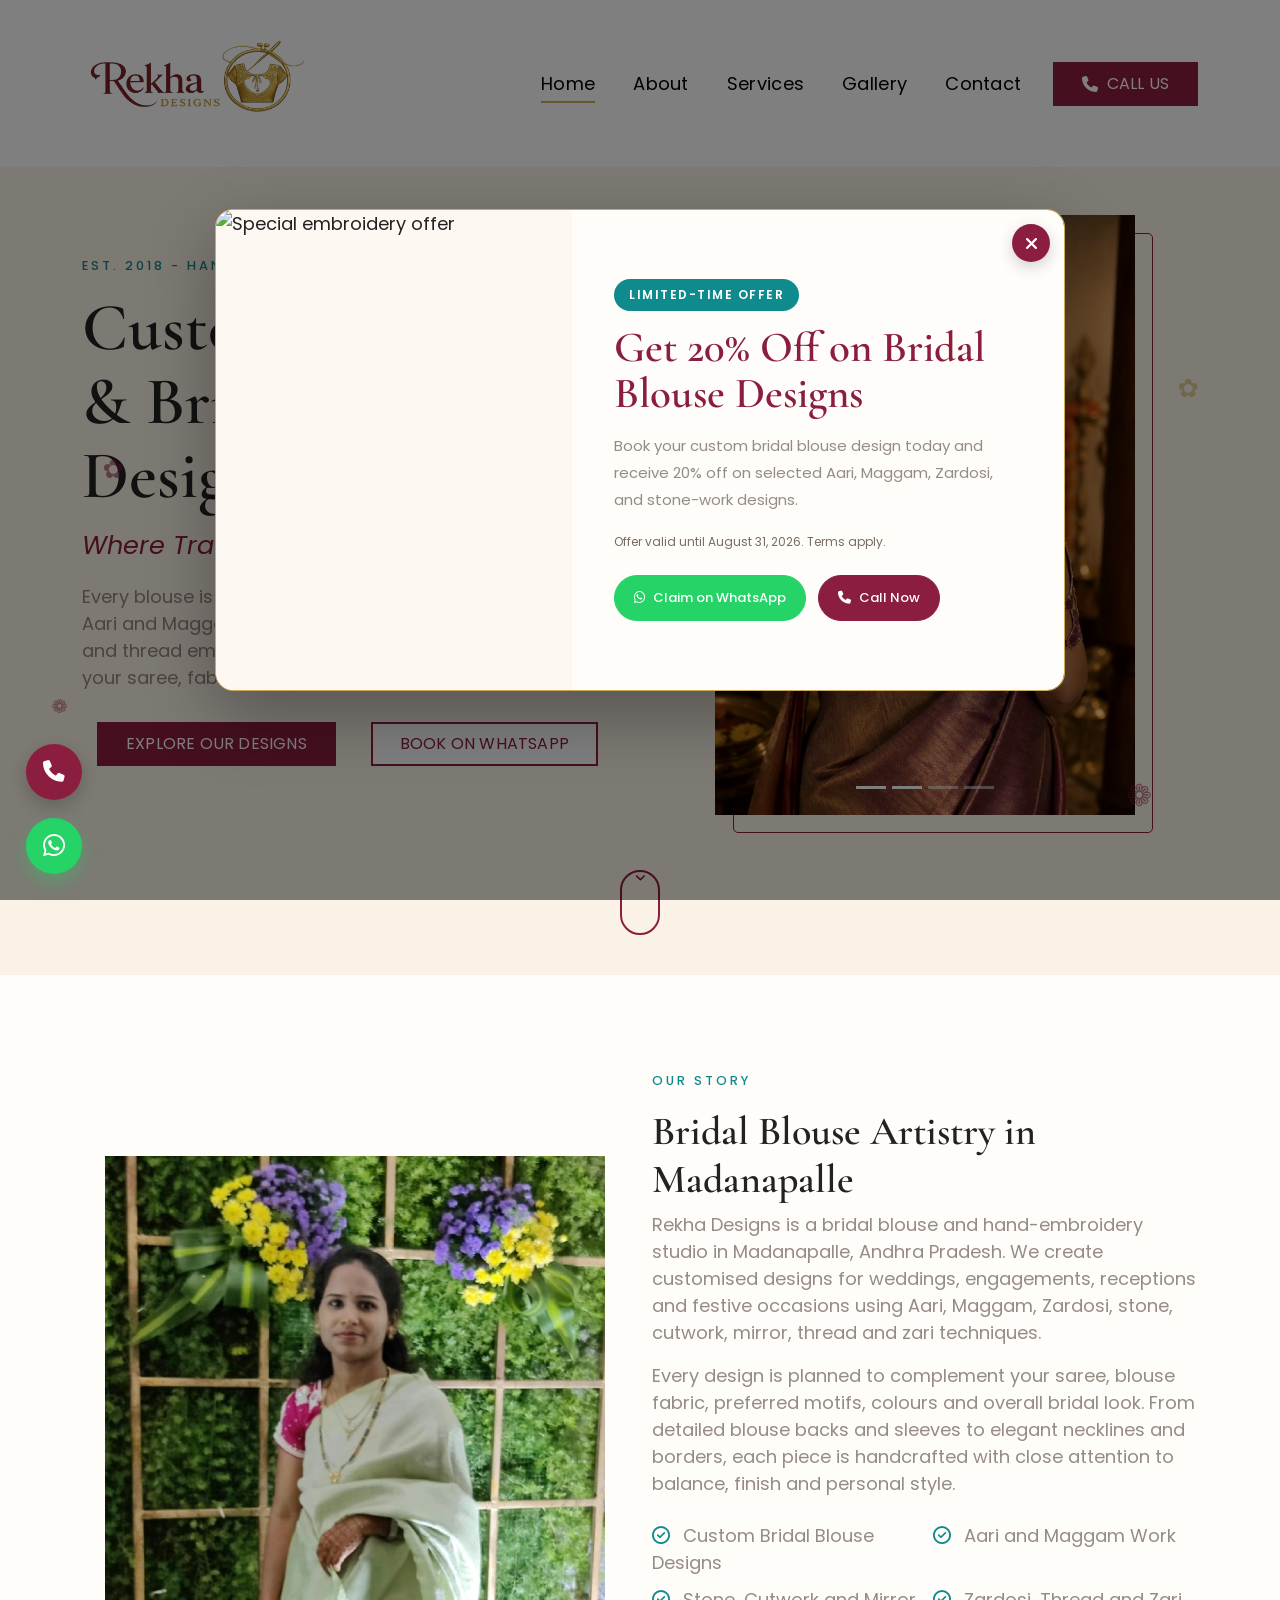
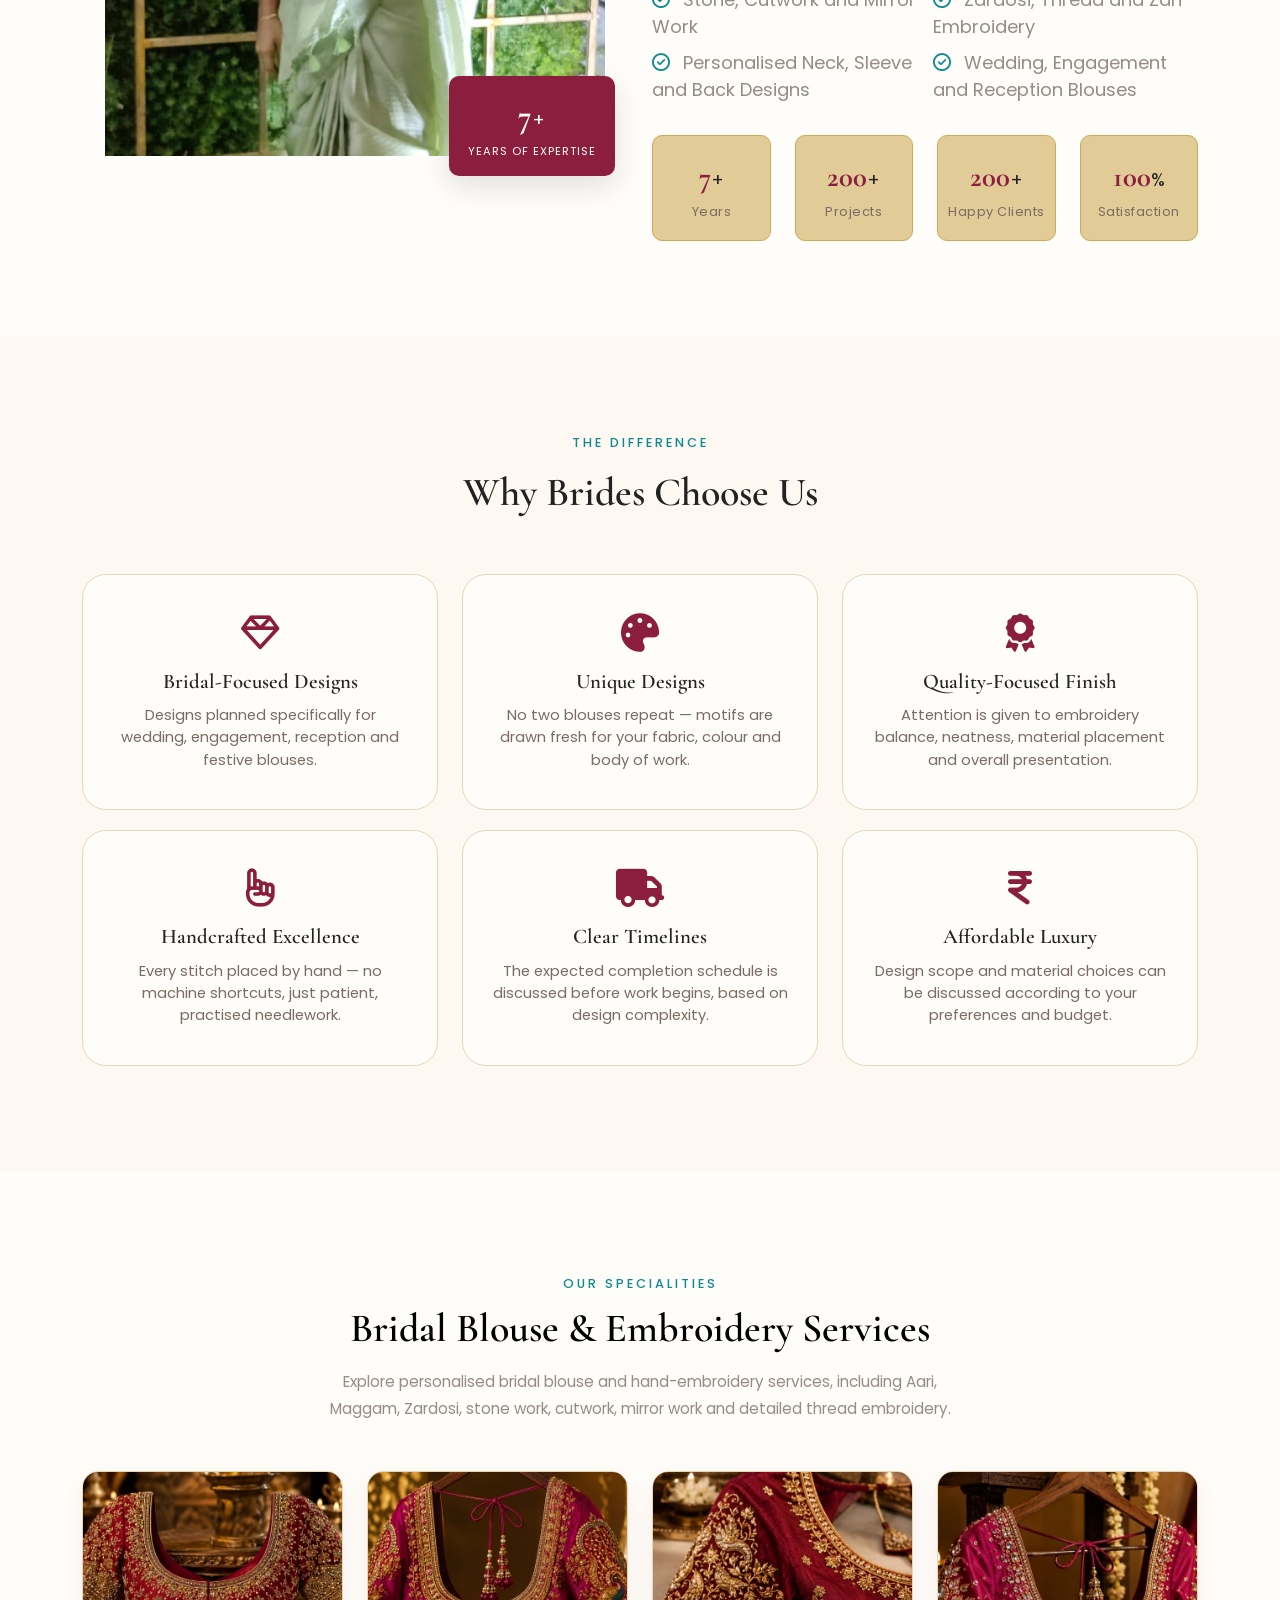
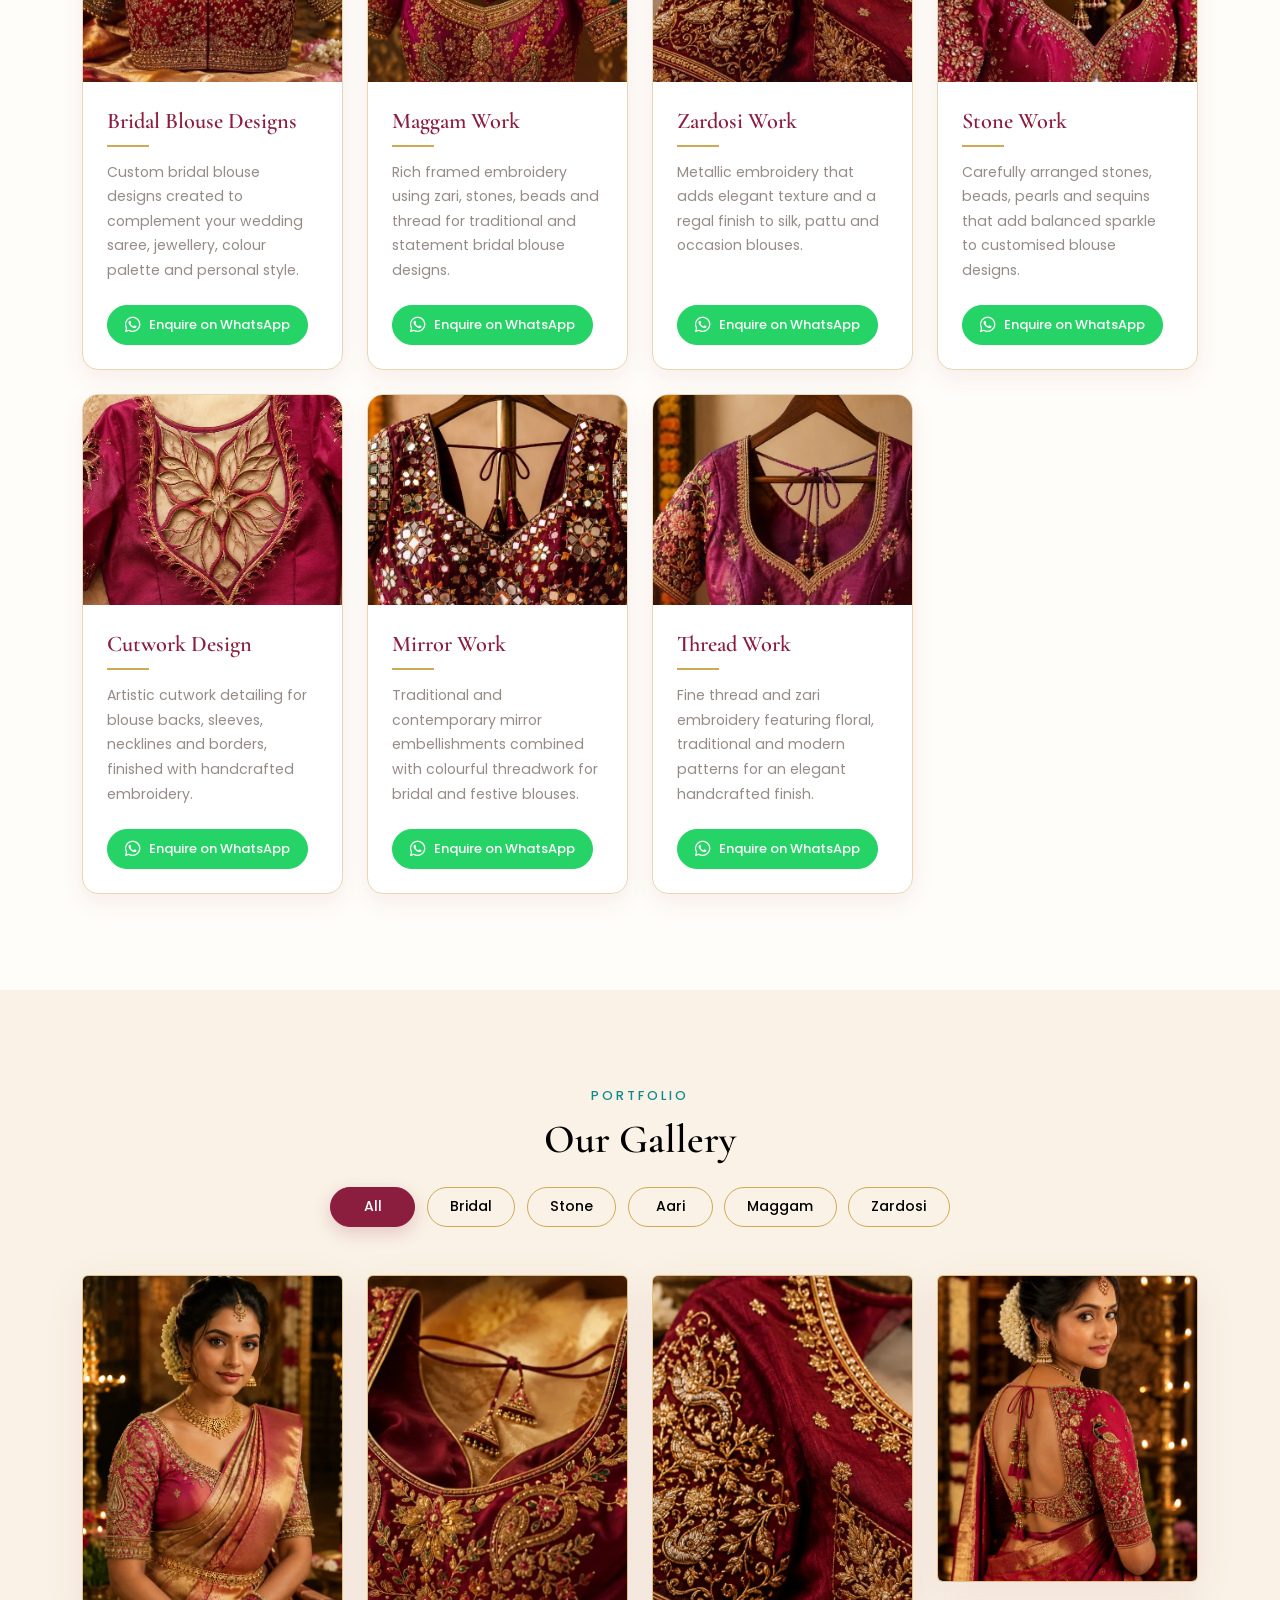
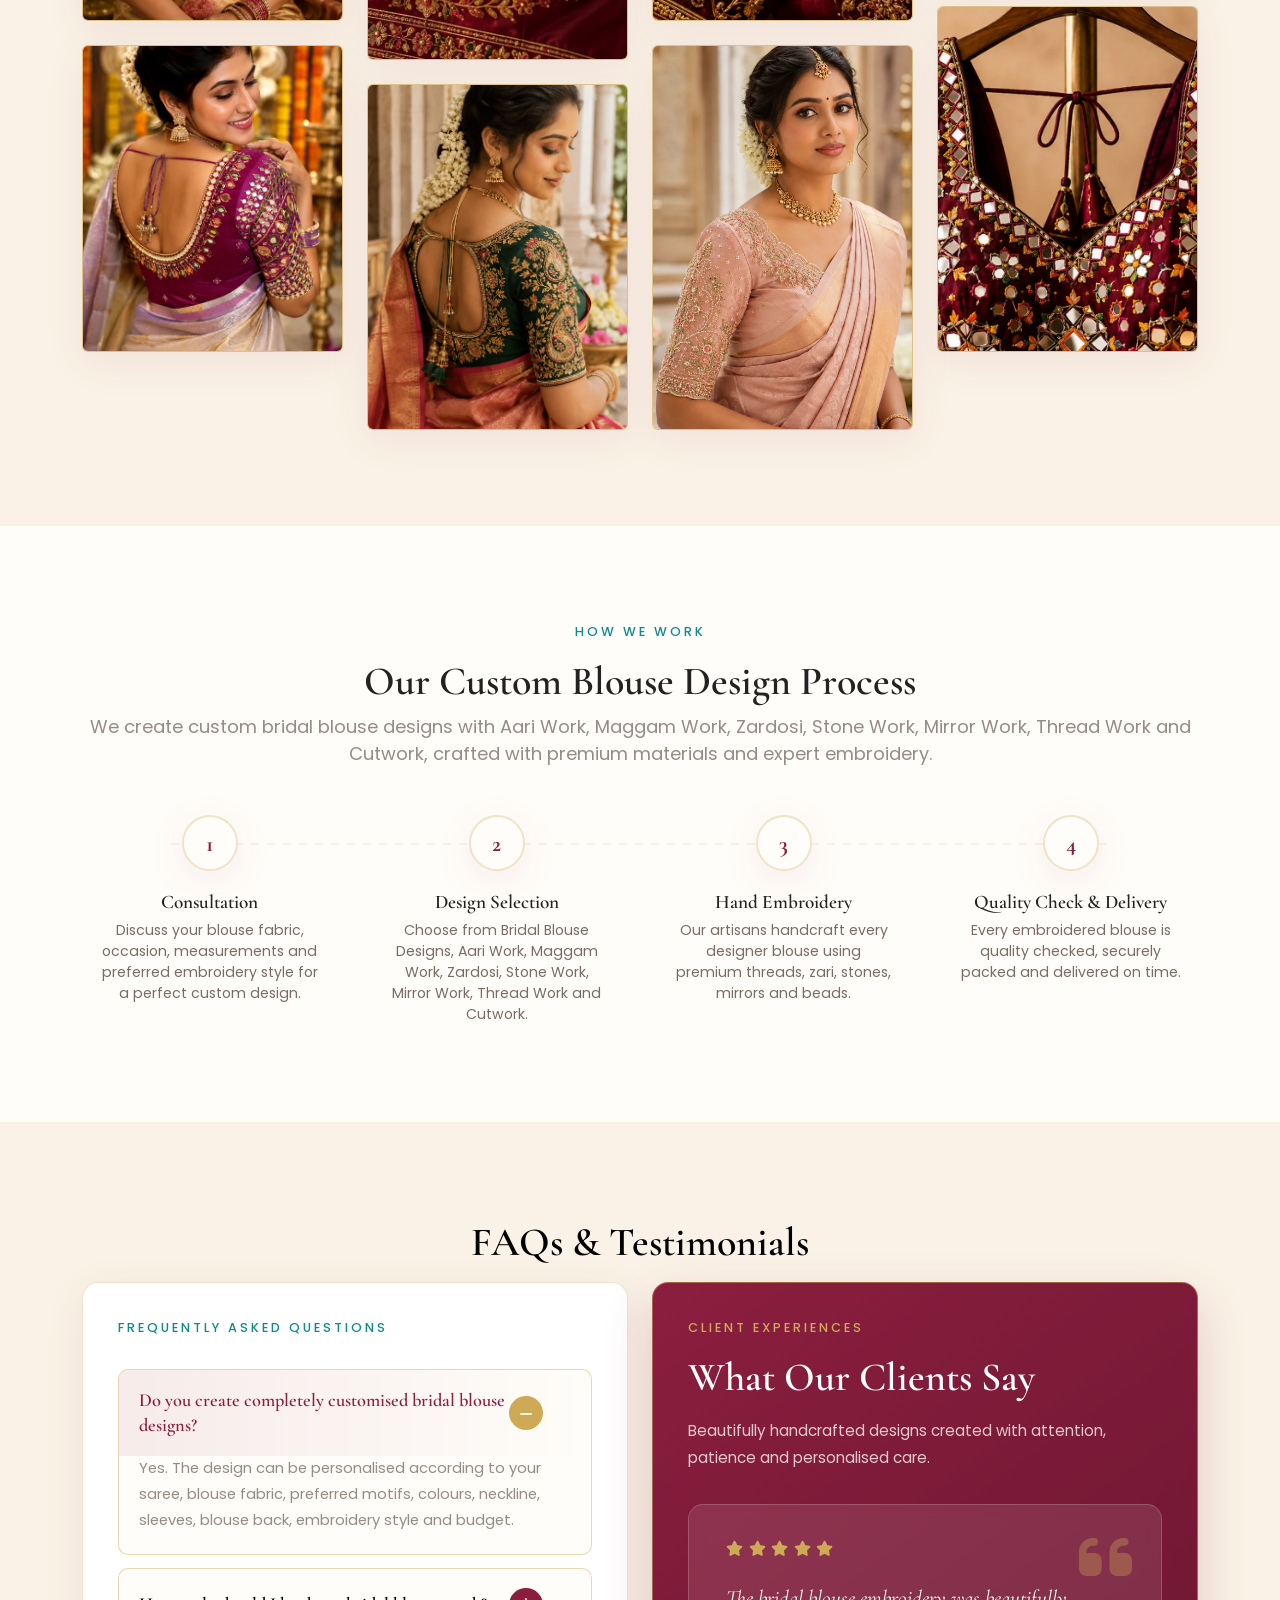
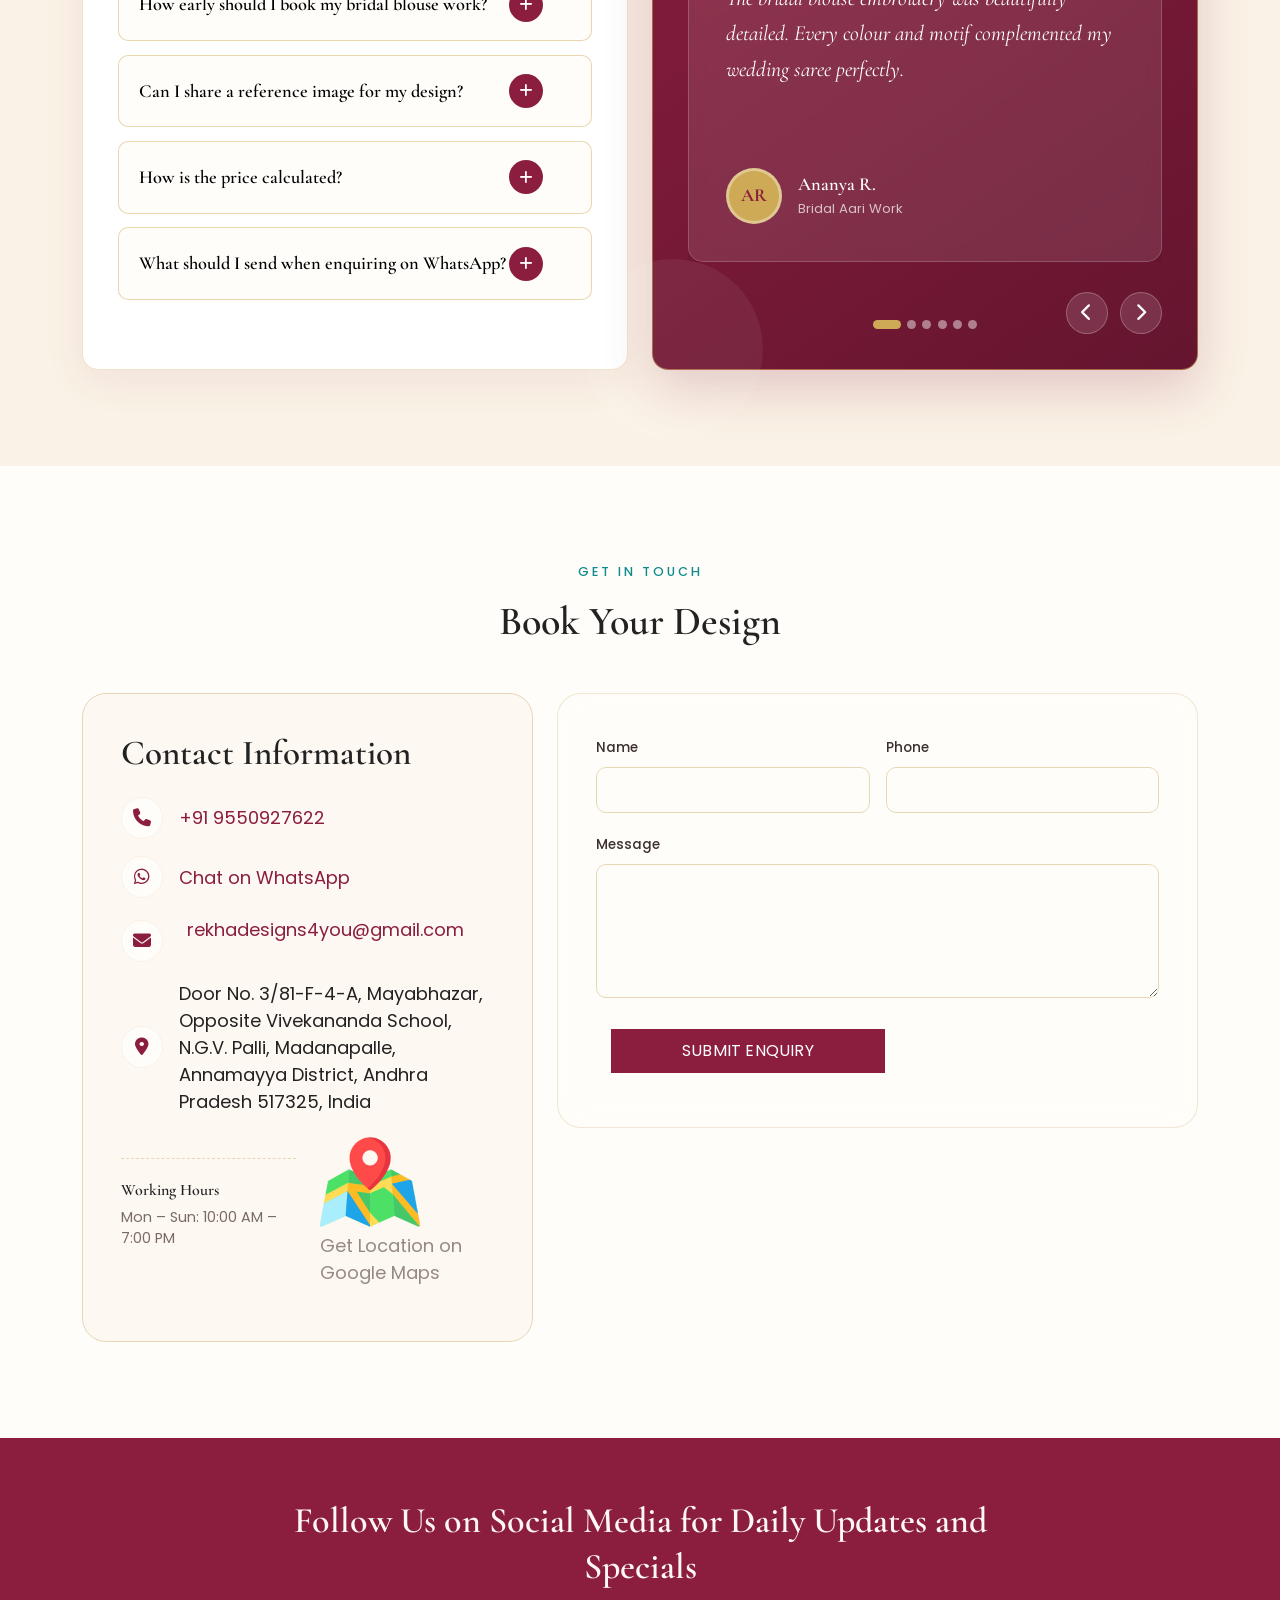
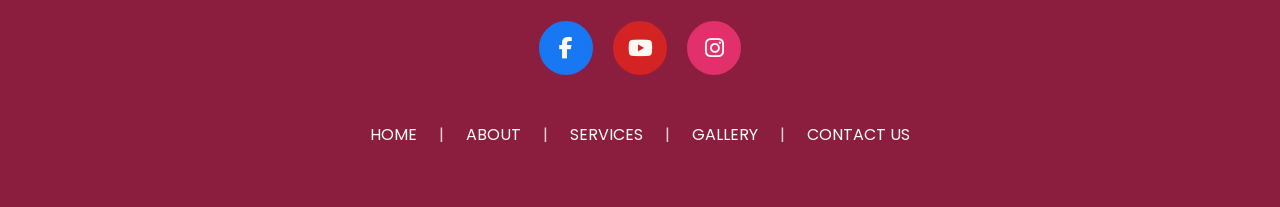
==== index.html @ cb828326 "Update contact form with action and input changes" ====
<!doctype html>
<html lang="en">
  <head>
    <!-- ============ CHARSET & VIEWPORT ============ -->
    <meta charset="UTF-8" />
    <meta
      name="viewport"
      content="width=device-width, initial-scale=1.0, shrink-to-fit=no"
    />
    <meta http-equiv="X-UA-Compatible" content="IE=edge" />
    <!-- ============ PRIMARY SEO META TAGS ============ -->
    <title>
      Aari Work & Bridal Blouse Designs in Madanapalle | Rekha Designs
    </title>
    <meta
      name="title"
      content="Aari Work & Bridal Blouse Designs in Madanapalle | Rekha Designs"
    />
    <meta name="description" content="Custom Aari work and bridal blouse designs in Madanapalle. Explore Maggam, Zardosi, stone, cutwork, mirror and thread embroidery. Enquire on WhatsApp.">
    <meta
      name="keywords"
      content="Aari work in Madanapalle, bridal blouse designs in Madanapalle, Maggam work blouse designs, stone work blouse designs, cutwork blouse designs, mirror work blouse designs, Zardosi work blouse designs, thread work blouse designs"
    />
    <meta name="author" content="Rekha" />
    <meta name="robots" content="index, follow, max-image-preview:large" />
    <meta name="revisit-after" content="7 days" />
    <meta name="language" content="English" />
    <!-- ✅ Canonical -->
    <link rel="canonical" href="https://www.rekhadesigns.in/" />

    <!-- Mobile Web App -->
    <meta name="mobile-web-app-capable" content="yes" />
    <meta name="apple-mobile-web-app-capable" content="yes" />
    <meta name="apple-mobile-web-app-status-bar-style" content="default" />
    <meta name="apple-mobile-web-app-title" content="Rekha Designs" />

    <meta property="og:site_name" content="Rekha Designs" />
    <meta property="og:locale" content="en_IN" />
    <!-- OG Image -->
    <meta property="og:title" content="Rekha Designs" />
    <meta
      property="og:description"
      content="Premium Blouse Aari Work | Bridal Blouse Designs | Handcrafted Embroidery"
    />
    <meta
      property="og:image"
      content="https://rekhadesigns.in/assets/logo.jpg"
    />
    <meta property="og:url" content="https://rekhadesigns.in" />
    <meta property="og:type" content="website" />

    <meta name="twitter:site" content="@rekhadesigns" />
    <meta name="twitter:creator" content="@rekhadesigns" />
    <meta name="twitter:card" content="summary_large_image" />
    <meta name="twitter:title" content="Rekha Designs" />
    <meta
      name="twitter:description"
      content="Luxury Blouse Aari Work Designs"
    />
    <meta
      name="twitter:image"
      content="https://rekhadesigns.in/assets/logo.jpg"
    />

    <!-- GEO Tags -->
    <!-- <meta name="geo.region" content="IN-AP">
<meta name="geo.placename" content="Madanapalle">
<meta name="geo.position" content="13.5503;78.5029">
<meta name="ICBM" content="13.5503,78.5029"> -->

    <!-- Google Font -->
    <link rel="preconnect" href="https://fonts.googleapis.com" />
    <link rel="preconnect" href="https://fonts.gstatic.com" crossorigin />
    <link rel="preconnect" href="https://cdn.jsdelivr.net" />
    <link rel="preconnect" href="https://cdnjs.cloudflare.com" />
    <!-- Popins -->
    <link
      href="https://fonts.googleapis.com/css2?family=Poppins:wght@300;400;500;600;700&display=swap"
      rel="stylesheet"
    />
    <!-- Serif -->
    <link
      href="https://fonts.googleapis.com/css2?family=Noto+Serif:ital,wght@0,100..900;1,100..900&family=Ubuntu+Mono:ital,wght@0,400;0,700;1,400;1,700&display=swap"
      rel="stylesheet"
    />
    <!-- Dancing Script -->
    <link
      href="https://fonts.googleapis.com/css2?family=Dancing+Script:wght@400..700&family=Noto+Serif:ital,wght@0,100..900;1,100..900&family=Ubuntu+Mono:ital,wght@0,400;0,700;1,400;1,700&display=swap"
      rel="stylesheet"
    />
    <link href="https://fonts.googleapis.com/css2?family=Cormorant+Garamond:ital,wght@0,300..700;1,300..700&family=Dancing+Script:wght@400..700&family=Noto+Serif:ital,wght@0,100..900;1,100..900&family=Outfit:wght@100..900&family=Ubuntu+Mono:ital,wght@0,400;0,700;1,400;1,700&display=swap" rel="stylesheet">
    <!-- Bootstrap 5.3 CSS -->
    <link
      href="https://cdn.jsdelivr.net/npm/bootstrap@5.3.3/dist/css/bootstrap.min.css"
      rel="stylesheet"
      integrity="sha384-QWTKZyjpPEjISv5WaRU9OFeRpok6YctnYmDr5pNlyT2bRjXh0JMhjY6hW+ALEwIH"
      crossorigin="anonymous"
    />

    <!-- Font Awesome 6.5.2 -->
    <link
      rel="stylesheet"
      href="https://cdnjs.cloudflare.com/ajax/libs/font-awesome/6.5.2/css/all.min.css"
    />

    <!-- Owl Carousel -->
    <link
      rel="stylesheet"
      href="https://cdnjs.cloudflare.com/ajax/libs/OwlCarousel2/2.3.4/assets/owl.carousel.min.css"
    />
    <link
      rel="stylesheet"
      href="https://cdnjs.cloudflare.com/ajax/libs/OwlCarousel2/2.3.4/assets/owl.theme.default.min.css"
    />

    <!-- Favicon -->
    <link
      rel="icon"
      type="image/png"
      href="img/favicon/favicon-96x96.png"
      sizes="96x96"
    />
    <link rel="icon" type="image/svg+xml" href="img/favicon//favicon.svg" />
    <link rel="shortcut icon" href="img/favicon/favicon.ico" />
    <link
      rel="apple-touch-icon"
      sizes="180x180"
      href="img/favicon/apple-touch-icon.png"
    />
    <link rel="manifest" href="img/favicon//site.webmanifest" />

    <!-- Preload -->

    <!-- AOS -->
    <link href="https://unpkg.com/aos@2.3.1/dist/aos.css" rel="stylesheet" />
    <link rel="stylesheet" href="index.css" />

    <!-- Google Tag Manager -->
<script>(function(w,d,s,l,i){w[l]=w[l]||[];w[l].push({'gtm.start':
new Date().getTime(),event:'gtm.js'});var f=d.getElementsByTagName(s)[0],
j=d.createElement(s),dl=l!='dataLayer'?'&l='+l:'';j.async=true;j.src=
'https://www.googletagmanager.com/gtm.js?id='+i+dl;f.parentNode.insertBefore(j,f);
})(window,document,'script','dataLayer','GTM-NZLRRTJ6');</script>
<!-- End Google Tag Manager -->
  </head>

  <body>

<div id="site-header"></div>
    <!-- Banner Section -->
    <main class="hero">
        <div class="container">
                  <div class="floating-flowers" aria-hidden="true">        <span class="ff ff1">✿</span>        <span class="ff ff2">❁</span>        <span class="ff ff3">✿</span>        <span class="ff ff4">❁</span>        <span class="ff ff5">✿</span>      </div>
            <div class="row align-items-center justify-content-between py-5">
                <div class="col-lg-6">
                    <p class="super-text">Est. 2018 - Handcrafted in Madanapalle</p>
                    <h1 class="hero-heading">Custom Aari Work & Bridal Blouse Designs</h1>
                    <p class="sub-text">Where Tradition Meets Bridal Elegance</p>
                    <p>
                        Every blouse is handcrafted with thoughtful detail - from Aari and Maggam work to Zardosi, stone, cutwork, mirror and thread embroidery. Each design is personalised around your saree, fabric, style and special occasion.
                    </p>
                    <div class="text-center text-md-start">
                            <a href="#gallery" class="btn btn-custom">Explore Our Designs</a>
                            <!-- <a href="#contact" class="btn btn-custom btn-abt2">Book on WhatsApp</a> -->
                            <a href="https://wa.me/9550927622" target="_blank" rel="noopener" class="btn btn-custom btn-abt2" aria-label="Book on WhatsApp">Book on WhatsApp</a>
                        </div>
                </div>
                <!-- <div class="col-lg-6 text-center">
                    <div class="hero-art-frame">
                        <img src="assets/img-1.webp" class="img-fluid" alt="Hero Image">
                         <span class="hero-frame-ring" aria-hidden="true"></span>
                    </div>
                </div> -->
                <div class="col-lg-6 text-center">
                    <div class="hero-art-frame">
                        <div id="heroCarousel" class="carousel slide carousel-fade" data-bs-ride="carousel" data-bs-interval="3000">
                            <div class="carousel-inner">
                                <div class="carousel-item active">
                                    <img src="assets/banner/arri-blouse.webp" class="img-fluid" alt="Peacock Aari back design">
                                </div>
                                <div class="carousel-item">
                                    <img src="assets/banner/flower-blouse.webp" class="img-fluid" alt="Zardosi neckline close-up">
                                </div>
                                <div class="carousel-item">
                                    <img src="assets/banner/mirror-blouse.webp" class="img-fluid" alt="Maggam work blouse">
                                </div>
                                <div class="carousel-item">
                                    <img src="assets/banner/classic-blouse.webp" class="img-fluid" alt="Handcrafted blouse detail">
                                </div>
                            </div>

                            <!-- dot indicators -->
                            <div class="carousel-indicators hero-carousel-indicators">
                                <button type="button" data-bs-target="#heroCarousel" data-bs-slide-to="0" class="active" aria-current="true" aria-label="Slide 1"></button>
                                <button type="button" data-bs-target="#heroCarousel" data-bs-slide-to="1" aria-label="Slide 2"></button>
                                <button type="button" data-bs-target="#heroCarousel" data-bs-slide-to="2" aria-label="Slide 3"></button>
                                <button type="button" data-bs-target="#heroCarousel" data-bs-slide-to="3" aria-label="Slide 4"></button>
                            </div>
                        </div>

                        <span class="hero-frame-ring" aria-hidden="true"></span>
                    </div>
                </div>
            </div>
            <div class="scroll-indicator">
                <i class="fa-solid fa-chevron-down first"></i>
                <i class="fa-solid fa-chevron-down second"></i>
            </div>
        </div>
    </main>


    <!-- About Secton -->
    <!-- <div class="about-section">
        <div class="container">
            <div class="row">

            </div>
        </div>
    </div> -->

    <section id="about" class="about-section" aria-label="About Rekha Designs">
      <div class="container">
        <div class="row align-items-center">
          <div class="col-lg-6 d-flex justify-content-center" data-animate="fade-right">
            <div class="about-img-wrap">
              <img src="assets/rek.webp" class="img-fluid"/>
              <div class="about-stat-badge">
                <span class="stat-num" data-count="7">7</span><span>+</span>
                <small>Years of Expertise</small>
              </div>
            </div>
          </div>

          <div class="col-lg-6 mt-5 mt-md-0" data-animate="fade-left">
            <p class="super-text">Our Story</p>
            <h2 class="section-heading">Bridal Blouse Artistry in Madanapalle</h2>
            <p class="section-text">
              Rekha Designs is a bridal blouse and hand-embroidery studio in Madanapalle, Andhra Pradesh. We create customised designs for weddings, engagements, receptions and festive occasions using Aari, Maggam, Zardosi, stone, cutwork, mirror, thread and zari techniques.
            </p>
            <p>
              Every design is planned to complement your saree, blouse fabric, preferred motifs, colours and overall bridal look. From detailed blouse backs and sleeves to elegant necklines and borders, each piece is handcrafted with close attention to balance, finish and personal style.
            </p>

            <ul class="about-checklist list-unstyled">
              <li><i class="fa-regular fa-circle-check"></i> Custom Bridal Blouse Designs</li>
              <li><i class="fa-regular fa-circle-check"></i> Aari and Maggam Work</li>
              <li><i class="fa-regular fa-circle-check"></i> Stone, Cutwork and Mirror Work</li>
              <li><i class="fa-regular fa-circle-check"></i> Zardosi, Thread and Zari Embroidery</li>
              <li><i class="fa-regular fa-circle-check"></i> Personalised Neck, Sleeve and Back Designs</li>
              <li><i class="fa-regular fa-circle-check"></i> Wedding, Engagement and Reception Blouses</li>
            </ul>

            <div class="row about-counters text-center ">
              <div class="col-6 col-md-3">
                <div class="counter-card">
                  <span class="stat-num" data-count="7">7</span><span>+</span>
                  <p>Years</p>
                </div>
              </div>
              <div class="col-6 col-md-3">
                <div class="counter-card">
                  <span class="stat-num" data-count="200">200</span><span>+</span>
                  <p>Projects</p>
                </div>
              </div>
              <div class="col-6 col-md-3">
                <div class="counter-card">
                  <span class="stat-num" data-count="200">200</span><span>+</span>
                  <p>Happy Clients</p>
                </div>
              </div>
              <div class="col-6 col-md-3">
                <div class="counter-card">
                  <span class="stat-num" data-count="100">100</span><span>%</span>
                  <p>Satisfaction</p>
                </div>
              </div>
            </div>
          </div>
        </div>
      </div>
    </section>


     <!-- ============================================================
         WHY CHOOSE US
    ============================================================= -->
    <section id="why-us" class="why-us-section" aria-label="Why choose Rekha Designs">
      <div class="container">
        <div class="text-center mb-5" data-animate="fade-up">
          <p class="super-text">The Difference</p>
          <h2 class="section-heading">Why Brides Choose Us</h2>
        </div>

        <div class="row">
          <div class="col-md-6 col-lg-4 why-us-margin" data-animate="fade-up" data-delay="0">
            <div class="why-card">
              <i class="fa-regular fa-gem"></i>
              <h3>Bridal-Focused Designs</h3>
              <p>Designs planned specifically for wedding, engagement, reception and festive blouses.</p>
            </div>
          </div>
          <div class="col-md-6 col-lg-4 why-us-margin" data-animate="fade-up" data-delay="100">
            <div class="why-card">
              <i class="fa-solid fa-palette"></i>
              <h3>Unique Designs</h3>
              <p>No two blouses repeat — motifs are drawn fresh for your fabric, colour and body of work.</p>
            </div>
          </div>
          <div class="col-md-6 col-lg-4 why-us-margin" data-animate="fade-up" data-delay="200">
            <div class="why-card">
              <i class="fa-solid fa-award"></i>
              <h3>Quality-Focused Finish</h3>
              <p>Attention is given to embroidery balance, neatness, material placement and overall presentation.</p>
            </div>
          </div>
          <div class="col-md-6 col-lg-4 why-us-margin" data-animate="fade-up" data-delay="0">
            <div class="why-card">
              <i class="fa-regular fa-hand-point-up"></i>
              <h3>Handcrafted Excellence</h3>
              <p>Every stitch placed by hand — no machine shortcuts, just patient, practised needlework.</p>
            </div>
          </div>
          <div class="col-md-6 col-lg-4 why-us-margin" data-animate="fade-up" data-delay="100">
            <div class="why-card">
              <i class="fa-solid fa-truck"></i>
              <h3>Clear Timelines</h3>
              <p>The expected completion schedule is discussed before work begins, based on design complexity.</p>
            </div>
          </div>
          <div class="col-md-6 col-lg-4 why-us-margin" data-animate="fade-up" data-delay="200">
            <div class="why-card">
              <i class="fa-solid fa-indian-rupee-sign"></i>
              <h3>Affordable Luxury</h3>
              <p>Design scope and material choices can be discussed according to your preferences and budget.</p>
            </div>
          </div>
        </div>
      </div>
    </section>

    

         <!-- ============================================================
         WHY CHOOSE US
    ============================================================= -->


    <section class="craft-services-section" id="services">
    <div class="container">

        <div class="craft-services-heading">
            <span class="craft-services-label">Our Specialities</span>

            <h2>Bridal Blouse & Embroidery Services</h2>

            <p>
                Explore personalised bridal blouse and hand-embroidery services, including Aari, Maggam, Zardosi, stone work, cutwork, mirror work and detailed thread embroidery.
            </p>
        </div>

        <div class="craft-services-grid">

            <!-- Bridal Blouse -->
            <article class="craft-service-card">
                <div class="craft-service-image">
                    <img
                        src="assets/services/bridal-blouse-design.webp"
                        alt="Bridal blouse design service"
                        loading="lazy">
                </div>

                <div class="craft-service-content">
                    <h3>Bridal Blouse Designs</h3>

                    <p>
                        Custom bridal blouse designs created to complement your wedding saree, jewellery, colour palette and personal style.
                    </p>

                    <a class="craft-whatsapp-btn"
                       href="https://wa.me/9550927622?text=Hello%2C%20I%20am%20interested%20in%20the%20Bridal%20Blouse%20service.%20Please%20share%20more%20details."
                       target="_blank"
                       rel="noopener noreferrer"
                       aria-label="Enquire about Bridal Blouse on WhatsApp">
                        <i class="fa-brands fa-whatsapp" aria-hidden="true"></i>
                        Enquire on WhatsApp
                    </a>
                </div>
            </article>

            <!-- Maggam Work -->
            <article class="craft-service-card">
                <div class="craft-service-image">
                    <img
                        src="assets/services/maggam-work-blouse.webp"
                        alt="Maggam embroidery work service"
                        loading="lazy">
                </div>

                <div class="craft-service-content">
                    <h3>Maggam Work</h3>

                    <p>
                        Rich framed embroidery using zari, stones, beads and thread for traditional and statement bridal blouse designs.
                    </p>

                    <a class="craft-whatsapp-btn"
                       href="https://wa.me/9550927622?text=Hello%2C%20I%20am%20interested%20in%20the%20Maggam%20Work%20service.%20Please%20share%20more%20details."
                       target="_blank"
                       rel="noopener noreferrer"
                       aria-label="Enquire about Maggam Work on WhatsApp">
                        <i class="fa-brands fa-whatsapp" aria-hidden="true"></i>
                        Enquire on WhatsApp
                    </a>
                </div>
            </article>

            <!-- Aari Embroidery -->
            <!-- <article class="craft-service-card">
                <div class="craft-service-image">
                    <img
                        src="https://placehold.co/600x420/FDF8F2/8B1E3F?text=Aari+Embroidery"
                        alt="Aari embroidery service"
                        loading="lazy">
                </div>

                <div class="craft-service-content">
                    <h3>Aari Embroidery</h3>

                    <p>
                        Fine chain-stitch embroidery that adds graceful patterns
                        and detailed craftsmanship to every blouse.
                    </p>

                    <a class="craft-whatsapp-btn"
                       href="https://wa.me/9550927622?text=Hello%2C%20I%20am%20interested%20in%20the%20Aari%20Embroidery%20service.%20Please%20share%20more%20details."
                       target="_blank"
                       rel="noopener noreferrer"
                       aria-label="Enquire about Aari Embroidery on WhatsApp">
                        <i class="fa-brands fa-whatsapp" aria-hidden="true"></i>
                        Enquire on WhatsApp
                    </a>
                </div>
            </article> -->

            <!-- Zardosi Work -->
            <article class="craft-service-card">
                <div class="craft-service-image">
                    <img
                        src="assets/services/zardosi-work-blouse.webp"
                        alt="Zardosi embroidery service"
                        loading="lazy">
                </div>

                <div class="craft-service-content">
                    <h3>Zardosi Work</h3>

                    <p>
                        Metallic embroidery that adds elegant texture and a regal finish to silk, pattu and occasion blouses.
                    </p>

                    <a class="craft-whatsapp-btn"
                       href="https://wa.me/9550927622?text=Hello%2C%20I%20am%20interested%20in%20the%20Zardosi%20Work%20service.%20Please%20share%20more%20details."
                       target="_blank"
                       rel="noopener noreferrer"
                       aria-label="Enquire about Zardosi Work on WhatsApp">
                        <i class="fa-brands fa-whatsapp" aria-hidden="true"></i>
                        Enquire on WhatsApp
                    </a>
                </div>
            </article>

            <!-- Stone Work -->
            <article class="craft-service-card">
                <div class="craft-service-image">
                    <img
                        src="assets/services/stone-work-blouse.webp"
                        alt="Decorative stone work service"
                        loading="lazy">
                </div>

                <div class="craft-service-content">
                    <h3>Stone Work</h3>

                    <p>
                        Carefully arranged stones, beads, pearls and sequins that add balanced sparkle to customised blouse designs.
                    </p>

                    <a class="craft-whatsapp-btn"
                       href="https://wa.me/9550927622?text=Hello%2C%20I%20am%20interested%20in%20the%20Stone%20Work%20service.%20Please%20share%20more%20details."
                       target="_blank"
                       rel="noopener noreferrer"
                       aria-label="Enquire about Stone Work on WhatsApp">
                        <i class="fa-brands fa-whatsapp" aria-hidden="true"></i>
                        Enquire on WhatsApp
                    </a>
                </div>
            </article>

            <!-- Cutwork Design -->
            <article class="craft-service-card">
                <div class="craft-service-image">
                    <img
                        src="assets/services/cutwork-design-blouse.webp"
                        alt="Cutwork blouse design service"
                        loading="lazy">
                </div>

                <div class="craft-service-content">
                    <h3>Cutwork Design</h3>

                    <p>
                        Artistic cutwork detailing for blouse backs, sleeves, necklines and borders, finished with handcrafted embroidery.
                    </p>

                    <a class="craft-whatsapp-btn"
                       href="https://wa.me/9550927622?text=Hello%2C%20I%20am%20interested%20in%20the%20Cutwork%20Design%20service.%20Please%20share%20more%20details."
                       target="_blank"
                       rel="noopener noreferrer"
                       aria-label="Enquire about Cutwork Design on WhatsApp">
                        <i class="fa-brands fa-whatsapp" aria-hidden="true"></i>
                        Enquire on WhatsApp
                    </a>
                </div>
            </article>

            <!-- Mirror Work -->
            <article class="craft-service-card">
                <div class="craft-service-image">
                    <img
                        src="assets/services/mirror-work-blouse.webp"
                        alt="Traditional mirror work service"
                        loading="lazy">
                </div>

                <div class="craft-service-content">
                    <h3>Mirror Work</h3>

                    <p>
                        Traditional and contemporary mirror embellishments combined with colourful threadwork for bridal and festive blouses.
                    </p>

                    <a class="craft-whatsapp-btn"
                       href="https://wa.me/9550927622?text=Hello%2C%20I%20am%20interested%20in%20the%20Mirror%20Work%20service.%20Please%20share%20more%20details."
                       target="_blank"
                       rel="noopener noreferrer"
                       aria-label="Enquire about Mirror Work on WhatsApp">
                        <i class="fa-brands fa-whatsapp" aria-hidden="true"></i>
                        Enquire on WhatsApp
                    </a>
                </div>
            </article>

            <!-- Thread Work -->
            <article class="craft-service-card">
                <div class="craft-service-image">
                    <img
                        src="assets/services/thread-work-blouse.webp"
                        alt="Decorative thread embroidery service"
                        loading="lazy">
                </div>

                <div class="craft-service-content">
                    <h3>Thread Work</h3>

                    <p>
                        Fine thread and zari embroidery featuring floral, traditional and modern patterns for an elegant handcrafted finish.
                    </p>

                    <a class="craft-whatsapp-btn"
                       href="https://wa.me/9550927622?text=Hello%2C%20I%20am%20interested%20in%20the%20Thread%20Work%20service.%20Please%20share%20more%20details."
                       target="_blank"
                       rel="noopener noreferrer"
                       aria-label="Enquire about Thread Work on WhatsApp">
                        <i class="fa-brands fa-whatsapp" aria-hidden="true"></i>
                        Enquire on WhatsApp
                    </a>
                </div>
            </article>

        </div>
    </div>
</section>

        <!-- ============================================================
         GALLERY SECTION
    ============================================================= -->
<!-- ============================================================
     GALLERY SECTION
============================================================= -->
<section
  id="gallery"
  class="gallery-section"
  aria-label="Embroidery gallery"
>
  <div class="container">

    <div class="text-center mb-4">
      <p class="section-eyebrow">Portfolio</p>
      <h2 class="section-heading">Our Gallery</h2>
    </div>

    <!-- Gallery Filters -->
    <div
      class="gallery-filters text-center mb-5"
      role="group"
      aria-label="Filter gallery by category"
    >
      <button
        type="button"
        class="filter-btn active"
        data-filter="all"
      >
        All
      </button>

      <button
        type="button"
        class="filter-btn"
        data-filter="bridal"
      >
        Bridal
      </button>

      <button
        type="button"
        class="filter-btn"
        data-filter="stone"
      >
        Stone
      </button>

      <button
        type="button"
        class="filter-btn"
        data-filter="aari"
      >
        Aari
      </button>

      <button
        type="button"
        class="filter-btn"
        data-filter="maggam"
      >
        Maggam
      </button>

      <button
        type="button"
        class="filter-btn"
        data-filter="zardosi"
      >
        Zardosi
      </button>
    </div>

    <!-- Gallery Grid -->
    <div class="gallery-grid" id="galleryGrid">

      <!-- Column 1 -->
      <div class="gallery-column">

        <div
          class="gallery-item gallery-medium"
          data-category="bridal"
        >
          <img
            src="assets/gallery/gallery-img-2.webp"
            alt="Bridal blouse embroidery design"
            loading="lazy"
          />
        </div>

        <div
          class="gallery-item gallery-short"
          data-category="stone"
        >
          <img
            src="assets/gallery/gallery-img-3.webp"
            alt="Stone work blouse embroidery"
            loading="lazy"
          />
        </div>

      </div>

      <!-- Column 2 -->
      <div class="gallery-column">

        <div
          class="gallery-item gallery-tall"
          data-category="aari"
        >
          <img
            src="assets/gallery/gallery-img-9.webp"
            alt="Handcrafted Aari embroidery design"
            loading="lazy"
          />
        </div>

        <div
          class="gallery-item gallery-medium"
          data-category="maggam"
        >
          <img
            src="assets/gallery/gallery-img-4.webp"
            alt="Traditional Maggam work blouse"
            loading="lazy"
          />
        </div>

      </div>

      <!-- Column 3 -->
      <div class="gallery-column">

        <div
          class="gallery-item gallery-medium"
          data-category="zardosi"
        >
          <img
            src="assets/gallery/gallery-img-5.webp"
            alt="Zardosi blouse embroidery design"
            loading="lazy"
          />
        </div>

        <div
          class="gallery-item gallery-tall"
          data-category="bridal"
        >
          <img
            src="assets/gallery/gallery-img-6.webp"
            alt="Designer bridal blouse embroidery"
            loading="lazy"
          />
        </div>

      </div>

      <!-- Column 4 -->
      <div class="gallery-column">

        <div
          class="gallery-item gallery-short"
          data-category="aari"
        >
          <img
            src="assets/gallery/gallery-img-7.webp"
            alt="Aari embroidery blouse pattern"
            loading="lazy"
          />
        </div>

        <div
          class="gallery-item gallery-medium"
          data-category="stone"
        >
          <img
            src="assets/gallery/gallery-img-8.webp"
            alt="Designer stone work blouse"
            loading="lazy"
          />
        </div>

      </div>

    </div>
  </div>
</section>

<!-- ============================================================
     GALLERY LIGHTBOX
============================================================= -->
<div
  class="lightbox"
  id="lightbox"
  role="dialog"
  aria-modal="true"
  aria-label="Gallery image preview"
  aria-hidden="true"
>
  <button
    type="button"
    class="lightbox-close"
    id="lightboxClose"
    aria-label="Close image preview"
  >
    &times;
  </button>

  <button
    type="button"
    class="lightbox-nav lightbox-prev"
    id="lightboxPrev"
    aria-label="View previous image"
  >
    <i class="fa-solid fa-chevron-left"></i>
  </button>

  <img
    id="lightboxImg"
    src=""
    alt=""
  />

  <button
    type="button"
    class="lightbox-nav lightbox-next"
    id="lightboxNext"
    aria-label="View next image"
  >
    <i class="fa-solid fa-chevron-right"></i>
  </button>
</div>


<!-- ============================================================
         PROCESS / TIMELINE
    ============================================================= -->
    <section id="process" class="process-section" aria-label="Our Custom Blouse Design Process">
  <div class="container">
    <div class="text-center mb-5" data-animate="fade-up">
      <p class="super-text">How We Work</p>

      <h2 class="section-heading">
        Our Custom Blouse Design Process
      </h2>

      <p class="section-description">
        We create custom bridal blouse designs with Aari Work, Maggam Work,
        Zardosi, Stone Work, Mirror Work, Thread Work and Cutwork, crafted with
        premium materials and expert embroidery.
      </p>
    </div>

    <div class="timeline">

      <div class="timeline-step" data-animate="fade-up" data-delay="0">
        <div class="timeline-num">1</div>

        <h3>Consultation</h3>

        <p>
          Discuss your blouse fabric, occasion, measurements and preferred
          embroidery style for a perfect custom design.
        </p>
      </div>

      <div class="timeline-step" data-animate="fade-up" data-delay="100">
        <div class="timeline-num">2</div>

        <h3>Design Selection</h3>

        <p>
          Choose from Bridal Blouse Designs, Aari Work, Maggam Work, Zardosi,
          Stone Work, Mirror Work, Thread Work and Cutwork.
        </p>
      </div>

      <div class="timeline-step" data-animate="fade-up" data-delay="200">
        <div class="timeline-num">3</div>

        <h3>Hand Embroidery</h3>

        <p>
          Our artisans handcraft every designer blouse using premium threads,
          zari, stones, mirrors and beads.
        </p>
      </div>

      <div class="timeline-step" data-animate="fade-up" data-delay="300">
        <div class="timeline-num">4</div>

        <h3>Quality Check & Delivery</h3>

        <p>
          Every embroidered blouse is quality checked, securely packed and
          delivered on time.
        </p>
      </div>

    </div>
  </div>
</section>

    <!-- ============================================================
     FAQ AND TESTIMONIALS SECTION
============================================================= -->
<section
  id="faq-testimonials"
  class="faq-testimonial-section"
  aria-label="Frequently asked questions and client testimonials"
>
  <div class="container">

    <div class="row align-items-stretch">
      <h2 class="section-heading text-center">FAQs & Testimonials</h2>
      <!-- ======================================================
           LEFT SIDE: FAQ
      ======================================================= -->
      <div class="col-lg-6">
        <div class="faq-wrapper h-100">

          <div class="section-title-block">
            <p class="super-text">Frequently Asked Questions</p>

            <!-- <h2 class="section-heading">
              Everything You Need to Know
            </h2> -->
          </div>

          <div
            class="accordion custom-faq-accordion"
            id="faqAccordion"
          >

            <!-- FAQ 1 -->
            <div class="accordion-item">
              <h3
                class="accordion-header"
                id="faqHeadingOne"
              >
                <button
                  class="accordion-button"
                  type="button"
                  data-bs-toggle="collapse"
                  data-bs-target="#faqCollapseOne"
                  aria-expanded="true"
                  aria-controls="faqCollapseOne"
                >
                 Do you create completely customised bridal blouse designs?
                </button>
              </h3>

              <div
                id="faqCollapseOne"
                class="accordion-collapse collapse show"
                aria-labelledby="faqHeadingOne"
                data-bs-parent="#faqAccordion"
              >
                <div class="accordion-body">
                  Yes. The design can be personalised according to your saree, blouse fabric, preferred motifs, colours, neckline, sleeves, blouse back, embroidery style and budget.
                </div>
              </div>
            </div>

            <!-- FAQ 2 -->
            <div class="accordion-item">
              <h3
                class="accordion-header"
                id="faqHeadingTwo"
              >
                <button
                  class="accordion-button collapsed"
                  type="button"
                  data-bs-toggle="collapse"
                  data-bs-target="#faqCollapseTwo"
                  aria-expanded="false"
                  aria-controls="faqCollapseTwo"
                >
                  How early should I book my bridal blouse work?
                </button>
              </h3>

              <div
                id="faqCollapseTwo"
                class="accordion-collapse collapse"
                aria-labelledby="faqHeadingTwo"
                data-bs-parent="#faqAccordion"
              >
                <div class="accordion-body">
                  Booking early is recommended, especially during the wedding season. The completion time depends on design complexity, embroidery coverage, material availability and current bookings.
                </div>
              </div>
            </div>

            <!-- FAQ 3 -->
            <div class="accordion-item">
              <h3
                class="accordion-header"
                id="faqHeadingThree"
              >
                <button
                  class="accordion-button collapsed"
                  type="button"
                  data-bs-toggle="collapse"
                  data-bs-target="#faqCollapseThree"
                  aria-expanded="false"
                  aria-controls="faqCollapseThree"
                >
                 Can I share a reference image for my design?
                </button>
              </h3>

              <div
                id="faqCollapseThree"
                class="accordion-collapse collapse"
                aria-labelledby="faqHeadingThree"
                data-bs-parent="#faqAccordion"
              >
                <div class="accordion-body">
                  Yes. You may share photographs, sketches or inspiration images to explain your preferences. The final design can then be adapted to suit your fabric and blouse pattern.
                </div>
              </div>
            </div>

            <!-- FAQ 4 -->
            <div class="accordion-item">
              <h3
                class="accordion-header"
                id="faqHeadingFour"
              >
                <button
                  class="accordion-button collapsed"
                  type="button"
                  data-bs-toggle="collapse"
                  data-bs-target="#faqCollapseFour"
                  aria-expanded="false"
                  aria-controls="faqCollapseFour"
                >
                  How is the price calculated?
                </button>
              </h3>

              <div
                id="faqCollapseFour"
                class="accordion-collapse collapse"
                aria-labelledby="faqHeadingFour"
                data-bs-parent="#faqAccordion"
              >
                <div class="accordion-body">
                  Pricing depends on the design size, embroidery technique, work coverage, materials, stones or embellishments and the amount of handwork required. The expected cost should be confirmed before work begins.
                </div>
              </div>
            </div>

           
            <!-- FAQ 6 -->
            <div class="accordion-item">
              <h3
                class="accordion-header"
                id="faqHeadingSix"
              >
                <button
                  class="accordion-button collapsed"
                  type="button"
                  data-bs-toggle="collapse"
                  data-bs-target="#faqCollapseSix"
                  aria-expanded="false"
                  aria-controls="faqCollapseSix"
                >
                  What should I send when enquiring on WhatsApp?
                </button>
              </h3>

              <div
                id="faqCollapseSix"
                class="accordion-collapse collapse"
                aria-labelledby="faqHeadingSix"
                data-bs-parent="#faqAccordion"
              >
                <div class="accordion-body">
                  Please share your name, event date, saree or blouse fabric photographs, preferred service, design references and any budget or timeline requirements.
                </div>
              </div>
            </div>

          </div>
        </div>
      </div>


      <!-- ======================================================
           RIGHT SIDE: TESTIMONIALS
      ======================================================= -->
      <div class="col-lg-6 mt-5 mt-lg-0">
        <div class="testimonial-wrapper h-100">

          <div class="testimonial-heading">
            <p class="super-text">Client Experiences</p>

            <h2 class="section-heading">
              What Our Clients Say
            </h2>

            <p class="section-description">
              Beautifully handcrafted designs created with attention,
              patience and personalised care.
            </p>
          </div>

          <div
            id="testimonialCarousel"
            class="carousel slide testimonial-carousel"
            data-bs-ride="carousel"
            data-bs-interval="5000"
            data-bs-pause="hover"
          >

            <!-- Carousel indicators -->
            <div class="carousel-indicators testimonial-indicators">
              <button
                type="button"
                data-bs-target="#testimonialCarousel"
                data-bs-slide-to="0"
                class="active"
                aria-current="true"
                aria-label="Testimonial 1"
              ></button>

              <button
                type="button"
                data-bs-target="#testimonialCarousel"
                data-bs-slide-to="1"
                aria-label="Testimonial 2"
              ></button>

              <button
                type="button"
                data-bs-target="#testimonialCarousel"
                data-bs-slide-to="2"
                aria-label="Testimonial 3"
              ></button>

              <button
                type="button"
                data-bs-target="#testimonialCarousel"
                data-bs-slide-to="3"
                aria-label="Testimonial 4"
              ></button>

              <button
                type="button"
                data-bs-target="#testimonialCarousel"
                data-bs-slide-to="4"
                aria-label="Testimonial 5"
              ></button>

              <button
                type="button"
                data-bs-target="#testimonialCarousel"
                data-bs-slide-to="5"
                aria-label="Testimonial 6"
              ></button>
            </div>

            <div class="carousel-inner">

              <!-- Testimonial 1 -->
              <div class="carousel-item active">
                <article class="testimonial-card">

                  <div class="testimonial-quote-icon">
                    <i class="fa-solid fa-quote-left"></i>
                  </div>

                  <div
                    class="testimonial-rating"
                    aria-label="Five-star rating"
                  >
                    <i class="fa-solid fa-star"></i>
                    <i class="fa-solid fa-star"></i>
                    <i class="fa-solid fa-star"></i>
                    <i class="fa-solid fa-star"></i>
                    <i class="fa-solid fa-star"></i>
                  </div>

                  <blockquote>
                    The bridal blouse embroidery was beautifully detailed.
                    Every colour and motif complemented my wedding saree
                    perfectly.
                  </blockquote>

                  <div class="testimonial-client">
                    <div class="testimonial-avatar">
                      AR
                    </div>

                    <div>
                      <h3>Ananya R.</h3>
                      <p>Bridal Aari Work</p>
                    </div>
                  </div>

                </article>
              </div>

              <!-- Testimonial 2 -->
              <div class="carousel-item">
                <article class="testimonial-card">

                  <div class="testimonial-quote-icon">
                    <i class="fa-solid fa-quote-left"></i>
                  </div>

                  <div
                    class="testimonial-rating"
                    aria-label="Five-star rating"
                  >
                    <i class="fa-solid fa-star"></i>
                    <i class="fa-solid fa-star"></i>
                    <i class="fa-solid fa-star"></i>
                    <i class="fa-solid fa-star"></i>
                    <i class="fa-solid fa-star"></i>
                  </div>

                  <blockquote>
                    The Maggam work was elegant and neatly finished. The
                    design looked even better than the reference image I
                    shared.
                  </blockquote>

                  <div class="testimonial-client">
                    <div class="testimonial-avatar">
                      SK
                    </div>

                    <div>
                      <h3>Sneha K.</h3>
                      <p>Custom Maggam Work</p>
                    </div>
                  </div>

                </article>
              </div>

              <!-- Testimonial 3 -->
              <div class="carousel-item">
                <article class="testimonial-card">

                  <div class="testimonial-quote-icon">
                    <i class="fa-solid fa-quote-left"></i>
                  </div>

                  <div
                    class="testimonial-rating"
                    aria-label="Five-star rating"
                  >
                    <i class="fa-solid fa-star"></i>
                    <i class="fa-solid fa-star"></i>
                    <i class="fa-solid fa-star"></i>
                    <i class="fa-solid fa-star"></i>
                    <i class="fa-solid fa-star"></i>
                  </div>

                  <blockquote>
                    I loved how patiently the design was discussed before
                    beginning the work. The final blouse was unique and
                    beautifully handcrafted.
                  </blockquote>

                  <div class="testimonial-client">
                    <div class="testimonial-avatar">
                      PM
                    </div>

                    <div>
                      <h3>Priya M.</h3>
                      <p>Designer Blouse</p>
                    </div>
                  </div>

                </article>
              </div>

              <!-- Testimonial 4 -->
              <div class="carousel-item">
                <article class="testimonial-card">

                  <div class="testimonial-quote-icon">
                    <i class="fa-solid fa-quote-left"></i>
                  </div>

                  <div
                    class="testimonial-rating"
                    aria-label="Five-star rating"
                  >
                    <i class="fa-solid fa-star"></i>
                    <i class="fa-solid fa-star"></i>
                    <i class="fa-solid fa-star"></i>
                    <i class="fa-solid fa-star"></i>
                    <i class="fa-solid fa-star"></i>
                  </div>

                  <blockquote>
                    The stone work was balanced and elegant without feeling
                    too heavy. It gave my blouse a premium bridal finish.
                  </blockquote>

                  <div class="testimonial-client">
                    <div class="testimonial-avatar">
                      ND
                    </div>

                    <div>
                      <h3>Nithya D.</h3>
                      <p>Stone Work Blouse</p>
                    </div>
                  </div>

                </article>
              </div>

              <!-- Testimonial 5 -->
              <div class="carousel-item">
                <article class="testimonial-card">

                  <div class="testimonial-quote-icon">
                    <i class="fa-solid fa-quote-left"></i>
                  </div>

                  <div
                    class="testimonial-rating"
                    aria-label="Five-star rating"
                  >
                    <i class="fa-solid fa-star"></i>
                    <i class="fa-solid fa-star"></i>
                    <i class="fa-solid fa-star"></i>
                    <i class="fa-solid fa-star"></i>
                    <i class="fa-solid fa-star"></i>
                  </div>

                  <blockquote>
                    The workmanship and attention to detail were excellent.
                    The embroidery looked refined and matched the fabric
                    beautifully.
                  </blockquote>

                  <div class="testimonial-client">
                    <div class="testimonial-avatar">
                      LS
                    </div>

                    <div>
                      <h3>Lakshmi S.</h3>
                      <p>Zardosi Embroidery</p>
                    </div>
                  </div>

                </article>
              </div>

              <!-- Testimonial 6 -->
              <div class="carousel-item">
                <article class="testimonial-card">

                  <div class="testimonial-quote-icon">
                    <i class="fa-solid fa-quote-left"></i>
                  </div>

                  <div
                    class="testimonial-rating"
                    aria-label="Five-star rating"
                  >
                    <i class="fa-solid fa-star"></i>
                    <i class="fa-solid fa-star"></i>
                    <i class="fa-solid fa-star"></i>
                    <i class="fa-solid fa-star"></i>
                    <i class="fa-solid fa-star"></i>
                  </div>

                  <blockquote>
                    My customised blouse was completed with a lovely
                    combination of Aari and thread work. The result was
                    graceful and truly personalised.
                  </blockquote>

                  <div class="testimonial-client">
                    <div class="testimonial-avatar">
                      RV
                    </div>

                    <div>
                      <h3>Ramya V.</h3>
                      <p>Custom Aari Embroidery</p>
                    </div>
                  </div>

                </article>
              </div>

            </div>

            <!-- Previous button -->
            <button
              class="carousel-control-prev testimonial-control testimonial-control-prev"
              type="button"
              data-bs-target="#testimonialCarousel"
              data-bs-slide="prev"
              aria-label="Previous testimonial"
            >
              <i class="fa-solid fa-chevron-left"></i>
            </button>

            <!-- Next button -->
            <button
              class="carousel-control-next testimonial-control testimonial-control-next"
              type="button"
              data-bs-target="#testimonialCarousel"
              data-bs-slide="next"
              aria-label="Next testimonial"
            >
              <i class="fa-solid fa-chevron-right"></i>
            </button>

          </div>
        </div>
      </div>

    </div>
  </div>
</section>

<!-- ============================================================
         CONTACT SECTION
    ============================================================= -->
    <section id="contact" class="contact-section" aria-label="Contact us">
      <div class="container">
        <div class="text-center mb-5" data-animate="fade-up">
          <p class="super-text">Get In Touch</p>
          <h2 class="section-heading">Book Your Design</h2>
        </div>

        <div class="row">
          <div class="col-lg-5 mt-5 mt-lg-0 order-2 order-md-1" data-animate="fade-right">
            <div class="contact-info-card">
              <h3>Contact Information</h3>
              <ul class="list-unstyled contact-info-list">
                <li>
                  <i class="fa-solid fa-phone"></i>
                  <a href="tel:+9550927622">+91 9550927622</a>
                </li>
                
                <li>
                  <i class="fa-brands fa-whatsapp"></i>
                  <a href="https://wa.me/9550927622" target="_blank" rel="noopener noreferrer">
                    Chat on WhatsApp
                  </a>
                </li>
                
<li class="d-flex align-items-start">
    <i class="fa-solid fa-envelope me-2 mt-1"></i>
    <a href="mailto:hello@rekhadesigns.com" class="text-break">
        rekhadesigns4you@gmail.com
    </a>
</li>
                
                <li>
                  <i class="fa-solid fa-location-dot"></i>
                  <span>Door No. 3/81-F-4-A, Mayabhazar, Opposite Vivekananda School, N.G.V. Palli, Madanapalle, Annamayya District, Andhra Pradesh 517325, India</span>
                </li>
              </ul>
                <div class="row">
                  <div class="col-12 col-sm-6">
                    <div class="working-hours">
                      <h4>Working Hours</h4>
                      <p>Mon – Sun: 10:00 AM – 7:00 PM</p>
                      <!-- <p>Sunday: By appointment</p> -->
                    </div>
                  </div>
                  <div class="col-12 col-sm-6">
                    <a href="https://maps.app.goo.gl/DSAVGCnXgZAu66Gt7"><img src="assets/map.webp" class="img-fluid"/></a>
                    <p>Get Location on Google Maps</p>
                  </div>
                </div>
                </div>
          </div>

          <div class="col-lg-7  order-1 order-md-2" data-animate="fade-left">
                      <form class="contact-form glass-card" id="contactForm" action="https://api.web3forms.com/submit" method="POST"
            novalidate>

            <input type="hidden" name="access_key" value="fe12d25f-1e54-4a87-9f85-1ef8a8208ac3">

            <div class="row g-3">

              <!-- Name -->
              <div class="col-md-6">
                <label for="cf-name" class="form-label">Name</label>
                <input type="text" class="form-control" id="cf-name" name="name" required minlength="2">
                <div class="invalid-feedback">
                  Please enter your name.
                </div>
              </div>

              <!-- Phone -->
              <div class="col-md-6">
                <label for="cf-phone" class="form-label">Phone</label>
                <input type="tel" class="form-control" id="cf-phone" name="Phone Number" pattern="[0-9]{10}"
                  maxlength="10" required>
                <div class="invalid-feedback">
                  Please enter a valid 10-digit phone number.
                </div>
              </div>


              <!-- Message -->
              <div class="col-12">
                <label for="cf-message" class="form-label">Message</label>
                <textarea class="form-control" id="cf-message" name="message" rows="5"></textarea>
              </div>

              <!-- Submit -->
              <div class="col-12 col-sm-12 col-lg-6">
                <button type="submit" class="btn btn-custom w-100" id="submitBtn">
                  Submit Enquiry
                </button>
              </div>

            </div>
          </form>
          </div>
        </div>
      </div>
    </section>


    <!-- Offer Popup Modal -->
<div class="modal fade offer-popup-modal"
     id="offerPopupModal"
     tabindex="-1"
     aria-labelledby="offerPopupTitle"
     aria-hidden="true">

    <div class="modal-dialog modal-dialog-centered">
        <div class="modal-content">

            <button type="button"
                    class="offer-popup-close"
                    data-bs-dismiss="modal"
                    aria-label="Close">
                <i class="fa-solid fa-xmark" aria-hidden="true"></i>
            </button>

            <div class="offer-popup-layout">

                <!-- Offer Image -->
                <div class="offer-popup-image">
                    <img src="https://placehold.co/700x700/FDF8F2/8B1E3F?text=Special+Offer"
                         alt="Special embroidery offer"
                         loading="lazy">
                </div>

                <!-- Offer Content -->
                <div class="offer-popup-content">

                    <span class="offer-popup-label">
                        Limited-Time Offer
                    </span>

                    <h2 id="offerPopupTitle">
                        Get 20% Off on Bridal Blouse Designs
                    </h2>

                    <p>
                        Book your custom bridal blouse design today and receive
                        20% off on selected Aari, Maggam, Zardosi, and stone-work
                        designs.
                    </p>

                    <small class="offer-popup-validity">
                        Offer valid until August 31, 2026. Terms apply.
                    </small>

                    <div class="offer-popup-actions">

                        <a href="https://wa.me/9550927622?text=Hello%2C%20I%20would%20like%20to%20know%20more%20about%20the%2020%25%20Bridal%20Blouse%20offer."
                           class="offer-popup-whatsapp"
                           target="_blank"
                           rel="noopener noreferrer">
                            <i class="fa-brands fa-whatsapp" aria-hidden="true"></i>
                            Claim on WhatsApp
                        </a>

                        <a href="tel:+9550927622"
                           class="offer-popup-call">
                            <i class="fa-solid fa-phone" aria-hidden="true"></i>
                            Call Now
                        </a>

                    </div>
                </div>

            </div>
        </div>
    </div>
</div>

<button id="backToTop" class="back-to-top show" aria-label="Back to top">
    <i class="fa-solid fa-chevron-up" aria-hidden="true"></i>
</button> 

<div id="site-footer"></div>
    <script src="https://cdn.jsdelivr.net/npm/bootstrap@5.3.3/dist/js/bootstrap.bundle.min.js"></script>
      <script src="components.js"></script>
      <script src="index.js"></script>
    <!-- Google Tag Manager (noscript) -->
<noscript><iframe src="https://www.googletagmanager.com/ns.html?id=GTM-NZLRRTJ6"
height="0" width="0" style="display:none;visibility:hidden"></iframe></noscript>
<!-- End Google Tag Manager (noscript) -->
  </body>
</html>
---- index.css ----
* {
  box-sizing: border-box;
  margin:0;
  padding:0;
  
}


:root {  
--pink: #8b1e3f;
--white : #fff;
--black : #000;
--dark-gold:#CEAA56;
--gold:#FAF2E7;
--body-bg: #FAF2E6;
--green: #0f8b8d;
--heading-font: "Cormorant Garamond", serif;
--text: #6b5c56b5;
--light-gold: #FFFDF9;
  --maroon: #8B1E3F;
  --emerald: #0F8B8D;
  --cream: #FDF8F2;
  --light: #FFFDF9;
  --dark-text: #3B2F2F;
  --border-color: #E8D7B7;
  --shadow-soft: 0 10px 40px rgba(139, 30, 63, 0.08);
  --shadow-gold: 0 8px 24px rgba(200, 162, 76, 0.35);
  --radius-lg: 24px;
  --radius-md: 16px;
  --radius-sm: 10px;
  --transition-base: 0.4s cubic-bezier(0.25, 0.8, 0.25, 1);
}

.cormorant {
  font-family: "Cormorant Garamond", serif;
  font-optical-sizing: auto;
  font-style: normal;
}



body {
  font-family: "Poppins", system-ui, -apple-system, BlinkMacSystemFont,
    "Segoe UI", sans-serif;
  background: var(--body-bg);
  color: #222;
  scroll-behavior: smooth;
  font-size: 18px;

}

a {
  text-decoration: none;
}

h1,
h2,
h3,
h4,
h5,
h6 {
  font-family: var(--heading-font);
  font-weight: 600;
}

h1 {
  font-size: 45px;
}

h2 {
  font-size: 40px;

}

h3 {
  font-size: 35px;
}

p{
    color: var(--text);
    font-family: Poppins;
}

/* TOPBAR BASE */
.topbar {
  background-color: var(--gold);
  color: var(--dark-gold);
  font-size: 0.92rem;
  overflow: hidden;
  max-height: 100px;
  opacity: 1;
  transition: max-height 0.35s ease, opacity 0.3s ease, padding 0.35s ease;
}

/* Hidden state, toggled by JS on scroll */
.topbar.topbar-hidden {
  max-height: 0;
  opacity: 0;
  padding-top: 0 !important;
  padding-bottom: 0 !important;
}

/* Social Icons */
.topbar-social-link {
  width: 32px;
  height: 32px;
  border-radius: 6px;
  display: flex;
  align-items: center;
  justify-content: center;
  background: var(--pink);
  color: #fff;
  transition: 0.25s;
  text-decoration: none;
}

.topbar-social-link:hover {
  background: #fff;
  color: var(--pink);
  box-shadow: 0 0 0 1px var(--pink) inset;
}

/* Right side items (icon + label) */
.topbar-item {
  display: none;
  align-items: center;
  gap: 6px;
  white-space: nowrap;
}

.topbar-item a {
  color: var(--pink);
  transition: color 0.2s ease;
}

.topbar-item a:hover {
  color: var(--dark-gold);
}



.main-logo {
    width: 200px;
    height: auto;
    transform: scale(1.15);
    transform-origin: left center;
}

/* Nav bar */


/* Sticky website header */
header {
  position: -webkit-sticky;
  position: sticky;
  top: 0;
  width: 100%;
  z-index: 20;
  background-color: var(--white);
}

.navbar {
  background-color: var(--white);
  padding-top: 12px;
  padding-bottom: 12px;
  transition: box-shadow 0.3s ease, padding 0.3s ease;
}

/* Once topbar is hidden, tighten things up a bit and add depth */
header.is-stuck .navbar {
  padding-top: 8px;
  padding-bottom: 8px;
  box-shadow: 0 6px 20px rgba(0, 0, 0, 0.08);
}

header.is-stuck .main-logo {
  height: 70px;
  width: 70px;
}

.navbar-nav {
  gap: 6px;
}

.navbar-nav .nav-link {
  color: var(--black);
  font-weight: 400;
  letter-spacing: 0.3px;
  padding: 10px 16px !important;
  position: relative;
  transition: color 0.25s ease;
}

/* 1) Move the hover-underline to ::before so it stops
      fighting with Bootstrap's caret (::after) */
.navbar-nav .nav-link::before {
  content: "";
  position: absolute;
  left: 16px;
  right: 16px;
  bottom: 4px;
  height: 2px;
  background-color: var(--dark-gold);
  transform: scaleX(0);
  transform-origin: center;
  transition: transform 0.25s ease;
}

.navbar-nav .nav-link:hover::before,
.navbar-nav .nav-link:focus-visible::before {
  transform: scaleX(1);
}

.navbar-nav .nav-link.active::before {
  transform: scaleX(1);
}

/* remove the old ::after underline rules you had before —
   delete these two blocks entirely: */
/*
.navbar-nav .nav-link::after { ... }
.navbar-nav .nav-link:hover::after, .navbar-nav .nav-link:focus-visible::after { ... }
.navbar-nav .nav-link.active::after { ... }
*/

/* 2) Give the caret proper spacing/color now that it's visible again */
.dropdown-toggle::after {
  margin-left: 6px;
  vertical-align: 2px;
  color: var(--pink);
  transition: transform 0.25s ease;
}

.nav-item.dropdown:hover .dropdown-toggle::after,
.nav-item.dropdown.show .dropdown-toggle::after {
  transform: rotate(180deg);
}

/* 3) Open the dropdown on hover (desktop only) instead of click */
@media (min-width: 992px) {
  .nav-item.dropdown {
    position: relative;
  }

  .nav-item.dropdown .dropdown-menu {
    display: block;
    opacity: 0;
    visibility: hidden;
    transform: translateY(8px);
    transition: opacity 0.2s ease, transform 0.2s ease, visibility 0.2s ease;
    margin-top: 0;
    pointer-events: none;
  }

  .nav-item.dropdown:hover .dropdown-menu {
    opacity: 1;
    visibility: visible;
    transform: translateY(0);
    pointer-events: auto;
  }
}

/* Dropdown (Services) */
.navbar-nav .dropdown-menu {
  border: none;
  border-radius: 6px;
  box-shadow: 0 10px 30px rgba(0, 0, 0, 0.12);
  padding: 10px 0;
  margin-top: 6px;
  background-color: var(--white);
  border-top: 2px solid var(--dark-gold);
}

.dropdown-item {
  color: var(--black);
  padding: 8px 20px;
  font-size: 0.92rem;
  transition: background-color 0.2s ease, color 0.2s ease, padding-left 0.2s ease;
}

.dropdown-item:hover,
.dropdown-item:focus {
  background-color: var(--gold);
  color: var(--pink);
  padding-left: 26px;
}

.dropdown-toggle::after {
  vertical-align: 2px;
  transition: transform 0.25s ease;
}

.nav-item.dropdown:hover .dropdown-toggle::after {
  transform: rotate(180deg);
}

.navbar-buttons {
  display: flex;
  align-items: center;
  margin-left: 10px;
}


 /* button*/
    .btn {
        position: relative;
        /* display: inline-flex; */
        margin: 15px;
        padding: 8px 27px;
        text-align: center;
        font-size: 16px;
        letter-spacing: 1px;
        text-decoration: none;
        color: var(--white);
        border: 1px solid var(--pink);
        background: var(--pink);
        border-radius: var(--radius);
        cursor: pointer;
        transition: ease-out 0.5s;
        -webkit-transition: ease-out 0.5s;
        -moz-transition: ease-out 0.5s;
        /*    font-weight: 700;*/
        text-transform: uppercase;
        transition: background linear 0.2s;
        border: 2px solid transparent;
        white-space: nowrap;
        letter-spacing: 0.2px;
    }

        .btn.btn-custom::after,
        .btn.btn-custom::before {
            position: absolute;
            content: "";
            width: 0;
            height: 0;
            transition: .5s;
        }

        .btn.btn-custom::after {
            top: -5px;
            left: -5px;
            border-top: 1px solid transparent;
            border-left: 1px solid transparent;
        }

        .btn.btn-custom::before {
            bottom: -5px;
            right: -5px;
            border-bottom: 1px solid transparent;
            border-right: 1px solid transparent;
        }

        .btn.btn-custom:hover {
            background: var(--white);
            color: var(--pink);
        }

            .btn.btn-custom:hover::after,
            .btn.btn-custom:hover::before {
                width: calc(100% + 10px);
                height: calc(100% + 10px);
                border-color: var(--pink);
                border-radius: var(--radius);
            }

        .btn.btn-custom.btn-read-more {
            background: var(--pink);
            color: #fff;
            border-color: var(--pink);
        }

            .btn.btn-custom.btn-read-more:hover {
                background: var(--white);
                color: var(--pink);
            }

                .btn.btn-custom.btn-read-more:hover::after,
                .btn.btn-custom.btn-read-more:hover::before {
                    border-color: var(--pink);
                }
        .btn.btn-custom.btn-abt {
            background: var(--pink);
            color: #fff;
            border-color: var(--pink);
        }

            .btn.btn-custom.btn-abt:hover {
                background: var(--dark-gold);
                color: var(--white);
            }

                .btn.btn-custom.btn-abt:hover::after,
                .btn.btn-custom.btn-abt:hover::before {
                    border-color: var(--dark-gold);
                }


        .btn.btn-custom.btn-abt2 {
            background: var(--white);
            color: var(--pink);
            border-color: var(--pink);
        }

            .btn.btn-custom.btn-abt2:hover {
                background: var(--dark-gold);
                color: var(--white);
            }

                .btn.btn-custom.btn-abt2:hover::after,
                .btn.btn-custom.btn-abt2:hover::before {
                    border-color: var(--pink);
                }

/* Floating Flowers */
.floating-flowers { 
    position: absolute; inset: 0; pointer-events: none; }
    .ff { position: absolute; color: var(--gold); z-index: 200; opacity: 0.55; font-size: 1.6rem; animation: floatFlower 8s ease-in-out infinite; }
    .ff1 { top: 35%; left: 8%; animation-delay: 0s; color: var(--pink); }
    .ff2 { top: 65%; left: 4%; animation-delay: 1.5s; font-size: 1.2rem; color: var(--pink);}
    .ff3 { top: 25%; left: 92%; animation-delay: 0.7s; color: var(--dark-gold); }
    .ff4 { top: 75%; left: 88%; animation-delay: 2.2s; font-size: 1.9rem; color: var(--pink);}
    .ff5 { top: 45%; left: 50%; animation-delay: 3s; font-size: 1.1rem; opacity: 0.35;color: var(--pink); }
    @keyframes floatFlower {  
        0%,100% { transform: translateY(0) rotate(0deg); }
      50% { transform: translateY(-24px) rotate(15deg); }}


.super-text{
    color:var(--green);
    letter-spacing: 3px;
    text-transform: uppercase;
    font-size: 0.8rem;
    margin-bottom: 1rem;
    font-weight: 500;
}
.hero-heading {
    font-size: clamp(2.4rem, 5.5vw, 4.2rem);
    line-height: 1.1;
    margin-bottom: 0.8rem;
    border-right: 2px solid transparent;
    
}
.sub-text{
    font-style: italic;
    color: var(--pink);
    font-size: clamp(1.2rem, 2vw, 1.6rem);
    margin-bottom: 1.2rem;
}

.hero-art-frame { 
    position: relative; 
    display: inline-block; 
    max-width: 420px; 
}
.hero-frame-ring {
  position: absolute; 
  top: 18px; 
  left: 18px; 
  right: -18px; 
  bottom: -18px;
  border: 1.5px solid var(--pink); 
  border-radius: 5px; 
  z-index: -1;
}

.hero-art-img {
    border-radius: 5px;
    box-shadow: 0 10px 30px rgba(0, 0, 0, 0.12);
    position: relative;
    z-index: 2;
}

.hero{
    /* min-height: 100vh;       */
    position: relative;

    display: flex;
    justify-content: center;
    align-items: flex-end;  /* Pushes indicator to bottom */

    padding-bottom: 40px;
}

.scroll-indicator{
    width: 40px;
    height: 65px;
    border: 2px solid #8b1e3f;
    border-radius: 50px;
    position: relative;
    overflow: hidden;
    left: 50%;
    transform: translateX(-50%);
    
}

.scroll-indicator i{
    position: absolute;
    left: 50%;
    transform: translateX(-50%);
    color: #8b1e3f;
    font-size: 10px;
}

.first{
    animation: arrowDown 1.5s infinite;
}

.second{
    animation: arrowDown 1.5s infinite .4s;
}

@keyframes arrowDown{
    0%{
        top: 12px;
        opacity: 0;
    }
    30%{
        opacity: 1;
    }
    100%{
        top: 38px;
        opacity: 0;
    }
}          


/* ---------------------------------------------------------------
   9. ABOUT SECTION
--------------------------------------------------------------- */
.about-section { 
    padding: 6rem 0;
     background: var(--light-gold); 
    }
.about-img-wrap { 
    position: relative; 
}
.about-main-img { 
    border-radius: 5px; 
    box-shadow: 0 10px 30px rgba(0, 0, 0, 0.12); 
}
.about-stat-badge {
  position: absolute; 
  bottom: -20px; 
  right: -10px;
  background: var(--pink); 
  color: var(--white);
  padding: 1.0rem 1.2rem; 
  border-radius: 10px;
  text-align: center; 
  box-shadow: 0 10px 30px rgba(0, 0, 0, 0.12);
}
.about-stat-badge .stat-num { 
    font-family: var(--heading-font); 
    font-size: 2rem; 
    font-weight: 700; 
}
.about-stat-badge small { 
    display: block; 
    font-size: 0.7rem; 
    letter-spacing: 1px; 
    text-transform: uppercase; 
    margin-top: 0.2rem; 
}

.about-checklist { 
    margin: 1.6rem 0; 
    display: grid; 
    grid-template-columns: 1fr 1fr; 
    gap: 0.6rem 1rem; 
}
.about-checklist li { 
    color: var(--text); 
    font-weight: 400; 
}
.about-checklist i { 
    color: var(--green); 
    margin-right: 0.5rem; 
}

.about-counters { 
    margin-top: 2rem; 
}
.counter-card {
  background: #ceaa5699; 
  border: 1px solid var(--dark-gold); 
  border-radius: 10px;
  padding: 1.2rem 0.5rem; transition: 
  transform var(--transition-base);
}
.counter-card:hover { transform: translateY(-6px); box-shadow: var(--shadow-soft); }
.counter-card .stat-num { font-family: var(--heading-font); font-size: 1.8rem; font-weight: 700; color: var(--maroon); }
.counter-card p { margin: 0.2rem 0 0; font-size: 0.8rem; letter-spacing: 0.5px; color: #7a6b64; }


/* ---------------------------------------------------------------
   10. WHY CHOOSE US
--------------------------------------------------------------- */
.why-us-section { 
    padding: 6rem 0; 
    background: var(--cream); 
}
.why-card {
  background: var(--light-gold); 
  border: 1px solid var(--border-color);
  border-radius: var(--radius-lg); 
  padding: 2.4rem 1.8rem; 
  height: 100%;
  text-align: center; 
  transition: transform var(--transition-base), 
  box-shadow var(--transition-base), 
  border-color var(--transition-base);
}
.why-card:hover { 
    transform: translateY(-10px); 
    box-shadow: var(--shadow-soft); 
    border-color: var(--gold);
 }
.why-card i {
     font-size: 2.4rem; 
     color: var(--pink); 
     margin-bottom: 1.1rem; 
     display: inline-block; 
     transition: transform var(--transition-base); }
.why-card:hover i { 
    transform: scale(1.15) rotate(-6deg); 
    color: var(--pink); 
}
.why-card h3 { 
    font-size: 1.3rem; 
    margin-bottom: 0.6rem; 
}
.why-card p { 
    color: #7a6b64; 
    font-size: 0.92rem; 
    margin: 0; 
}
.why-us-margin{
  margin:10px 0;
}

/* ---------------------------------------------------------------
   12. GALLERY + LIGHTBOX
--------------------------------------------------------------- */
/* ===============================================================
   GALLERY SECTION
================================================================ */

.gallery-section {
  position: relative;
  padding: 6rem 0;
  overflow: hidden;
  background: var(--body-bg);
}

.gallery-section .section-eyebrow {
  margin-bottom: 0.6rem;
  color: var(--green);
  font-size: 0.8rem;
  font-weight: 500;
  letter-spacing: 3px;
  text-transform: uppercase;
}

.gallery-section .section-heading {
  margin-bottom: 0;
  color: var(--black);
}


/* ===============================================================
   GALLERY FILTERS
================================================================ */

.gallery-filters {
  display: flex;
  flex-wrap: wrap;
  justify-content: center;
  gap: 0.7rem;
}

.filter-btn {
  display: inline-flex;
  align-items: center;
  justify-content: center;

  min-width: 85px;
  padding: 0.55rem 1.4rem;

  color: var(--black);
  font-family: "Poppins", sans-serif;
  font-size: 0.88rem;
  font-weight: 500;

  background: transparent;
  border: 1px solid var(--dark-gold);
  border-radius: 50px;

  cursor: pointer;

  transition:
    color 0.3s ease,
    background-color 0.3s ease,
    border-color 0.3s ease,
    transform 0.3s ease,
    box-shadow 0.3s ease;
}

.filter-btn:hover,
.filter-btn:focus-visible {
  color: var(--pink);
  background: var(--white);
  border-color: var(--pink);
  box-shadow: 0 6px 18px rgba(139, 30, 63, 0.12);
  transform: translateY(-2px);
  outline: none;
}

.filter-btn.active {
  color: var(--white);
  background: var(--pink);
  border-color: var(--pink);
  box-shadow: 0 6px 18px rgba(139, 30, 63, 0.2);
}


/* ===============================================================
   STAGGERED GALLERY LAYOUT
================================================================ */

.gallery-grid {
  display: flex;
  flex-wrap: wrap;
  justify-content: center;
  align-items: flex-start;
  gap: 1.5rem;
}

.gallery-column {
  display: flex;
  flex: 0 0 calc((100% - 4.5rem) / 4);
  flex-direction: column;
  gap: 1.5rem;

  width: calc((100% - 4.5rem) / 4);
  max-width: calc((100% - 4.5rem) / 4);
  min-width: 0;
}

/*
  Added through JavaScript when all images inside
  a column are hidden by the selected filter.
*/
.gallery-column.column-hidden {
  display: none;
}


/* ===============================================================
   GALLERY ITEMS
================================================================ */

.gallery-item {
  position: relative;
  width: 100%;
  overflow: hidden;

  background: var(--light-gold);
  border: 1px solid rgba(206, 170, 86, 0.7);
  border-radius: 6px;

  box-shadow: var(--shadow-soft);
  cursor: pointer;
  isolation: isolate;

  transition:
    transform 0.4s ease,
    box-shadow 0.4s ease,
    border-color 0.4s ease,
    opacity 0.4s ease;
}

.gallery-item.hide {
  display: none;
}

/* Different gallery heights */

.gallery-short {
  aspect-ratio: 4 / 4.7;
}

.gallery-medium {
  aspect-ratio: 4 / 5.3;
}

.gallery-tall {
  aspect-ratio: 4 / 5.9;
}

.gallery-item:hover {
  border-color: var(--dark-gold);
  box-shadow: 0 16px 38px rgba(139, 30, 63, 0.16);
  transform: translateY(-6px);
}


/* ===============================================================
   GALLERY IMAGES
================================================================ */

.gallery-item img {
  display: block;
  width: 100%;
  height: 100%;

  object-fit: cover;
  object-position: center;

  transition:
    transform 0.65s ease,
    filter 0.4s ease;
}

.gallery-item:hover img {
  filter: brightness(0.78);
  transform: scale(1.07);
}


/* ===============================================================
   GALLERY IMAGE OVERLAY
================================================================ */

.gallery-item::before {
  content: "";
  position: absolute;
  inset: 0;
  z-index: 1;

  background:
    linear-gradient(
      180deg,
      rgba(139, 30, 63, 0.03),
      rgba(139, 30, 63, 0.48)
    );

  opacity: 0;
  pointer-events: none;

  transition: opacity 0.35s ease;
}

.gallery-item::after {
  content: "\f00e";

  position: absolute;
  top: 50%;
  left: 50%;
  z-index: 2;

  display: flex;
  align-items: center;
  justify-content: center;

  width: 54px;
  height: 54px;

  color: var(--white);
  font-family: "Font Awesome 6 Free";
  font-size: 1.3rem;
  font-weight: 900;

  background: rgba(139, 30, 63, 0.88);
  border: 1px solid rgba(255, 255, 255, 0.6);
  border-radius: 50%;

  opacity: 0;
  pointer-events: none;

  transform: translate(-50%, -50%) scale(0.7);

  transition:
    opacity 0.35s ease,
    transform 0.35s ease;
}

.gallery-item:hover::before,
.gallery-item:hover::after {
  opacity: 1;
}

.gallery-item:hover::after {
  transform: translate(-50%, -50%) scale(1);
}


/* ===============================================================
   LIGHTBOX
================================================================ */

.lightbox {
  position: fixed;
  inset: 0;
  z-index: 5000;

  display: flex;
  align-items: center;
  justify-content: center;

  padding: 2rem;

  background: rgba(22, 15, 17, 0.94);
  backdrop-filter: blur(7px);

  opacity: 0;
  visibility: hidden;
  pointer-events: none;

  transition:
    opacity 0.3s ease,
    visibility 0.3s ease;
}

.lightbox.active {
  opacity: 1;
  visibility: visible;
  pointer-events: auto;
}


/* ===============================================================
   LIGHTBOX IMAGE
================================================================ */

.lightbox img {
  display: block;
  width: auto;
  height: auto;

  max-width: 85vw;
  max-height: 85vh;

  object-fit: contain;

  background: var(--white);
  border: 3px solid rgba(206, 170, 86, 0.75);
  border-radius: var(--radius-md);

  box-shadow: 0 18px 70px rgba(0, 0, 0, 0.6);

  transform: scale(0.92);

  transition: transform 0.35s ease;
}

.lightbox.active img {
  transform: scale(1);
}


/* ===============================================================
   LIGHTBOX CLOSE BUTTON
================================================================ */

.lightbox-close {
  position: absolute;
  top: 20px;
  right: 30px;
  z-index: 3;

  display: flex;
  align-items: center;
  justify-content: center;

  width: 48px;
  height: 48px;
  padding: 0;

  color: var(--white);
  font-size: 2.3rem;
  font-weight: 300;
  line-height: 1;

  background: rgba(255, 255, 255, 0.12);
  border: 1px solid rgba(255, 255, 255, 0.25);
  border-radius: 50%;

  cursor: pointer;

  transition:
    background-color 0.3s ease,
    border-color 0.3s ease,
    transform 0.3s ease;
}

.lightbox-close:hover,
.lightbox-close:focus-visible {
  color: var(--white);
  background: var(--pink);
  border-color: var(--pink);
  transform: rotate(90deg);
  outline: none;
}


/* ===============================================================
   LIGHTBOX NAVIGATION
================================================================ */

.lightbox-nav {
  position: absolute;
  top: 50%;
  z-index: 3;

  display: flex;
  align-items: center;
  justify-content: center;

  width: 52px;
  height: 52px;
  padding: 0;

  color: var(--white);
  font-size: 1.2rem;

  background: rgba(255, 255, 255, 0.12);
  border: 1px solid rgba(255, 255, 255, 0.28);
  border-radius: 50%;

  cursor: pointer;

  transform: translateY(-50%);

  transition:
    background-color 0.3s ease,
    border-color 0.3s ease,
    transform 0.3s ease;
}

.lightbox-nav:hover,
.lightbox-nav:focus-visible {
  color: var(--white);
  background: var(--pink);
  border-color: var(--pink);
  outline: none;
}

.lightbox-prev {
  left: 24px;
}

.lightbox-next {
  right: 24px;
}

.lightbox-prev:hover {
  transform: translateY(-50%) translateX(-4px);
}

.lightbox-next:hover {
  transform: translateY(-50%) translateX(4px);
}


/* ===============================================================
   TABLET
================================================================ */

@media (max-width: 991.98px) {
  .gallery-section {
    padding: 5rem 0;
  }

  .gallery-column {
    flex-basis: calc((100% - 1.5rem) / 2);
    width: calc((100% - 1.5rem) / 2);
    max-width: calc((100% - 1.5rem) / 2);
  }

  .lightbox img {
    max-width: 80vw;
    max-height: 80vh;
  }
}


/* ===============================================================
   MOBILE
================================================================ */

@media (max-width: 767.98px) {
  .gallery-section {
    padding: 4rem 0;
  }

  .gallery-filters {
    gap: 0.55rem;
    margin-bottom: 2rem !important;
  }

  .filter-btn {
    min-width: auto;
    padding: 0.48rem 1rem;
    font-size: 0.8rem;
  }

  .gallery-grid {
    gap: 1rem;
  }

  .gallery-column {
    gap: 1rem;
  }

  .gallery-item:hover {
    transform: none;
  }

  .lightbox {
    padding: 1rem;
  }

  .lightbox img {
    max-width: 90vw;
    max-height: 75vh;
  }

  .lightbox-nav {
    top: auto;
    bottom: 20px;

    width: 46px;
    height: 46px;

    transform: none;
  }

  .lightbox-prev {
    left: calc(50% - 58px);
  }

  .lightbox-next {
    right: calc(50% - 58px);
  }

  .lightbox-prev:hover,
  .lightbox-next:hover {
    transform: none;
  }

  .lightbox-close {
    top: 12px;
    right: 12px;

    width: 44px;
    height: 44px;
  }
}


/* ===============================================================
   SMALL MOBILE
================================================================ */

@media (max-width: 575.98px) {
  .gallery-column {
    flex-basis: 100%;
    width: 100%;
    max-width: 100%;
  }

  .gallery-short {
    aspect-ratio: 4 / 4.5;
  }

  .gallery-medium {
    aspect-ratio: 4 / 5;
  }

  .gallery-tall {
    aspect-ratio: 4 / 5.5;
  }

  .gallery-item::after {
    width: 48px;
    height: 48px;
    font-size: 1.1rem;
  }

  .lightbox img {
    max-width: 94vw;
    max-height: 72vh;
  }
}


/* ===============================================================
   REDUCED MOTION
================================================================ */

@media (prefers-reduced-motion: reduce) {
  .filter-btn,
  .gallery-item,
  .gallery-item img,
  .gallery-item::before,
  .gallery-item::after,
  .lightbox,
  .lightbox img,
  .lightbox-close,
  .lightbox-nav {
    transition: none;
  }
}


/* ---------------------------------------------------------------
   13. PROCESS TIMELINE
--------------------------------------------------------------- */
.process-section { padding: 6rem 0; background: var(--light); }
.timeline { display: flex; justify-content: space-between; flex-wrap: wrap; gap: 2rem; position: relative; }
.timeline::before {
  content: ''; position: absolute; top: 28px; left: 8%; right: 8%; height: 1.5px;
  background: repeating-linear-gradient(90deg, var(--gold) 0 8px, transparent 8px 16px);
  z-index: 0;
}
.timeline-step { flex: 1 1 200px; text-align: center; position: relative; z-index: 1; }
.timeline-num {
  width: 56px; height: 56px; border-radius: 50%; background: var(--light);
  border: 2px solid #f1e3c5; color: var(--maroon); font-family: var(--heading-font);
  font-weight: 700; font-size: 1.4rem; display: flex; align-items: center; justify-content: center;
  margin: 0 auto 1.2rem; box-shadow: var(--shadow-soft); transition: transform var(--transition-base);
}
.timeline-step:hover .timeline-num { transform: scale(1.1); background: var(--maroon); color: var(--light); }
.timeline-step h3 { font-size: 1.2rem; margin-bottom: 0.4rem; }
.timeline-step p { font-size: 0.88rem; color: #7a6b64; max-width: 220px; margin: 0 auto; }


/* ===============================================================
   FAQ AND TESTIMONIALS SECTION
================================================================ */

.faq-testimonial-section {
  position: relative;
  padding: 6rem 0;
  overflow: hidden;
  background: none !important;
  /* background:
    radial-gradient(
      circle at top left,
      rgba(206, 170, 86, 0.13),
      transparent 32%
    ),
    var(--light-gold); */
}

.section-title-block,
.testimonial-heading {
  margin-bottom: 2rem;
}

.faq-testimonial-section .section-heading {
  margin-bottom: 1rem;
  color: var(--black);
}

.faq-testimonial-section .section-description {
  max-width: 590px;
  margin-bottom: 0;
  color: var(--text);
  font-size: 0.95rem;
  line-height: 1.8;
}


/* ===============================================================
   FAQ WRAPPER
================================================================ */

.faq-wrapper {
  position: relative;
  padding: 2.2rem;

  background: var(--white);
  border: 1px solid rgba(206, 170, 86, 0.32);
  border-radius: var(--radius-md);

  box-shadow: var(--shadow-soft);
}


/* ===============================================================
   FAQ ACCORDION
================================================================ */

.custom-faq-accordion {
  display: flex;
  flex-direction: column;
  gap: 0.85rem;
}

.custom-faq-accordion .accordion-item {
  overflow: hidden;

  background: var(--light-gold);
  border: 1px solid rgba(206, 170, 86, 0.45);
  border-radius: 10px;

  transition:
    border-color 0.3s ease,
    box-shadow 0.3s ease,
    transform 0.3s ease;
}

.custom-faq-accordion .accordion-item:hover {
  border-color: var(--dark-gold);
  box-shadow: 0 7px 20px rgba(139, 30, 63, 0.08);
  transform: translateY(-2px);
}

.custom-faq-accordion .accordion-header {
  margin: 0;
}

.custom-faq-accordion .accordion-button {
  position: relative;

  padding: 1.15rem 3rem 1.15rem 1.25rem;

  color: var(--black);
  font-family: var(--heading-font);
  font-size: 1.15rem;
  font-weight: 600;
  line-height: 1.35;

  background: transparent;
  border: none;
  box-shadow: none;
}

.custom-faq-accordion .accordion-button:not(.collapsed) {
  color: var(--pink);
  background:
    linear-gradient(
      90deg,
      rgba(139, 30, 63, 0.08),
      transparent
    );
}

.custom-faq-accordion .accordion-button:focus {
  border-color: transparent;
  box-shadow: none;
}

.custom-faq-accordion .accordion-button::after {
  width: 34px;
  height: 34px;

  background-image: none;
  background-color: var(--pink);
  border-radius: 50%;

  content: "\2b";

  display: flex;
  align-items: center;
  justify-content: center;

  color: var(--white);
  font-family: "Font Awesome 6 Free";
  font-size: 0.9rem;
  font-weight: 900;

  transform: none;

  transition:
    background-color 0.3s ease,
    transform 0.3s ease;
}

.custom-faq-accordion
  .accordion-button:not(.collapsed)::after {
  content: "\f068";
  background-color: var(--dark-gold);
  transform: rotate(180deg);
}

.custom-faq-accordion .accordion-body {
  padding: 0 1.25rem 1.25rem;

  color: var(--text);
  font-size: 0.92rem;
  line-height: 1.75;
}


/* ===============================================================
   TESTIMONIAL WRAPPER
================================================================ */

.testimonial-wrapper {
  position: relative;
  display: flex;
  flex-direction: column;

  padding: 2.2rem;

  background:
    linear-gradient(
      145deg,
      var(--pink),
      #65152f
    );

  border: 1px solid rgba(206, 170, 86, 0.55);
  border-radius: var(--radius-md);

  box-shadow:
    0 20px 50px rgba(139, 30, 63, 0.2);

  isolation: isolate;
}

/* .testimonial-wrapper::before {
  position: absolute;
  top: -80px;
  right: -80px;
  z-index: -1;

  width: 230px;
  height: 230px;

  background: rgba(206, 170, 86, 0.15);
  border-radius: 50%;

  content: "";
} */

.testimonial-wrapper::after {
  position: absolute;
  bottom: -70px;
  left: -70px;
  z-index: -1;

  width: 180px;
  height: 180px;

  background: rgba(255, 255, 255, 0.06);
  border-radius: 50%;

  content: "";
}

.testimonial-wrapper .super-text {
  color: var(--dark-gold);
}

.testimonial-wrapper .section-heading {
  color: var(--white);
}

.testimonial-wrapper .section-description {
  color: rgba(255, 255, 255, 0.76);
}


/* ===============================================================
   TESTIMONIAL CAROUSEL
================================================================ */

.testimonial-carousel {
  display: flex;
  flex: 1;
  flex-direction: column;

  min-height: 430px;
  padding-bottom: 4.5rem;
}

.testimonial-carousel .carousel-inner {
  display: flex;
  flex: 1;
  align-items: stretch;
}

.testimonial-carousel .carousel-item {
  width: 100%;
}

.testimonial-carousel .carousel-item.active {
  display: flex;
}


/* ===============================================================
   TESTIMONIAL CARD
================================================================ */

.testimonial-card {
  position: relative;

  display: flex;
  flex: 1;
  flex-direction: column;
  justify-content: center;

  width: 100%;
  min-height: 330px;
  padding: 2.3rem;

  background: rgba(255, 255, 255, 0.1);
  border: 1px solid rgba(255, 255, 255, 0.18);
  border-radius: 15px;

  box-shadow: 0 15px 35px rgba(0, 0, 0, 0.12);
  backdrop-filter: blur(8px);
}

.testimonial-quote-icon {
  position: absolute;
  top: 22px;
  right: 28px;

  color: rgba(206, 170, 86, 0.35);
  font-size: 3.8rem;
  line-height: 1;
}

.testimonial-rating {
  display: flex;
  gap: 0.35rem;

  margin-bottom: 1.5rem;

  color: var(--dark-gold);
  font-size: 0.95rem;
}

.testimonial-card blockquote {
  position: relative;
  z-index: 1;

  margin: 0 0 2rem;

  color: var(--white);
  font-family: var(--heading-font);
  font-size: 1.35rem;
  font-style: italic;
  line-height: 1.65;
}


/* ===============================================================
   TESTIMONIAL CLIENT
================================================================ */

.testimonial-client {
  display: flex;
  align-items: center;
  gap: 1rem;

  margin-top: auto;
}

.testimonial-avatar {
  display: flex;
  flex: 0 0 56px;
  align-items: center;
  justify-content: center;

  width: 56px;
  height: 56px;

  color: var(--pink);
  font-family: var(--heading-font);
  font-size: 1.15rem;
  font-weight: 700;

  background: var(--dark-gold);
  border: 3px solid rgba(255, 255, 255, 0.35);
  border-radius: 50%;
}

.testimonial-client h3 {
  margin: 0 0 0.2rem;

  color: var(--white);
  font-family: var(--heading-font);
  font-size: 1.15rem;
}

.testimonial-client p {
  margin: 0;

  color: rgba(255, 255, 255, 0.7);
  font-size: 0.82rem;
}


/* ===============================================================
   TESTIMONIAL INDICATORS
================================================================ */

.testimonial-indicators {
  bottom: 5px;
  gap: 0.4rem;

  margin-bottom: 0;
}

.testimonial-indicators [data-bs-target] {
  width: 9px;
  height: 9px;

  margin: 0;

  background-color: rgba(255, 255, 255, 0.45);
  border: none;
  border-radius: 50%;

  opacity: 1;

  transition:
    width 0.3s ease,
    background-color 0.3s ease,
    border-radius 0.3s ease;
}

.testimonial-indicators .active {
  width: 28px;

  background-color: var(--dark-gold);
  border-radius: 50px;
}


/* ===============================================================
   TESTIMONIAL PREVIOUS AND NEXT CONTROLS
================================================================ */

.testimonial-control {
  top: auto;
  bottom: 0;

  width: 42px;
  height: 42px;

  color: var(--white);

  background: rgba(255, 255, 255, 0.12);
  border: 1px solid rgba(255, 255, 255, 0.25);
  border-radius: 50%;

  opacity: 1;

  transition:
    background-color 0.3s ease,
    border-color 0.3s ease,
    transform 0.3s ease;
}

.testimonial-control:hover,
.testimonial-control:focus {
  color: var(--white);
  background: var(--dark-gold);
  border-color: var(--dark-gold);
}

.testimonial-control-prev {
  right: 54px;
  left: auto;
}

.testimonial-control-next {
  right: 0;
}

.testimonial-control-prev:hover {
  transform: translateX(-3px);
}

.testimonial-control-next:hover {
  transform: translateX(3px);
}


/* ===============================================================
   TABLET
================================================================ */

@media (max-width: 991.98px) {
  .faq-testimonial-section {
    padding: 5rem 0;
  }

  .faq-wrapper,
  .testimonial-wrapper {
    padding: 2rem;
  }

  .testimonial-carousel {
    min-height: 400px;
  }
}


/* ===============================================================
   MOBILE
================================================================ */

@media (max-width: 767.98px) {
  .faq-testimonial-section {
    padding: 3rem 0;
  }

  .faq-wrapper,
  .testimonial-wrapper {
    padding: 1.5rem;
  }

  .custom-faq-accordion .accordion-button {
    padding: 1rem 2.6rem 1rem 1rem;
    font-size: 1.05rem;
  }

  .custom-faq-accordion .accordion-body {
    padding: 0 1rem 1rem;
  }

  .testimonial-card {
    min-height: 340px;
    padding: 1.7rem;
  }

  .testimonial-card blockquote {
    font-size: 1.18rem;
  }

  .testimonial-quote-icon {
    top: 18px;
    right: 20px;
    font-size: 3rem;
  }
}


/* ===============================================================
   SMALL MOBILE
================================================================ */

@media (max-width: 575.98px) {
  .faq-wrapper,
  .testimonial-wrapper {
    padding: 1.25rem;
  }

  .filter-btn {
    font-size: 0.8rem;
  }

  .testimonial-carousel {
    min-height: 450px;
  }

  .testimonial-card {
    min-height: 370px;
    padding: 1.45rem;
  }

  .testimonial-card blockquote {
    font-size: 1.08rem;
  }

  .testimonial-avatar {
    flex-basis: 50px;
    width: 50px;
    height: 50px;
  }
}


/* ===============================================================
   REDUCED MOTION
================================================================ */

@media (prefers-reduced-motion: reduce) {
  .custom-faq-accordion .accordion-item,
  .custom-faq-accordion .accordion-button::after,
  .testimonial-control,
  .testimonial-indicators [data-bs-target] {
    transition: none;
  }
}

/* ---------------------------------------------------------------
   16. CONTACT SECTION
--------------------------------------------------------------- */
.contact-section { padding: 6rem 0; background: var(--light); }
.contact-info-card {
  background: var(--cream); border: 1px solid var(--border-color); border-radius: var(--radius-lg);
  padding: 2.4rem; height: 100%;
}
.contact-info-card h3 { margin-bottom: 1.4rem; }
.contact-info-list li { display: flex; align-items: center; gap: 1rem; margin-bottom: 1.1rem; }
.contact-info-list i { width: 42px; height: 42px; border-radius: 50%; background: var(--light); border: 1px solid var(--gold); display: flex; align-items: center; justify-content: center; color: var(--maroon); flex-shrink: 0; }
.contact-info-list a{
  color:var(--pink)
}
.contact-info-list a:hover { color: var(--text); }
.working-hours { margin-top: 1.6rem; padding-top: 1.4rem; border-top: 1px dashed var(--border-color); }
.working-hours h4 { font-size: 1rem; margin-bottom: 0.4rem; }
.working-hours p { margin: 0; font-size: 0.9rem; color: #7a6b64; }

.contact-form { padding: 2.4rem; }
.contact-form .form-label { font-size: 0.85rem; font-weight: 500; color: var(--dark-text); }
.contact-form .form-control {
  background: var(--light); border: 1px solid var(--border-color); border-radius: var(--radius-sm);
  padding: 0.7rem 1rem; font-size: 0.92rem;
}
.contact-form .form-control:focus { border-color: var(--gold); box-shadow: 0 0 0 3px rgba(200,162,76,0.15); }
.form-success { display: none; text-align: center; color: var(--emerald); font-weight: 500; margin-top: 0.8rem; }
.form-success.show { display: block; }

.glass-card {
    background: rgba(255, 253, 249, 0.65);
    backdrop-filter: blur(14px);
    -webkit-backdrop-filter: blur(14px);
    border: 1px solid rgba(232, 215, 183, 0.6);
    border-radius: var(--radius-lg);
}

.ads-social-area {
    background-color: var(--pink);
    padding: 60px 20px;
}

.ads-social-title {
    max-width: 750px;
    margin: 0 auto 30px;
    text-align: center;
    font-size: clamp(24px, 3vw, 36px);
    line-height: 1.3;
    color: var(--cream);
}

.ads-social-list {
    display: flex;
    flex-wrap: wrap;
    align-items: center;
    justify-content: center;
    gap: 20px;
}

.ads-social-icon {
    display: inline-flex;
    align-items: center;
    justify-content: center;
    width: 54px;
    height: 54px;
    border: 2px solid var(--cream);
    border-radius: 50%;
    background-color: transparent;
    color: var(--cream);
    font-size: 22px;
    text-decoration: none;
    transition:
        background-color 0.3s ease,
        border-color 0.3s ease,
        color 0.3s ease,
        transform 0.3s ease,
        box-shadow 0.3s ease;
}

.ads-social-icon:hover,
.ads-social-icon:focus-visible {
    color: #fff;
    transform: translateY(-5px);
    box-shadow: 0 8px 18px rgba(0, 0, 0, 0.18);
    outline: none;
}

.ads-facebook,
.ads-facebook:focus-visible {
    background-color: #1877f2;
    border-color: #1877f2;
}


.ads-yelp,
.ads-yelp:focus-visible {
    background-color: #d32323;
    border-color: #d32323;
}


.ads-instagram,
.ads-instagram:focus-visible {
    background-color: #e1306c;
    border-color: #e1306c;
}

.footer-links {
    display: flex;
    flex-wrap: wrap;
    justify-content: center;
    align-items: center;
    gap: 22px;
    text-transform: uppercase;
    font-size: 16px;
    font-weight: 400;
    text-align: center;
}

.footer-links a{
  color: var(--light)
}
.footer-links a:hover{
  color: var(--cream)
}
.footer-links span {
    color: var(--light);
    opacity: 0.8;
}

@media (max-width: 575px) {
    .ads-social-area {
        padding: 45px 15px;
    }

    .ads-social-list {
        gap: 14px;
    }

    .ads-social-icon {
        width: 48px;
        height: 48px;
        font-size: 20px;
    }
}

/* ---------------------------------------------------------------
   19. FLOATING BUTTONS
--------------------------------------------------------------- */
.whatsapp-float {
  position: fixed; bottom: 26px; left: 26px; width: 56px; height: 56px; border-radius: 50%;
  background: #25D366; color: var(--light); display: flex; align-items: center; justify-content: center;
  font-size: 1.6rem; box-shadow: 0 8px 20px rgba(37,211,102,0.4); z-index: 1500;
  animation: pulseWhatsapp 2.4s ease-in-out infinite;
}
@keyframes pulseWhatsapp { 0%, 100% { transform: scale(1); } 50% { transform: scale(1.08); } }

.call-float {
  position: fixed;
  left: 26px;
  bottom: 100px;
  width: 56px;
  height: 56px;
  border-radius: 50%;
  background: var(--pink);
  color: var(--light);
  display: flex;
  align-items: center;
  justify-content: center;
  font-size: 1.35rem;
   box-shadow: 0 6px 18px rgba(0, 0, 0, 0.2);
  z-index: 1500;
  animation: pulseCall 2.4s ease-in-out infinite;
}

.call-float:hover {
  color: var(--light);
}

@keyframes pulseCall {
  0%,
  100% {
    transform: scale(1);
  }

  50% {
    transform: scale(1.08);
  }
}

/* Back-to-top button */
.back-to-top {
    position: fixed;
    right: 25px;
    bottom: 25px;
    z-index: 1000;

    display: flex;
    align-items: center;
    justify-content: center;

    width: 46px;
    height: 46px;
    padding: 0;

    color: var(--white);
    font-size: 17px;

    background-color: var(--pink);
    border: 2px solid var(--pink);
    border-radius: 50%;

    box-shadow: 0 6px 18px rgba(0, 0, 0, 0.2);
    cursor: pointer;

    opacity: 0;
    visibility: hidden;
    pointer-events: none;
    transform: translateY(15px);

    transition:
        opacity 0.3s ease,
        visibility 0.3s ease,
        transform 0.3s ease,
        color 0.3s ease,
        background-color 0.3s ease,
        border-color 0.3s ease;
}

/* Add this class through JavaScript after scrolling */
.back-to-top.show {
    opacity: 1;
    visibility: visible;
    pointer-events: auto;
    transform: translateY(0);
}

.back-to-top:hover,
.back-to-top:focus-visible {
    color: var(--pink);
    background-color: var(--white);
    border-color: var(--pink);
    transform: translateY(-4px);
    outline: none;
}

.back-to-top:active {
    transform: translateY(-1px);
}

@media (max-width: 575.98px) {
    .back-to-top {
        right: 18px;
        bottom: 18px;
        width: 42px;
        height: 42px;
        font-size: 15px;
    }
}

/* ===============================================================
   SERVICES SECTION
================================================================ */

.craft-services-section {
    position: relative;
    padding: 6rem 0;
    background-color: var(--light-gold);
}

.craft-services-heading {
    max-width: 720px;
    margin: 0 auto 3rem;
    padding: 0 15px;
    text-align: center;
}

.craft-services-label {
    display: inline-block;
    margin-bottom: 0.7rem;
    color: var(--green);
    font-size: 0.8rem;
    font-weight: 500;
    letter-spacing: 3px;
    text-transform: uppercase;
}

.craft-services-heading h2 {
    margin: 0 0 1rem;
    color: var(--black);
}

.craft-services-heading p {
    max-width: 650px;
    margin: 0 auto;
    color: var(--text);
    font-size: 0.95rem;
    line-height: 1.8;
}


/* Services grid */

.craft-services-grid {
    display: grid;
    grid-template-columns: repeat(4, minmax(0, 1fr));
    gap: 1.5rem;
}


/* Service card */

.craft-service-card {
    display: flex;
    flex-direction: column;
    min-width: 0;
    height: 100%;
    overflow: hidden;

    background-color: var(--white);
    border: 1px solid var(--border-color);
    border-radius: var(--radius-md);

    box-shadow: 0 8px 25px rgba(139, 30, 63, 0.07);

    transition:
        border-color 0.35s ease,
        box-shadow 0.35s ease,
        transform 0.35s ease;
}

.craft-service-card:hover {
    border-color: var(--dark-gold);
    box-shadow: 0 16px 35px rgba(139, 30, 63, 0.14);
    transform: translateY(-7px);
}


/* Service image */

.craft-service-image {
    position: relative;
    width: 100%;
    height: 210px;
    overflow: hidden;
    background-color: var(--cream);
}

.craft-service-image::after {
    position: absolute;
    inset: 0;
    background: linear-gradient(
        180deg,
        transparent 55%,
        rgba(139, 30, 63, 0.12)
    );
    content: "";
    pointer-events: none;
}

.craft-service-image img {
    display: block;
    width: 100%;
    height: 100%;
    object-fit: cover;
    object-position: center;

    transition: transform 0.5s ease;
}

.craft-service-card:hover .craft-service-image img {
    transform: scale(1.06);
}


/* Service content */

.craft-service-content {
    display: flex;
    flex: 1;
    flex-direction: column;
    padding: 1.5rem;
}

.craft-service-content h3 {
    position: relative;
    margin: 0 0 0.8rem;
    padding-bottom: 0.75rem;

    color: var(--pink);
    font-size: 1.4rem;
    line-height: 1.3;
}

.craft-service-content h3::after {
    position: absolute;
    bottom: 0;
    left: 0;

    width: 42px;
    height: 2px;

    background-color: var(--dark-gold);
    content: "";
}

.craft-service-content p {
    margin: 0 0 1.4rem;
    color: var(--text);
    font-size: 0.88rem;
    line-height: 1.75;
}


/* WhatsApp enquiry button */

.craft-whatsapp-btn {
    display: inline-flex;
    align-items: center;
    justify-content: center;
    align-self: flex-start;
    gap: 8px;

    margin-top: auto;
    padding: 10px 17px;

    color: var(--white);
    font-family: "Poppins", sans-serif;
    font-size: 13px;
    font-weight: 500;
    line-height: 1.4;

    background-color: #25d366;
    border: 1px solid #25d366;
    border-radius: 50px;

    text-decoration: none;

    transition:
        color 0.3s ease,
        background-color 0.3s ease,
        border-color 0.3s ease,
        box-shadow 0.3s ease,
        transform 0.3s ease;
}

.craft-whatsapp-btn i {
    font-size: 18px;
}

.craft-whatsapp-btn:hover,
.craft-whatsapp-btn:focus-visible {
    color: #128c4a;
    background-color: var(--white);
    border-color: #25d366;
    box-shadow: 0 7px 18px rgba(37, 211, 102, 0.22);
    transform: translateY(-2px);
    outline: none;
}


/* Tablet */

@media (max-width: 991.98px) {
    .craft-services-section {
        padding: 5rem 0;
    }

    .craft-services-grid {
        grid-template-columns: repeat(2, minmax(0, 1fr));
    }
}


/* Mobile */

@media (max-width: 575.98px) {
    .craft-services-section {
        padding: 4rem 0;
    }

    .craft-services-heading {
        margin-bottom: 2rem;
    }

    .craft-services-grid {
        grid-template-columns: 1fr;
        gap: 1.2rem;
    }

    .craft-service-image {
        height: 220px;
    }

    .craft-service-content {
        padding: 1.3rem;
    }

    .craft-service-content h3 {
        font-size: 1.3rem;
    }

    .craft-whatsapp-btn {
        width: 100%;
    }
}


/* Reduced-motion accessibility */

@media (prefers-reduced-motion: reduce) {
    .craft-service-card,
    .craft-service-image img,
    .craft-whatsapp-btn {
        transition: none;
    }
}


/* ===============================================================
   RESPONSIVE OFFER POPUP
================================================================ */

.offer-popup-modal .modal-dialog {
    width: calc(100% - 30px);
    max-width: 850px;
    margin-right: auto;
    margin-left: auto;
}

.offer-popup-modal .modal-content {
    position: relative;
    overflow: hidden;
    background-color: var(--light-gold);
    border: 1px solid var(--dark-gold);
    border-radius: 18px;
    box-shadow: 0 25px 70px rgba(0, 0, 0, 0.3);
}

.offer-popup-layout {
    display: grid;
    grid-template-columns: 42% 58%;
    min-height: 480px;
}


/* Offer image */

.offer-popup-image {
    min-height: 480px;
    overflow: hidden;
    background-color: var(--cream);
}

.offer-popup-image img {
    display: block;
    width: 100%;
    height: 100%;
    min-height: 480px;
    object-fit: cover;
    object-position: center;
}


/* Offer content */

.offer-popup-content {
    display: flex;
    flex-direction: column;
    justify-content: center;
    padding: 48px 42px;
}

.offer-popup-label {
    display: inline-block;
    align-self: flex-start;
    margin-bottom: 14px;
    padding: 7px 15px;

    color: var(--white);
    font-size: 12px;
    font-weight: 600;
    letter-spacing: 1.5px;
    text-transform: uppercase;

    background-color: var(--green);
    border-radius: 50px;
}

.offer-popup-content h2 {
    margin: 0 0 16px;
    color: var(--pink);
    font-size: clamp(30px, 4vw, 43px);
    line-height: 1.05;
}

.offer-popup-content p {
    margin: 0 0 20px;
    color: var(--text);
    font-size: 15px;
    line-height: 1.8;
}


/* Offer code */

.offer-popup-code {
    align-self: flex-start;
    margin-bottom: 13px;
    padding: 11px 17px;

    color: var(--dark-text);
    font-size: 14px;

    background-color: var(--gold);
    border: 1px dashed var(--dark-gold);
    border-radius: 8px;
}

.offer-popup-code strong {
    margin-left: 5px;
    color: var(--pink);
    letter-spacing: 1px;
}

.offer-popup-validity {
    display: block;
    margin-bottom: 24px;
    color: #7a6b64;
    font-size: 12px;
    line-height: 1.5;
}


/* Popup buttons */

.offer-popup-actions {
    display: flex;
    flex-wrap: wrap;
    gap: 12px;
}

.offer-popup-whatsapp,
.offer-popup-call {
    display: inline-flex;
    align-items: center;
    justify-content: center;
    gap: 8px;

    min-height: 46px;
    padding: 11px 19px;

    font-family: "Poppins", sans-serif;
    font-size: 13px;
    font-weight: 500;

    border: 1px solid transparent;
    border-radius: 50px;
    text-decoration: none;

    transition:
        color 0.3s ease,
        background-color 0.3s ease,
        border-color 0.3s ease,
        transform 0.3s ease,
        box-shadow 0.3s ease;
}

.offer-popup-whatsapp {
    color: var(--white);
    background-color: #25d366;
    border-color: #25d366;
}

.offer-popup-whatsapp:hover,
.offer-popup-whatsapp:focus-visible {
    color: #128c4a;
    background-color: var(--white);
    border-color: #25d366;
    box-shadow: 0 7px 18px rgba(37, 211, 102, 0.2);
    transform: translateY(-2px);
    outline: none;
}

.offer-popup-call {
    color: var(--white);
    background-color: var(--pink);
    border-color: var(--pink);
}

.offer-popup-call:hover,
.offer-popup-call:focus-visible {
    color: var(--pink);
    background-color: var(--white);
    border-color: var(--pink);
    transform: translateY(-2px);
    outline: none;
}


/* Close button */

.offer-popup-close {
    position: absolute;
    top: 14px;
    right: 14px;
    z-index: 5;

    display: inline-flex;
    align-items: center;
    justify-content: center;

    width: 38px;
    height: 38px;
    padding: 0;

    color: var(--white);
    font-size: 17px;

    background-color: var(--pink);
    border: none;
    border-radius: 50%;

    box-shadow: 0 5px 15px rgba(0, 0, 0, 0.18);
    cursor: pointer;

    transition:
        background-color 0.3s ease,
        transform 0.3s ease;
}

.offer-popup-close:hover,
.offer-popup-close:focus-visible {
    color: var(--white);
    background-color: var(--dark-gold);
    transform: rotate(90deg);
    outline: none;
}


/* Tablet and mobile */

@media (max-width: 767.98px) {
    .offer-popup-modal .modal-dialog {
        max-width: 560px;
    }

    .offer-popup-layout {
        grid-template-columns: 1fr;
        min-height: auto;
    }

    .offer-popup-image {
        height: 230px;
        min-height: 0;
    }

    .offer-popup-image img {
        height: 230px;
        min-height: 0;
    }

    .offer-popup-content {
        padding: 32px 25px;
        text-align: center;
    }

    .offer-popup-label,
    .offer-popup-code {
        align-self: center;
    }

    .offer-popup-actions {
        justify-content: center;
    }
}


/* Small mobile */

@media (max-width: 575.98px) {
    .offer-popup-modal .modal-dialog {
        width: calc(100% - 20px);
        margin-top: 10px;
        margin-bottom: 10px;
    }

    .offer-popup-modal .modal-content {
        border-radius: 14px;
    }

    .offer-popup-image {
        height: 190px;
    }

    .offer-popup-image img {
        height: 190px;
    }

    .offer-popup-content {
        padding: 27px 18px 22px;
    }

    .offer-popup-content h2 {
        font-size: 28px;
    }

    .offer-popup-content p {
        font-size: 14px;
        line-height: 1.65;
    }

    .offer-popup-actions {
        flex-direction: column;
    }

    .offer-popup-whatsapp,
    .offer-popup-call {
        width: 100%;
    }

    .offer-popup-close {
        top: 10px;
        right: 10px;
        width: 35px;
        height: 35px;
    }
}


/* ------------------------------------------
   0–425px → social center, no right items
------------------------------------------- */
@media (max-width: 425px) {
  .topbar .container {
    justify-content: center;
  }

  .topbar-right {
    display: none !important;
  }
  .hero-art-frame {
    max-width: 270px;
}
}

/* ------------------------------------------
   426–767px → social center + ONLY icons on right
------------------------------------------- */
@media (min-width: 426px) and (max-width: 767.98px) {


  /* Show right section */
  .topbar-right {
    display: flex !important;
    position: absolute;
    right: 15px;
  }

  /* Show icons only */
  .topbar-item {
    display: flex;
  }

  .topbar-item .topbar-label {
    display: none;
  }
}

/* ------------------------------------------
   768px+ → Normal desktop layout
------------------------------------------- */
@media (min-width: 768px) {
  .topbar .container {
    justify-content: flex-start;
  }

  .topbar-right {
    display: flex !important;
    position: static;
  }

  .topbar-item {
    display: flex;
  }

  .topbar-item .topbar-label {
    display: inline;
  }
}

/* ------------------------------------------
   576px+ → Normal desktop layout
------------------------------------------- */
@media (min-width:576px) and (max-width:767.98px) {
  .topbar-right {
    padding-right: 10% !important
  }
}

/* ------------------------------------------
   Mobile nav collapse
------------------------------------------- */
@media (max-width: 767.98px) {
  .navbar-collapse {
    background-color: var(--white);
    padding: 16px;
    border-top: 1px solid var(--gold);
  }

  /* .navbar-nav .nav-link::after {
    display: none;
  } */

  .navbar-buttons {
    margin-left: 0;
    margin-top: 12px;
    flex-direction: column;
    align-items: stretch;
  }

  .navbar-buttons .btn {
    margin: 6px 0;
    width: 100%;
  }
    .about-stat-badge { 
        /* position: static;  */
        margin-top: 1rem; 
        display: inline-block;
     }
  .about-checklist { 
    grid-template-columns: 1fr; 
}
.hero-art-frame {
    position: relative;
    display: inline-block;
    max-width: 250px;
}
  .about-stat-badge { 
    /* position: static; */
     margin-top: 1rem; display: inline-block; }
  .about-checklist { grid-template-columns: 1fr; }

  .why-card { 
    padding: 2rem 1.4rem; 
      
  }

  .contact-info-card, .contact-form { padding: 1.8rem; }

  .instagram-grid { grid-template-columns: repeat(2, 1fr); }

  .site-footer { text-align: center; }
  .footer-brand, .footer-about { margin-left: auto; margin-right: auto; }
  .footer-social { justify-content: center; }
  .call-float {

    left: 18px;
    bottom: 80px;
    width: 50px;
    height: 50px;
  }
  .counter-card {
    margin:10px;
  }
  .about-section{
    padding:3rem 0;
  }
  .why-us-section{
    padding:3rem 0;
  }
  .why-us-margin{
    margin:10px 0;
  }
  .process-section{
    padding:3rem 0;
  }
  .contact-section{
    padding:3rem 0;
  }
  .main-logo{
    width: 150px;
  }
}
/* ---------------- Large Desktops / below 1200px ---------------- */
@media (max-width: 1199.98px) {

  .instagram-grid { grid-template-columns: repeat(4, 1fr); }
}
@media (max-width:991.98px){
  .about-checklist { grid-template-columns: 1fr 1fr; }
  .timeline { flex-direction: column; }
  .timeline::before { display: none; }
     .instagram-grid { grid-template-columns: repeat(3, 1fr); }
}

@media(max-width:575.98px){

  .filter-btn { padding: 0.45rem 1rem; font-size: 0.8rem; }

  .instagram-grid { grid-template-columns: repeat(2, 1fr); gap: 0.5rem; }

  .whatsapp-float { width: 48px; height: 48px; font-size: 1.3rem; bottom: 18px; left: 18px; }
  .back-to-top { width: 42px; height: 42px; bottom: 18px; right: 18px; }

  .testimonial-card { padding: 1.6rem 1.2rem; }

}
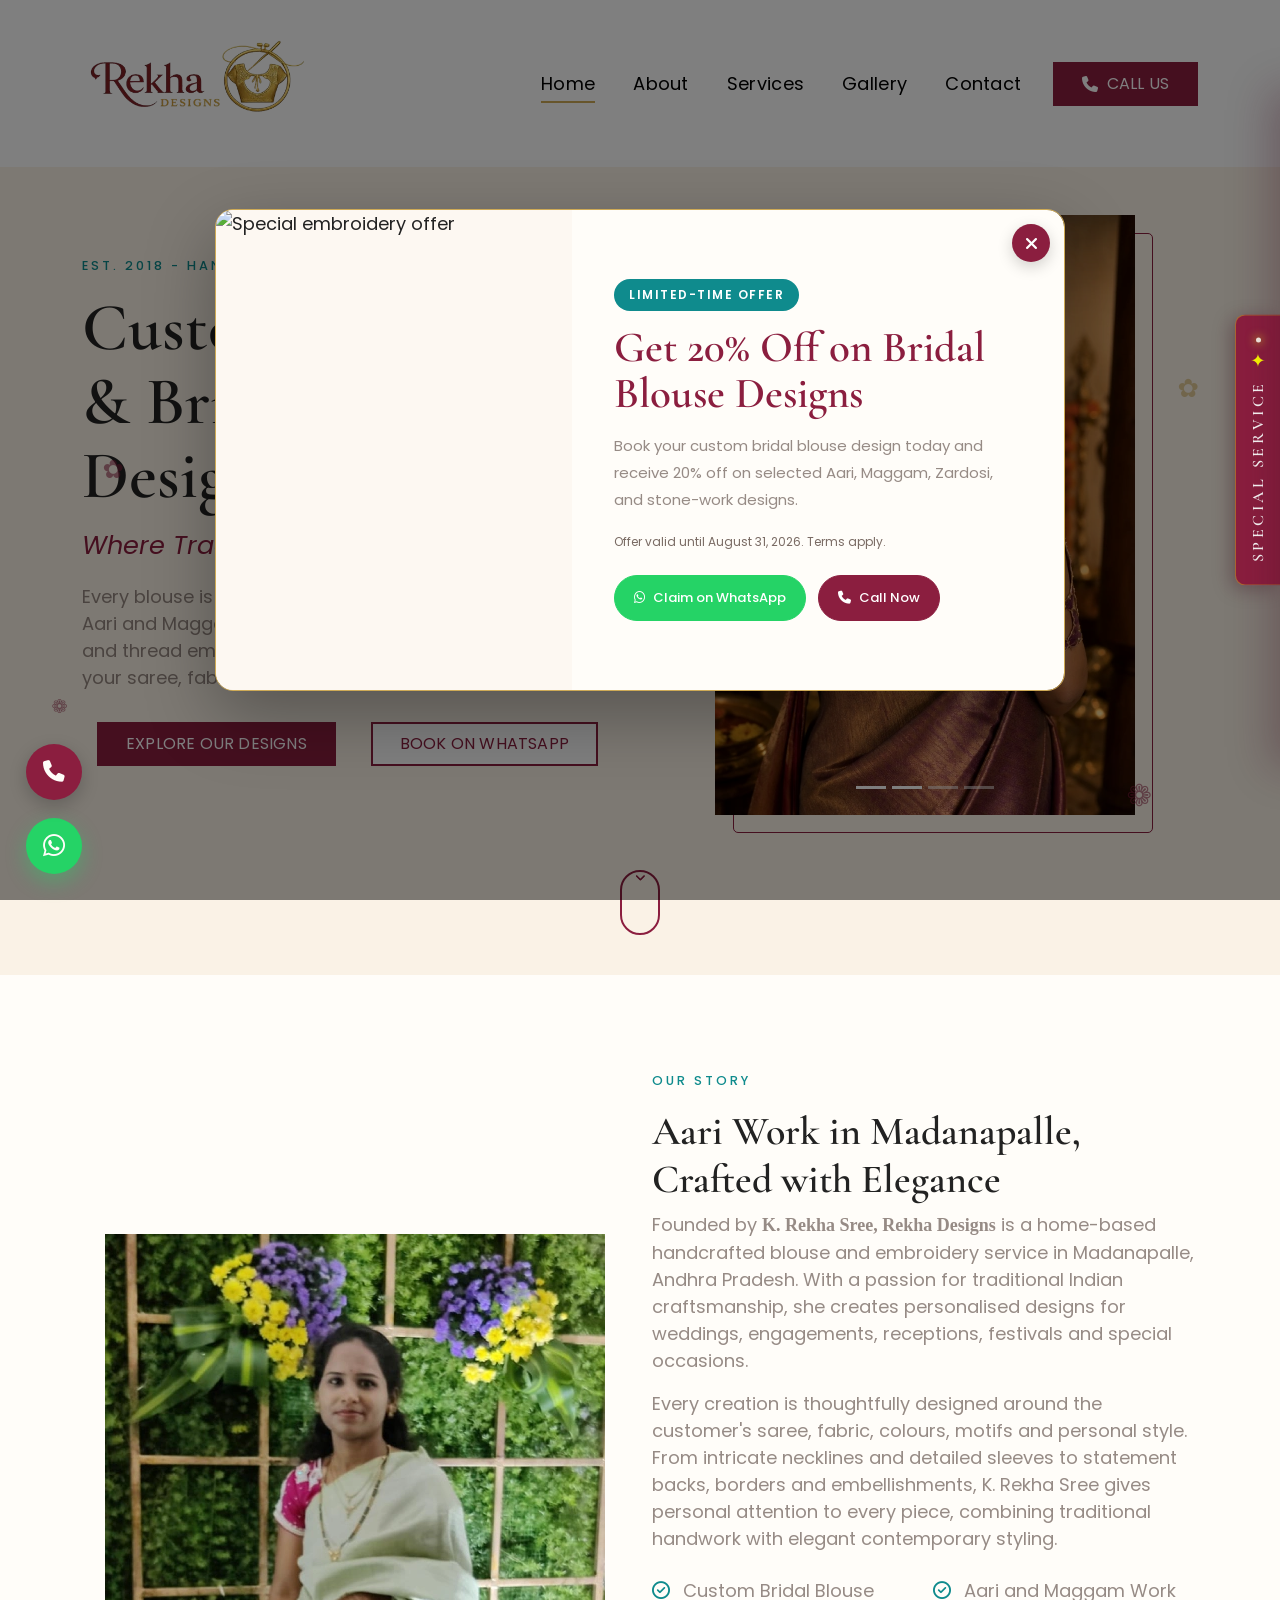
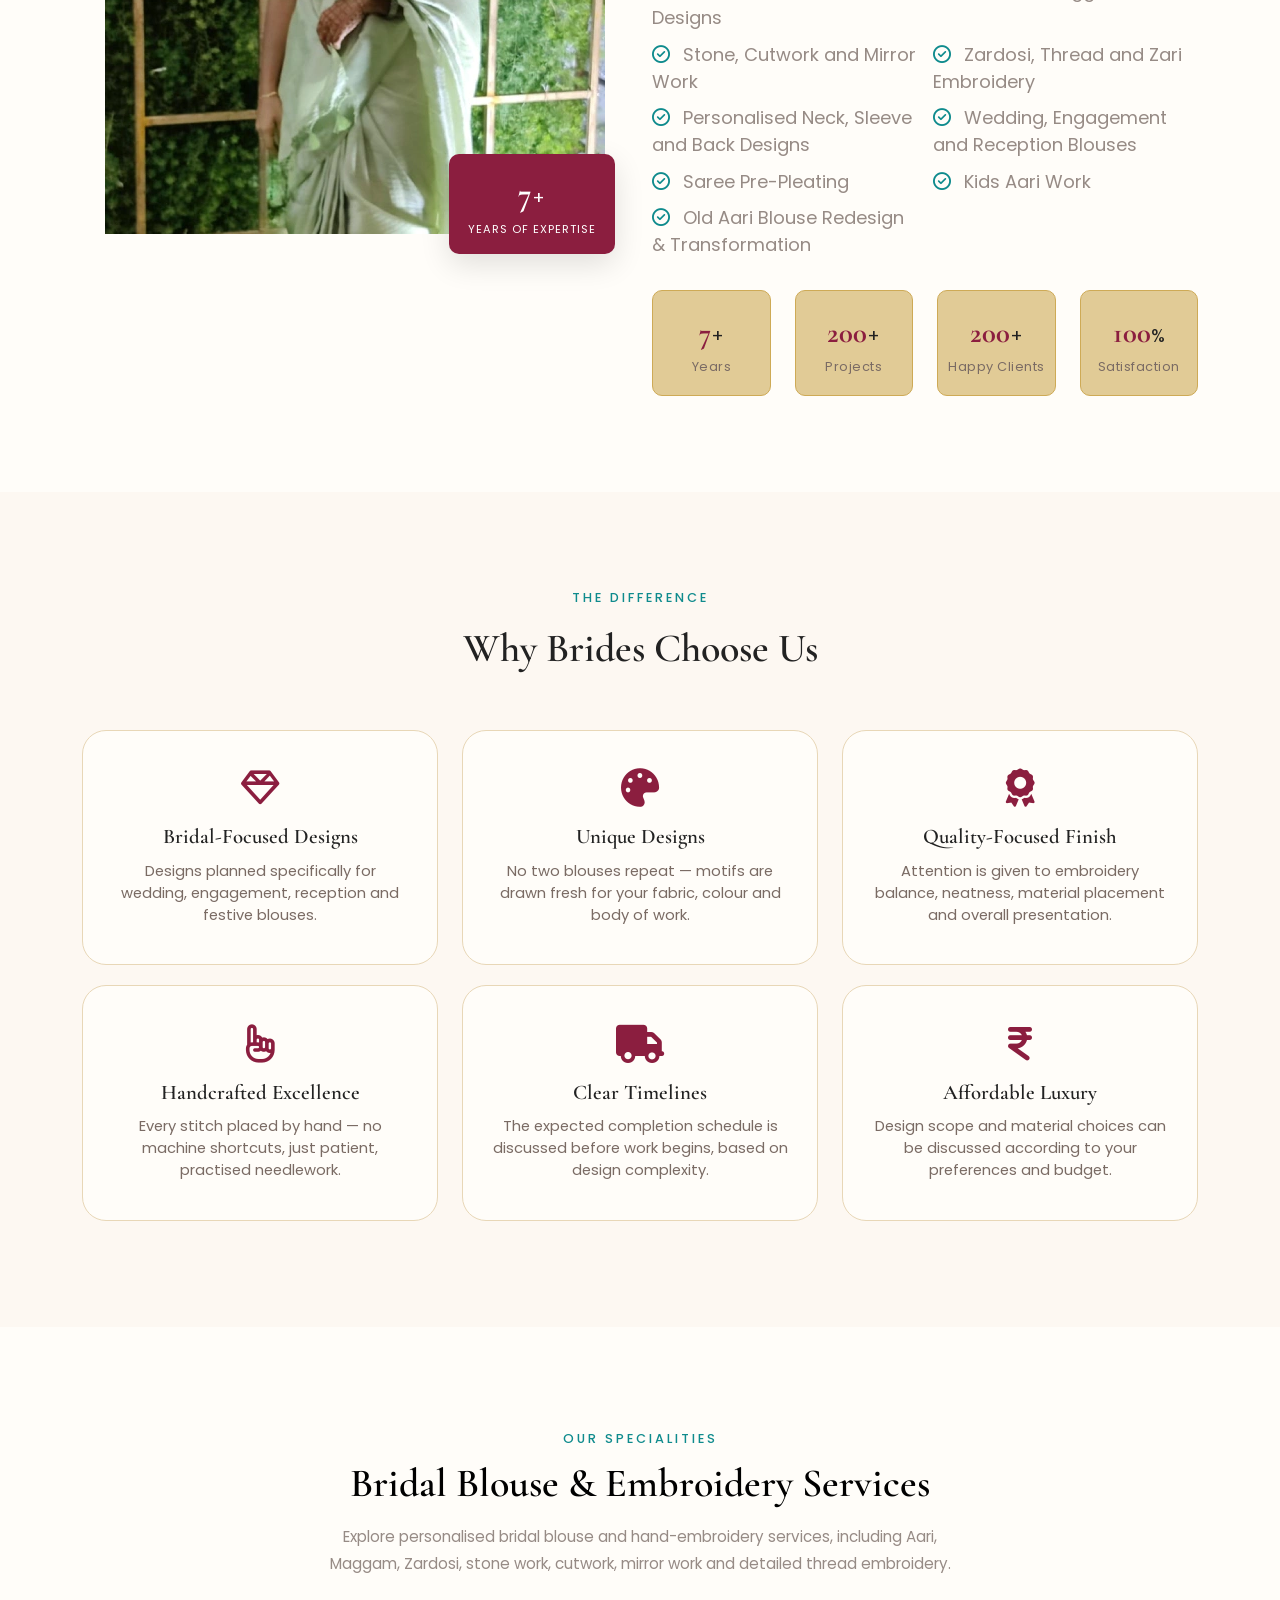
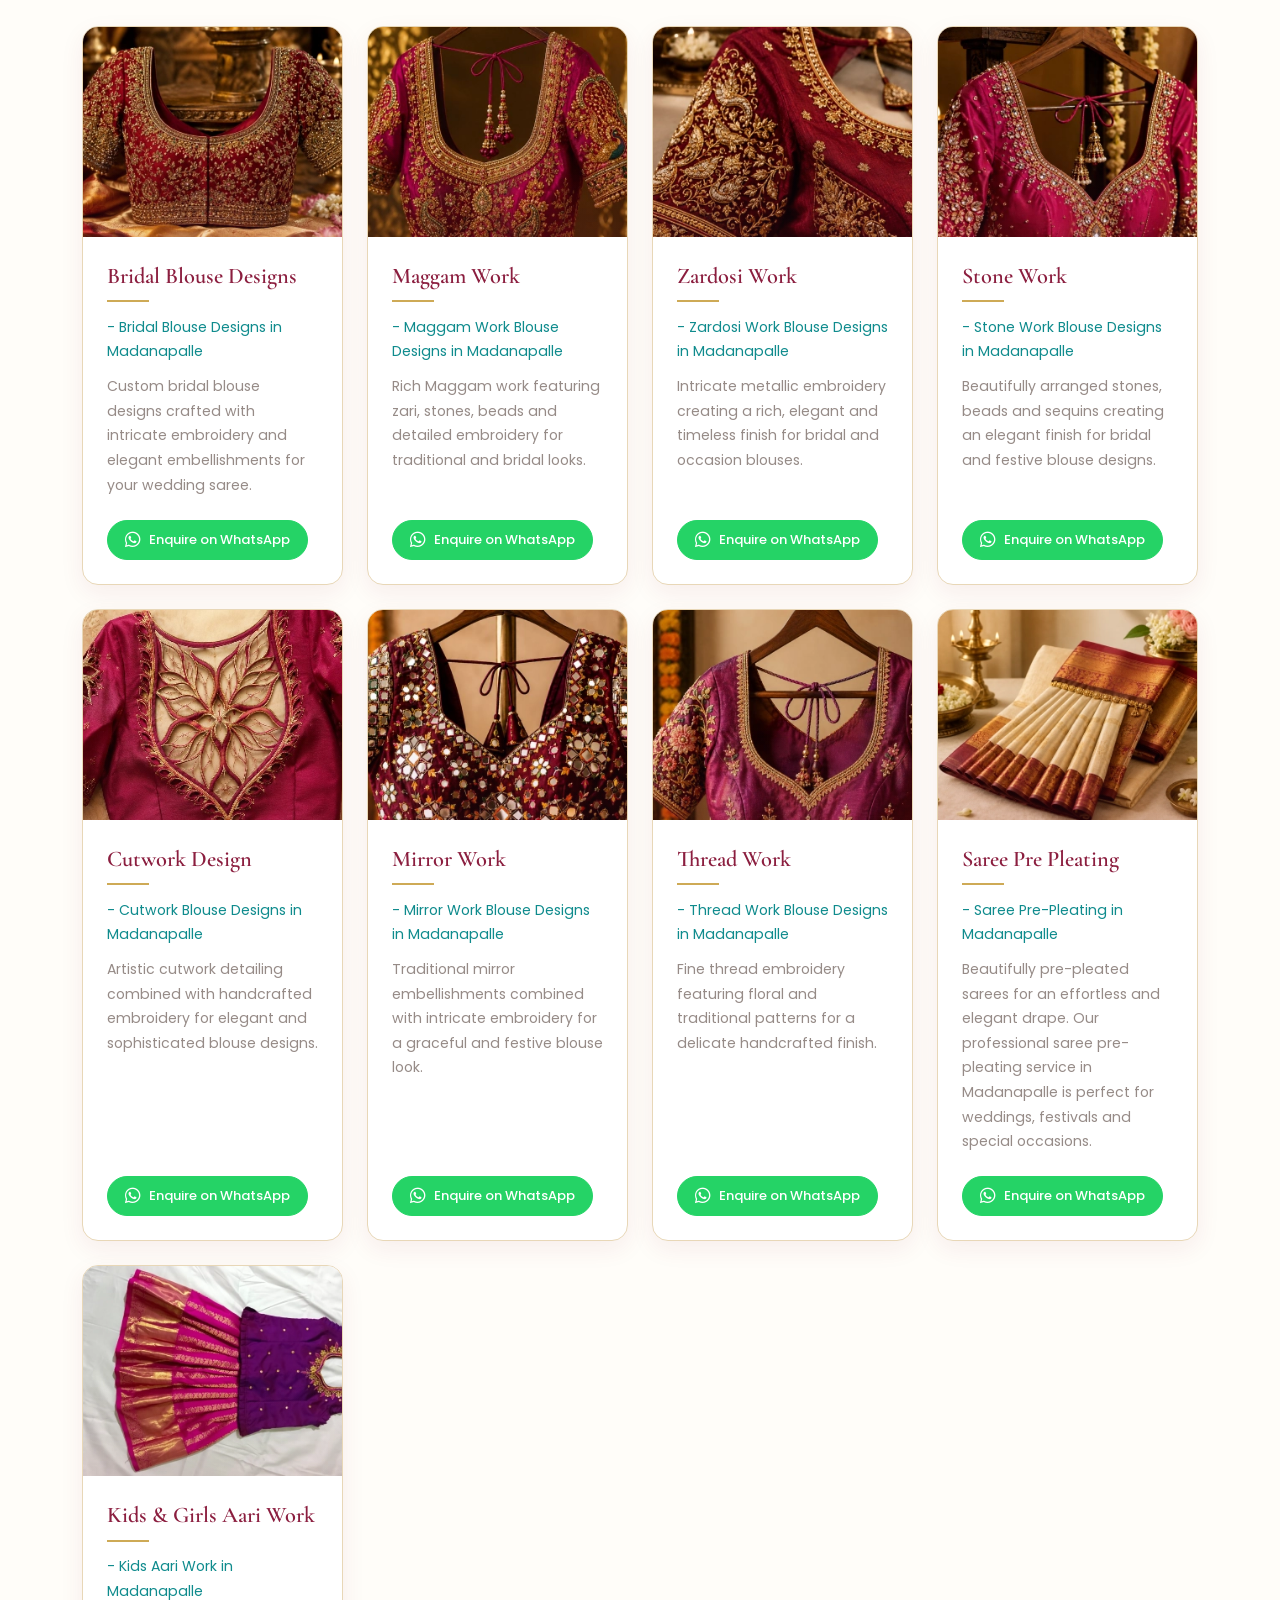
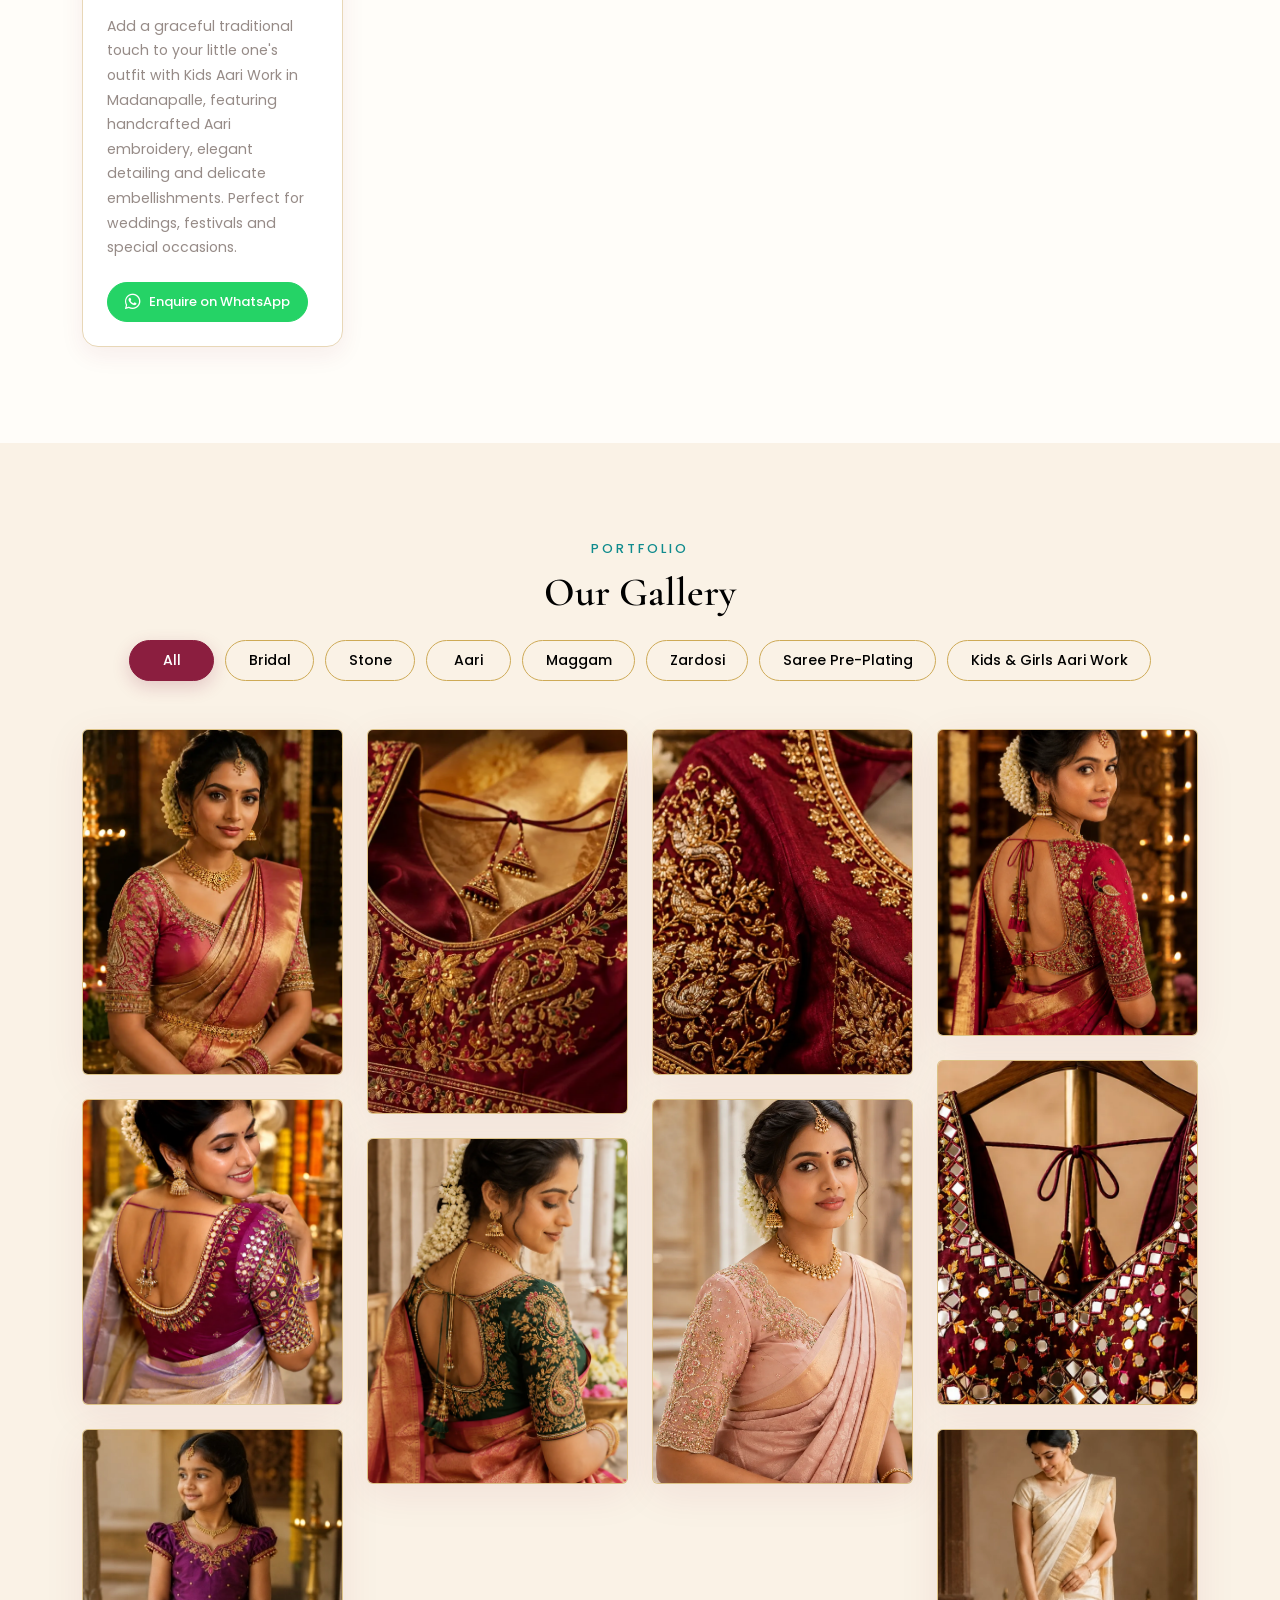
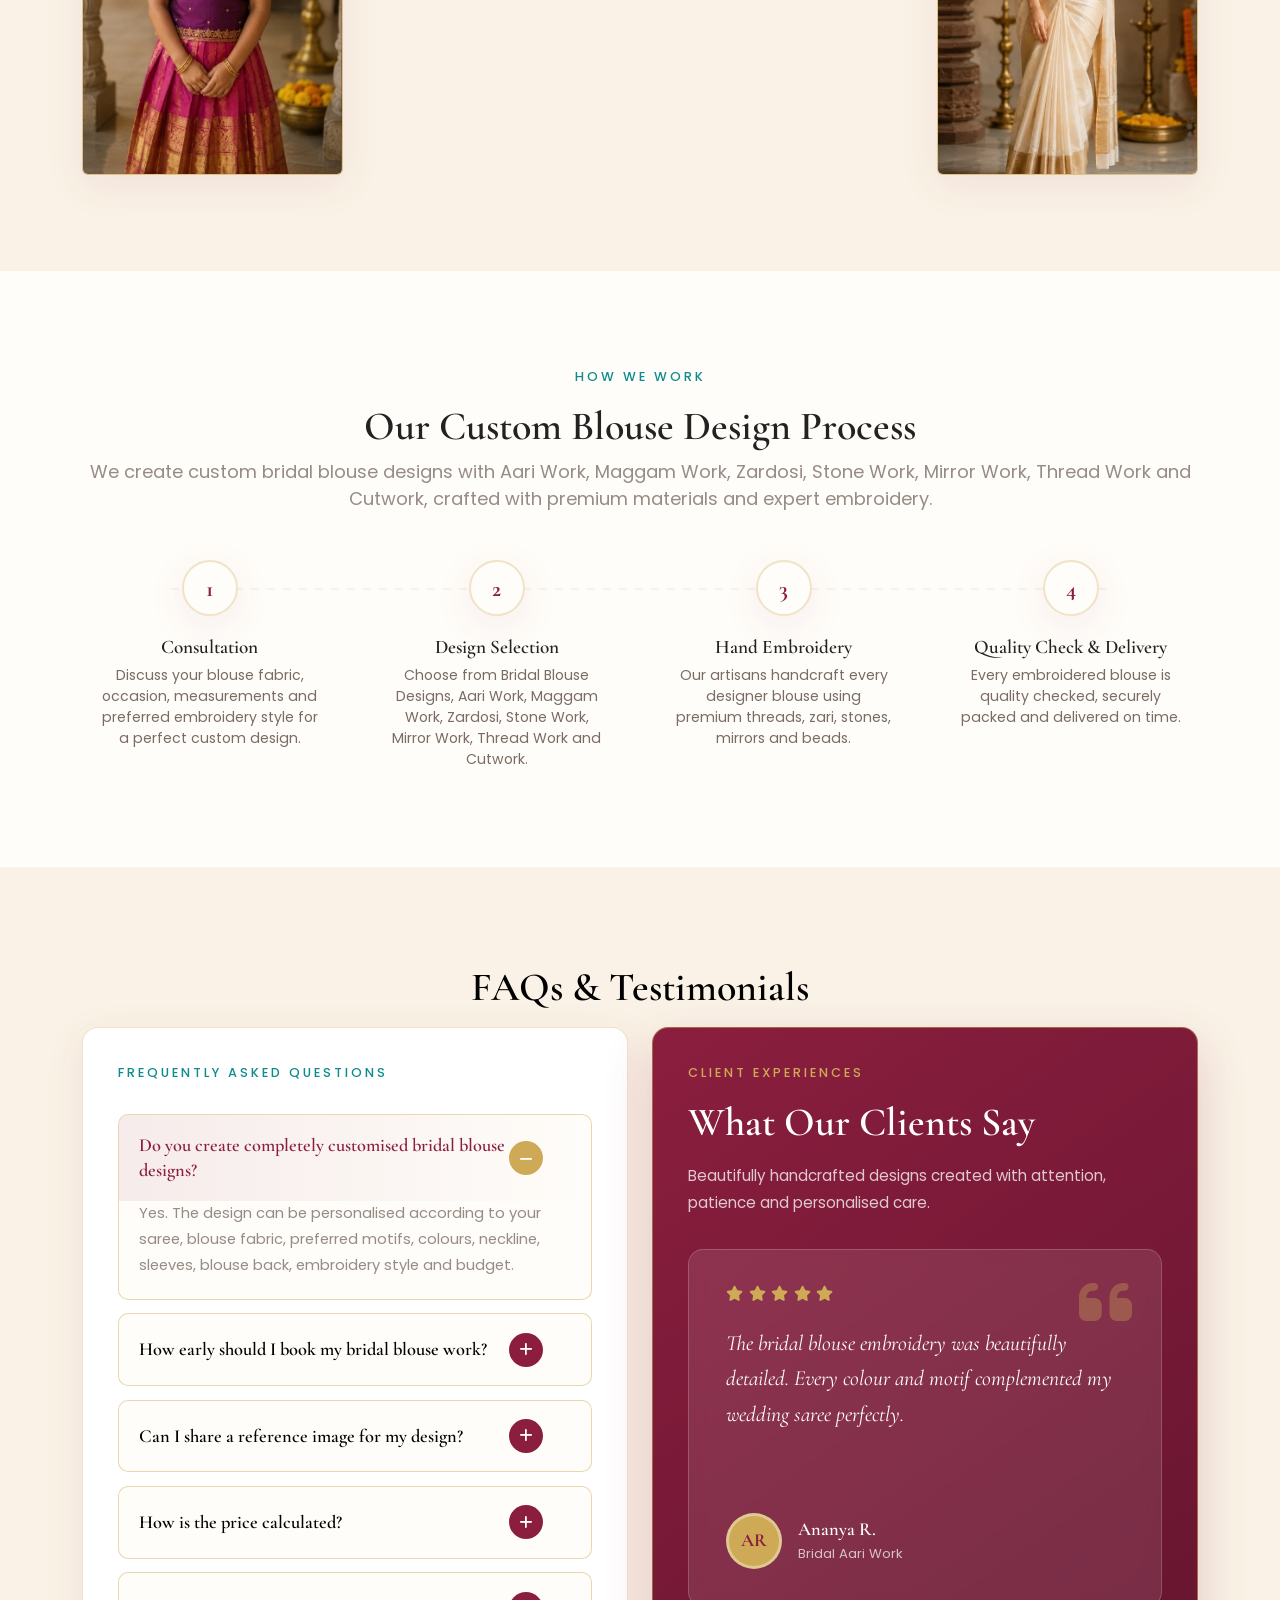
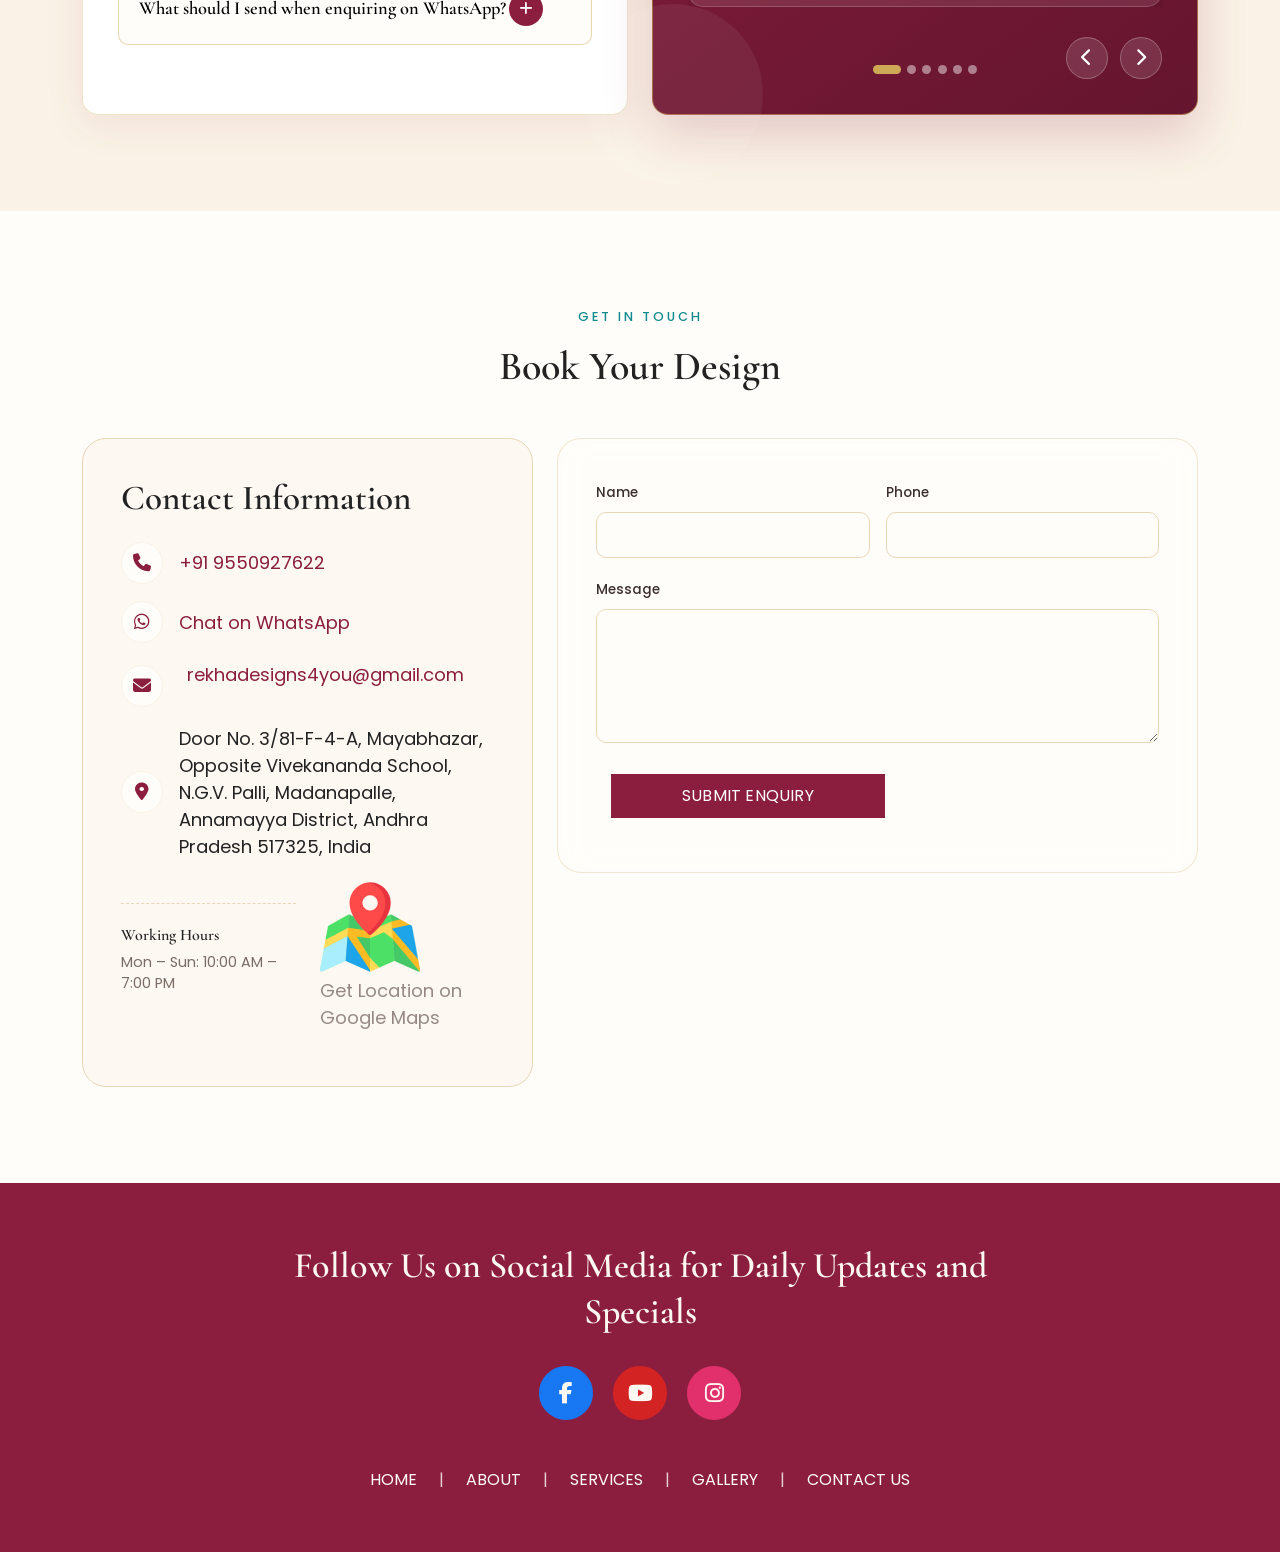
==== commit 7916b30f: "Update Rekha Designs website and SEO" ====
--- a/index.html
+++ b/index.html
@@ -19,7 +19,7 @@
     <meta name="description" content="Custom Aari work and bridal blouse designs in Madanapalle. Explore Maggam, Zardosi, stone, cutwork, mirror and thread embroidery. Enquire on WhatsApp.">
     <meta
       name="keywords"
-      content="Aari work in Madanapalle, bridal blouse designs in Madanapalle, Maggam work blouse designs, stone work blouse designs, cutwork blouse designs, mirror work blouse designs, Zardosi work blouse designs, thread work blouse designs"
+      content="Aari work in Madanapalle, bridal blouse designs in Madanapalle, Maggam work blouse designs, stone work blouse designs, cutwork blouse designs, mirror work blouse designs, Zardosi work blouse designs, thread work blouse designs, Saree Pre-Pleating Madanapalle, Kids Aari Work Madanapalle, Old Aari Blouse Redesign in Madanapalle"
     />
     <meta name="author" content="Rekha" />
     <meta name="robots" content="index, follow, max-image-preview:large" />
@@ -117,17 +117,19 @@
     <link
       rel="icon"
       type="image/png"
-      href="img/favicon/favicon-96x96.png"
+      href="assets/favicon/favicon-96x96.png"
       sizes="96x96"
     />
-    <link rel="icon" type="image/svg+xml" href="img/favicon//favicon.svg" />
-    <link rel="shortcut icon" href="img/favicon/favicon.ico" />
+    <link rel="icon" type="image/svg+xml" href="assets/favicon/favicon.svg" />
+    <link rel="shortcut icon" href="assets/favicon/favicon.ico" />
     <link
       rel="apple-touch-icon"
       sizes="180x180"
-      href="img/favicon/apple-touch-icon.png"
+      href="assets/favicon/apple-touch-icon.png"
     />
-    <link rel="manifest" href="img/favicon//site.webmanifest" />
+    <link rel="manifest" href="assets/favicon/site.webmanifest" />
+
+    
 
     <!-- Preload -->
 
@@ -224,7 +226,7 @@
         <div class="row align-items-center">
           <div class="col-lg-6 d-flex justify-content-center" data-animate="fade-right">
             <div class="about-img-wrap">
-              <img src="assets/rek.webp" class="img-fluid"/>
+              <img src="assets/rekha.webp" class="img-fluid" title="Rekha Sree, Aari Designer"/>
               <div class="about-stat-badge">
                 <span class="stat-num" data-count="7">7</span><span>+</span>
                 <small>Years of Expertise</small>
@@ -234,12 +236,12 @@
 
           <div class="col-lg-6 mt-5 mt-md-0" data-animate="fade-left">
             <p class="super-text">Our Story</p>
-            <h2 class="section-heading">Bridal Blouse Artistry in Madanapalle</h2>
+            <h2 class="section-heading">Aari Work in Madanapalle, Crafted with Elegance</h2>
             <p class="section-text">
-              Rekha Designs is a bridal blouse and hand-embroidery studio in Madanapalle, Andhra Pradesh. We create customised designs for weddings, engagements, receptions and festive occasions using Aari, Maggam, Zardosi, stone, cutwork, mirror, thread and zari techniques.
+              Founded by <strong>K. Rekha Sree, Rekha Designs</strong> is a home-based handcrafted blouse and embroidery service in Madanapalle, Andhra Pradesh. With a passion for traditional Indian craftsmanship, she creates personalised designs for weddings, engagements, receptions, festivals and special occasions.
             </p>
             <p>
-              Every design is planned to complement your saree, blouse fabric, preferred motifs, colours and overall bridal look. From detailed blouse backs and sleeves to elegant necklines and borders, each piece is handcrafted with close attention to balance, finish and personal style.
+              Every creation is thoughtfully designed around the customer's saree, fabric, colours, motifs and personal style. From intricate necklines and detailed sleeves to statement backs, borders and embellishments, K. Rekha Sree gives personal attention to every piece, combining traditional handwork with elegant contemporary styling.
             </p>
 
             <ul class="about-checklist list-unstyled">
@@ -249,6 +251,9 @@
               <li><i class="fa-regular fa-circle-check"></i> Zardosi, Thread and Zari Embroidery</li>
               <li><i class="fa-regular fa-circle-check"></i> Personalised Neck, Sleeve and Back Designs</li>
               <li><i class="fa-regular fa-circle-check"></i> Wedding, Engagement and Reception Blouses</li>
+              <li><i class="fa-regular fa-circle-check"></i> Saree Pre-Pleating</li>
+              <li><i class="fa-regular fa-circle-check"></i> Kids Aari Work</li>
+              <li><i class="fa-regular fa-circle-check"></i> Old Aari Blouse Redesign & Transformation</li>
             </ul>
 
             <div class="row about-counters text-center ">
@@ -368,14 +373,14 @@
                     <img
                         src="assets/services/bridal-blouse-design.webp"
                         alt="Bridal blouse design service"
-                        loading="lazy">
+                        loading="lazy" title="Bridal Blouse Design">
                 </div>
 
                 <div class="craft-service-content">
                     <h3>Bridal Blouse Designs</h3>
-
+                    <p class="service-sub-text">- Bridal Blouse Designs in Madanapalle</p>
                     <p>
-                        Custom bridal blouse designs created to complement your wedding saree, jewellery, colour palette and personal style.
+                        Custom bridal blouse designs crafted with intricate embroidery and elegant embellishments for your wedding saree.
                     </p>
 
                     <a class="craft-whatsapp-btn"
@@ -395,14 +400,15 @@
                     <img
                         src="assets/services/maggam-work-blouse.webp"
                         alt="Maggam embroidery work service"
-                        loading="lazy">
+                        loading="lazy" title="Maggam Work Blouse">
                 </div>
 
                 <div class="craft-service-content">
                     <h3>Maggam Work</h3>
+                    <p class="service-sub-text">- Maggam Work Blouse Designs in Madanapalle</p>
 
                     <p>
-                        Rich framed embroidery using zari, stones, beads and thread for traditional and statement bridal blouse designs.
+                        Rich Maggam work featuring zari, stones, beads and detailed embroidery for traditional and bridal looks.
                     </p>
 
                     <a class="craft-whatsapp-btn"
@@ -416,33 +422,7 @@
                 </div>
             </article>
 
-            <!-- Aari Embroidery -->
-            <!-- <article class="craft-service-card">
-                <div class="craft-service-image">
-                    <img
-                        src="https://placehold.co/600x420/FDF8F2/8B1E3F?text=Aari+Embroidery"
-                        alt="Aari embroidery service"
-                        loading="lazy">
-                </div>
-
-                <div class="craft-service-content">
-                    <h3>Aari Embroidery</h3>
-
-                    <p>
-                        Fine chain-stitch embroidery that adds graceful patterns
-                        and detailed craftsmanship to every blouse.
-                    </p>
-
-                    <a class="craft-whatsapp-btn"
-                       href="https://wa.me/9550927622?text=Hello%2C%20I%20am%20interested%20in%20the%20Aari%20Embroidery%20service.%20Please%20share%20more%20details."
-                       target="_blank"
-                       rel="noopener noreferrer"
-                       aria-label="Enquire about Aari Embroidery on WhatsApp">
-                        <i class="fa-brands fa-whatsapp" aria-hidden="true"></i>
-                        Enquire on WhatsApp
-                    </a>
-                </div>
-            </article> -->
+
 
             <!-- Zardosi Work -->
             <article class="craft-service-card">
@@ -450,15 +430,15 @@
                     <img
                         src="assets/services/zardosi-work-blouse.webp"
                         alt="Zardosi embroidery service"
-                        loading="lazy">
+                        loading="lazy" title="Zardosi Work Blouse">
                 </div>
 
                 <div class="craft-service-content">
                     <h3>Zardosi Work</h3>
+                    <p class="service-sub-text">- Zardosi Work Blouse Designs in Madanapalle</p>
 
                     <p>
-                        Metallic embroidery that adds elegant texture and a regal finish to silk, pattu and occasion blouses.
-                    </p>
+                      Intricate metallic embroidery creating a rich, elegant and timeless finish for bridal and occasion blouses.</p>
 
                     <a class="craft-whatsapp-btn"
                        href="https://wa.me/9550927622?text=Hello%2C%20I%20am%20interested%20in%20the%20Zardosi%20Work%20service.%20Please%20share%20more%20details."
@@ -477,14 +457,15 @@
                     <img
                         src="assets/services/stone-work-blouse.webp"
                         alt="Decorative stone work service"
-                        loading="lazy">
+                        loading="lazy" title="Stone Work Blouse">
                 </div>
 
                 <div class="craft-service-content">
                     <h3>Stone Work</h3>
+                    <p class="service-sub-text">- Stone Work Blouse Designs in Madanapalle</p>
 
                     <p>
-                        Carefully arranged stones, beads, pearls and sequins that add balanced sparkle to customised blouse designs.
+                        Beautifully arranged stones, beads and sequins creating an elegant finish for bridal and festive blouse designs.
                     </p>
 
                     <a class="craft-whatsapp-btn"
@@ -504,14 +485,15 @@
                     <img
                         src="assets/services/cutwork-design-blouse.webp"
                         alt="Cutwork blouse design service"
-                        loading="lazy">
+                        loading="lazy" title="Cutwork Blouse">
                 </div>
 
                 <div class="craft-service-content">
                     <h3>Cutwork Design</h3>
+                    <p class="service-sub-text">- Cutwork Blouse Designs in Madanapalle</p>
 
                     <p>
-                        Artistic cutwork detailing for blouse backs, sleeves, necklines and borders, finished with handcrafted embroidery.
+                        Artistic cutwork detailing combined with handcrafted embroidery for elegant and sophisticated blouse designs.
                     </p>
 
                     <a class="craft-whatsapp-btn"
@@ -531,14 +513,15 @@
                     <img
                         src="assets/services/mirror-work-blouse.webp"
                         alt="Traditional mirror work service"
-                        loading="lazy">
+                        loading="lazy" title="Mirror Work Blouse">
                 </div>
 
                 <div class="craft-service-content">
                     <h3>Mirror Work</h3>
+                    <p class="service-sub-text">- Mirror Work Blouse Designs in Madanapalle</p>
 
                     <p>
-                        Traditional and contemporary mirror embellishments combined with colourful threadwork for bridal and festive blouses.
+                        Traditional mirror embellishments combined with intricate embroidery for a graceful and festive blouse look.
                     </p>
 
                     <a class="craft-whatsapp-btn"
@@ -558,14 +541,15 @@
                     <img
                         src="assets/services/thread-work-blouse.webp"
                         alt="Decorative thread embroidery service"
-                        loading="lazy">
+                        loading="lazy" title="Thread Work Blouse">
                 </div>
 
                 <div class="craft-service-content">
                     <h3>Thread Work</h3>
+                    <p class="service-sub-text">- Thread Work Blouse Designs in Madanapalle</p>
 
                     <p>
-                        Fine thread and zari embroidery featuring floral, traditional and modern patterns for an elegant handcrafted finish.
+                        Fine thread embroidery featuring floral and traditional patterns for a delicate handcrafted finish.
                     </p>
 
                     <a class="craft-whatsapp-btn"
@@ -578,6 +562,63 @@
                     </a>
                 </div>
             </article>
+
+            <!-- Saree Pre Pleating -->
+            <article class="craft-service-card">
+                <div class="craft-service-image">
+                    <img
+                        src="assets/services/saree-pre-plating.webp"
+                        alt="Saree Pre Pleating service"
+                        loading="lazy" title="Saree Pre Pleating">
+                </div>
+
+                <div class="craft-service-content">
+                    <h3>Saree Pre Pleating</h3>
+                    <p class="service-sub-text">- Saree Pre-Pleating in Madanapalle</p>
+
+                    <p>
+                        Beautifully pre-pleated sarees for an effortless and elegant drape. Our professional saree pre-pleating service in Madanapalle is perfect for weddings, festivals and special occasions.
+                    </p>
+
+                    <a class="craft-whatsapp-btn"
+                       href="https://wa.me/9550927622?text=Hello%2C%20I%20am%20interested%20in%20the%20Saree%20PrePlating%20service.%20Please%20share%20more%20details."
+                       target="_blank"
+                       rel="noopener noreferrer"
+                       aria-label="Enquire about Saree Pre Pleating on WhatsApp">
+                        <i class="fa-brands fa-whatsapp" aria-hidden="true"></i>
+                        Enquire on WhatsApp
+                    </a>
+                </div>
+            </article> 
+
+
+            <!-- Kids Aari -->
+            <article class="craft-service-card">
+                <div class="craft-service-image">
+                    <img
+                        src="assets/services/kids-aari-work.webp"
+                        alt="Kids Aari Work"
+                        loading="lazy" title="Kids & Girls Aari Work">
+                </div>
+
+                <div class="craft-service-content">
+                    <h3>Kids & Girls Aari Work</h3>
+                    <p class="service-sub-text">- Kids Aari Work in Madanapalle</p>
+
+                    <p>
+                        Add a graceful traditional touch to your little one's outfit with Kids Aari Work in Madanapalle, featuring handcrafted Aari embroidery, elegant detailing and delicate embellishments. Perfect for weddings, festivals and special occasions.
+                    </p>
+
+                    <a class="craft-whatsapp-btn"
+                       href="https://wa.me/9550927622?text=Hello%2C%20I%20am%20interested%20in%20the%20Kids%20Aari%20Work%20service.%20Please%20share%20more%20details."
+                       target="_blank"
+                       rel="noopener noreferrer"
+                       aria-label="Enquire about Kids & Girls Aari Work on WhatsApp">
+                        <i class="fa-brands fa-whatsapp" aria-hidden="true"></i>
+                        Enquire on WhatsApp
+                    </a>
+                </div>
+            </article> 
 
         </div>
     </div>
@@ -654,6 +695,24 @@
       >
         Zardosi
       </button>
+
+      
+      <button
+        type="button"
+        class="filter-btn"
+        data-filter="saree-pre-plating"
+      >
+        Saree Pre-Plating
+      </button>
+
+      
+      <button
+        type="button"
+        class="filter-btn"
+        data-filter="kids-aari-work"
+      >
+        Kids & Girls Aari Work
+      </button>
     </div>
 
     <!-- Gallery Grid -->
@@ -683,6 +742,16 @@
             loading="lazy"
           />
         </div>
+                <div
+          class="gallery-item gallery-medium"
+          data-category="kids-aari-work"
+        >
+          <img
+            src="assets/gallery/kids-aari-work.webp"
+            alt="Kids & Girls Aari Work"
+            loading="lazy"
+          />
+        </div>
 
       </div>
 
@@ -764,6 +833,20 @@
             loading="lazy"
           />
         </div>
+
+        
+        <div
+          class="gallery-item gallery-medium"
+          data-category="saree-pre-plating"
+        >
+          <img
+            src="assets/gallery/saree-pre-plating.webp"
+            alt="Saree Pre-Plating Service"
+            loading="lazy"
+          />
+        </div>
+
+
 
       </div>
 
@@ -1576,7 +1659,7 @@
                         </a>
 
                         <a href="tel:+9550927622"
-                           class="offer-popup-call">
+                           class="offer-popup-call" title="Call">
                             <i class="fa-solid fa-phone" aria-hidden="true"></i>
                             Call Now
                         </a>
@@ -1589,11 +1672,529 @@
     </div>
 </div>
 
+  <!-- VERTICAL SPECIAL SERVICE TAB -->
+    
+<button type="button"
+        id="specialTab"
+        class="special-tab"
+        aria-haspopup="dialog"
+        aria-expanded="false"
+        aria-controls="specialPanel">
+  <span class="tab-spark"></span>
+  <span class="tab-icon">✦</span>
+  <span class="tab-label">Special Service</span>
+</button>
+ 
+<!-- Backdrop -->
+<div class="special-backdrop" id="specialBackdrop"></div>
+ 
+<!-- Slide-in panel -->
+<div class="special-panel"
+     id="specialPanel"
+     role="dialog"
+     aria-modal="true"
+     aria-labelledby="specialPanelTitle">
+ 
+  <button type="button" class="panel-close" id="specialClose" aria-label="Close special service panel">✕</button>
+ 
+<div class="panel-media">
+  <div class="ba-slider" id="baSlider">
+    <!-- Bottom layer: New (full width, always visible) -->
+    <div class="ba-img ba-after">
+      <img src="assets/services/after.webp" alt="Redesigned new Aari blouse" class="img-fluid" loading="lazy" title="New Aari Design">
+      <span class="ba-tag ba-tag-after">New Aari Design</span>
+    </div>
+
+    <!-- Top layer: Old (clipped, revealed as you drag) -->
+    <div class="ba-img ba-before" id="baBefore">
+      <img src="assets/services/before.webp" alt="Old Aari work blouse before redesign" class="img-fluid" loading="lazy" title="Old Aari Design">
+      <span class="ba-tag ba-tag-before">Old Aari Design</span>
+    </div>
+
+    <!-- Drag handle -->
+    <div class="ba-handle" id="baHandle" tabindex="0" role="slider"
+         aria-label="Drag to compare old and new blouse"
+         aria-valuemin="0" aria-valuemax="100" aria-valuenow="50">
+      <span class="ba-handle-line"></span>
+      <span class="ba-handle-grip">
+        <svg viewBox="0 0 24 24" width="14" height="14" fill="none" stroke="currentColor" stroke-width="2.4" stroke-linecap="round">
+          <path d="M8 6 L3 12 L8 18"/>
+          <path d="M16 6 L21 12 L16 18"/>
+        </svg>
+      </span>
+    </div>
+  </div>
+</div>
+ 
+  <div class="panel-body">
+    <span class="panel-eyebrow">Our Special Service</span>
+    <h2 class="panel-title" id="specialPanelTitle">Old Aari Blouse to New Blouse</h2>
+    <p class="service-sub-text">- Old Aari Blouse Redesign in Madanapalle</p>
+    <div class="panel-text">
+      <p>Give your old Aari-work blouse a beautiful new look with expert redesigning, alterations and fresh detailing—transforming an existing blouse into a stylish new design.</p>
+    </div>
+                         <a href="https://wa.me/9550927622?text=Hello%2C%20I%20would%20like%20to%20know%20more%20about%20the%20Special%20Service."
+                           class="offer-popup-whatsapp"
+                           target="_blank"
+                           rel="noopener noreferrer">
+                            <i class="fa-brands fa-whatsapp" aria-hidden="true"></i>
+                            Claim on WhatsApp
+                        </a>
+    <a href="tel:+91 9550927622" class="btn btn-custom">Call Us <span aria-hidden="true">→</span></a>
+  </div>
+</div>
+
+
 <button id="backToTop" class="back-to-top show" aria-label="Back to top">
     <i class="fa-solid fa-chevron-up" aria-hidden="true"></i>
 </button> 
 
 <div id="site-footer"></div>
+
+<!-- SEO Schema -->
+ <script type="application/ld+json">
+{
+  "@context": "https://schema.org",
+  "@graph": [
+
+    {
+      "@type": "LocalBusiness",
+      "@id": "https://www.rekhadesigns.in/#business",
+      "name": "Rekha Designs",
+      "description": "Home-based handcrafted Aari work, bridal blouse designs, embroidery, saree pre-pleating and customised blouse services in Madanapalle, Andhra Pradesh.",
+      "url": "https://www.rekhadesigns.in/",
+  "image": [
+    "https://www.rekhadesigns.in/assets/rekha.webp",
+    "https://www.rekhadesigns.in/assets/gallery/gallery-img-2.webp"
+  ],
+  "telephone": "+919550927622",
+  "email": "rekhadesigns4you@gmail.com",
+  "hasMap": "https://maps.app.goo.gl/hWUsTdnvtm161jp17",
+  "geo": {
+  "@type": "GeoCoordinates",
+  "latitude": "13.5709964",
+  "longitude": "78.5040349"
+},
+      "priceRange": "Rs",
+
+      "founder": {
+        "@id": "https://www.rekhadesigns.in/#founder"
+      },
+
+      "address": {
+        "@type": "PostalAddress",
+        "streetAddress": "Door No. 3/81-F-4-A, Mayabhazar, Opposite Vivekananda School, N.G.V. Palli",
+        "addressLocality": "Madanapalle",
+        "addressRegion": "Andhra Pradesh",
+        "postalCode": "517325",
+        "addressCountry": "IN"
+      },
+
+      "areaServed": {
+        "@type": "City",
+        "name": "Madanapalle"
+      },
+
+      "openingHoursSpecification": {
+        "@type": "OpeningHoursSpecification",
+        "dayOfWeek": [
+          "Monday",
+          "Tuesday",
+          "Wednesday",
+          "Thursday",
+          "Friday",
+          "Saturday",
+          "Sunday"
+        ],
+        "opens": "10:00 AM",
+        "closes": "7:00 PM"
+      }
+    },
+
+
+{
+  "@type": "Person",
+  "@id": "https://www.rekhadesigns.in/#founder",
+  "name": "K. Rekha Sree",
+  "jobTitle": "Aari Work & Bridal Blouse Designer",
+  "image": "https://www.rekhadesigns.in/assets/rekha.webp",
+  "worksFor": {
+    "@id": "https://www.rekhadesigns.in/#business"
+  }
+},
+
+    {
+      "@type": "WebSite",
+      "@id": "https://www.rekhadesigns.in/#website",
+      "url": "https://www.rekhadesigns.in/",
+      "name": "Rekha Designs",
+      "publisher": {
+        "@id": "https://www.rekhadesigns.in/#business"
+      },
+      "inLanguage": "en-IN"
+    },
+
+
+    {
+      "@type": "WebPage",
+      "@id": "https://www.rekhadesigns.in/#webpage",
+      "url": "https://www.rekhadesigns.in/",
+      "name": "Aari Work & Bridal Blouse Designs in Madanapalle | Rekha Designs",
+      "description": "Rekha Designs offers Aari work, bridal blouse designs, Maggam, Zardosi, stone, cutwork, mirror and thread work, saree pre-pleating, Kids Aari Work and Old Aari Blouse Redesign services in Madanapalle.",
+      "isPartOf": {
+        "@id": "https://www.rekhadesigns.in/#website"
+      },
+      "about": {
+        "@id": "https://www.rekhadesigns.in/#business"
+      },
+      "primaryImageOfPage": {
+        "@type": "ImageObject",
+        "url": "https://www.rekhadesigns.in/assets/images/reka-designs-main.webp"
+      },
+      "inLanguage": "en-IN"
+    },
+
+
+    {
+      "@type": "OfferCatalog",
+      "@id": "https://www.rekhadesigns.in/#services",
+      "name": "Rekha Designs Services",
+      "itemListElement": [
+
+        {
+          "@type": "Offer",
+          "itemOffered": {
+            "@id": "https://www.rekhadesigns.in/"
+          }
+        },
+
+        {
+          "@type": "Offer",
+          "itemOffered": {
+            "@id": "https://www.rekhadesigns.in/#services"
+          }
+        },
+
+        {
+          "@type": "Offer",
+          "itemOffered": {
+            "@id": "https://www.rekhadesigns.in/#services"
+          }
+        },
+
+        {
+          "@type": "Offer",
+          "itemOffered": {
+            "@id": "https://www.rekhadesigns.in/#services"
+          }
+        },
+
+        {
+          "@type": "Offer",
+          "itemOffered": {
+            "@id": "https://www.rekhadesigns.in/#cutwork"
+          }
+        },
+
+        {
+          "@type": "Offer",
+          "itemOffered": {
+            "@id": "https://www.rekhadesigns.in/#services"
+          }
+        },
+
+        {
+          "@type": "Offer",
+          "itemOffered": {
+            "@id": "https://www.rekhadesigns.in/#services"
+          }
+        },
+
+        {
+          "@type": "Offer",
+          "itemOffered": {
+            "@id": "https://www.rekhadesigns.in/#services"
+          }
+        },
+
+        {
+          "@type": "Offer",
+          "itemOffered": {
+            "@id": "https://www.rekhadesigns.in/#services"
+          }
+        },
+
+        {
+          "@type": "Offer",
+          "itemOffered": {
+            "@id": "https://www.rekhadesigns.in/#services"
+          }
+        },
+
+        {
+          "@type": "Offer",
+          "itemOffered": {
+            "@id": "https://www.rekhadesigns.in/"
+          }
+        }
+
+      ]
+    },
+
+
+    {
+      "@type": "Service",
+      "@id": "https://www.rekhadesigns.in/#services",
+      "name": "Aari Work in Madanapalle",
+      "serviceType": "Aari Work",
+      "description": "Handcrafted Aari embroidery for customised bridal, festive and traditional blouse designs in Madanapalle.",
+      "image": "https://www.rekhadesigns.in/assets/services/aari-work.webp",
+      "provider": {
+        "@id": "https://www.rekhadesigns.in/#business"
+      },
+      "areaServed": {
+        "@type": "City",
+        "name": "Madanapalle"
+      }
+    },
+
+
+    {
+      "@type": "Service",
+      "@id": "https://www.rekhadesigns.in/#services",
+      "name": "Bridal Blouse Designs in Madanapalle",
+      "serviceType": "Bridal Blouse Designs",
+      "description": "Custom bridal blouse designs created with detailed embroidery and embellishments to complement wedding sarees and special occasions.",
+      "image": "https://www.rekhadesigns.in/assets/services/bridal-blouse.webp",
+      "provider": {
+        "@id": "https://www.rekhadesigns.in/#business"
+      },
+      "areaServed": {
+        "@type": "City",
+        "name": "Madanapalle"
+      }
+    },
+
+
+    {
+      "@type": "Service",
+      "@id": "https://www.rekhadesigns.in/#services",
+      "name": "Maggam Work Blouse Designs in Madanapalle",
+      "serviceType": "Maggam Work Blouse Designs",
+      "description": "Detailed Maggam work blouse designs featuring zari, stones, beads and embroidery for bridal and traditional occasions.",
+      "image": "https://www.rekhadesigns.in/assets/services/maggam-work.webp",
+      "provider": {
+        "@id": "https://www.rekhadesigns.in/#business"
+      },
+      "areaServed": {
+        "@type": "City",
+        "name": "Madanapalle"
+      }
+    },
+
+
+    {
+      "@type": "Service",
+      "@id": "https://www.rekhadesigns.in/#services",
+      "name": "Stone Work Blouse Designs in Madanapalle",
+      "serviceType": "Stone Work Blouse Designs",
+      "description": "Custom stone work blouse designs using stones, beads, pearls and sequins for elegant bridal and festive looks.",
+      "image": "https://www.rekhadesigns.in/assets/services/stone-work.webp",
+      "provider": {
+        "@id": "https://www.rekhadesigns.in/#services"
+      },
+      "areaServed": {
+        "@type": "City",
+        "name": "Madanapalle"
+      }
+    },
+
+
+    {
+      "@type": "Service",
+      "@id": "https://www.rekhadesigns.in/#services",
+      "name": "Cutwork Blouse Designs in Madanapalle",
+      "serviceType": "Cutwork Blouse Designs",
+      "description": "Handcrafted cutwork blouse designs for necklines, sleeves, backs and borders with detailed embroidery.",
+      "image": "https://www.rekhadesigns.in/assets/services/cutwork.webp",
+      "provider": {
+        "@id": "https://www.rekhadesigns.in/#business"
+      },
+      "areaServed": {
+        "@type": "City",
+        "name": "Madanapalle"
+      }
+    },
+
+
+    {
+      "@type": "Service",
+      "@id": "https://www.rekhadesigns.in/#services",
+      "name": "Mirror Work Blouse Designs in Madanapalle",
+      "serviceType": "Mirror Work Blouse Designs",
+      "description": "Traditional and contemporary mirror work combined with embroidery for bridal, festive and traditional blouse designs.",
+      "image": "https://www.rekhadesigns.in/assets/services/mirror-work.webp",
+      "provider": {
+        "@id": "https://www.rekhadesigns.in/#business"
+      },
+      "areaServed": {
+        "@type": "City",
+        "name": "Madanapalle"
+      }
+    },
+
+
+    {
+      "@type": "Service",
+      "@id": "https://www.rekhadesigns.in/#services",
+      "name": "Zardosi Work Blouse Designs in Madanapalle",
+      "serviceType": "Zardosi Work Blouse Designs",
+      "description": "Intricate Zardosi embroidery creating a rich, elegant and traditional finish for bridal and occasion blouses.",
+      "image": "https://www.rekhadesigns.in/assets/services/zardosi-work.webp",
+      "provider": {
+        "@id": "https://www.rekhadesigns.in/#business"
+      },
+      "areaServed": {
+        "@type": "City",
+        "name": "Madanapalle"
+      }
+    },
+
+
+    {
+      "@type": "Service",
+      "@id": "https://www.rekhadesigns.in/#services",
+      "name": "Thread Work Blouse Designs in Madanapalle",
+      "serviceType": "Thread Work Blouse Designs",
+      "description": "Fine thread and zari embroidery featuring floral, traditional and contemporary patterns for customised blouse designs.",
+      "image": "https://www.rekhadesigns.in/assets/services/thread-work.webp",
+      "provider": {
+        "@id": "https://www.rekhadesigns.in/#business"
+      },
+      "areaServed": {
+        "@type": "City",
+        "name": "Madanapalle"
+      }
+    },
+
+
+    {
+      "@type": "Service",
+      "@id": "https://www.rekhadesigns.in/#services",
+      "name": "Saree Pre-Pleating in Madanapalle",
+      "serviceType": "Saree Pre-Pleating",
+      "description": "Professional saree pre-pleating in Madanapalle for neat, ready-to-drape sarees suitable for weddings, festivals, receptions and special occasions.",
+      "image": "https://www.rekhadesigns.in/assets/services/saree-pre-pleating.webp",
+      "provider": {
+        "@id": "https://www.rekhadesigns.in/#business"
+      },
+      "areaServed": {
+        "@type": "City",
+        "name": "Madanapalle"
+      }
+    },
+
+
+    {
+      "@type": "Service",
+      "@id": "https://www.rekhadesigns.in/#services",
+      "name": "Kids Aari Work in Madanapalle",
+      "serviceType": "Kids Aari Work",
+      "description": "Handcrafted Aari embroidery for children's and girls' traditional blouses and outfits, suitable for weddings, festivals and special occasions.",
+      "image": "https://www.rekhadesigns.in/assets/services/kids-aari-work.webp",
+      "provider": {
+        "@id": "https://www.rekhadesigns.in/#business"
+      },
+      "areaServed": {
+        "@type": "City",
+        "name": "Madanapalle"
+      }
+    },
+
+
+    {
+      "@type": "Service",
+      "@id": "https://www.rekhadesigns.in/#services",
+      "name": "Old Aari Blouse Redesign in Madanapalle",
+      "serviceType": "Old Aari Blouse Redesign & Transformation",
+      "description": "Transform an existing old Aari-work blouse into a refreshed new design through customised redesigning, alterations and new detailing.",
+      "image": "https://www.rekhadesigns.in/assets/services/old-aari-blouse-redesign.webp",
+      "provider": {
+        "@id": "https://www.rekhadesigns.in/#business"
+      },
+      "areaServed": {
+        "@type": "City",
+        "name": "Madanapalle"
+      }
+    },
+
+
+    {
+      "@type": "FAQPage",
+      "@id": "https://www.rekhadesigns.in/#faq",
+      "mainEntity": [
+
+        {
+          "@type": "Question",
+          "name": "Do you create customised bridal blouse designs?",
+          "acceptedAnswer": {
+            "@type": "Answer",
+            "text": "Yes. Bridal blouse designs can be personalised according to your saree, blouse fabric, preferred motifs, colours, neckline, sleeves, blouse back, embroidery style and overall design requirements."
+          }
+        },
+
+        {
+          "@type": "Question",
+          "name": "Do you provide Aari Work in Madanapalle?",
+          "acceptedAnswer": {
+            "@type": "Answer",
+            "text": "Yes. Rekha Designs provides handcrafted Aari work for bridal, festive and traditional blouse designs in Madanapalle."
+          }
+        },
+
+        {
+          "@type": "Question",
+          "name": "Do you provide Saree Pre-Pleating in Madanapalle?",
+          "acceptedAnswer": {
+            "@type": "Answer",
+            "text": "Yes. Rekha Designs provides saree pre-pleating in Madanapalle for weddings, festivals, receptions and special occasions."
+          }
+        },
+
+        {
+          "@type": "Question",
+          "name": "Do you provide Kids Aari Work in Madanapalle?",
+          "acceptedAnswer": {
+            "@type": "Answer",
+            "text": "Yes. Rekha Designs provides handcrafted Aari work for children's and girls' traditional blouses and outfits for weddings, festivals and special occasions."
+          }
+        },
+
+        {
+          "@type": "Question",
+          "name": "Can an old Aari blouse be redesigned into a new blouse?",
+          "acceptedAnswer": {
+            "@type": "Answer",
+            "text": "Yes. An existing Aari-work blouse can be assessed for redesigning, alterations and additional detailing to create a refreshed new look, depending on the condition of the blouse and existing embroidery."
+          }
+        },
+
+        {
+          "@type": "Question",
+          "name": "Can I share a reference image for my blouse design?",
+          "acceptedAnswer": {
+            "@type": "Answer",
+            "text": "Yes. You can share photographs, sketches or inspiration images, and the design can be adapted to suit your blouse fabric, pattern and preferred style."
+          }
+        }
+
+      ]
+    }
+
+  ]
+}
+</script>
+<!-- SEO Schema -->
     <script src="https://cdn.jsdelivr.net/npm/bootstrap@5.3.3/dist/js/bootstrap.bundle.min.js"></script>
       <script src="components.js"></script>
       <script src="index.js"></script>
--- a/index.css
+++ b/index.css
@@ -29,6 +29,7 @@
   --radius-md: 16px;
   --radius-sm: 10px;
   --transition-base: 0.4s cubic-bezier(0.25, 0.8, 0.25, 1);
+  --overlay:rgba(63,17,32,.55);
 }
 
 .cormorant {
@@ -638,6 +639,12 @@
   margin:10px 0;
 }
 
+.service-sub-text{
+  margin-bottom: 10px !important;
+  color: var(--green) !important;
+  
+}
+
 /* ---------------------------------------------------------------
    12. GALLERY + LIGHTBOX
 --------------------------------------------------------------- */
@@ -2800,3 +2807,332 @@
   .testimonial-card { padding: 1.6rem 1.2rem; }
 
 }
+
+
+ /* ============================================================
+     VERTICAL "SPECIAL SERVICE" TAB — fixed to right edge, mid-height
+     ============================================================ */
+  .special-tab{
+    position:fixed;
+    top:50%;
+    right:0;
+    transform:translateY(-50%);
+    z-index:1055;
+    background:linear-gradient(160deg,var(--maroon) 0%, var(--maroon) 100%);
+    color:var(--gold-soft);
+    border:1px solid rgba(201,162,39,.55);
+    border-right:none;
+    border-radius:10px 0 0 10px;
+    padding:22px 10px;
+    display:flex;
+    flex-direction:column;
+    align-items:center;
+    gap:10px;
+    cursor:pointer;
+    box-shadow:-4px 4px 18px rgba(63,17,32,.35);
+    transition:padding .25s ease, box-shadow .25s ease, background .25s ease, right .35s ease;
+  }
+ 
+  .special-tab:hover{
+    padding-right:16px;
+    box-shadow:-6px 6px 22px rgba(63,17,32,.45);
+    background:linear-gradient(160deg,var(--pink) 0%, var(--maroon) 100%);
+  }
+ 
+  .special-tab:focus-visible{
+    outline:2px solid var(--gold);
+    outline-offset:2px;
+  }
+ 
+  .special-tab .tab-icon{
+    font-size:1.15rem;
+    line-height:1;
+    color:yellow;
+  }
+ 
+  .special-tab .tab-label{
+    writing-mode:vertical-rl;
+    transform:rotate(180deg);
+    letter-spacing:.22em;
+    text-transform:uppercase;
+    font-family:var(--heading-font);
+    font-size:16px;
+    white-space:nowrap;
+    color: var(--white);
+    font-weight:600;
+  }
+ 
+  .special-tab .tab-spark{
+    width:5px;
+    height:5px;
+    border-radius:50%;
+    background:var(--gold);
+    box-shadow:0 0 8px 2px rgba(201,162,39,.7);
+  }
+ 
+  /* Hide the tab while the panel is open */
+  .special-tab.is-hidden{
+    right:-90px;
+    pointer-events:none;
+    opacity:0;
+  }
+ 
+  /* ============================================================
+     BACKDROP
+     ============================================================ */
+  .special-backdrop{
+    position:fixed;
+    inset:0;
+    background:var(--overlay);
+    backdrop-filter:blur(2px);
+    opacity:0;
+    visibility:hidden;
+    transition:opacity .35s ease;
+    z-index:1050;
+  }
+  .special-backdrop.is-open{
+    opacity:1;
+    visibility:visible;
+  }
+ 
+  /* ============================================================
+     SLIDE-IN PANEL
+     ============================================================ */
+  .special-panel{
+    position:fixed;
+    top:10%;
+    right:0;
+    height:auto;
+    width:min(430px, 92vw);
+    background:var(--cream);
+    z-index:1060;
+    transform:translateX(100%);
+    transition:transform .4s cubic-bezier(.22,.9,.32,1);
+    box-shadow:-10px 0 40px rgba(63,17,32,.3);
+    display:flex;
+    flex-direction:column;
+    overflow-y:auto;
+  }
+ 
+  .special-panel.is-open{
+    transform:translateX(0);
+  }
+ 
+  .special-panel .panel-close{
+    position:absolute;
+    top:16px;
+    right:16px;
+    width:38px;
+    height:38px;
+    border-radius:50%;
+    border:1px solid rgba(92,26,46,.25);
+    background:#fff;
+    color:var(--maroon);
+    font-size:1.1rem;
+    display:flex;
+    align-items:center;
+    justify-content:center;
+    cursor:pointer;
+    transition:background .2s ease, color .2s ease, transform .2s ease;
+    z-index:2;
+  }
+ 
+  .special-panel .panel-close:hover{
+    background:var(--dark-gold);
+    color:var(--gold-soft);
+    transform:rotate(90deg);
+  }
+ 
+.panel-media{
+  position:relative;
+  height:230px;
+  flex-shrink:0;
+  overflow:hidden;
+  background:linear-gradient(150deg,var(--maroon) 0%, var(--maroon) 70%);
+}
+
+.ba-slider{
+  position:relative;
+  width:100%;
+  height:100%;
+  overflow:hidden;
+  cursor:ew-resize;
+  user-select:none;
+  -webkit-user-select:none;
+  touch-action:none; /* so touch-drag doesn't scroll the page */
+}
+
+.ba-img{
+  position:absolute;
+  inset:0;
+  width:100%;
+  height:100%;
+}
+
+.ba-img img{
+  width:100%;
+  height:100%;
+  object-fit:cover;
+  display:block;
+  pointer-events:none; /* clicks/drag pass through to the slider */
+  -webkit-user-drag:none;
+}
+
+/* "before" starts revealed halfway; JS updates this clip-path on drag */
+.ba-before{
+  clip-path:inset(0 50% 0 0);
+}
+
+.ba-tag{
+  position:absolute;
+  bottom:10px;
+  background:rgba(63,17,32,.78);
+  color:var(--gold);
+  font-family:var(--heading-font);
+  letter-spacing:.14em;
+  text-transform:uppercase;
+  font-size:13px;
+  padding:4px 12px;
+  border-radius:20px;
+  white-space:nowrap;
+  pointer-events:none;
+}
+
+.ba-tag-before{ left:12px; }
+.ba-tag-after{ right:12px; }
+
+.ba-handle{
+  position:absolute;
+  top:0;
+  left:50%; /* JS updates this */
+  height:100%;
+  width:0;
+  transform:translateX(-50%);
+  z-index:3;
+  display:flex;
+  align-items:center;
+  justify-content:center;
+  cursor:ew-resize;
+}
+
+.ba-handle-line{
+  position:absolute;
+  top:0;
+  bottom:0;
+  left:50%;
+  width:2px;
+  transform:translateX(-50%);
+  background:var(--gold-soft);
+  box-shadow:0 0 6px rgba(0,0,0,.35);
+}
+
+.ba-handle-grip{
+  position:relative;
+  z-index:2;
+  width:32px;
+  height:32px;
+  border-radius:50%;
+  background:var(--gold);
+  color:var(--maroon-deep);
+  display:flex;
+  align-items:center;
+  justify-content:center;
+  box-shadow:0 2px 10px rgba(0,0,0,.35);
+  border:2px solid var(--cream);
+}
+
+.ba-handle:focus-visible .ba-handle-grip{
+  outline:2px solid var(--gold-soft);
+  outline-offset:2px;
+}
+
+@media (max-width: 767.98px){
+  .ba-tag{ font-size:.58rem; padding:3px 10px; bottom:8px; }
+  .ba-handle-grip{ width:28px; height:28px; }
+}
+ 
+  .panel-body{
+    padding:28px 28px 32px;
+  }
+ 
+  .panel-eyebrow{
+    letter-spacing:.24em;
+    text-transform:uppercase;
+    font-size:.68rem;
+    color:var(--gold);
+    font-weight:600;
+  }
+ 
+  .panel-title{
+    font-size:1.9rem;
+    color:var(--maroon-deep);
+    font-weight:600;
+    margin:.35rem 0 .9rem;
+  }
+ 
+  .panel-text p{
+    color:#5a4148;
+    font-size:.98rem;
+    line-height:1.7;
+    margin-bottom:.85rem;
+  }
+ 
+  .panel-text p:last-of-type{
+    margin-bottom:1.4rem;
+  }
+ 
+  .panel-cta{
+    background:linear-gradient(120deg,var(--maroon),var(--maroon-deep));
+    color:var(--gold-soft);
+    border:none;
+    padding:12px 26px;
+    border-radius:30px;
+    font-family:var(--heading-font);
+    letter-spacing:.08em;
+    font-size:.85rem;
+    text-decoration:none;
+    display:inline-flex;
+    align-items:center;
+    gap:8px;
+    transition:transform .2s ease, box-shadow .2s ease;
+  }
+ 
+  .panel-cta:hover{
+    transform:translateY(-2px);
+    box-shadow:0 8px 18px rgba(92,26,46,.35);
+    color:var(--gold);
+  }
+ 
+  /* ---------- Responsive tuning ---------- */
+  @media (max-width: 767.98px){
+    .special-tab{
+      padding:16px 7px;
+      border-radius:8px 0 0 8px;
+    }
+    .special-tab .tab-label{
+      font-size:.72rem;
+    }
+    .special-panel{
+      width:100%;
+    }
+    .panel-media{
+      height:190px;
+    }
+    .panel-body{
+      padding:24px 20px 28px;
+    }
+    .panel-title{
+      font-size:1.55rem;
+    }
+  }
+ 
+  @media (max-width: 380px){
+    .special-tab .tab-icon{ font-size:1rem; }
+    .special-tab{ padding:14px 6px; gap:8px; }
+  }
+ 
+  @media (prefers-reduced-motion: reduce){
+    .special-tab, .special-panel, .special-backdrop, .panel-close{
+      transition:none !important;
+    }
+  }
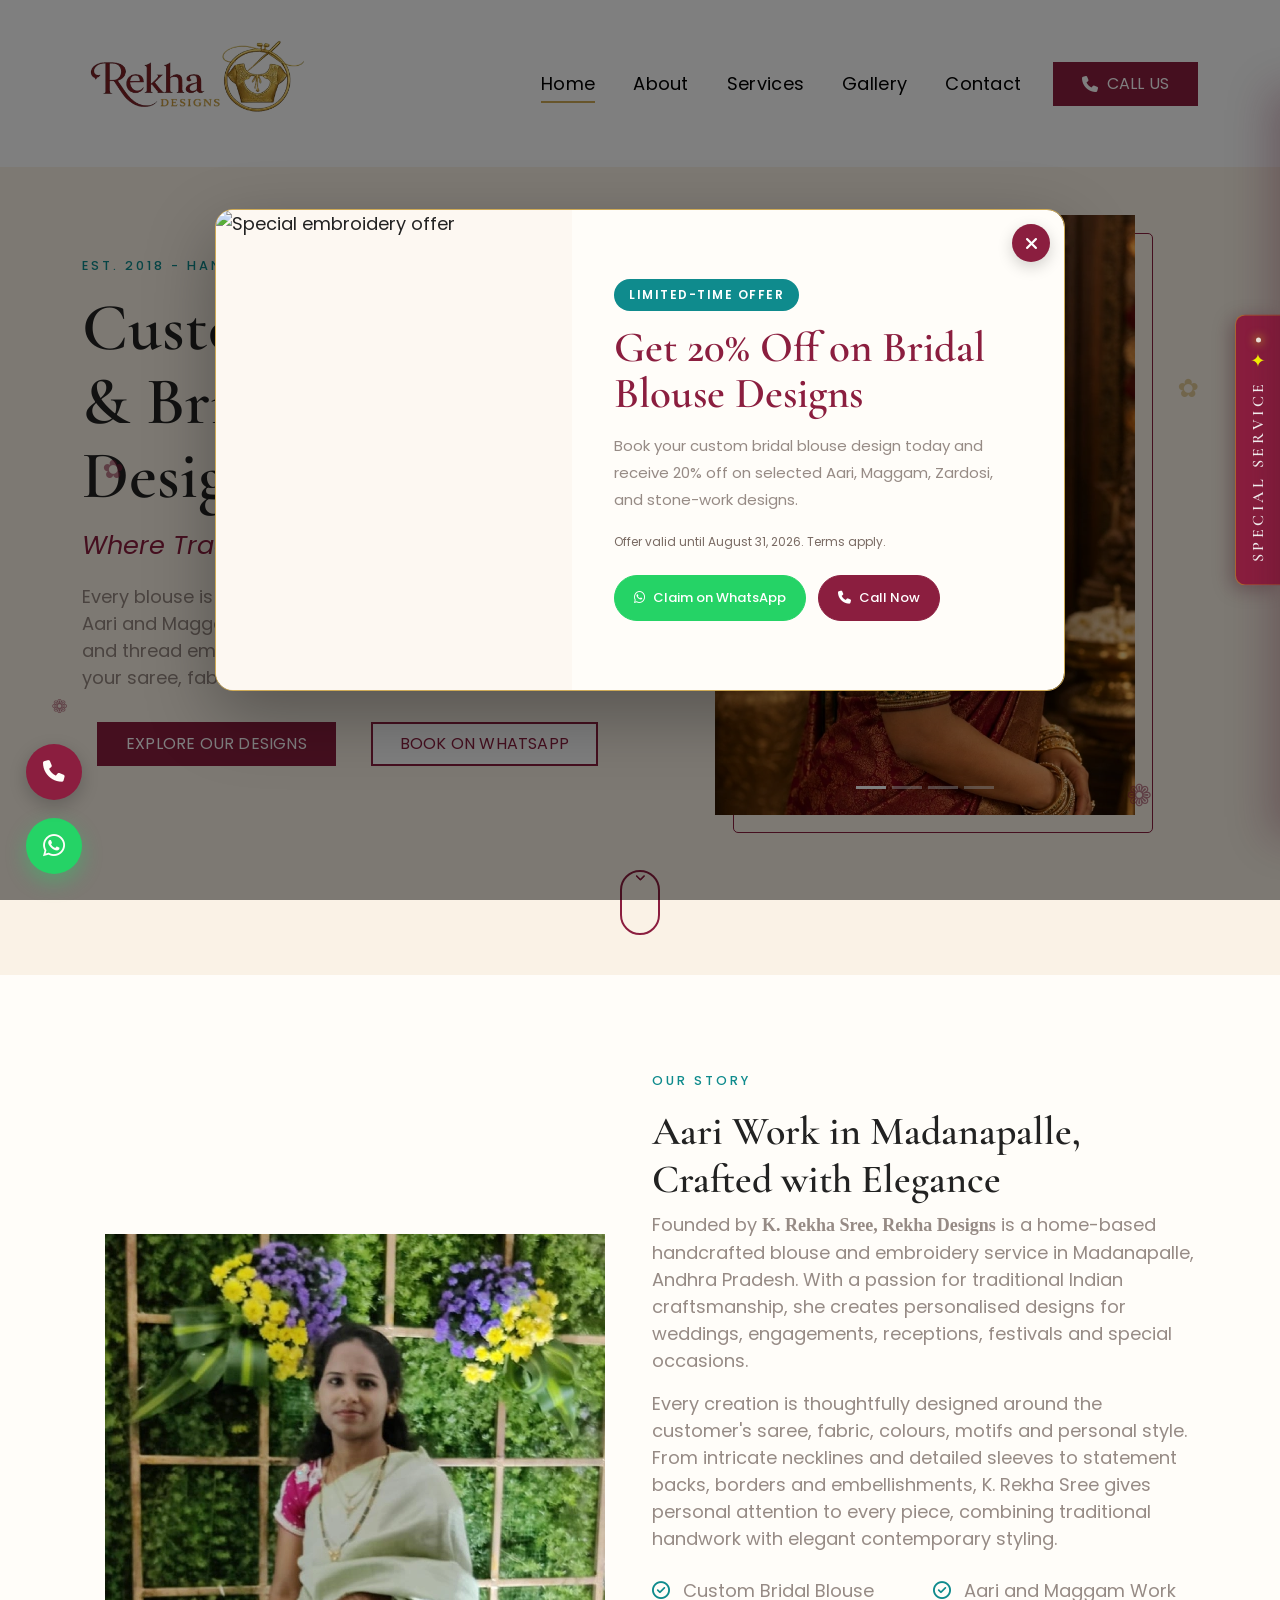
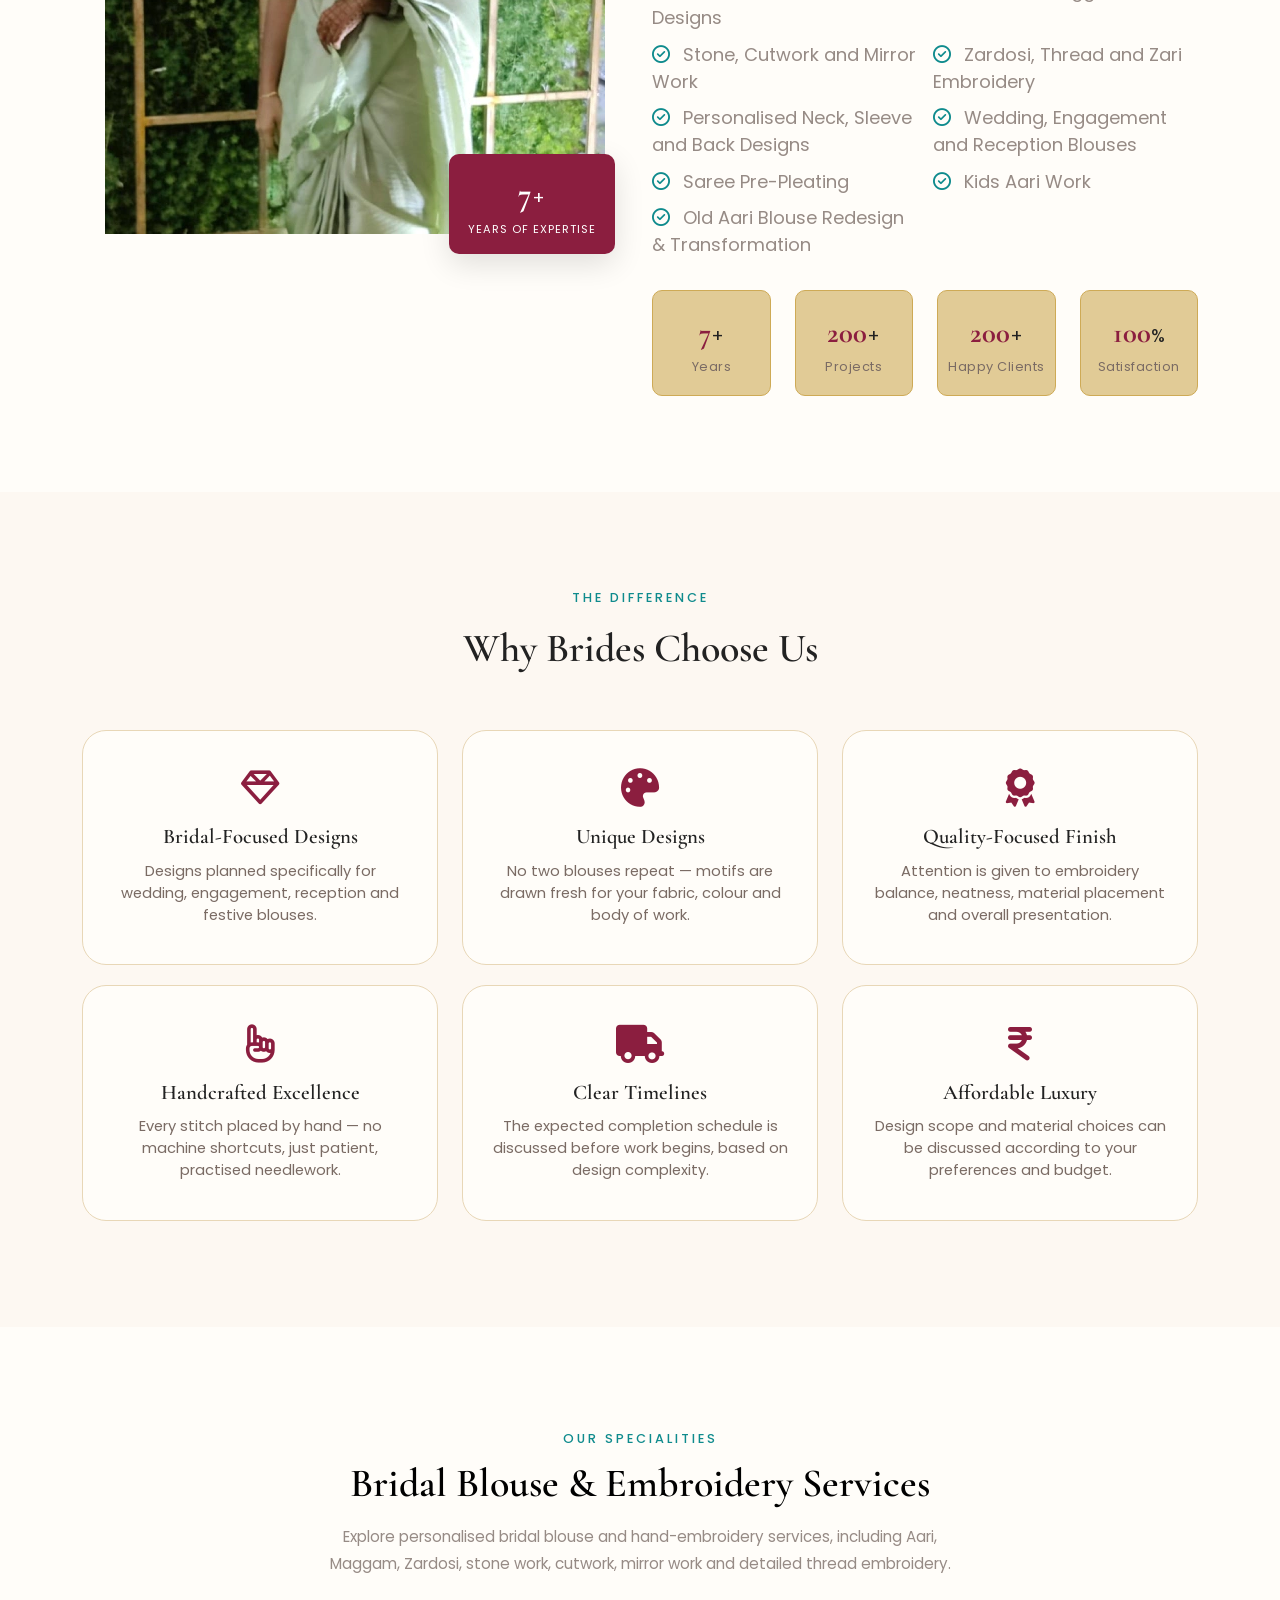
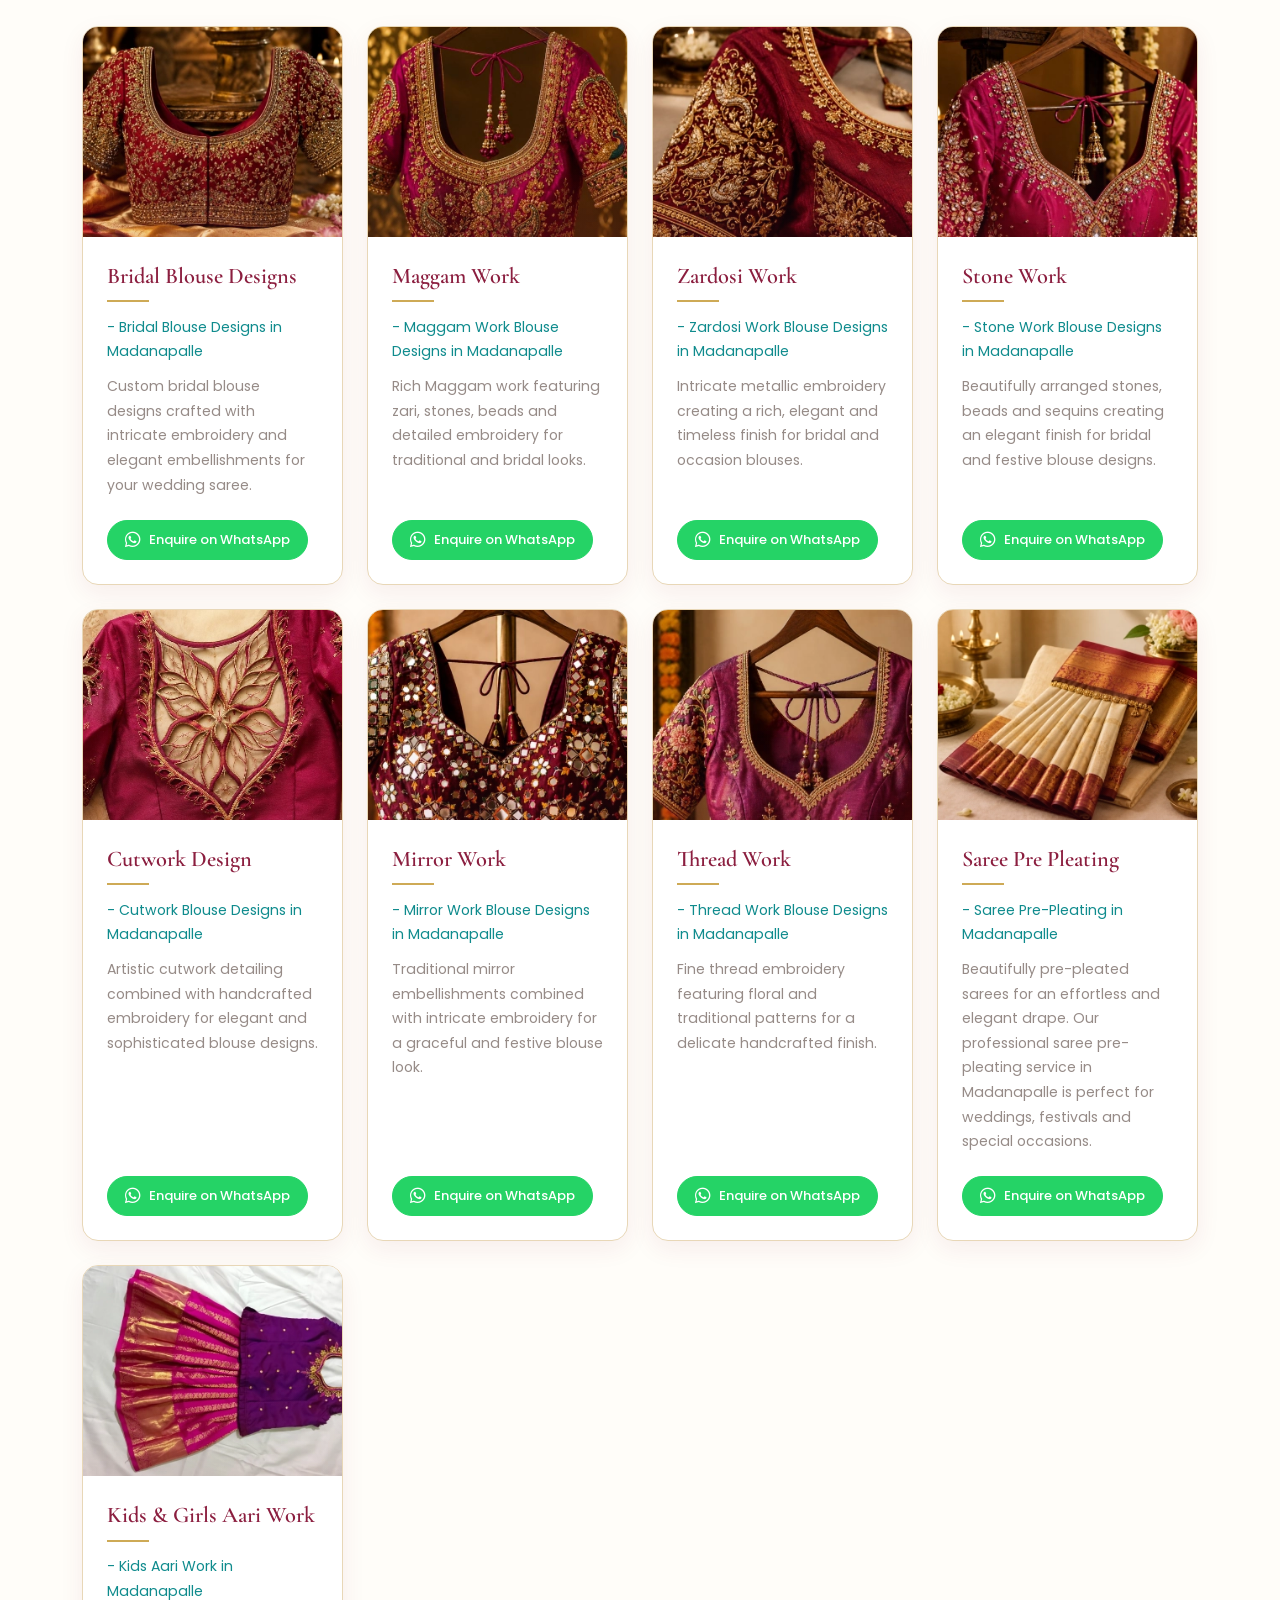
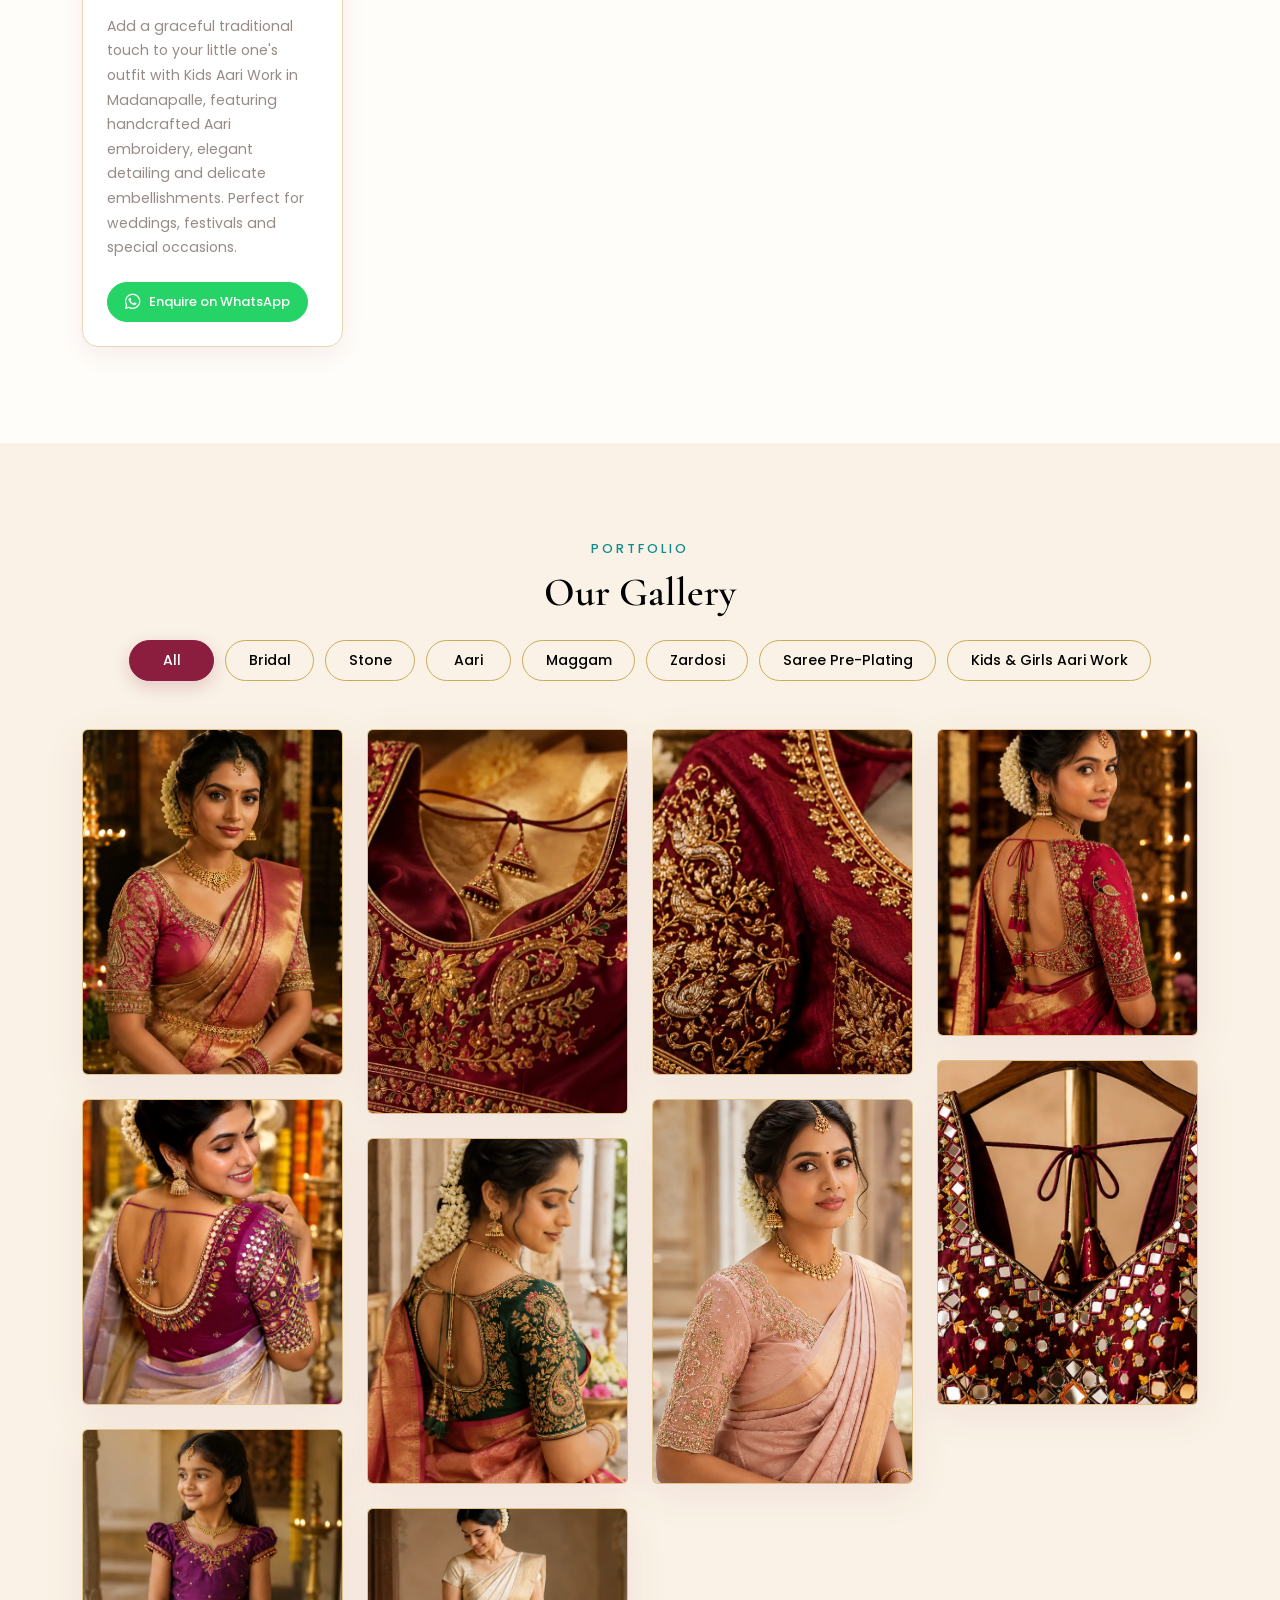
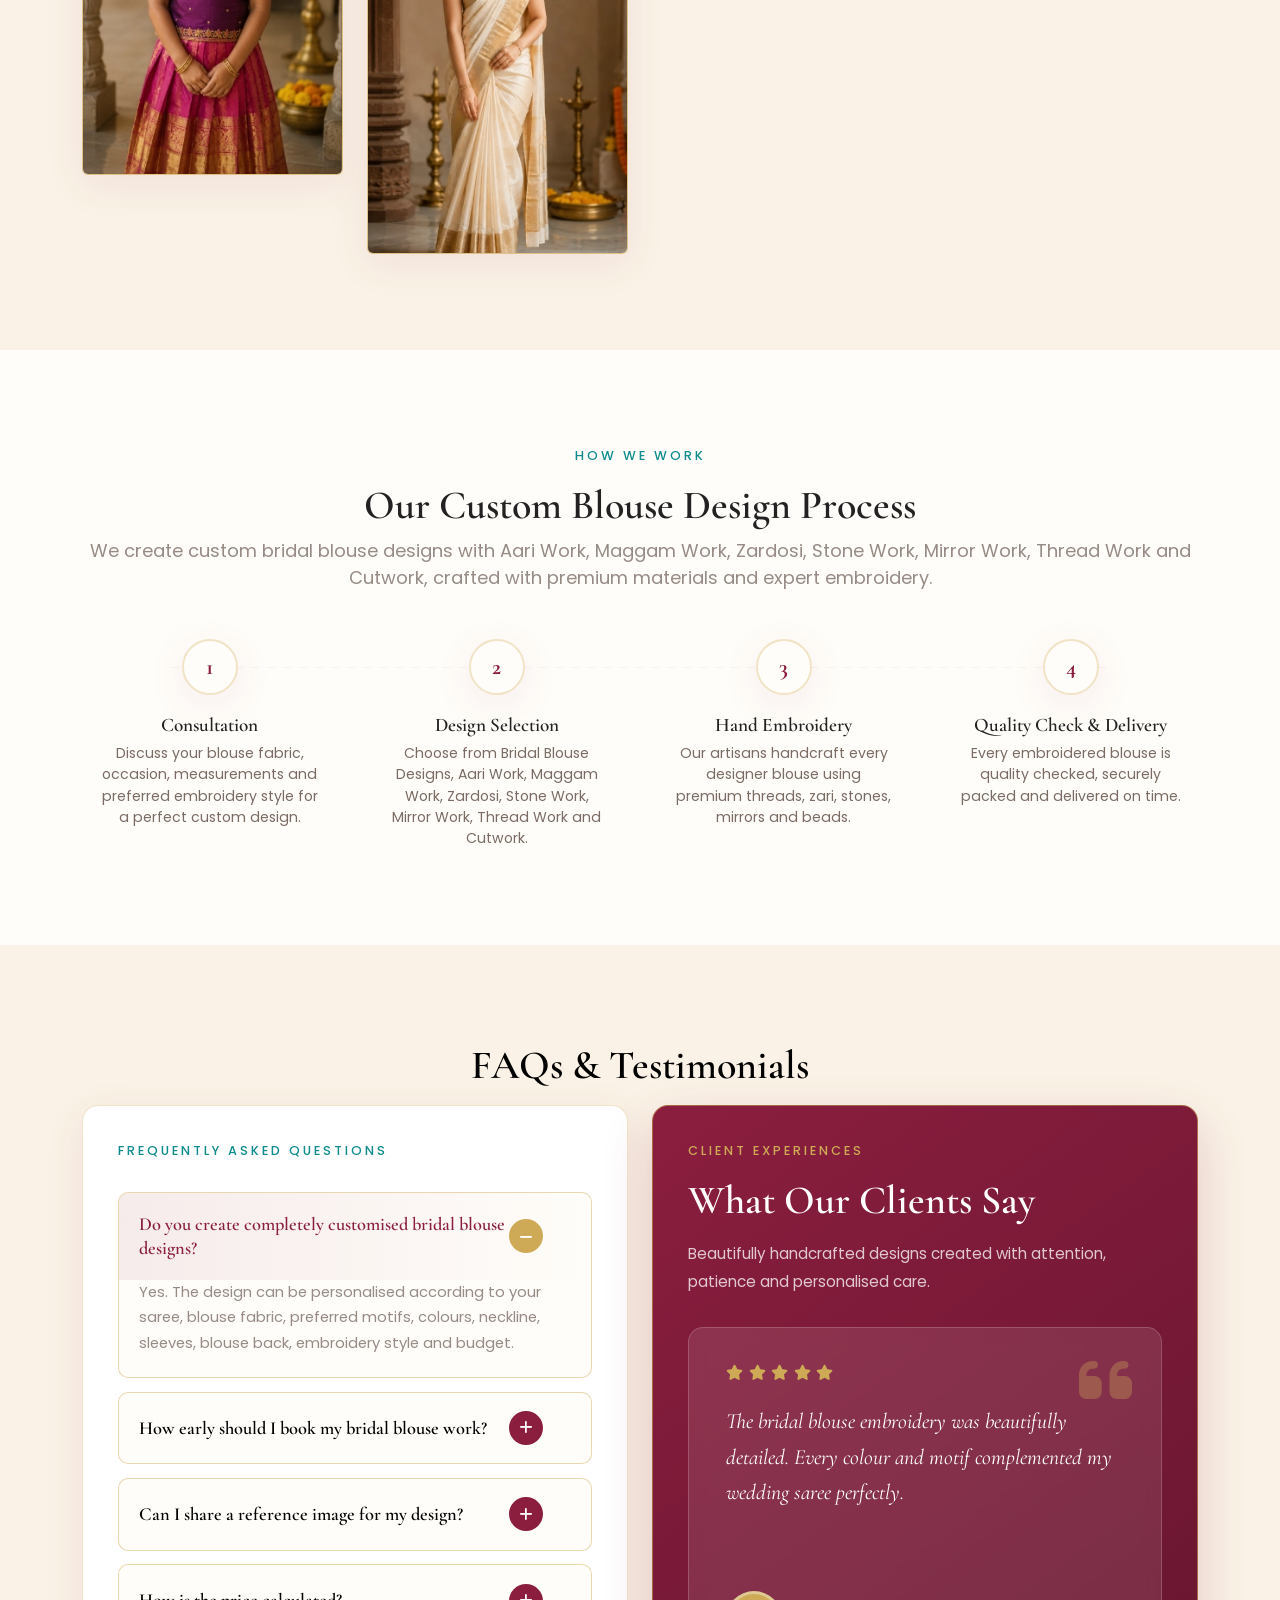
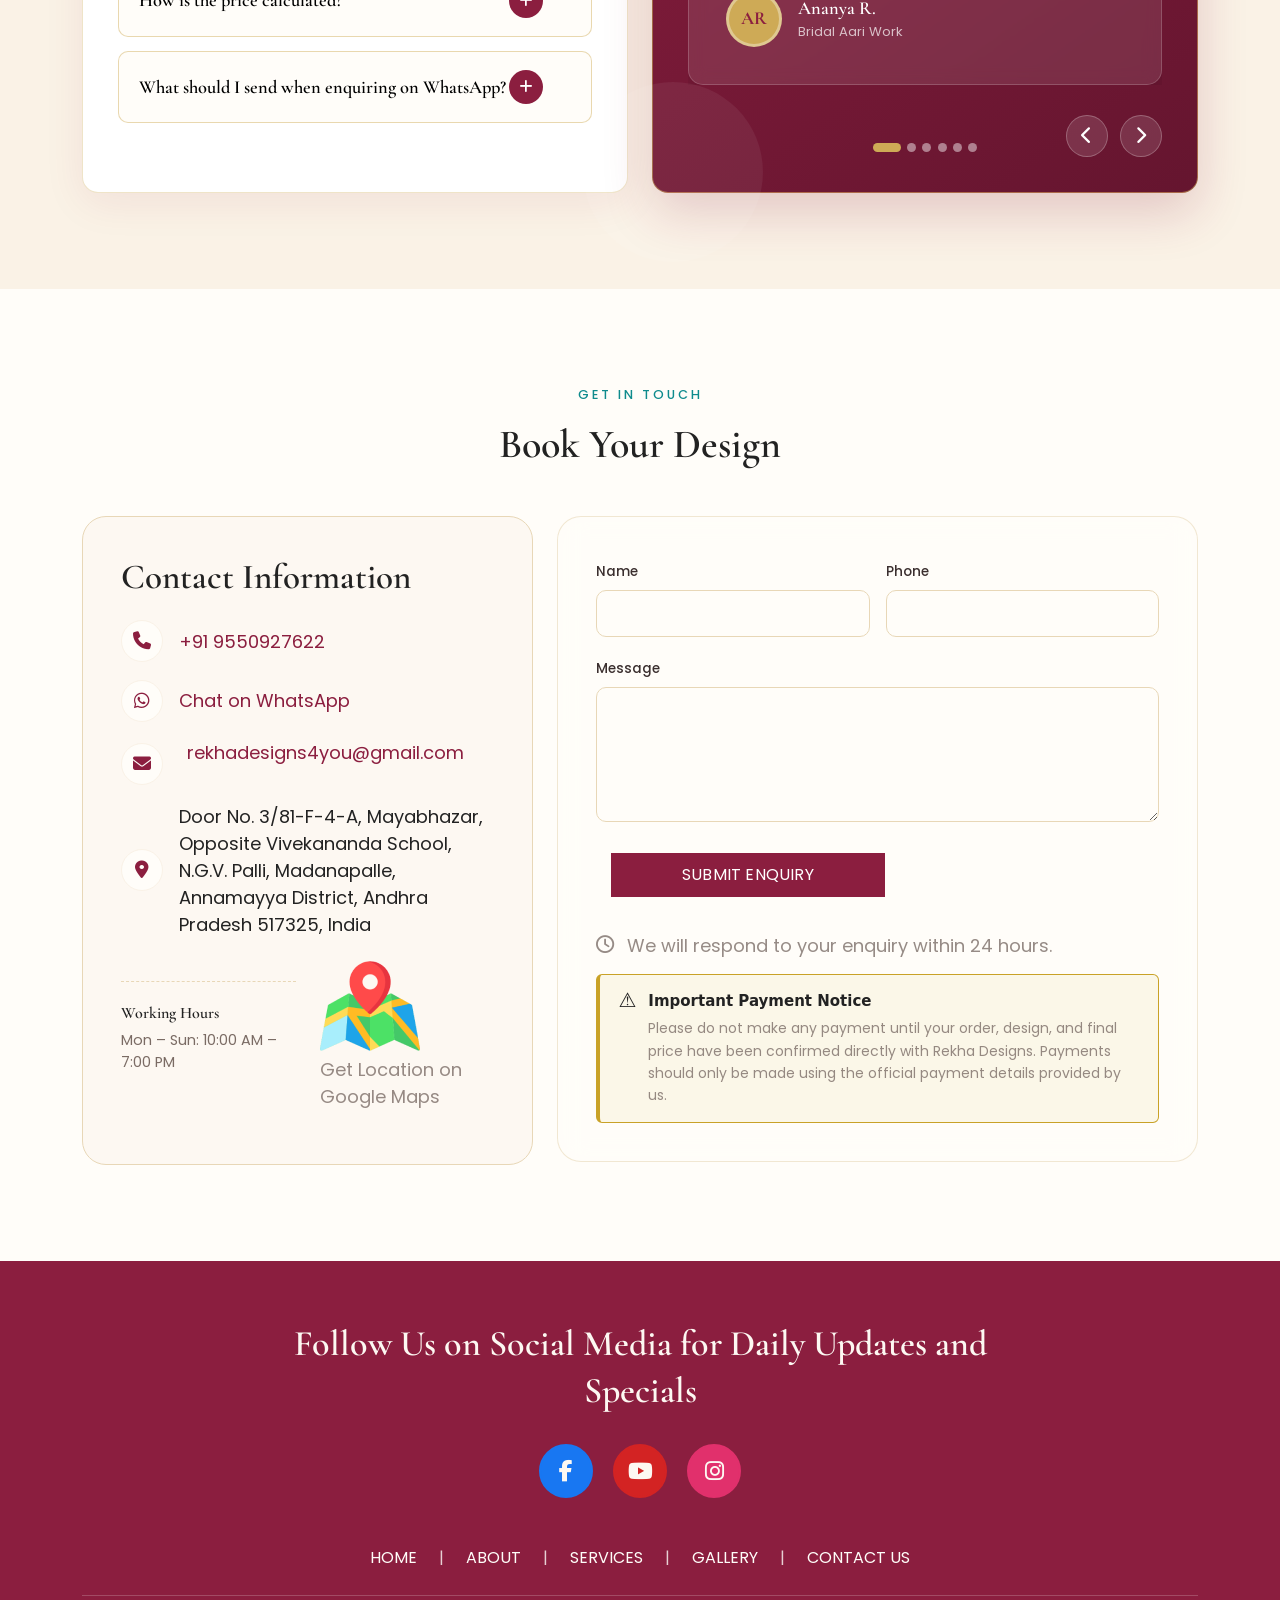
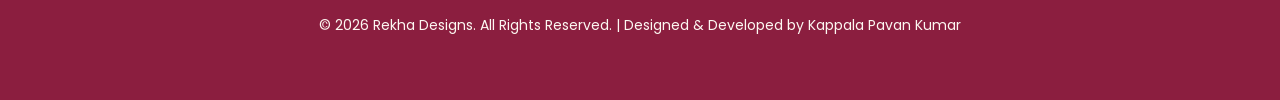
==== commit a00d5f0c: "Update the copy rights" ====
--- a/index.html
+++ b/index.html
@@ -780,6 +780,17 @@
           />
         </div>
 
+                <div
+          class="gallery-item gallery-medium"
+          data-category="saree-pre-plating"
+        >
+          <img
+            src="assets/gallery/saree-pre-plating.webp"
+            alt="Saree Pre-Plating Service"
+            loading="lazy"
+          />
+        </div>
+
       </div>
 
       <!-- Column 3 -->
@@ -835,16 +846,7 @@
         </div>
 
         
-        <div
-          class="gallery-item gallery-medium"
-          data-category="saree-pre-plating"
-        >
-          <img
-            src="assets/gallery/saree-pre-plating.webp"
-            alt="Saree Pre-Plating Service"
-            loading="lazy"
-          />
-        </div>
+
 
 
 
@@ -1592,7 +1594,25 @@
                   Submit Enquiry
                 </button>
               </div>
-
+              <div class="note">
+    <p class="response-note">
+    <i class="fa-regular fa-clock me-2"></i>
+    We will respond to your enquiry within 24 hours.
+</p>
+
+    <div class="payment-alert">
+        <span class="payment-alert-icon">⚠</span>
+        <div>
+            <strong>Important Payment Notice</strong>
+            <p>
+                Please do not make any payment until your order, design, and final
+                price have been confirmed directly with Rekha Designs.
+                Payments should only be made using the official payment details
+                provided by us.
+            </p>
+        </div>
+    </div>
+</div>
             </div>
           </form>
           </div>
--- a/index.css
+++ b/index.css
@@ -2945,7 +2945,7 @@
  
 .panel-media{
   position:relative;
-  height:230px;
+  height:300px;
   flex-shrink:0;
   overflow:hidden;
   background:linear-gradient(150deg,var(--maroon) 0%, var(--maroon) 70%);
@@ -3102,6 +3102,61 @@
     box-shadow:0 8px 18px rgba(92,26,46,.35);
     color:var(--gold);
   }
+
+  .footer-copyright {
+    margin-top: 25px;
+    padding-top: 15px;
+    border-top: 1px solid rgba(255, 255, 255, 0.2);
+    text-align: center;
+    font-size: 14px;
+    color: var(--cream) ;
+}
+
+.footer-copyright p {
+    margin: 4px 0;
+    color: var(--cream)
+}
+.note {
+    margin-top: 20px;
+}
+
+.note > p:first-child {
+    margin-bottom: 15px;
+}
+
+.payment-alert {
+    display: flex;
+    align-items: flex-start;
+    gap: 12px;
+    padding: 15px 18px;
+    border: 1px solid #c9a227;
+    border-left: 4px solid #c9a227;
+    background: rgba(201, 162, 39, 0.08);
+    border-radius: 6px;
+}
+
+.payment-alert-icon {
+    font-size: 20px;
+    line-height: 1;
+    flex-shrink: 0;
+}
+
+.payment-alert strong {
+    display: block;
+    margin-bottom: 5px;
+    font-size: 15px;
+}
+
+.payment-alert p {
+    margin: 0;
+    font-size: 14px;
+    line-height: 1.6;
+}
+.response-note {
+    display: flex;
+    align-items: center;
+    gap: 5px;
+}
  
   /* ---------- Responsive tuning ---------- */
   @media (max-width: 767.98px){
@@ -3116,7 +3171,7 @@
       width:100%;
     }
     .panel-media{
-      height:190px;
+      height:300px;
     }
     .panel-body{
       padding:24px 20px 28px;
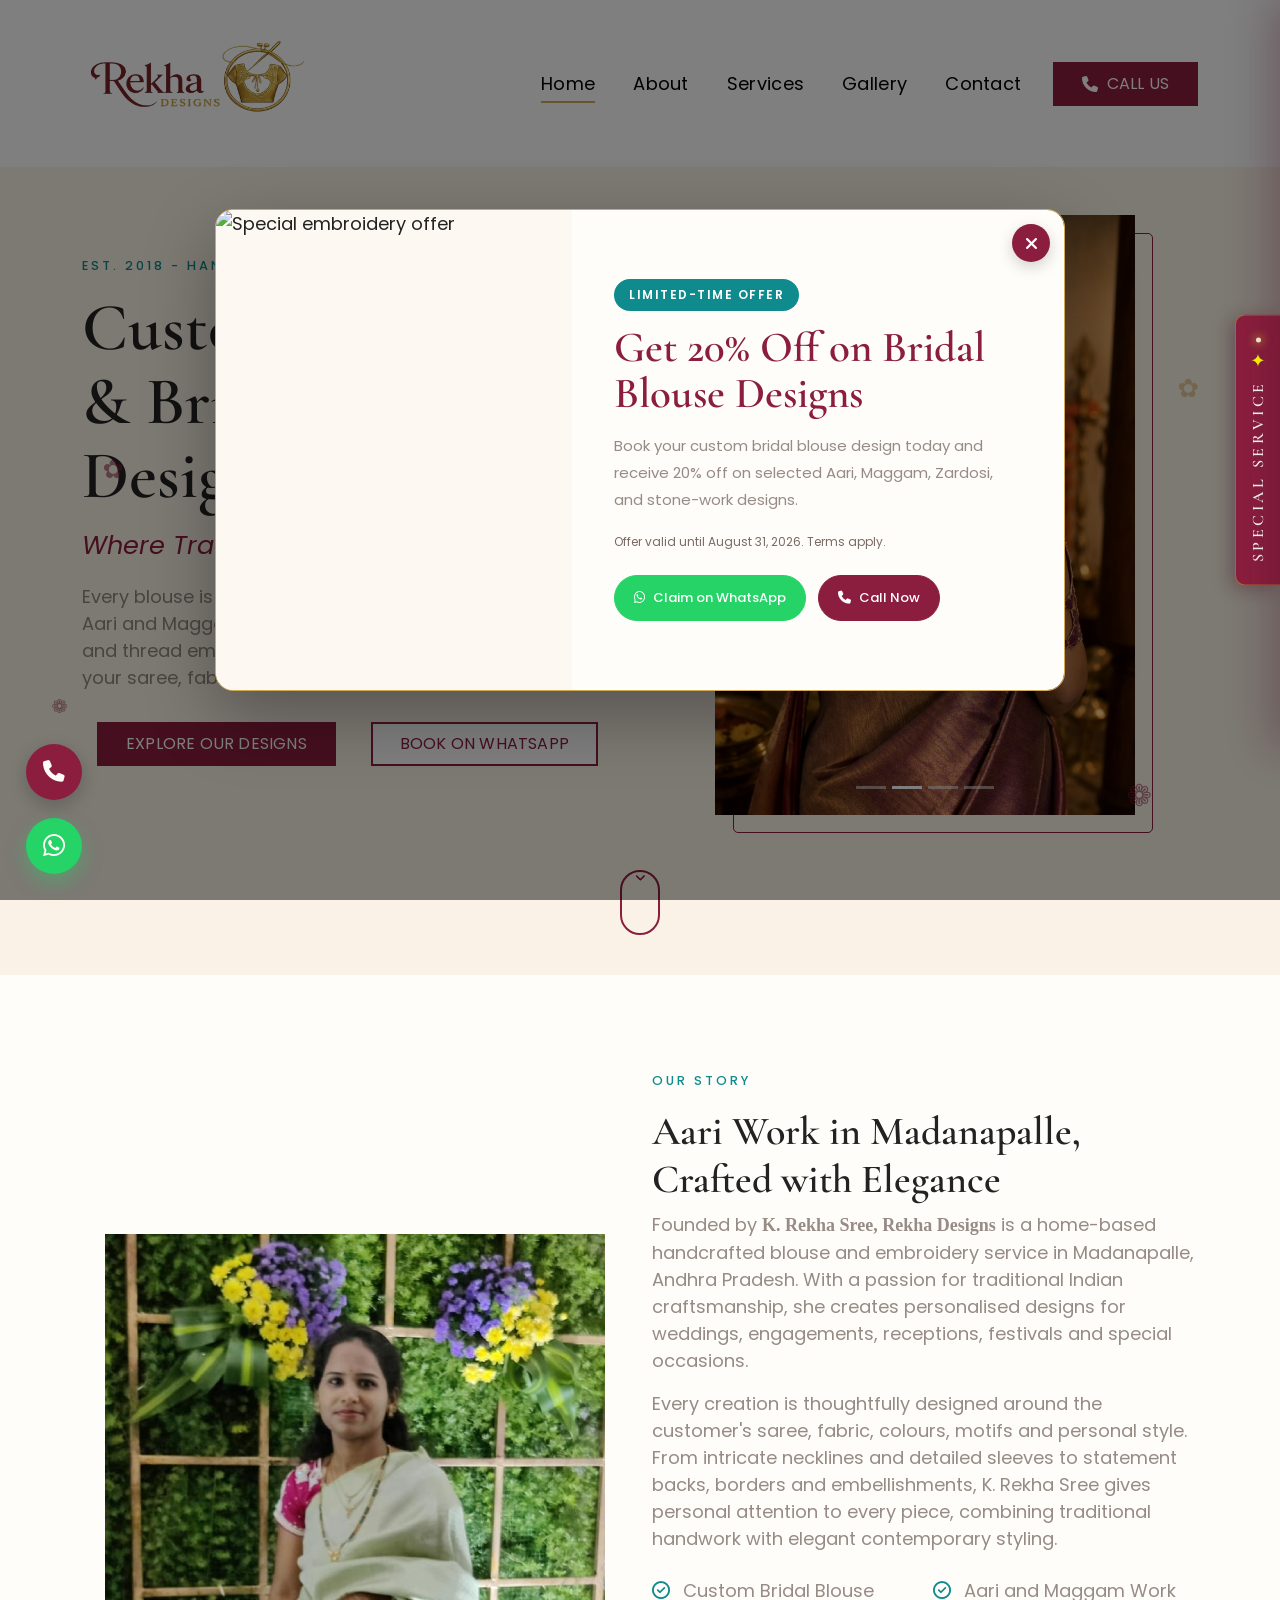
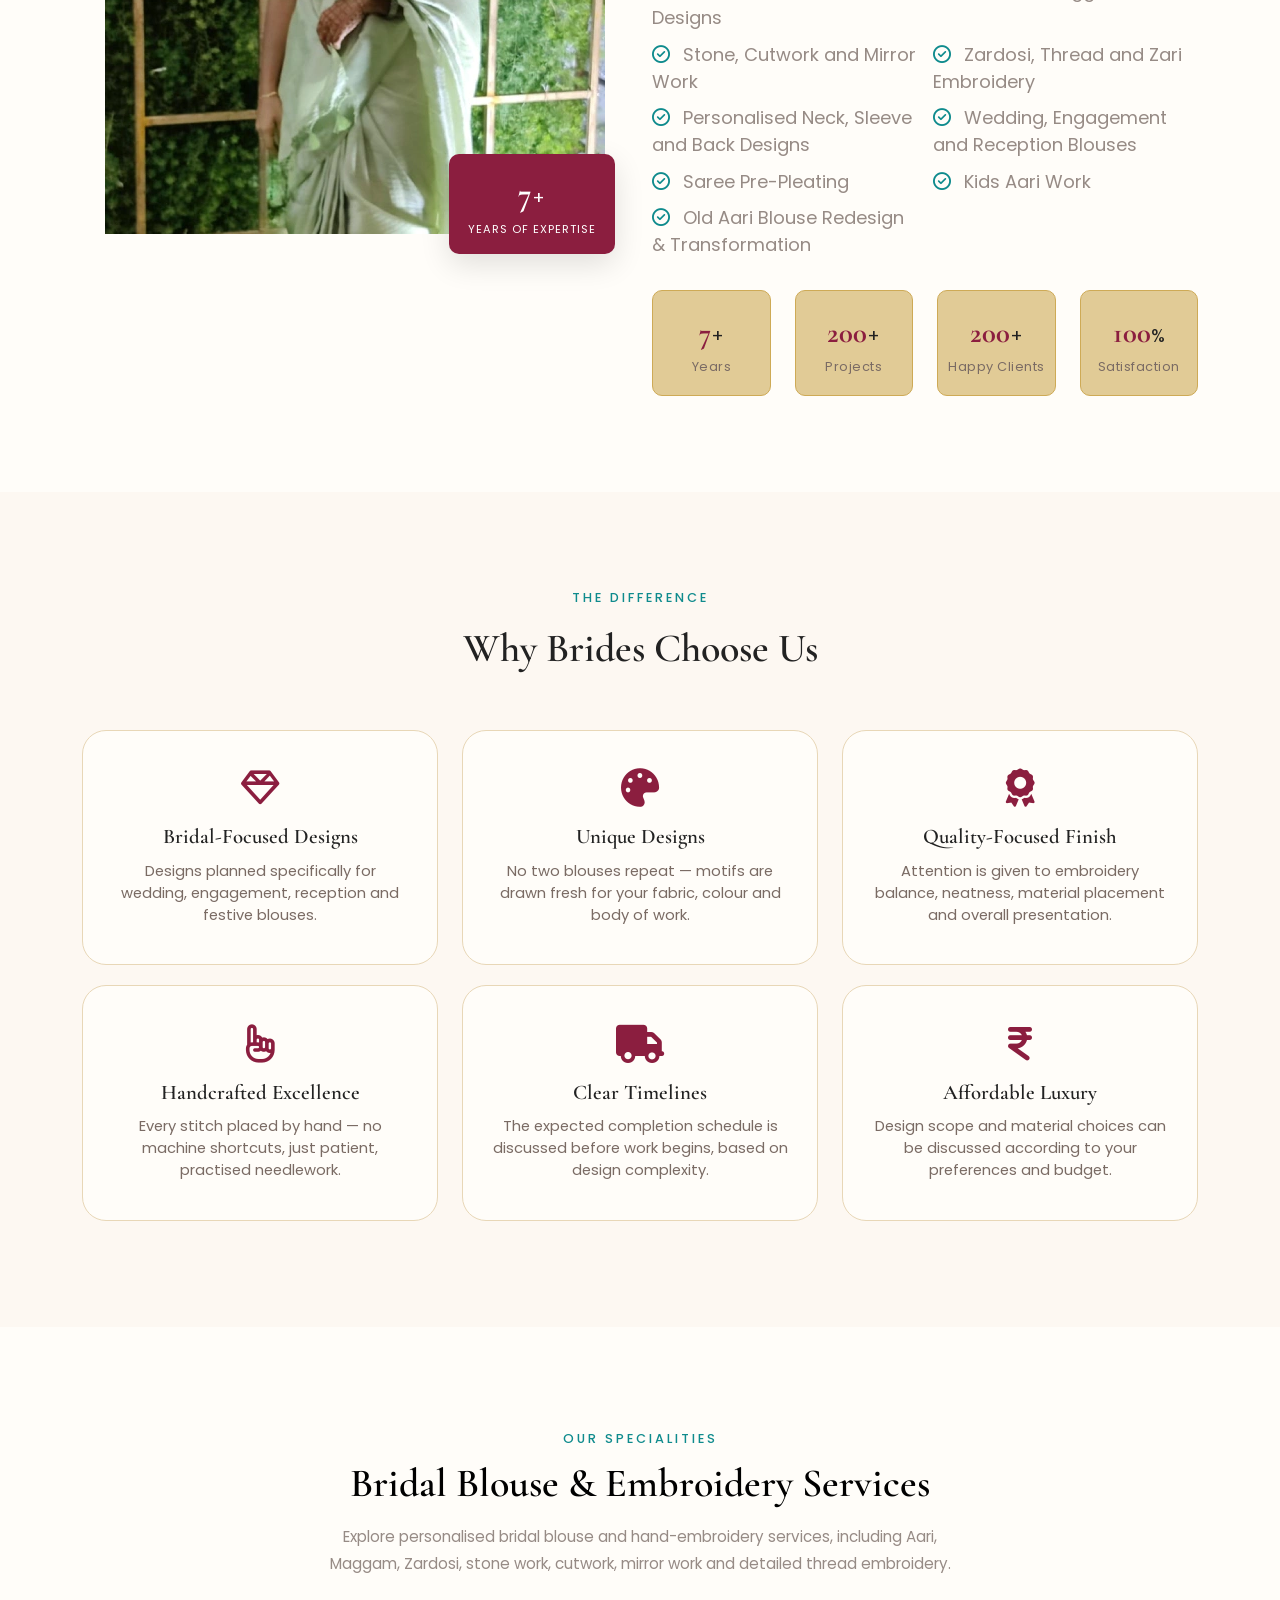
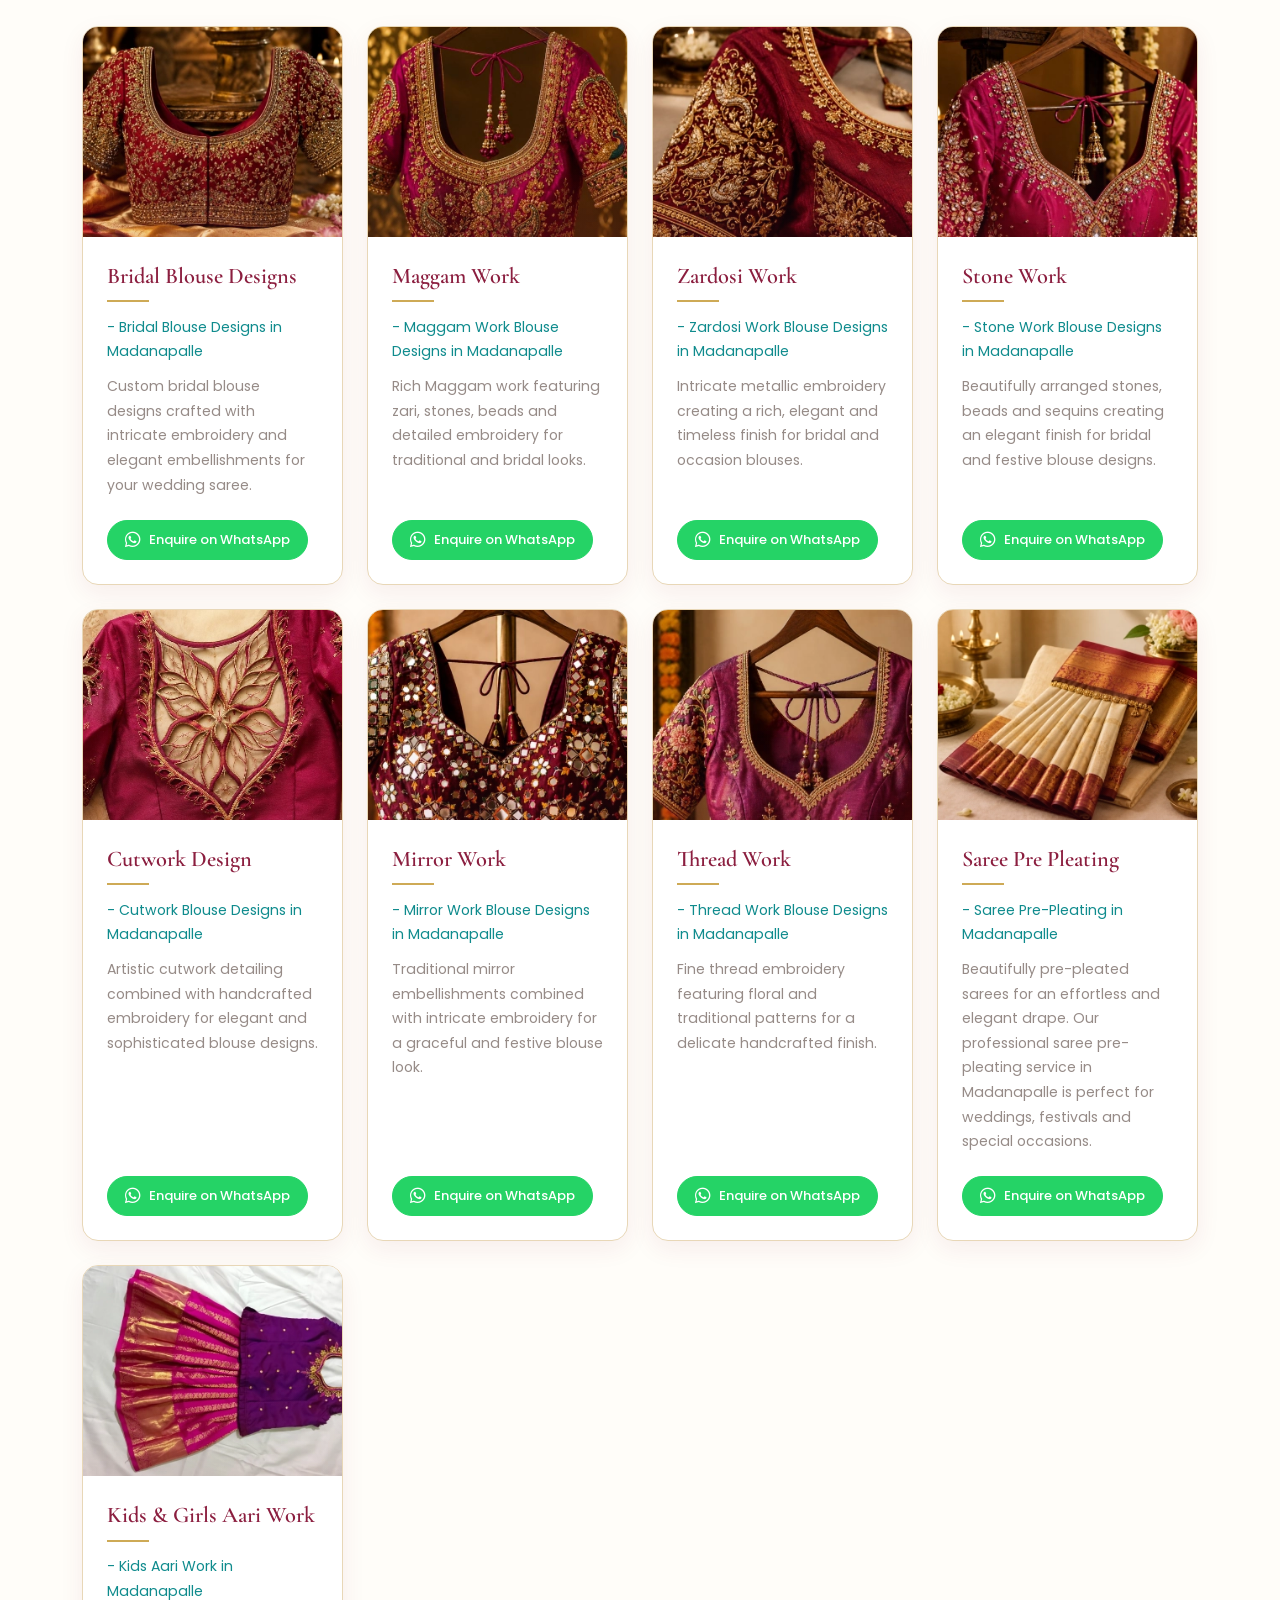
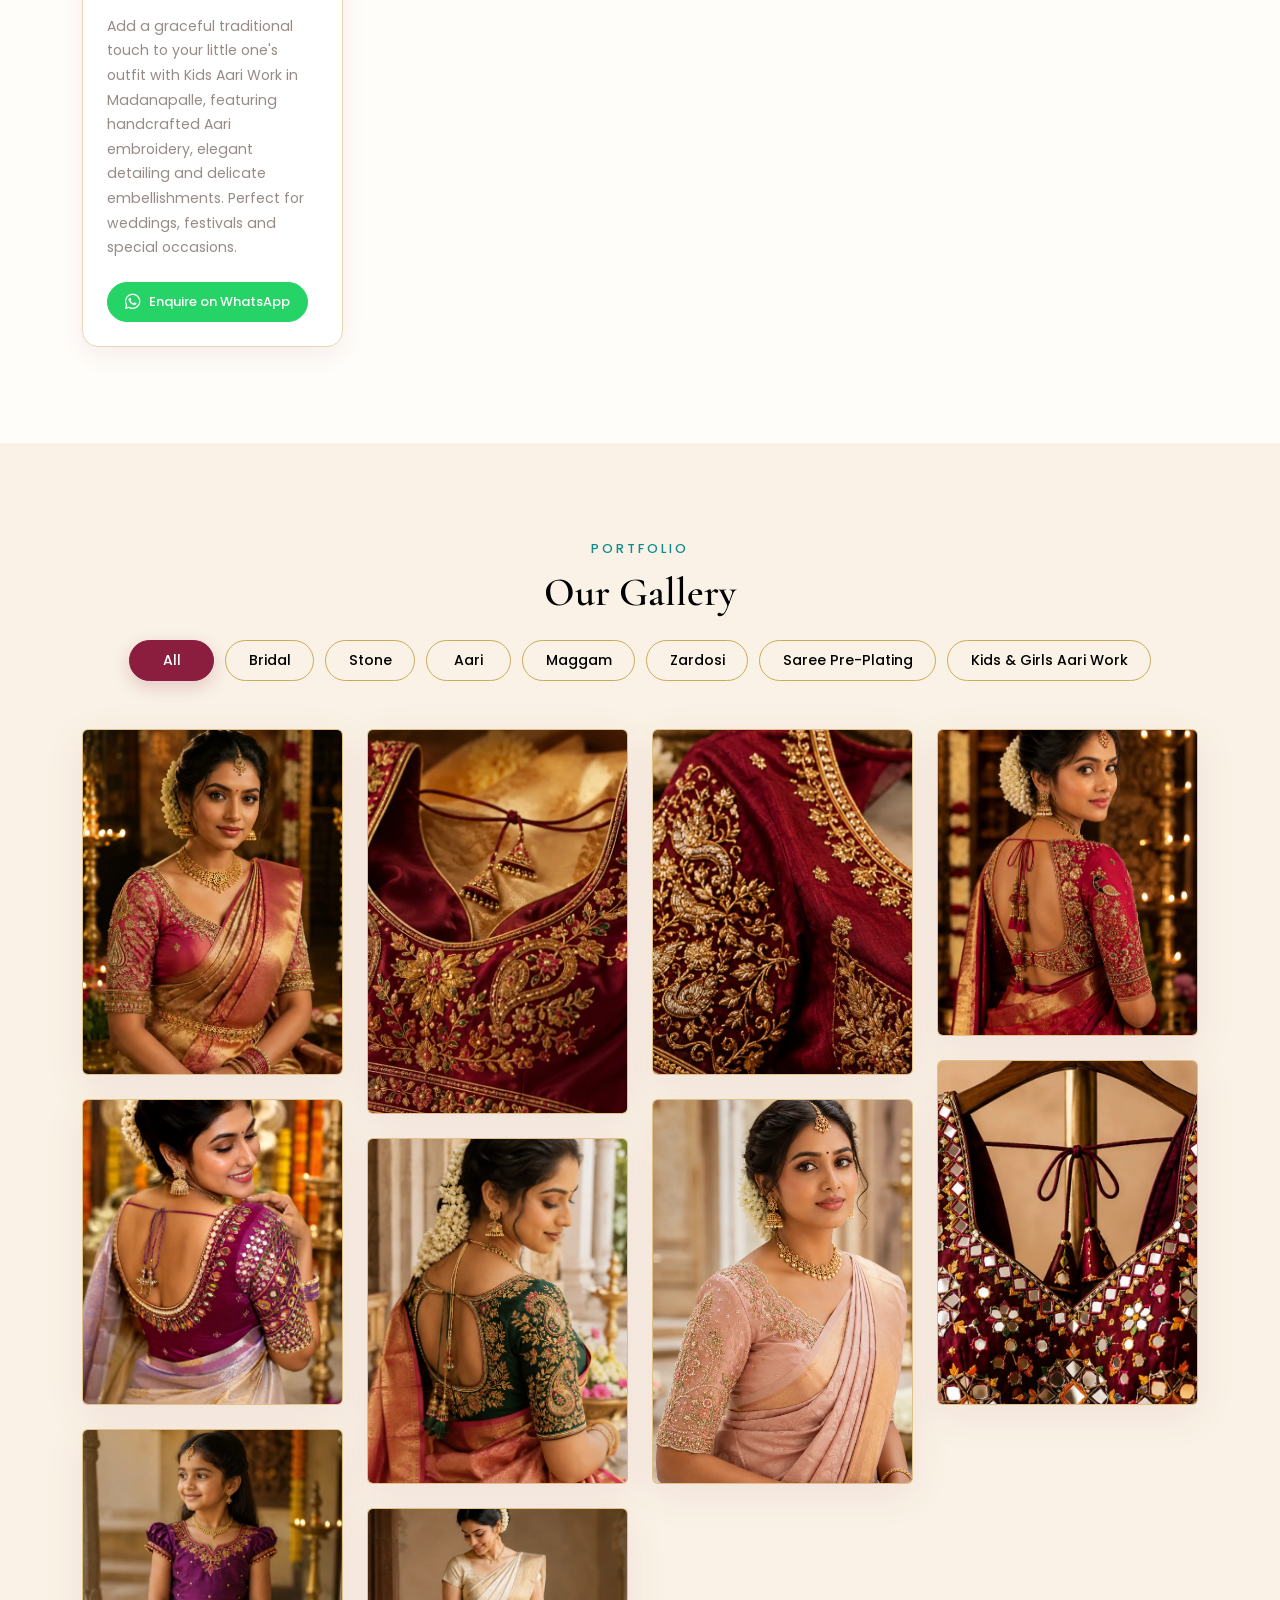
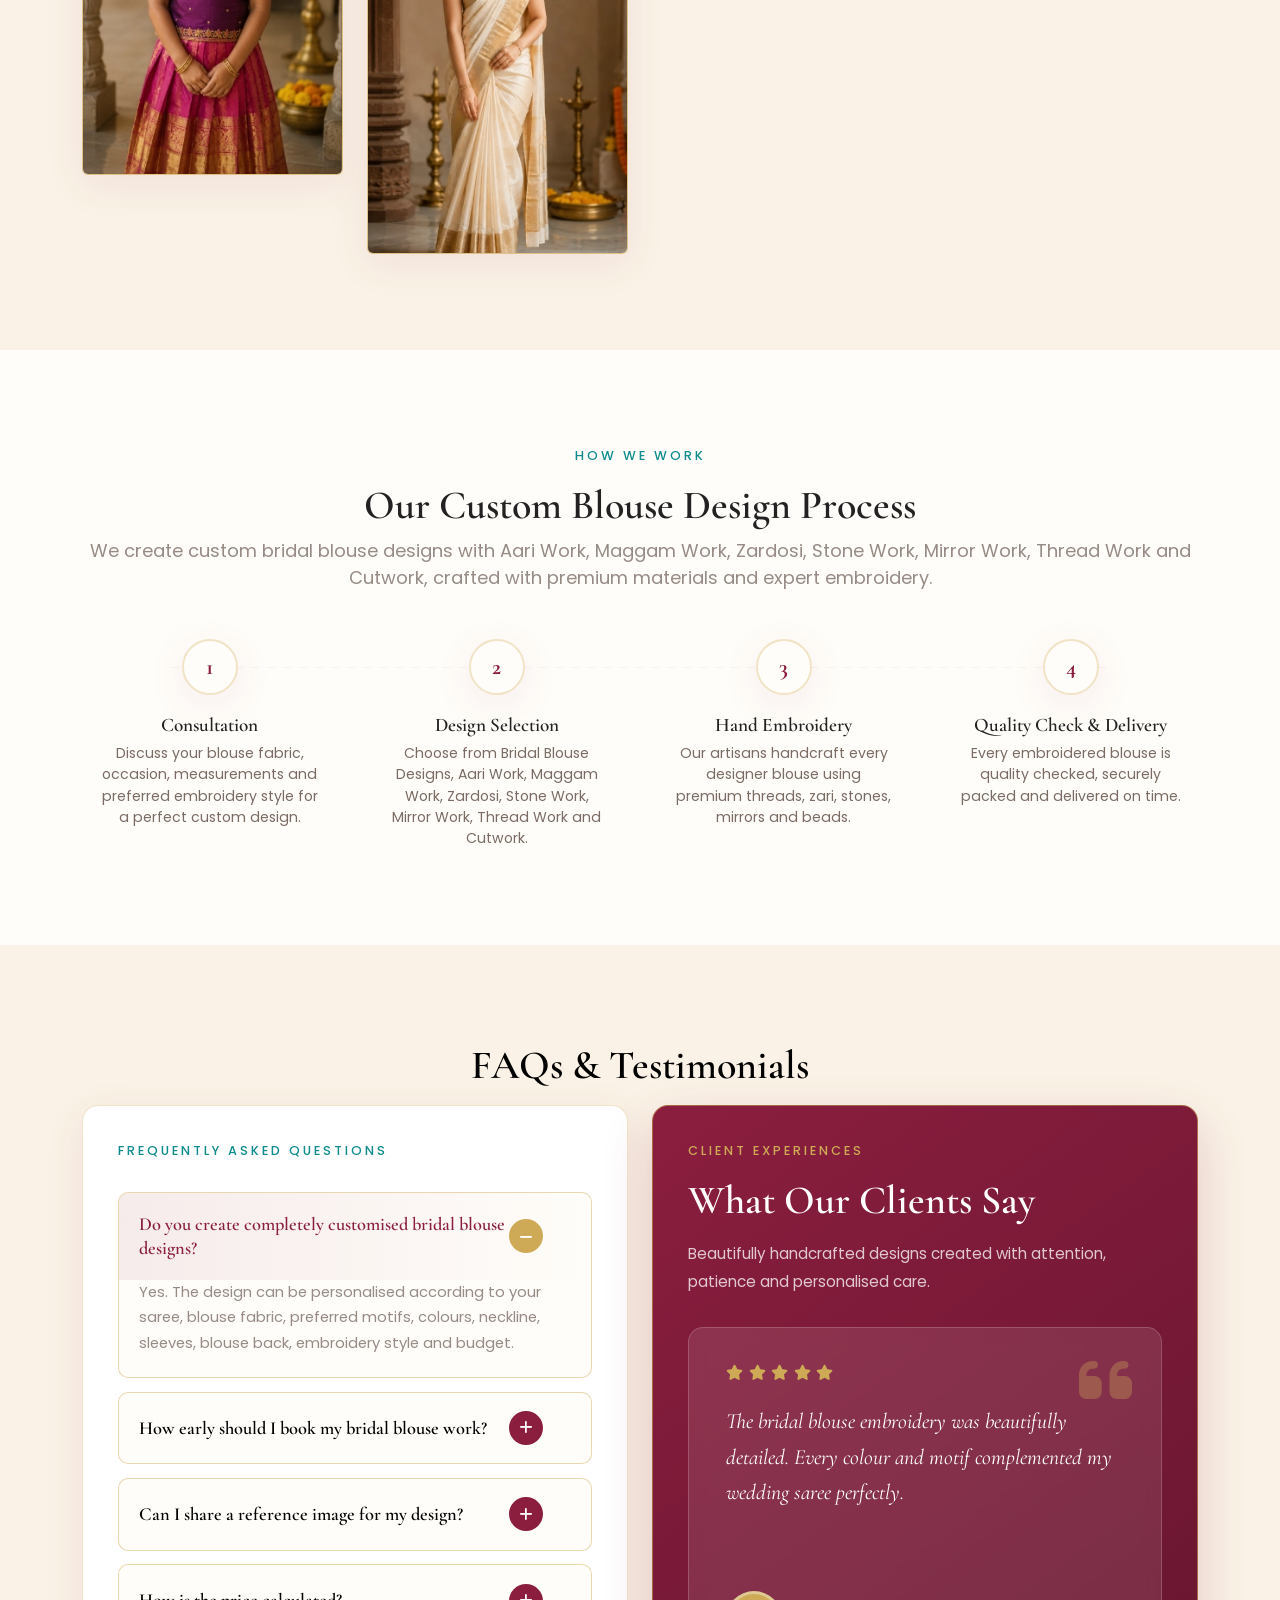
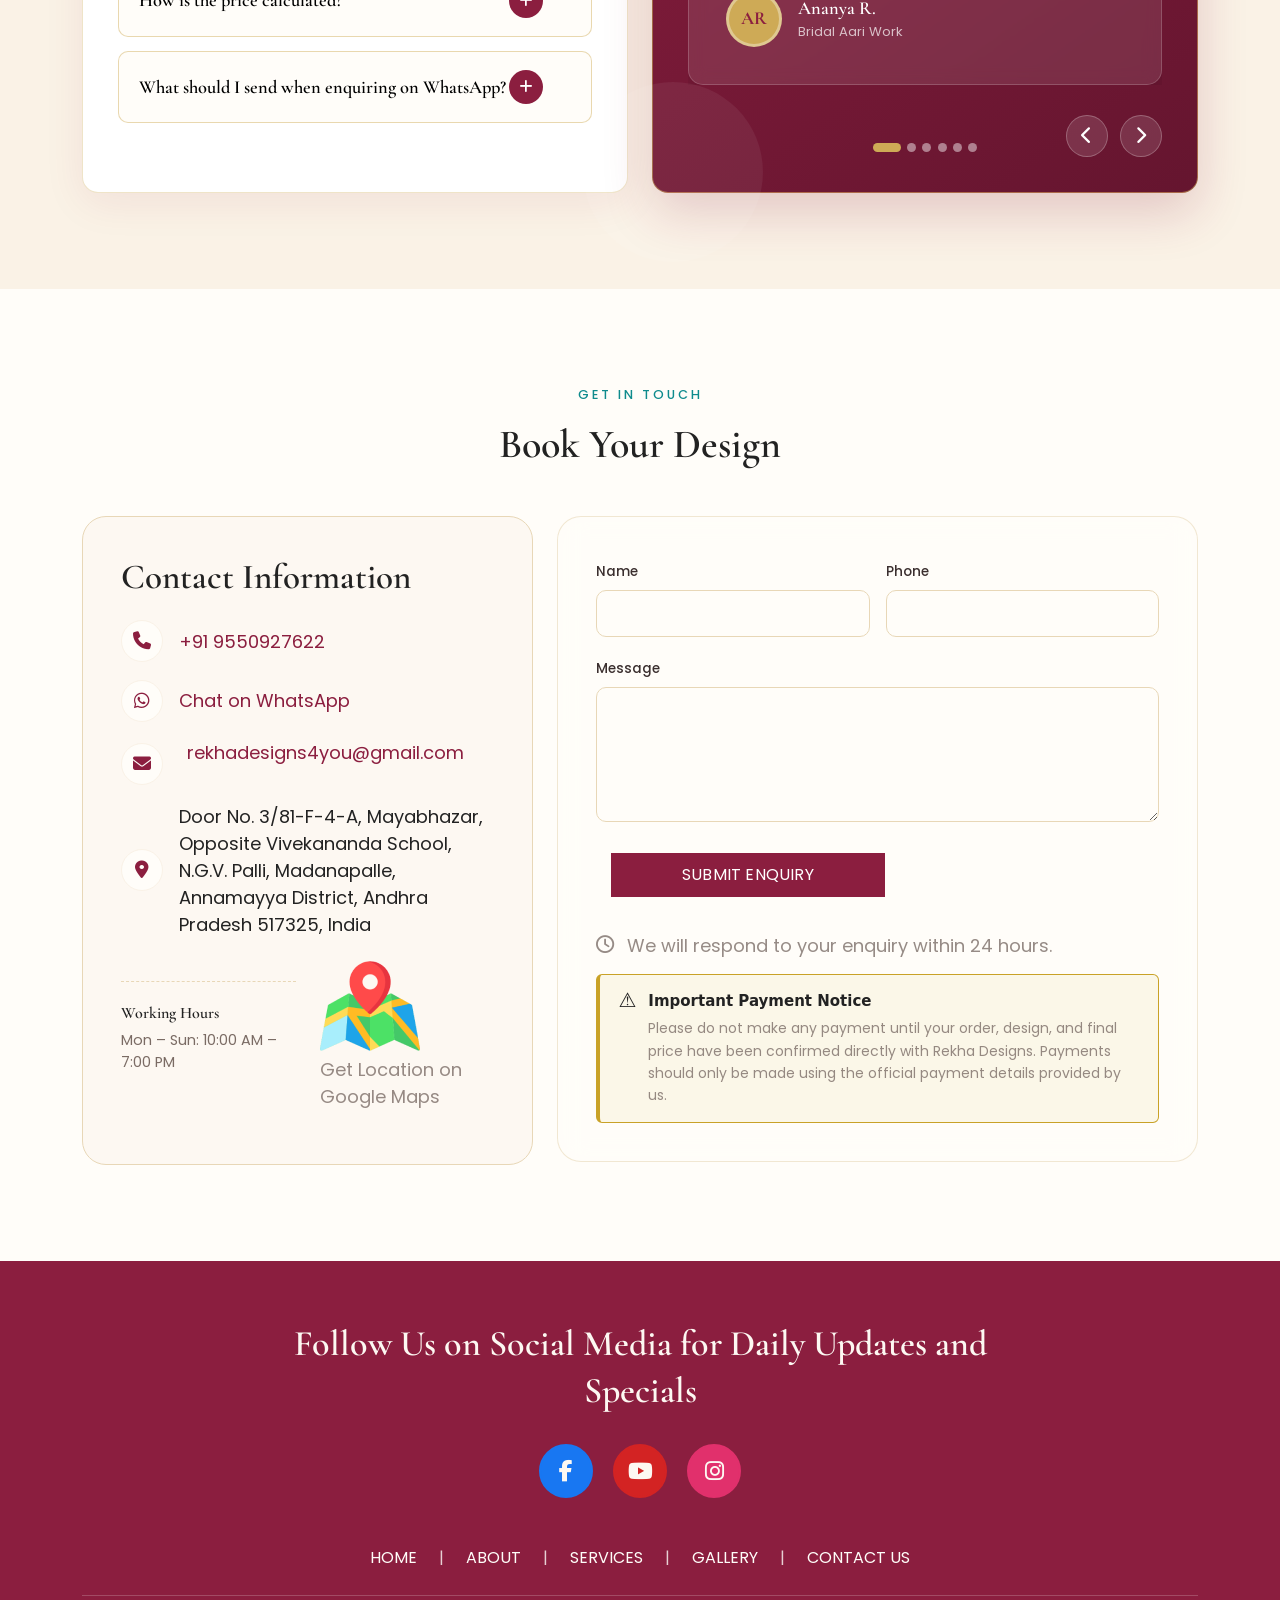
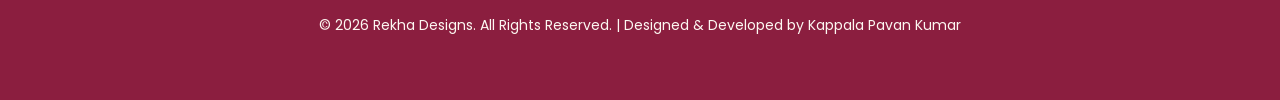
==== commit ca1f5252: "Fix favicon links in index.html Updated favicon links to use absolute paths." ====
--- a/index.html
+++ b/index.html
@@ -114,20 +114,20 @@
     />
 
     <!-- Favicon -->
-    <link
-      rel="icon"
+<link rel="icon"
       type="image/png"
-      href="assets/favicon/favicon-96x96.png"
       sizes="96x96"
-    />
-    <link rel="icon" type="image/svg+xml" href="assets/favicon/favicon.svg" />
-    <link rel="shortcut icon" href="assets/favicon/favicon.ico" />
-    <link
-      rel="apple-touch-icon"
+      href="/assets/favicon/favicon-96x96.png">
+
+<link rel="icon"
+      href="/favicon.ico">
+
+<link rel="apple-touch-icon"
       sizes="180x180"
-      href="assets/favicon/apple-touch-icon.png"
-    />
-    <link rel="manifest" href="assets/favicon/site.webmanifest" />
+      href="/assets/favicon/apple-touch-icon.png">
+
+<link rel="manifest"
+      href="/assets/favicon/site.webmanifest">
 
     
 
--- a/index.css
+++ b/index.css
@@ -2900,7 +2900,7 @@
      ============================================================ */
   .special-panel{
     position:fixed;
-    top:10%;
+    top:0;
     right:0;
     height:auto;
     width:min(430px, 92vw);
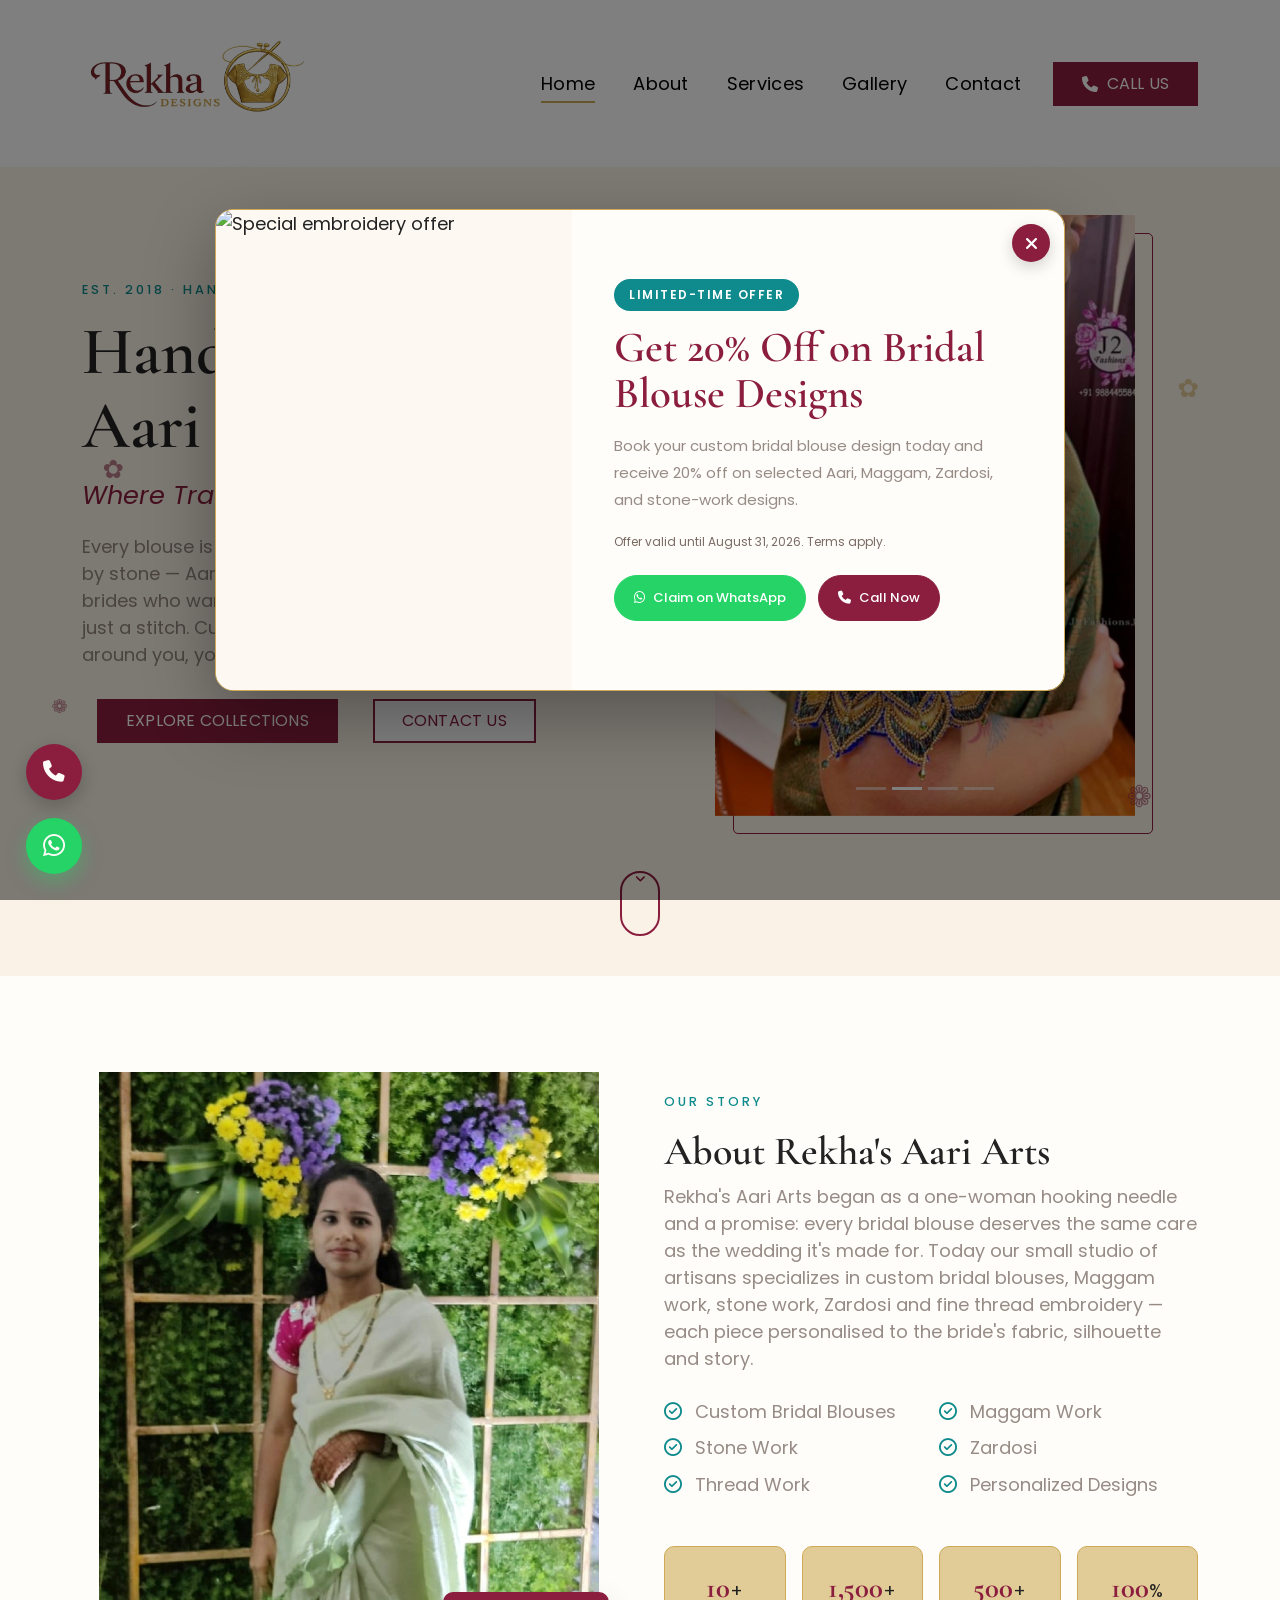
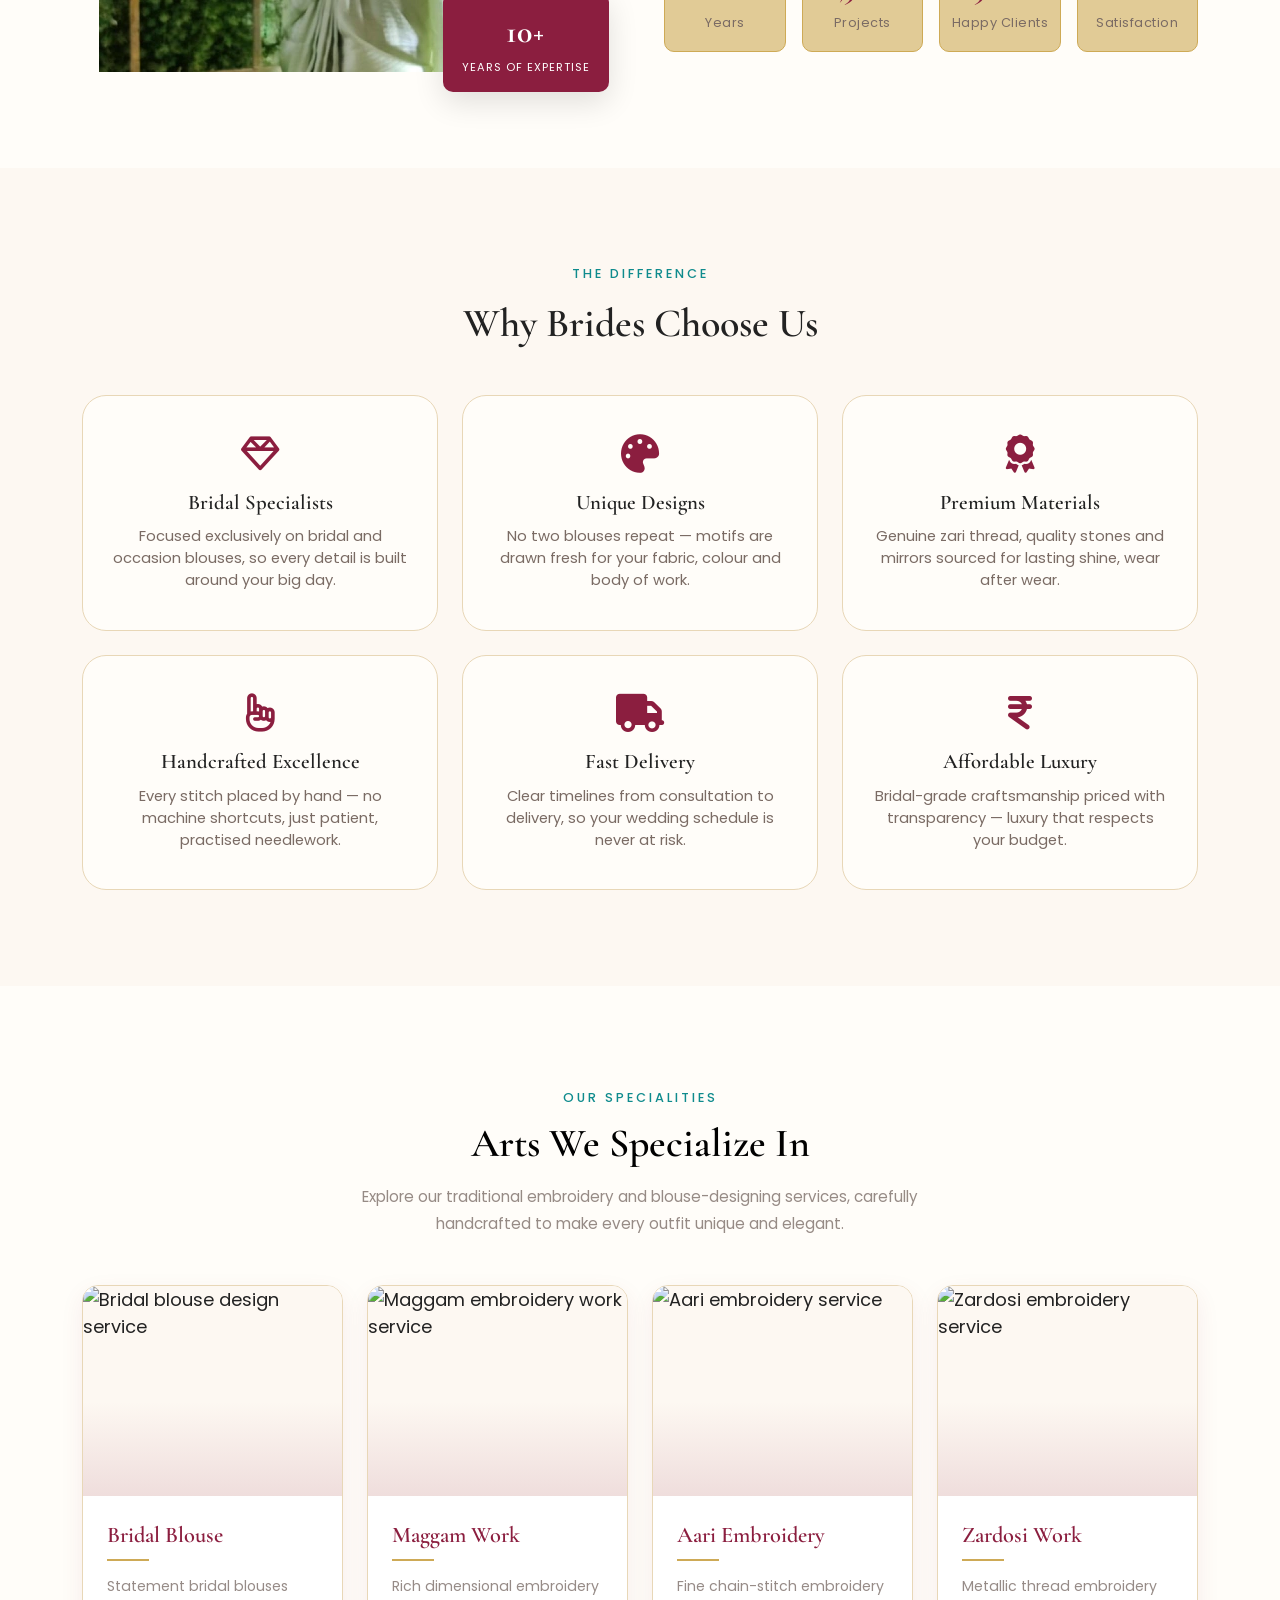
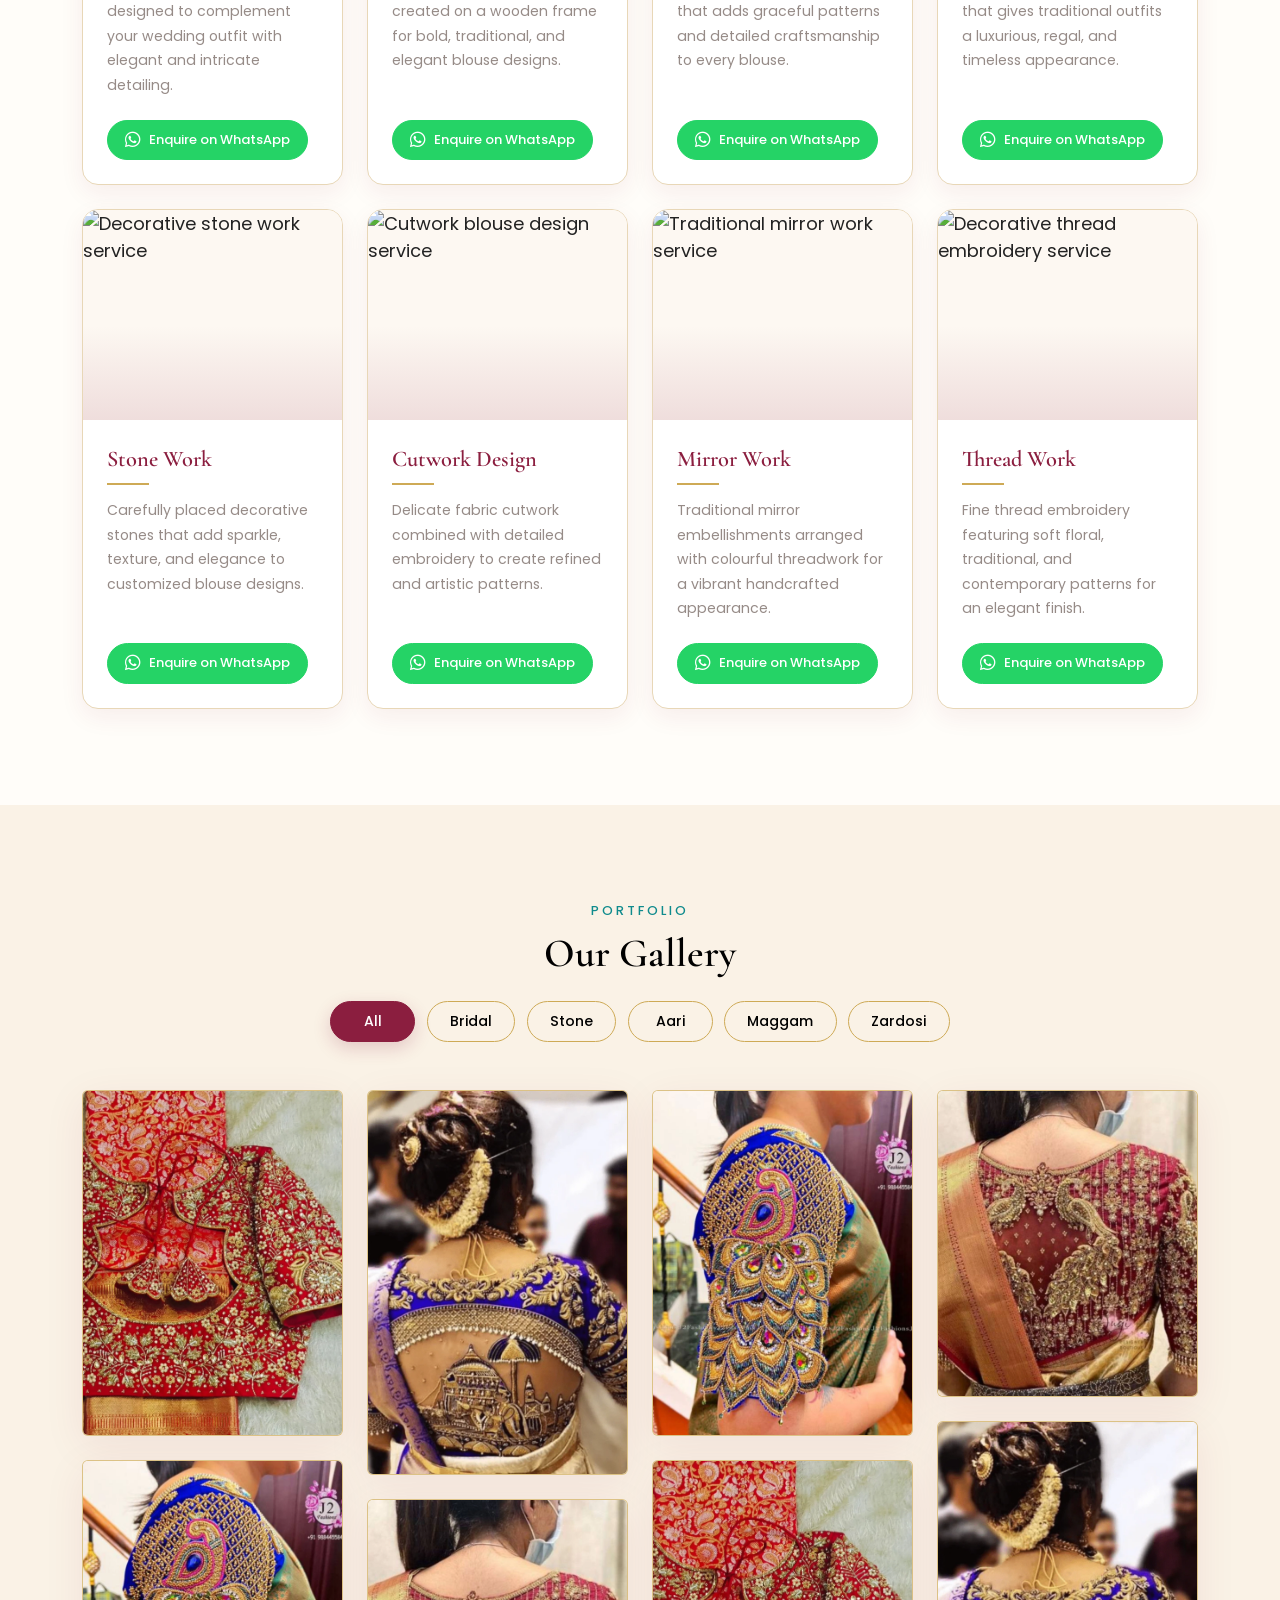
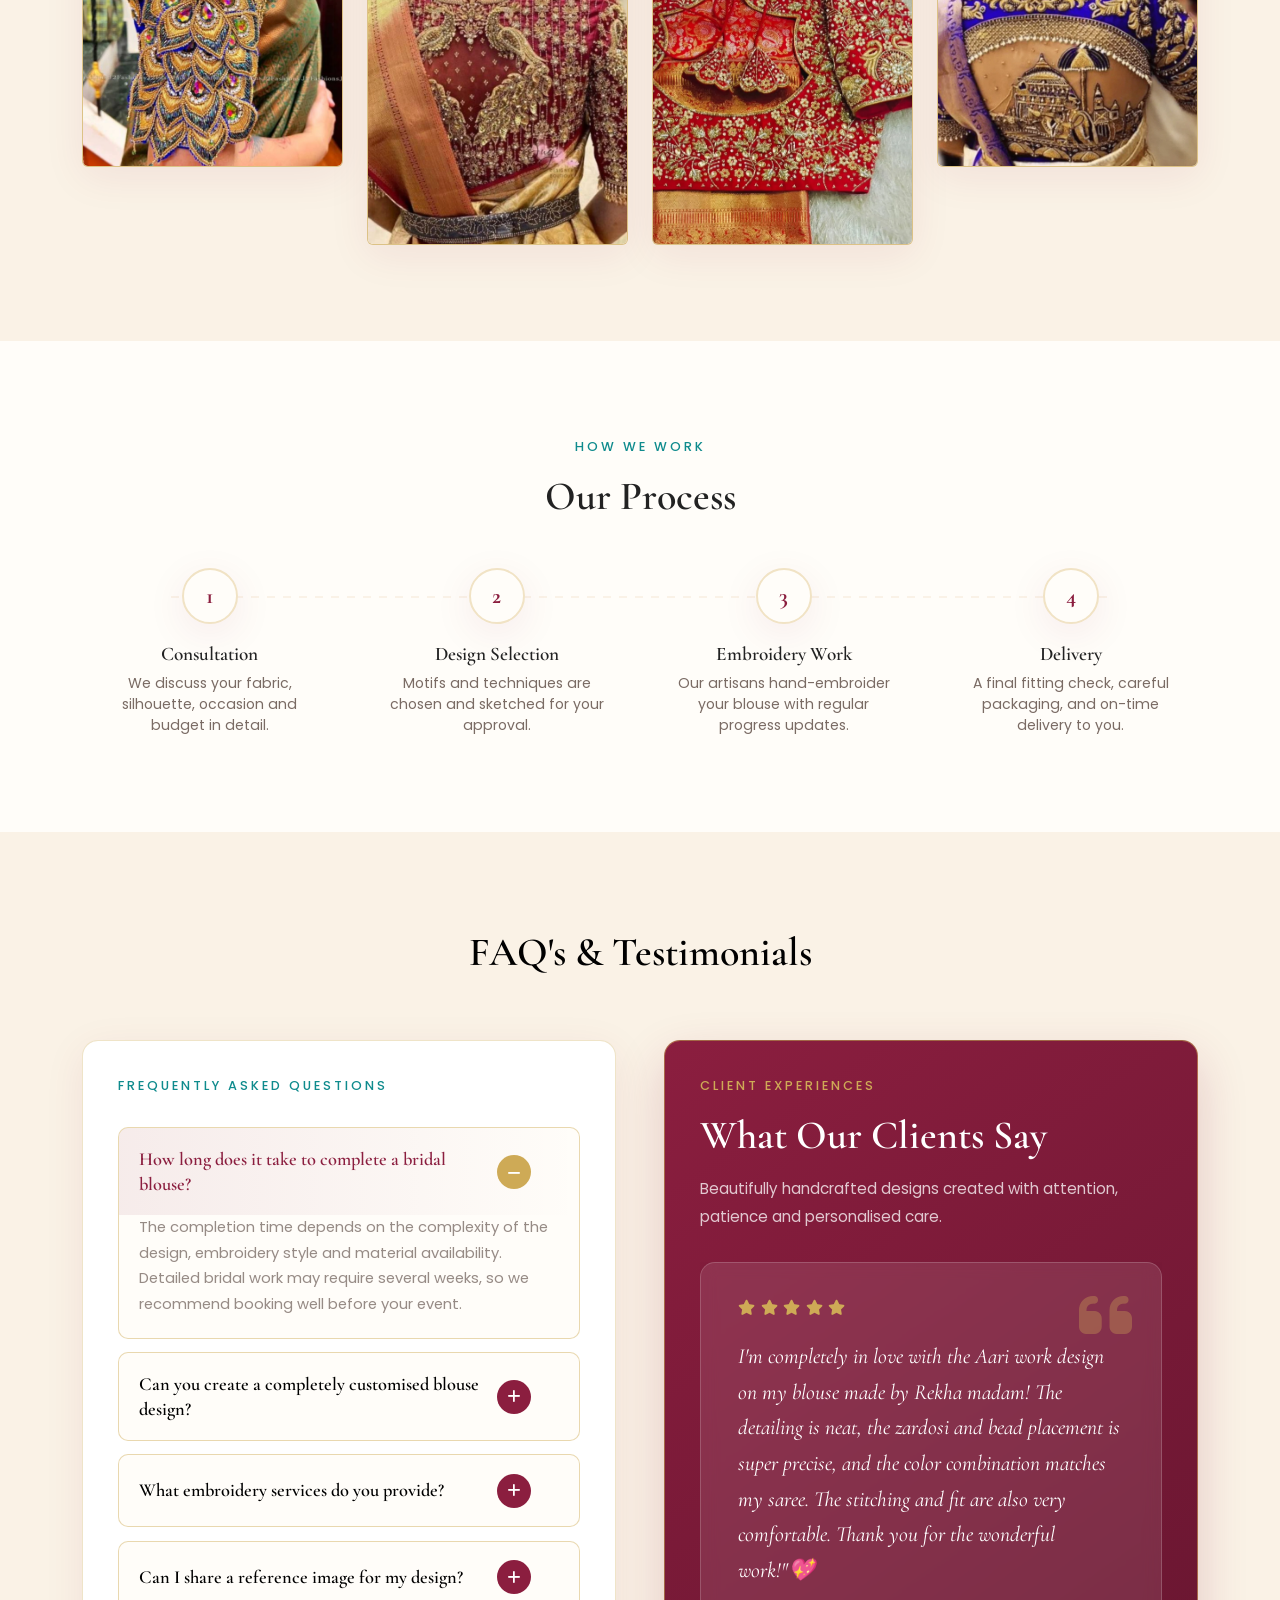
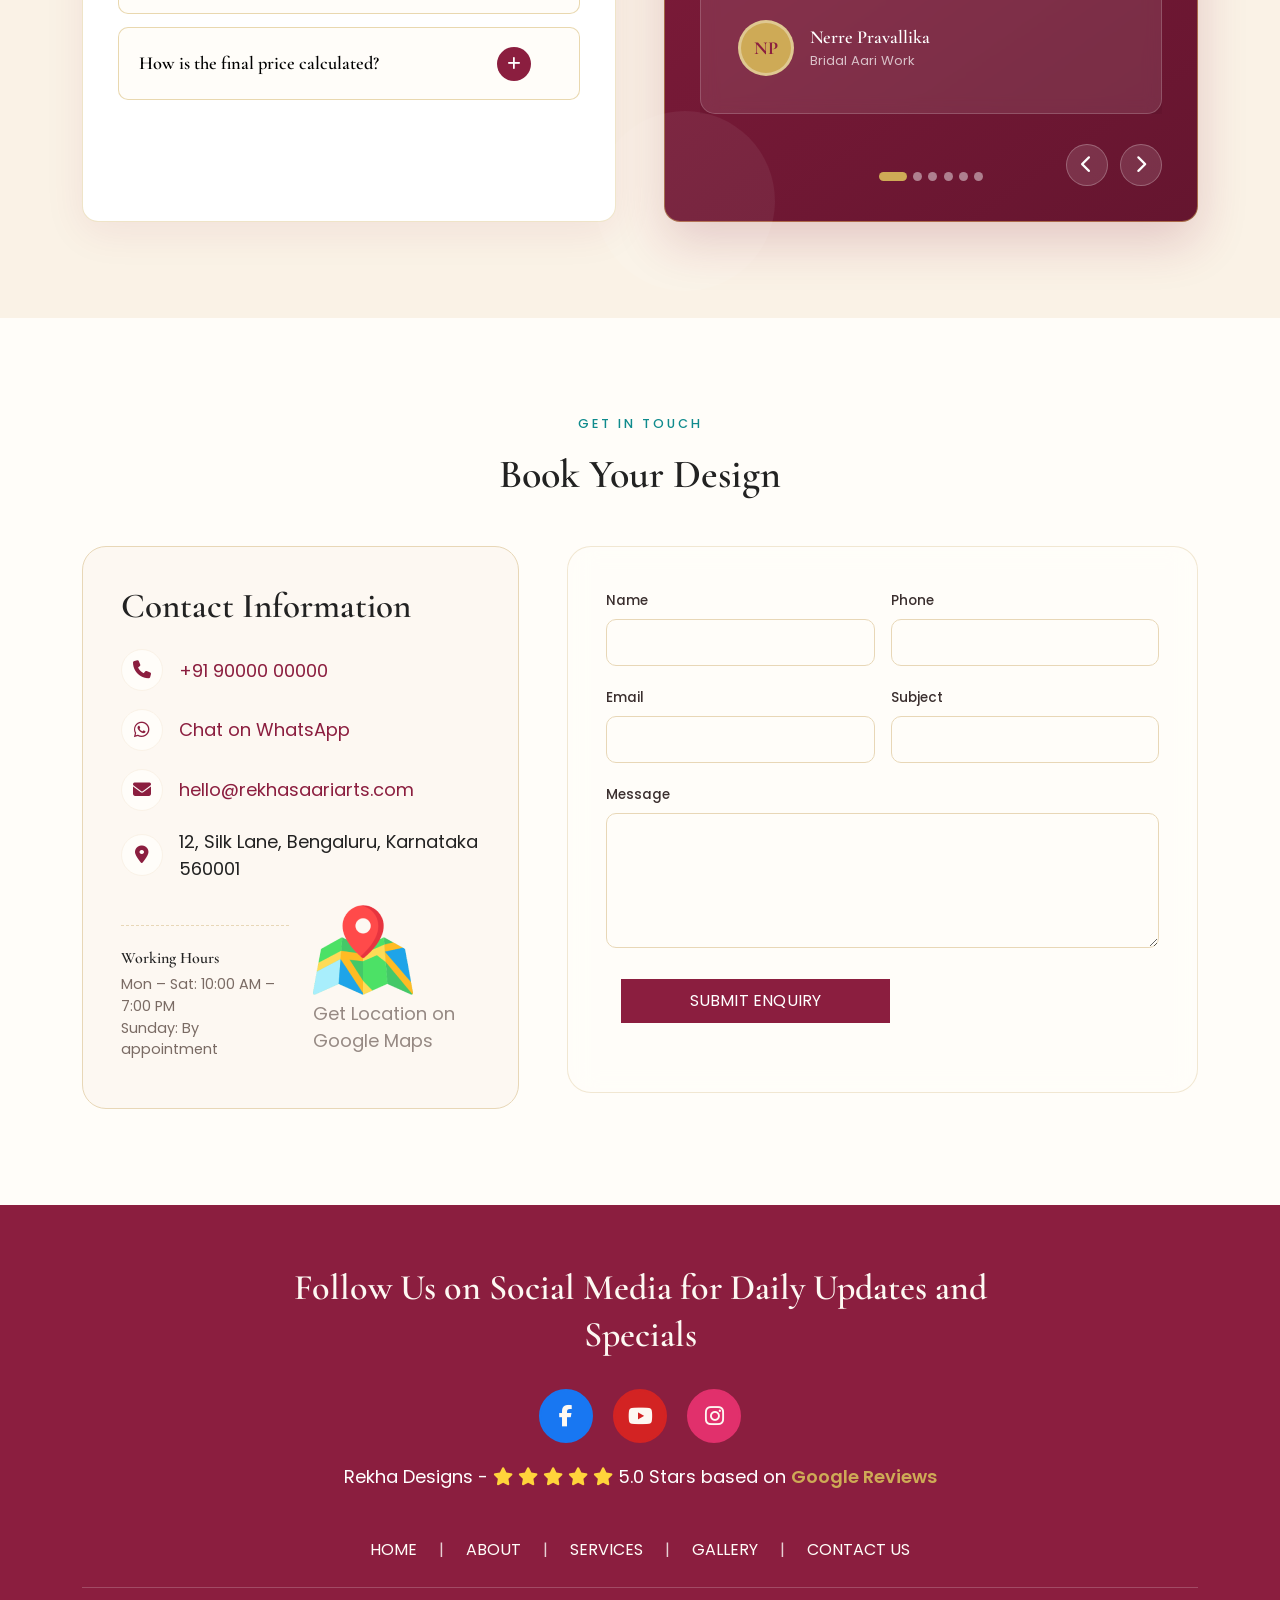
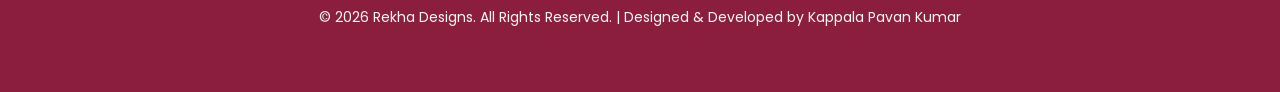
==== commit e96b1707: "Update testimonials with new client feedback" ====
--- a/index.html
+++ b/index.html
@@ -10,56 +10,59 @@
     <meta http-equiv="X-UA-Compatible" content="IE=edge" />
     <!-- ============ PRIMARY SEO META TAGS ============ -->
     <title>
-      Aari Work & Bridal Blouse Designs in Madanapalle | Rekha Designs
+      Rekha's Aari Arts | Bridal Blouse Embroidery, Maggam & Aari Work in India
     </title>
     <meta
       name="title"
-      content="Aari Work & Bridal Blouse Designs in Madanapalle | Rekha Designs"
-    />
-    <meta name="description" content="Custom Aari work and bridal blouse designs in Madanapalle. Explore Maggam, Zardosi, stone, cutwork, mirror and thread embroidery. Enquire on WhatsApp.">
+      content="Rekha's Aari Arts | Bridal Blouse Embroidery, Maggam & Aari Work in India"
+    />
+    <meta
+      name="description"
+      content="Rekha's Aari Arts crafts handmade bridal blouse embroidery, Maggam work, Aari embroidery, Zardosi and stone work. Custom designer blouses made with traditional South Indian artistry since 2018."
+    />
     <meta
       name="keywords"
-      content="Aari work in Madanapalle, bridal blouse designs in Madanapalle, Maggam work blouse designs, stone work blouse designs, cutwork blouse designs, mirror work blouse designs, Zardosi work blouse designs, thread work blouse designs, Saree Pre-Pleating Madanapalle, Kids Aari Work Madanapalle, Old Aari Blouse Redesign in Madanapalle"
-    />
-    <meta name="author" content="Rekha" />
-    <meta name="robots" content="index, follow, max-image-preview:large" />
+      content="Aari embroidery, blouse embroidery, Maggam work, bridal blouse designer, Zardosi work, stone work blouse, hand embroidery boutique, custom bridal blouse, designer blouse embroidery, South Indian embroidery"
+    />
+    <meta name="author" content="Rekha's Aari Arts" />
+    <meta name="robots" content="noindex, nofollow, max-image-preview:large" />
     <meta name="revisit-after" content="7 days" />
     <meta name="language" content="English" />
     <!-- ✅ Canonical -->
-    <link rel="canonical" href="https://www.rekhadesigns.in/" />
+    <link rel="canonical" href="https://www.rekhasaariarts.com/" />
 
     <!-- Mobile Web App -->
     <meta name="mobile-web-app-capable" content="yes" />
     <meta name="apple-mobile-web-app-capable" content="yes" />
     <meta name="apple-mobile-web-app-status-bar-style" content="default" />
-    <meta name="apple-mobile-web-app-title" content="Rekha Designs" />
-
-    <meta property="og:site_name" content="Rekha Designs" />
+    <meta name="apple-mobile-web-app-title" content="Rekha's Aari Arts" />
+
+    <meta property="og:site_name" content="Rekha's Aari Arts" />
     <meta property="og:locale" content="en_IN" />
     <!-- OG Image -->
-    <meta property="og:title" content="Rekha Designs" />
+    <meta property="og:title" content="Rekha's Aari Arts" />
     <meta
       property="og:description"
       content="Premium Blouse Aari Work | Bridal Blouse Designs | Handcrafted Embroidery"
     />
     <meta
       property="og:image"
-      content="https://rekhadesigns.in/assets/logo.jpg"
-    />
-    <meta property="og:url" content="https://rekhadesigns.in" />
+      content="https://yourdomain.com/images/rekha-aari-logo.png"
+    />
+    <meta property="og:url" content="https://yourdomain.com" />
     <meta property="og:type" content="website" />
 
-    <meta name="twitter:site" content="@rekhadesigns" />
-    <meta name="twitter:creator" content="@rekhadesigns" />
+    <meta name="twitter:site" content="@rekhasaariarts" />
+    <meta name="twitter:creator" content="@rekhasaariarts" />
     <meta name="twitter:card" content="summary_large_image" />
-    <meta name="twitter:title" content="Rekha Designs" />
+    <meta name="twitter:title" content="Rekha's Aari Arts" />
     <meta
       name="twitter:description"
       content="Luxury Blouse Aari Work Designs"
     />
     <meta
       name="twitter:image"
-      content="https://rekhadesigns.in/assets/logo.jpg"
+      content="https://yourdomain.com/images/rekha-aari-logo.png"
     />
 
     <!-- GEO Tags -->
@@ -114,36 +117,26 @@
     />
 
     <!-- Favicon -->
-<link rel="icon"
+    <link
+      rel="icon"
       type="image/png"
+      href="img/favicon/favicon-96x96.png"
       sizes="96x96"
-      href="/assets/favicon/favicon-96x96.png">
-
-<link rel="icon"
-      href="/favicon.ico">
-
-<link rel="apple-touch-icon"
+    />
+    <link rel="icon" type="image/svg+xml" href="img/favicon//favicon.svg" />
+    <link rel="shortcut icon" href="img/favicon/favicon.ico" />
+    <link
+      rel="apple-touch-icon"
       sizes="180x180"
-      href="/assets/favicon/apple-touch-icon.png">
-
-<link rel="manifest"
-      href="/assets/favicon/site.webmanifest">
-
-    
+      href="img/favicon/apple-touch-icon.png"
+    />
+    <link rel="manifest" href="img/favicon//site.webmanifest" />
 
     <!-- Preload -->
 
     <!-- AOS -->
     <link href="https://unpkg.com/aos@2.3.1/dist/aos.css" rel="stylesheet" />
     <link rel="stylesheet" href="index.css" />
-
-    <!-- Google Tag Manager -->
-<script>(function(w,d,s,l,i){w[l]=w[l]||[];w[l].push({'gtm.start':
-new Date().getTime(),event:'gtm.js'});var f=d.getElementsByTagName(s)[0],
-j=d.createElement(s),dl=l!='dataLayer'?'&l='+l:'';j.async=true;j.src=
-'https://www.googletagmanager.com/gtm.js?id='+i+dl;f.parentNode.insertBefore(j,f);
-})(window,document,'script','dataLayer','GTM-NZLRRTJ6');</script>
-<!-- End Google Tag Manager -->
   </head>
 
   <body>
@@ -155,16 +148,15 @@
                   <div class="floating-flowers" aria-hidden="true">        <span class="ff ff1">✿</span>        <span class="ff ff2">❁</span>        <span class="ff ff3">✿</span>        <span class="ff ff4">❁</span>        <span class="ff ff5">✿</span>      </div>
             <div class="row align-items-center justify-content-between py-5">
                 <div class="col-lg-6">
-                    <p class="super-text">Est. 2018 - Handcrafted in Madanapalle</p>
-                    <h1 class="hero-heading">Custom Aari Work & Bridal Blouse Designs</h1>
-                    <p class="sub-text">Where Tradition Meets Bridal Elegance</p>
+                    <p class="super-text">Est. 2018 · Handcrafted in India</p>
+                    <h1 class="hero-heading">Handcrafted Blouse Aari Arts</h1>
+                    <p class="sub-text">Where Tradition Meets Elegance</p>
                     <p>
-                        Every blouse is handcrafted with thoughtful detail - from Aari and Maggam work to Zardosi, stone, cutwork, mirror and thread embroidery. Each design is personalised around your saree, fabric, style and special occasion.
+                        Every blouse is hand-embroidered thread by thread, stone by stone — Aari, Maggam and Zardosi work created for brides who want their wedding attire to carry a story, not just a stitch. Custom bridal blouse embroidery designed around you, your fabric, and your day.
                     </p>
                     <div class="text-center text-md-start">
-                            <a href="#gallery" class="btn btn-custom">Explore Our Designs</a>
-                            <!-- <a href="#contact" class="btn btn-custom btn-abt2">Book on WhatsApp</a> -->
-                            <a href="https://wa.me/9550927622" target="_blank" rel="noopener" class="btn btn-custom btn-abt2" aria-label="Book on WhatsApp">Book on WhatsApp</a>
+                            <a href="#gallery" class="btn btn-custom">Explore Collections</a>
+                            <a href="#contact" class="btn btn-custom btn-abt2">Contact Us</a>
                         </div>
                 </div>
                 <!-- <div class="col-lg-6 text-center">
@@ -178,16 +170,16 @@
                         <div id="heroCarousel" class="carousel slide carousel-fade" data-bs-ride="carousel" data-bs-interval="3000">
                             <div class="carousel-inner">
                                 <div class="carousel-item active">
-                                    <img src="assets/banner/arri-blouse.webp" class="img-fluid" alt="Peacock Aari back design">
+                                    <img src="assets/img-1.webp" class="img-fluid" alt="Peacock Aari back design">
                                 </div>
                                 <div class="carousel-item">
-                                    <img src="assets/banner/flower-blouse.webp" class="img-fluid" alt="Zardosi neckline close-up">
+                                    <img src="assets/img-2.webp" class="img-fluid" alt="Zardosi neckline close-up">
                                 </div>
                                 <div class="carousel-item">
-                                    <img src="assets/banner/mirror-blouse.webp" class="img-fluid" alt="Maggam work blouse">
+                                    <img src="assets/img-3.webp" class="img-fluid" alt="Maggam work blouse">
                                 </div>
                                 <div class="carousel-item">
-                                    <img src="assets/banner/classic-blouse.webp" class="img-fluid" alt="Handcrafted blouse detail">
+                                    <img src="assets/img-4.webp" class="img-fluid" alt="Handcrafted blouse detail">
                                 </div>
                             </div>
 
@@ -221,63 +213,60 @@
         </div>
     </div> -->
 
-    <section id="about" class="about-section" aria-label="About Rekha Designs">
+    <section id="about" class="about-section" aria-label="About Rekha's Aari Arts">
       <div class="container">
-        <div class="row align-items-center">
+        <div class="row align-items-center g-5">
           <div class="col-lg-6 d-flex justify-content-center" data-animate="fade-right">
             <div class="about-img-wrap">
-              <img src="assets/rekha.webp" class="img-fluid" title="Rekha Sree, Aari Designer"/>
+              <img src="assets/rek.webp" class="img-fluid"/>
               <div class="about-stat-badge">
-                <span class="stat-num" data-count="7">7</span><span>+</span>
+                <span class="stat-num" data-count="10">0</span><span>+</span>
                 <small>Years of Expertise</small>
               </div>
             </div>
           </div>
 
-          <div class="col-lg-6 mt-5 mt-md-0" data-animate="fade-left">
+          <div class="col-lg-6" data-animate="fade-left">
             <p class="super-text">Our Story</p>
-            <h2 class="section-heading">Aari Work in Madanapalle, Crafted with Elegance</h2>
+            <h2 class="section-heading">About Rekha's Aari Arts</h2>
             <p class="section-text">
-              Founded by <strong>K. Rekha Sree, Rekha Designs</strong> is a home-based handcrafted blouse and embroidery service in Madanapalle, Andhra Pradesh. With a passion for traditional Indian craftsmanship, she creates personalised designs for weddings, engagements, receptions, festivals and special occasions.
+              Rekha's Aari Arts began as a one-woman hooking needle and a promise: every bridal blouse
+              deserves the same care as the wedding it's made for. Today our small studio of artisans
+              specializes in custom bridal blouses, Maggam work, stone work, Zardosi and fine thread
+              embroidery — each piece personalised to the bride's fabric, silhouette and story.
             </p>
-            <p>
-              Every creation is thoughtfully designed around the customer's saree, fabric, colours, motifs and personal style. From intricate necklines and detailed sleeves to statement backs, borders and embellishments, K. Rekha Sree gives personal attention to every piece, combining traditional handwork with elegant contemporary styling.
-            </p>
 
             <ul class="about-checklist list-unstyled">
-              <li><i class="fa-regular fa-circle-check"></i> Custom Bridal Blouse Designs</li>
-              <li><i class="fa-regular fa-circle-check"></i> Aari and Maggam Work</li>
-              <li><i class="fa-regular fa-circle-check"></i> Stone, Cutwork and Mirror Work</li>
-              <li><i class="fa-regular fa-circle-check"></i> Zardosi, Thread and Zari Embroidery</li>
-              <li><i class="fa-regular fa-circle-check"></i> Personalised Neck, Sleeve and Back Designs</li>
-              <li><i class="fa-regular fa-circle-check"></i> Wedding, Engagement and Reception Blouses</li>
-              <li><i class="fa-regular fa-circle-check"></i> Saree Pre-Pleating</li>
-              <li><i class="fa-regular fa-circle-check"></i> Kids Aari Work</li>
-              <li><i class="fa-regular fa-circle-check"></i> Old Aari Blouse Redesign & Transformation</li>
+              <li><i class="fa-regular fa-circle-check"></i> Custom Bridal Blouses</li>
+              <li><i class="fa-regular fa-circle-check"></i> Maggam Work</li>
+              <li><i class="fa-regular fa-circle-check"></i> Stone Work</li>
+              <li><i class="fa-regular fa-circle-check"></i> Zardosi</li>
+              <li><i class="fa-regular fa-circle-check"></i> Thread Work</li>
+              <li><i class="fa-regular fa-circle-check"></i> Personalized Designs</li>
             </ul>
 
-            <div class="row about-counters text-center ">
+            <div class="row about-counters text-center g-3">
               <div class="col-6 col-md-3">
                 <div class="counter-card">
-                  <span class="stat-num" data-count="7">7</span><span>+</span>
+                  <span class="stat-num" data-count="10">0</span><span>+</span>
                   <p>Years</p>
                 </div>
               </div>
               <div class="col-6 col-md-3">
                 <div class="counter-card">
-                  <span class="stat-num" data-count="200">200</span><span>+</span>
+                  <span class="stat-num" data-count="1500">0</span><span>+</span>
                   <p>Projects</p>
                 </div>
               </div>
               <div class="col-6 col-md-3">
                 <div class="counter-card">
-                  <span class="stat-num" data-count="200">200</span><span>+</span>
+                  <span class="stat-num" data-count="500">0</span><span>+</span>
                   <p>Happy Clients</p>
                 </div>
               </div>
               <div class="col-6 col-md-3">
                 <div class="counter-card">
-                  <span class="stat-num" data-count="100">100</span><span>%</span>
+                  <span class="stat-num" data-count="100">0</span><span>%</span>
                   <p>Satisfaction</p>
                 </div>
               </div>
@@ -291,54 +280,54 @@
      <!-- ============================================================
          WHY CHOOSE US
     ============================================================= -->
-    <section id="why-us" class="why-us-section" aria-label="Why choose Rekha Designs">
+    <section id="why-us" class="why-us-section" aria-label="Why choose Rekha's Aari Arts">
       <div class="container">
         <div class="text-center mb-5" data-animate="fade-up">
           <p class="super-text">The Difference</p>
           <h2 class="section-heading">Why Brides Choose Us</h2>
         </div>
 
-        <div class="row">
-          <div class="col-md-6 col-lg-4 why-us-margin" data-animate="fade-up" data-delay="0">
+        <div class="row g-4">
+          <div class="col-md-6 col-lg-4" data-animate="fade-up" data-delay="0">
             <div class="why-card">
               <i class="fa-regular fa-gem"></i>
-              <h3>Bridal-Focused Designs</h3>
-              <p>Designs planned specifically for wedding, engagement, reception and festive blouses.</p>
-            </div>
-          </div>
-          <div class="col-md-6 col-lg-4 why-us-margin" data-animate="fade-up" data-delay="100">
+              <h3>Bridal Specialists</h3>
+              <p>Focused exclusively on bridal and occasion blouses, so every detail is built around your big day.</p>
+            </div>
+          </div>
+          <div class="col-md-6 col-lg-4" data-animate="fade-up" data-delay="100">
             <div class="why-card">
               <i class="fa-solid fa-palette"></i>
               <h3>Unique Designs</h3>
               <p>No two blouses repeat — motifs are drawn fresh for your fabric, colour and body of work.</p>
             </div>
           </div>
-          <div class="col-md-6 col-lg-4 why-us-margin" data-animate="fade-up" data-delay="200">
+          <div class="col-md-6 col-lg-4" data-animate="fade-up" data-delay="200">
             <div class="why-card">
               <i class="fa-solid fa-award"></i>
-              <h3>Quality-Focused Finish</h3>
-              <p>Attention is given to embroidery balance, neatness, material placement and overall presentation.</p>
-            </div>
-          </div>
-          <div class="col-md-6 col-lg-4 why-us-margin" data-animate="fade-up" data-delay="0">
+              <h3>Premium Materials</h3>
+              <p>Genuine zari thread, quality stones and mirrors sourced for lasting shine, wear after wear.</p>
+            </div>
+          </div>
+          <div class="col-md-6 col-lg-4" data-animate="fade-up" data-delay="0">
             <div class="why-card">
               <i class="fa-regular fa-hand-point-up"></i>
               <h3>Handcrafted Excellence</h3>
               <p>Every stitch placed by hand — no machine shortcuts, just patient, practised needlework.</p>
             </div>
           </div>
-          <div class="col-md-6 col-lg-4 why-us-margin" data-animate="fade-up" data-delay="100">
+          <div class="col-md-6 col-lg-4" data-animate="fade-up" data-delay="100">
             <div class="why-card">
               <i class="fa-solid fa-truck"></i>
-              <h3>Clear Timelines</h3>
-              <p>The expected completion schedule is discussed before work begins, based on design complexity.</p>
-            </div>
-          </div>
-          <div class="col-md-6 col-lg-4 why-us-margin" data-animate="fade-up" data-delay="200">
+              <h3>Fast Delivery</h3>
+              <p>Clear timelines from consultation to delivery, so your wedding schedule is never at risk.</p>
+            </div>
+          </div>
+          <div class="col-md-6 col-lg-4" data-animate="fade-up" data-delay="200">
             <div class="why-card">
               <i class="fa-solid fa-indian-rupee-sign"></i>
               <h3>Affordable Luxury</h3>
-              <p>Design scope and material choices can be discussed according to your preferences and budget.</p>
+              <p>Bridal-grade craftsmanship priced with transparency — luxury that respects your budget.</p>
             </div>
           </div>
         </div>
@@ -358,10 +347,11 @@
         <div class="craft-services-heading">
             <span class="craft-services-label">Our Specialities</span>
 
-            <h2>Bridal Blouse & Embroidery Services</h2>
+            <h2>Arts We Specialize In</h2>
 
             <p>
-                Explore personalised bridal blouse and hand-embroidery services, including Aari, Maggam, Zardosi, stone work, cutwork, mirror work and detailed thread embroidery.
+                Explore our traditional embroidery and blouse-designing services,
+                carefully handcrafted to make every outfit unique and elegant.
             </p>
         </div>
 
@@ -371,20 +361,21 @@
             <article class="craft-service-card">
                 <div class="craft-service-image">
                     <img
-                        src="assets/services/bridal-blouse-design.webp"
+                        src="https://placehold.co/600x420/FDF8F2/8B1E3F?text=Bridal+Blouse"
                         alt="Bridal blouse design service"
-                        loading="lazy" title="Bridal Blouse Design">
+                        loading="lazy">
                 </div>
 
                 <div class="craft-service-content">
-                    <h3>Bridal Blouse Designs</h3>
-                    <p class="service-sub-text">- Bridal Blouse Designs in Madanapalle</p>
+                    <h3>Bridal Blouse</h3>
+
                     <p>
-                        Custom bridal blouse designs crafted with intricate embroidery and elegant embellishments for your wedding saree.
+                        Statement bridal blouses designed to complement your wedding
+                        outfit with elegant and intricate detailing.
                     </p>
 
                     <a class="craft-whatsapp-btn"
-                       href="https://wa.me/9550927622?text=Hello%2C%20I%20am%20interested%20in%20the%20Bridal%20Blouse%20service.%20Please%20share%20more%20details."
+                       href="https://wa.me/919000000000?text=Hello%2C%20I%20am%20interested%20in%20the%20Bridal%20Blouse%20service.%20Please%20share%20more%20details."
                        target="_blank"
                        rel="noopener noreferrer"
                        aria-label="Enquire about Bridal Blouse on WhatsApp">
@@ -398,21 +389,21 @@
             <article class="craft-service-card">
                 <div class="craft-service-image">
                     <img
-                        src="assets/services/maggam-work-blouse.webp"
+                        src="https://placehold.co/600x420/FDF8F2/8B1E3F?text=Maggam+Work"
                         alt="Maggam embroidery work service"
-                        loading="lazy" title="Maggam Work Blouse">
+                        loading="lazy">
                 </div>
 
                 <div class="craft-service-content">
                     <h3>Maggam Work</h3>
-                    <p class="service-sub-text">- Maggam Work Blouse Designs in Madanapalle</p>
 
                     <p>
-                        Rich Maggam work featuring zari, stones, beads and detailed embroidery for traditional and bridal looks.
+                        Rich dimensional embroidery created on a wooden frame for
+                        bold, traditional, and elegant blouse designs.
                     </p>
 
                     <a class="craft-whatsapp-btn"
-                       href="https://wa.me/9550927622?text=Hello%2C%20I%20am%20interested%20in%20the%20Maggam%20Work%20service.%20Please%20share%20more%20details."
+                       href="https://wa.me/919000000000?text=Hello%2C%20I%20am%20interested%20in%20the%20Maggam%20Work%20service.%20Please%20share%20more%20details."
                        target="_blank"
                        rel="noopener noreferrer"
                        aria-label="Enquire about Maggam Work on WhatsApp">
@@ -422,26 +413,53 @@
                 </div>
             </article>
 
-
+            <!-- Aari Embroidery -->
+            <article class="craft-service-card">
+                <div class="craft-service-image">
+                    <img
+                        src="https://placehold.co/600x420/FDF8F2/8B1E3F?text=Aari+Embroidery"
+                        alt="Aari embroidery service"
+                        loading="lazy">
+                </div>
+
+                <div class="craft-service-content">
+                    <h3>Aari Embroidery</h3>
+
+                    <p>
+                        Fine chain-stitch embroidery that adds graceful patterns
+                        and detailed craftsmanship to every blouse.
+                    </p>
+
+                    <a class="craft-whatsapp-btn"
+                       href="https://wa.me/919000000000?text=Hello%2C%20I%20am%20interested%20in%20the%20Aari%20Embroidery%20service.%20Please%20share%20more%20details."
+                       target="_blank"
+                       rel="noopener noreferrer"
+                       aria-label="Enquire about Aari Embroidery on WhatsApp">
+                        <i class="fa-brands fa-whatsapp" aria-hidden="true"></i>
+                        Enquire on WhatsApp
+                    </a>
+                </div>
+            </article>
 
             <!-- Zardosi Work -->
             <article class="craft-service-card">
                 <div class="craft-service-image">
                     <img
-                        src="assets/services/zardosi-work-blouse.webp"
+                        src="https://placehold.co/600x420/FDF8F2/8B1E3F?text=Zardosi+Work"
                         alt="Zardosi embroidery service"
-                        loading="lazy" title="Zardosi Work Blouse">
+                        loading="lazy">
                 </div>
 
                 <div class="craft-service-content">
                     <h3>Zardosi Work</h3>
-                    <p class="service-sub-text">- Zardosi Work Blouse Designs in Madanapalle</p>
 
                     <p>
-                      Intricate metallic embroidery creating a rich, elegant and timeless finish for bridal and occasion blouses.</p>
+                        Metallic thread embroidery that gives traditional outfits
+                        a luxurious, regal, and timeless appearance.
+                    </p>
 
                     <a class="craft-whatsapp-btn"
-                       href="https://wa.me/9550927622?text=Hello%2C%20I%20am%20interested%20in%20the%20Zardosi%20Work%20service.%20Please%20share%20more%20details."
+                       href="https://wa.me/919000000000?text=Hello%2C%20I%20am%20interested%20in%20the%20Zardosi%20Work%20service.%20Please%20share%20more%20details."
                        target="_blank"
                        rel="noopener noreferrer"
                        aria-label="Enquire about Zardosi Work on WhatsApp">
@@ -455,21 +473,21 @@
             <article class="craft-service-card">
                 <div class="craft-service-image">
                     <img
-                        src="assets/services/stone-work-blouse.webp"
+                        src="https://placehold.co/600x420/FDF8F2/8B1E3F?text=Stone+Work"
                         alt="Decorative stone work service"
-                        loading="lazy" title="Stone Work Blouse">
+                        loading="lazy">
                 </div>
 
                 <div class="craft-service-content">
                     <h3>Stone Work</h3>
-                    <p class="service-sub-text">- Stone Work Blouse Designs in Madanapalle</p>
 
                     <p>
-                        Beautifully arranged stones, beads and sequins creating an elegant finish for bridal and festive blouse designs.
+                        Carefully placed decorative stones that add sparkle,
+                        texture, and elegance to customized blouse designs.
                     </p>
 
                     <a class="craft-whatsapp-btn"
-                       href="https://wa.me/9550927622?text=Hello%2C%20I%20am%20interested%20in%20the%20Stone%20Work%20service.%20Please%20share%20more%20details."
+                       href="https://wa.me/919000000000?text=Hello%2C%20I%20am%20interested%20in%20the%20Stone%20Work%20service.%20Please%20share%20more%20details."
                        target="_blank"
                        rel="noopener noreferrer"
                        aria-label="Enquire about Stone Work on WhatsApp">
@@ -483,21 +501,21 @@
             <article class="craft-service-card">
                 <div class="craft-service-image">
                     <img
-                        src="assets/services/cutwork-design-blouse.webp"
+                        src="https://placehold.co/600x420/FDF8F2/8B1E3F?text=Cutwork+Design"
                         alt="Cutwork blouse design service"
-                        loading="lazy" title="Cutwork Blouse">
+                        loading="lazy">
                 </div>
 
                 <div class="craft-service-content">
                     <h3>Cutwork Design</h3>
-                    <p class="service-sub-text">- Cutwork Blouse Designs in Madanapalle</p>
 
                     <p>
-                        Artistic cutwork detailing combined with handcrafted embroidery for elegant and sophisticated blouse designs.
+                        Delicate fabric cutwork combined with detailed embroidery
+                        to create refined and artistic patterns.
                     </p>
 
                     <a class="craft-whatsapp-btn"
-                       href="https://wa.me/9550927622?text=Hello%2C%20I%20am%20interested%20in%20the%20Cutwork%20Design%20service.%20Please%20share%20more%20details."
+                       href="https://wa.me/919000000000?text=Hello%2C%20I%20am%20interested%20in%20the%20Cutwork%20Design%20service.%20Please%20share%20more%20details."
                        target="_blank"
                        rel="noopener noreferrer"
                        aria-label="Enquire about Cutwork Design on WhatsApp">
@@ -511,21 +529,21 @@
             <article class="craft-service-card">
                 <div class="craft-service-image">
                     <img
-                        src="assets/services/mirror-work-blouse.webp"
+                        src="https://placehold.co/600x420/FDF8F2/8B1E3F?text=Mirror+Work"
                         alt="Traditional mirror work service"
-                        loading="lazy" title="Mirror Work Blouse">
+                        loading="lazy">
                 </div>
 
                 <div class="craft-service-content">
                     <h3>Mirror Work</h3>
-                    <p class="service-sub-text">- Mirror Work Blouse Designs in Madanapalle</p>
 
                     <p>
-                        Traditional mirror embellishments combined with intricate embroidery for a graceful and festive blouse look.
+                        Traditional mirror embellishments arranged with colourful
+                        threadwork for a vibrant handcrafted appearance.
                     </p>
 
                     <a class="craft-whatsapp-btn"
-                       href="https://wa.me/9550927622?text=Hello%2C%20I%20am%20interested%20in%20the%20Mirror%20Work%20service.%20Please%20share%20more%20details."
+                       href="https://wa.me/919000000000?text=Hello%2C%20I%20am%20interested%20in%20the%20Mirror%20Work%20service.%20Please%20share%20more%20details."
                        target="_blank"
                        rel="noopener noreferrer"
                        aria-label="Enquire about Mirror Work on WhatsApp">
@@ -539,21 +557,21 @@
             <article class="craft-service-card">
                 <div class="craft-service-image">
                     <img
-                        src="assets/services/thread-work-blouse.webp"
+                        src="https://placehold.co/600x420/FDF8F2/8B1E3F?text=Thread+Work"
                         alt="Decorative thread embroidery service"
-                        loading="lazy" title="Thread Work Blouse">
+                        loading="lazy">
                 </div>
 
                 <div class="craft-service-content">
                     <h3>Thread Work</h3>
-                    <p class="service-sub-text">- Thread Work Blouse Designs in Madanapalle</p>
 
                     <p>
-                        Fine thread embroidery featuring floral and traditional patterns for a delicate handcrafted finish.
+                        Fine thread embroidery featuring soft floral, traditional,
+                        and contemporary patterns for an elegant finish.
                     </p>
 
                     <a class="craft-whatsapp-btn"
-                       href="https://wa.me/9550927622?text=Hello%2C%20I%20am%20interested%20in%20the%20Thread%20Work%20service.%20Please%20share%20more%20details."
+                       href="https://wa.me/919000000000?text=Hello%2C%20I%20am%20interested%20in%20the%20Thread%20Work%20service.%20Please%20share%20more%20details."
                        target="_blank"
                        rel="noopener noreferrer"
                        aria-label="Enquire about Thread Work on WhatsApp">
@@ -562,63 +580,6 @@
                     </a>
                 </div>
             </article>
-
-            <!-- Saree Pre Pleating -->
-            <article class="craft-service-card">
-                <div class="craft-service-image">
-                    <img
-                        src="assets/services/saree-pre-plating.webp"
-                        alt="Saree Pre Pleating service"
-                        loading="lazy" title="Saree Pre Pleating">
-                </div>
-
-                <div class="craft-service-content">
-                    <h3>Saree Pre Pleating</h3>
-                    <p class="service-sub-text">- Saree Pre-Pleating in Madanapalle</p>
-
-                    <p>
-                        Beautifully pre-pleated sarees for an effortless and elegant drape. Our professional saree pre-pleating service in Madanapalle is perfect for weddings, festivals and special occasions.
-                    </p>
-
-                    <a class="craft-whatsapp-btn"
-                       href="https://wa.me/9550927622?text=Hello%2C%20I%20am%20interested%20in%20the%20Saree%20PrePlating%20service.%20Please%20share%20more%20details."
-                       target="_blank"
-                       rel="noopener noreferrer"
-                       aria-label="Enquire about Saree Pre Pleating on WhatsApp">
-                        <i class="fa-brands fa-whatsapp" aria-hidden="true"></i>
-                        Enquire on WhatsApp
-                    </a>
-                </div>
-            </article> 
-
-
-            <!-- Kids Aari -->
-            <article class="craft-service-card">
-                <div class="craft-service-image">
-                    <img
-                        src="assets/services/kids-aari-work.webp"
-                        alt="Kids Aari Work"
-                        loading="lazy" title="Kids & Girls Aari Work">
-                </div>
-
-                <div class="craft-service-content">
-                    <h3>Kids & Girls Aari Work</h3>
-                    <p class="service-sub-text">- Kids Aari Work in Madanapalle</p>
-
-                    <p>
-                        Add a graceful traditional touch to your little one's outfit with Kids Aari Work in Madanapalle, featuring handcrafted Aari embroidery, elegant detailing and delicate embellishments. Perfect for weddings, festivals and special occasions.
-                    </p>
-
-                    <a class="craft-whatsapp-btn"
-                       href="https://wa.me/9550927622?text=Hello%2C%20I%20am%20interested%20in%20the%20Kids%20Aari%20Work%20service.%20Please%20share%20more%20details."
-                       target="_blank"
-                       rel="noopener noreferrer"
-                       aria-label="Enquire about Kids & Girls Aari Work on WhatsApp">
-                        <i class="fa-brands fa-whatsapp" aria-hidden="true"></i>
-                        Enquire on WhatsApp
-                    </a>
-                </div>
-            </article> 
 
         </div>
     </div>
@@ -695,24 +656,6 @@
       >
         Zardosi
       </button>
-
-      
-      <button
-        type="button"
-        class="filter-btn"
-        data-filter="saree-pre-plating"
-      >
-        Saree Pre-Plating
-      </button>
-
-      
-      <button
-        type="button"
-        class="filter-btn"
-        data-filter="kids-aari-work"
-      >
-        Kids & Girls Aari Work
-      </button>
     </div>
 
     <!-- Gallery Grid -->
@@ -726,7 +669,7 @@
           data-category="bridal"
         >
           <img
-            src="assets/gallery/gallery-img-2.webp"
+            src="assets/img-1.webp"
             alt="Bridal blouse embroidery design"
             loading="lazy"
           />
@@ -737,18 +680,8 @@
           data-category="stone"
         >
           <img
-            src="assets/gallery/gallery-img-3.webp"
+            src="assets/img-2.webp"
             alt="Stone work blouse embroidery"
-            loading="lazy"
-          />
-        </div>
-                <div
-          class="gallery-item gallery-medium"
-          data-category="kids-aari-work"
-        >
-          <img
-            src="assets/gallery/kids-aari-work.webp"
-            alt="Kids & Girls Aari Work"
             loading="lazy"
           />
         </div>
@@ -763,7 +696,7 @@
           data-category="aari"
         >
           <img
-            src="assets/gallery/gallery-img-9.webp"
+            src="assets/img-3.webp"
             alt="Handcrafted Aari embroidery design"
             loading="lazy"
           />
@@ -774,19 +707,8 @@
           data-category="maggam"
         >
           <img
-            src="assets/gallery/gallery-img-4.webp"
+            src="assets/img-4.webp"
             alt="Traditional Maggam work blouse"
-            loading="lazy"
-          />
-        </div>
-
-                <div
-          class="gallery-item gallery-medium"
-          data-category="saree-pre-plating"
-        >
-          <img
-            src="assets/gallery/saree-pre-plating.webp"
-            alt="Saree Pre-Plating Service"
             loading="lazy"
           />
         </div>
@@ -801,7 +723,7 @@
           data-category="zardosi"
         >
           <img
-            src="assets/gallery/gallery-img-5.webp"
+            src="assets/img-2.webp"
             alt="Zardosi blouse embroidery design"
             loading="lazy"
           />
@@ -812,7 +734,7 @@
           data-category="bridal"
         >
           <img
-            src="assets/gallery/gallery-img-6.webp"
+            src="assets/img-1.webp"
             alt="Designer bridal blouse embroidery"
             loading="lazy"
           />
@@ -828,7 +750,7 @@
           data-category="aari"
         >
           <img
-            src="assets/gallery/gallery-img-7.webp"
+            src="assets/img-4.webp"
             alt="Aari embroidery blouse pattern"
             loading="lazy"
           />
@@ -839,16 +761,11 @@
           data-category="stone"
         >
           <img
-            src="assets/gallery/gallery-img-8.webp"
+            src="assets/img-3.webp"
             alt="Designer stone work blouse"
             loading="lazy"
           />
         </div>
-
-        
-
-
-
 
       </div>
 
@@ -905,71 +822,37 @@
 <!-- ============================================================
          PROCESS / TIMELINE
     ============================================================= -->
-    <section id="process" class="process-section" aria-label="Our Custom Blouse Design Process">
-  <div class="container">
-    <div class="text-center mb-5" data-animate="fade-up">
-      <p class="super-text">How We Work</p>
-
-      <h2 class="section-heading">
-        Our Custom Blouse Design Process
-      </h2>
-
-      <p class="section-description">
-        We create custom bridal blouse designs with Aari Work, Maggam Work,
-        Zardosi, Stone Work, Mirror Work, Thread Work and Cutwork, crafted with
-        premium materials and expert embroidery.
-      </p>
-    </div>
-
-    <div class="timeline">
-
-      <div class="timeline-step" data-animate="fade-up" data-delay="0">
-        <div class="timeline-num">1</div>
-
-        <h3>Consultation</h3>
-
-        <p>
-          Discuss your blouse fabric, occasion, measurements and preferred
-          embroidery style for a perfect custom design.
-        </p>
+    <section id="process" class="process-section" aria-label="Our design process">
+      <div class="container">
+        <div class="text-center mb-5" data-animate="fade-up">
+          <p class="super-text">How We Work</p>
+          <h2 class="section-heading">Our Process</h2>
+        </div>
+
+        <div class="timeline">
+          <div class="timeline-step" data-animate="fade-up" data-delay="0">
+            <div class="timeline-num">1</div>
+            <h3>Consultation</h3>
+            <p>We discuss your fabric, silhouette, occasion and budget in detail.</p>
+          </div>
+          <div class="timeline-step" data-animate="fade-up" data-delay="100">
+            <div class="timeline-num">2</div>
+            <h3>Design Selection</h3>
+            <p>Motifs and techniques are chosen and sketched for your approval.</p>
+          </div>
+          <div class="timeline-step" data-animate="fade-up" data-delay="200">
+            <div class="timeline-num">3</div>
+            <h3>Embroidery Work</h3>
+            <p>Our artisans hand-embroider your blouse with regular progress updates.</p>
+          </div>
+          <div class="timeline-step" data-animate="fade-up" data-delay="300">
+            <div class="timeline-num">4</div>
+            <h3>Delivery</h3>
+            <p>A final fitting check, careful packaging, and on-time delivery to you.</p>
+          </div>
+        </div>
       </div>
-
-      <div class="timeline-step" data-animate="fade-up" data-delay="100">
-        <div class="timeline-num">2</div>
-
-        <h3>Design Selection</h3>
-
-        <p>
-          Choose from Bridal Blouse Designs, Aari Work, Maggam Work, Zardosi,
-          Stone Work, Mirror Work, Thread Work and Cutwork.
-        </p>
-      </div>
-
-      <div class="timeline-step" data-animate="fade-up" data-delay="200">
-        <div class="timeline-num">3</div>
-
-        <h3>Hand Embroidery</h3>
-
-        <p>
-          Our artisans handcraft every designer blouse using premium threads,
-          zari, stones, mirrors and beads.
-        </p>
-      </div>
-
-      <div class="timeline-step" data-animate="fade-up" data-delay="300">
-        <div class="timeline-num">4</div>
-
-        <h3>Quality Check & Delivery</h3>
-
-        <p>
-          Every embroidered blouse is quality checked, securely packed and
-          delivered on time.
-        </p>
-      </div>
-
-    </div>
-  </div>
-</section>
+    </section>
 
     <!-- ============================================================
      FAQ AND TESTIMONIALS SECTION
@@ -981,8 +864,8 @@
 >
   <div class="container">
 
-    <div class="row align-items-stretch">
-      <h2 class="section-heading text-center">FAQs & Testimonials</h2>
+    <div class="row g-5 align-items-stretch">
+      <h2 class="section-heading text-center">FAQ's & Testimonials</h2>
       <!-- ======================================================
            LEFT SIDE: FAQ
       ======================================================= -->
@@ -1016,7 +899,7 @@
                   aria-expanded="true"
                   aria-controls="faqCollapseOne"
                 >
-                 Do you create completely customised bridal blouse designs?
+                  How long does it take to complete a bridal blouse?
                 </button>
               </h3>
 
@@ -1027,7 +910,10 @@
                 data-bs-parent="#faqAccordion"
               >
                 <div class="accordion-body">
-                  Yes. The design can be personalised according to your saree, blouse fabric, preferred motifs, colours, neckline, sleeves, blouse back, embroidery style and budget.
+                  The completion time depends on the complexity of the
+                  design, embroidery style and material availability.
+                  Detailed bridal work may require several weeks, so we
+                  recommend booking well before your event.
                 </div>
               </div>
             </div>
@@ -1046,7 +932,7 @@
                   aria-expanded="false"
                   aria-controls="faqCollapseTwo"
                 >
-                  How early should I book my bridal blouse work?
+                  Can you create a completely customised blouse design?
                 </button>
               </h3>
 
@@ -1057,7 +943,9 @@
                 data-bs-parent="#faqAccordion"
               >
                 <div class="accordion-body">
-                  Booking early is recommended, especially during the wedding season. The completion time depends on design complexity, embroidery coverage, material availability and current bookings.
+                  Yes. We can customise the embroidery according to your
+                  fabric, blouse pattern, wedding theme, preferred colours,
+                  motifs and budget.
                 </div>
               </div>
             </div>
@@ -1076,7 +964,7 @@
                   aria-expanded="false"
                   aria-controls="faqCollapseThree"
                 >
-                 Can I share a reference image for my design?
+                  What embroidery services do you provide?
                 </button>
               </h3>
 
@@ -1087,7 +975,9 @@
                 data-bs-parent="#faqAccordion"
               >
                 <div class="accordion-body">
-                  Yes. You may share photographs, sketches or inspiration images to explain your preferences. The final design can then be adapted to suit your fabric and blouse pattern.
+                  We specialise in Aari work, Maggam work, Zardosi,
+                  stone work, thread embroidery and custom bridal blouse
+                  designs.
                 </div>
               </div>
             </div>
@@ -1106,7 +996,7 @@
                   aria-expanded="false"
                   aria-controls="faqCollapseFour"
                 >
-                  How is the price calculated?
+                  Can I share a reference image for my design?
                 </button>
               </h3>
 
@@ -1117,7 +1007,9 @@
                 data-bs-parent="#faqAccordion"
               >
                 <div class="accordion-body">
-                  Pricing depends on the design size, embroidery technique, work coverage, materials, stones or embellishments and the amount of handwork required. The expected cost should be confirmed before work begins.
+                  Yes. You can share your reference images, sketches or
+                  inspiration. We will use them to understand your
+                  preferences and create a personalised design.
                 </div>
               </div>
             </div>
@@ -1137,7 +1029,7 @@
                   aria-expanded="false"
                   aria-controls="faqCollapseSix"
                 >
-                  What should I send when enquiring on WhatsApp?
+                  How is the final price calculated?
                 </button>
               </h3>
 
@@ -1148,7 +1040,9 @@
                 data-bs-parent="#faqAccordion"
               >
                 <div class="accordion-body">
-                  Please share your name, event date, saree or blouse fabric photographs, preferred service, design references and any budget or timeline requirements.
+                  Pricing depends on the design size, embroidery technique,
+                  materials, number of stones or embellishments and the
+                  overall amount of handwork required.
                 </div>
               </div>
             </div>
@@ -1161,7 +1055,7 @@
       <!-- ======================================================
            RIGHT SIDE: TESTIMONIALS
       ======================================================= -->
-      <div class="col-lg-6 mt-5 mt-lg-0">
+      <div class="col-lg-6">
         <div class="testimonial-wrapper h-100">
 
           <div class="testimonial-heading">
@@ -1254,18 +1148,16 @@
                   </div>
 
                   <blockquote>
-                    The bridal blouse embroidery was beautifully detailed.
-                    Every colour and motif complemented my wedding saree
-                    perfectly.
+                   I'm completely in love with the Aari work design on my blouse made by Rekha madam! The detailing is neat, the zardosi and bead placement is super precise, and the color combination matches my saree. The stitching and fit are also very comfortable. Thank you for the wonderful work!"💖
                   </blockquote>
 
                   <div class="testimonial-client">
                     <div class="testimonial-avatar">
-                      AR
+                      NP
                     </div>
 
                     <div>
-                      <h3>Ananya R.</h3>
+                      <h3>Nerre Pravallika</h3>
                       <p>Bridal Aari Work</p>
                     </div>
                   </div>
@@ -1293,18 +1185,16 @@
                   </div>
 
                   <blockquote>
-                    The Maggam work was elegant and neatly finished. The
-                    design looked even better than the reference image I
-                    shared.
+                    U r Blouse degines is very Good Rekha 🥰Finishing is superb👌👍
                   </blockquote>
 
                   <div class="testimonial-client">
                     <div class="testimonial-avatar">
-                      SK
+                      PM
                     </div>
 
                     <div>
-                      <h3>Sneha K.</h3>
+                      <h3>Pallavi Mitta</h3>
                       <p>Custom Maggam Work</p>
                     </div>
                   </div>
@@ -1332,18 +1222,16 @@
                   </div>
 
                   <blockquote>
-                    I loved how patiently the design was discussed before
-                    beginning the work. The final blouse was unique and
-                    beautifully handcrafted.
+                    I like the fitting and finishing is good
                   </blockquote>
 
                   <div class="testimonial-client">
                     <div class="testimonial-avatar">
-                      PM
+                      SP
                     </div>
 
                     <div>
-                      <h3>Priya M.</h3>
+                      <h3>Sailaja Pullaganti</h3>
                       <p>Designer Blouse</p>
                     </div>
                   </div>
@@ -1371,17 +1259,16 @@
                   </div>
 
                   <blockquote>
-                    The stone work was balanced and elegant without feeling
-                    too heavy. It gave my blouse a premium bridal finish.
+                    I visited Rekha Designs and was very satisfied with their work. The quality, service, and attention to detail were excellent. I highly recommend Rekha Designs to everyone. You can trust them 100% for their work! Highly recommended.
                   </blockquote>
 
                   <div class="testimonial-client">
                     <div class="testimonial-avatar">
-                      ND
+                      KR
                     </div>
 
                     <div>
-                      <h3>Nithya D.</h3>
+                      <h3>Kavitha Reddy</h3>
                       <p>Stone Work Blouse</p>
                     </div>
                   </div>
@@ -1409,18 +1296,16 @@
                   </div>
 
                   <blockquote>
-                    The workmanship and attention to detail were excellent.
-                    The embroidery looked refined and matched the fabric
-                    beautifully.
+                    I am fully satisfied with the work. Great work Rekha
                   </blockquote>
 
                   <div class="testimonial-client">
                     <div class="testimonial-avatar">
-                      LS
+                      VG
                     </div>
 
                     <div>
-                      <h3>Lakshmi S.</h3>
+                      <h3>Vyshnavi G.</h3>
                       <p>Zardosi Embroidery</p>
                     </div>
                   </div>
@@ -1448,18 +1333,16 @@
                   </div>
 
                   <blockquote>
-                    My customised blouse was completed with a lovely
-                    combination of Aari and thread work. The result was
-                    graceful and truly personalised.
+                    The blouse designs were really good. Always recommended.
                   </blockquote>
 
                   <div class="testimonial-client">
                     <div class="testimonial-avatar">
-                      RV
+                      SB Raj
                     </div>
 
                     <div>
-                      <h3>Ramya V.</h3>
+                      <h3>Shwetha B Raj</h3>
                       <p>Custom Aari Embroidery</p>
                     </div>
                   </div>
@@ -1509,112 +1392,87 @@
           <h2 class="section-heading">Book Your Design</h2>
         </div>
 
-        <div class="row">
-          <div class="col-lg-5 mt-5 mt-lg-0 order-2 order-md-1" data-animate="fade-right">
+        <div class="row g-5">
+          <div class="col-lg-5" data-animate="fade-right">
             <div class="contact-info-card">
               <h3>Contact Information</h3>
               <ul class="list-unstyled contact-info-list">
                 <li>
                   <i class="fa-solid fa-phone"></i>
-                  <a href="tel:+9550927622">+91 9550927622</a>
+                  <a href="tel:+919000000000">+91 90000 00000</a>
                 </li>
                 
                 <li>
                   <i class="fa-brands fa-whatsapp"></i>
-                  <a href="https://wa.me/9550927622" target="_blank" rel="noopener noreferrer">
+                  <a href="https://wa.me/919000000000" target="_blank" rel="noopener noreferrer">
                     Chat on WhatsApp
                   </a>
                 </li>
                 
-<li class="d-flex align-items-start">
-    <i class="fa-solid fa-envelope me-2 mt-1"></i>
-    <a href="mailto:hello@rekhadesigns.com" class="text-break">
-        rekhadesigns4you@gmail.com
-    </a>
-</li>
+                <li>
+                  <i class="fa-solid fa-envelope"></i>
+                  <a href="mailto:hello@rekhasaariarts.com">
+                    hello@rekhasaariarts.com
+                  </a>
+                </li>
                 
                 <li>
                   <i class="fa-solid fa-location-dot"></i>
-                  <span>Door No. 3/81-F-4-A, Mayabhazar, Opposite Vivekananda School, N.G.V. Palli, Madanapalle, Annamayya District, Andhra Pradesh 517325, India</span>
+                  <span>12, Silk Lane, Bengaluru, Karnataka 560001</span>
                 </li>
               </ul>
                 <div class="row">
                   <div class="col-12 col-sm-6">
                     <div class="working-hours">
                       <h4>Working Hours</h4>
-                      <p>Mon – Sun: 10:00 AM – 7:00 PM</p>
-                      <!-- <p>Sunday: By appointment</p> -->
+                      <p>Mon – Sat: 10:00 AM – 7:00 PM</p>
+                      <p>Sunday: By appointment</p>
                     </div>
                   </div>
                   <div class="col-12 col-sm-6">
-                    <a href="https://maps.app.goo.gl/DSAVGCnXgZAu66Gt7"><img src="assets/map.webp" class="img-fluid"/></a>
+                    <a href="#/"><img src="assets/map.webp" class="img-fluid"/></a>
                     <p>Get Location on Google Maps</p>
                   </div>
                 </div>
                 </div>
           </div>
 
-          <div class="col-lg-7  order-1 order-md-2" data-animate="fade-left">
-                      <form class="contact-form glass-card" id="contactForm" action="https://api.web3forms.com/submit" method="POST"
-            novalidate>
-
-            <input type="hidden" name="access_key" value="fe12d25f-1e54-4a87-9f85-1ef8a8208ac3">
-
-            <div class="row g-3">
-
-              <!-- Name -->
-              <div class="col-md-6">
-                <label for="cf-name" class="form-label">Name</label>
-                <input type="text" class="form-control" id="cf-name" name="name" required minlength="2">
-                <div class="invalid-feedback">
-                  Please enter your name.
-                </div>
-              </div>
-
-              <!-- Phone -->
-              <div class="col-md-6">
-                <label for="cf-phone" class="form-label">Phone</label>
-                <input type="tel" class="form-control" id="cf-phone" name="Phone Number" pattern="[0-9]{10}"
-                  maxlength="10" required>
-                <div class="invalid-feedback">
-                  Please enter a valid 10-digit phone number.
-                </div>
-              </div>
-
-
-              <!-- Message -->
-              <div class="col-12">
-                <label for="cf-message" class="form-label">Message</label>
-                <textarea class="form-control" id="cf-message" name="message" rows="5"></textarea>
-              </div>
-
-              <!-- Submit -->
-              <div class="col-12 col-sm-12 col-lg-6">
-                <button type="submit" class="btn btn-custom w-100" id="submitBtn">
-                  Submit Enquiry
-                </button>
-              </div>
-              <div class="note">
-    <p class="response-note">
-    <i class="fa-regular fa-clock me-2"></i>
-    We will respond to your enquiry within 24 hours.
-</p>
-
-    <div class="payment-alert">
-        <span class="payment-alert-icon">⚠</span>
-        <div>
-            <strong>Important Payment Notice</strong>
-            <p>
-                Please do not make any payment until your order, design, and final
-                price have been confirmed directly with Rekha Designs.
-                Payments should only be made using the official payment details
-                provided by us.
-            </p>
-        </div>
-    </div>
-</div>
-            </div>
-          </form>
+          <div class="col-lg-7" data-animate="fade-left">
+            <form class="contact-form glass-card" id="contactForm" novalidate>
+              <div class="row g-3">
+                <div class="col-md-6">
+                  <label for="cf-name" class="form-label">Name</label>
+                  <input type="text" class="form-control" id="cf-name" name="name" required>
+                  <div class="invalid-feedback">Please enter your name.</div>
+                </div>
+                <div class="col-md-6">
+                  <label for="cf-phone" class="form-label">Phone</label>
+                  <input type="tel" class="form-control" id="cf-phone" name="phone" pattern="[0-9]{10}" required>
+                  <div class="invalid-feedback">Please enter a valid 10-digit phone number.</div>
+                </div>
+                <div class="col-md-6">
+                  <label for="cf-email" class="form-label">Email</label>
+                  <input type="email" class="form-control" id="cf-email" name="email" required>
+                  <div class="invalid-feedback">Please enter a valid email address.</div>
+                </div>
+                <div class="col-md-6">
+                  <label for="cf-subject" class="form-label">Subject</label>
+                  <input type="text" class="form-control" id="cf-subject" name="subject" required>
+                  <div class="invalid-feedback">Please enter a subject.</div>
+                </div>
+                <div class="col-12">
+                  <label for="cf-message" class="form-label">Message</label>
+                  <textarea class="form-control" id="cf-message" name="message" rows="5" required></textarea>
+                  <div class="invalid-feedback">Please enter your message.</div>
+                </div>
+                <div class="col-12 col-sm-12 col-lg-6">
+                  <button type="submit" class="btn btn-custom w-100">Submit Enquiry</button>
+                </div>
+                <div class="col-12">
+                  <p class="form-success" id="formSuccess" role="status">Thank you — your enquiry has been received. We'll reach out shortly.</p>
+                </div>
+              </div>
+            </form>
           </div>
         </div>
       </div>
@@ -1670,7 +1528,7 @@
 
                     <div class="offer-popup-actions">
 
-                        <a href="https://wa.me/9550927622?text=Hello%2C%20I%20would%20like%20to%20know%20more%20about%20the%2020%25%20Bridal%20Blouse%20offer."
+                        <a href="https://wa.me/919000000000?text=Hello%2C%20I%20would%20like%20to%20know%20more%20about%20the%2020%25%20Bridal%20Blouse%20offer."
                            class="offer-popup-whatsapp"
                            target="_blank"
                            rel="noopener noreferrer">
@@ -1678,8 +1536,8 @@
                             Claim on WhatsApp
                         </a>
 
-                        <a href="tel:+9550927622"
-                           class="offer-popup-call" title="Call">
+                        <a href="tel:+919000000000"
+                           class="offer-popup-call">
                             <i class="fa-solid fa-phone" aria-hidden="true"></i>
                             Call Now
                         </a>
@@ -1692,535 +1550,9 @@
     </div>
 </div>
 
-  <!-- VERTICAL SPECIAL SERVICE TAB -->
-    
-<button type="button"
-        id="specialTab"
-        class="special-tab"
-        aria-haspopup="dialog"
-        aria-expanded="false"
-        aria-controls="specialPanel">
-  <span class="tab-spark"></span>
-  <span class="tab-icon">✦</span>
-  <span class="tab-label">Special Service</span>
-</button>
- 
-<!-- Backdrop -->
-<div class="special-backdrop" id="specialBackdrop"></div>
- 
-<!-- Slide-in panel -->
-<div class="special-panel"
-     id="specialPanel"
-     role="dialog"
-     aria-modal="true"
-     aria-labelledby="specialPanelTitle">
- 
-  <button type="button" class="panel-close" id="specialClose" aria-label="Close special service panel">✕</button>
- 
-<div class="panel-media">
-  <div class="ba-slider" id="baSlider">
-    <!-- Bottom layer: New (full width, always visible) -->
-    <div class="ba-img ba-after">
-      <img src="assets/services/after.webp" alt="Redesigned new Aari blouse" class="img-fluid" loading="lazy" title="New Aari Design">
-      <span class="ba-tag ba-tag-after">New Aari Design</span>
-    </div>
-
-    <!-- Top layer: Old (clipped, revealed as you drag) -->
-    <div class="ba-img ba-before" id="baBefore">
-      <img src="assets/services/before.webp" alt="Old Aari work blouse before redesign" class="img-fluid" loading="lazy" title="Old Aari Design">
-      <span class="ba-tag ba-tag-before">Old Aari Design</span>
-    </div>
-
-    <!-- Drag handle -->
-    <div class="ba-handle" id="baHandle" tabindex="0" role="slider"
-         aria-label="Drag to compare old and new blouse"
-         aria-valuemin="0" aria-valuemax="100" aria-valuenow="50">
-      <span class="ba-handle-line"></span>
-      <span class="ba-handle-grip">
-        <svg viewBox="0 0 24 24" width="14" height="14" fill="none" stroke="currentColor" stroke-width="2.4" stroke-linecap="round">
-          <path d="M8 6 L3 12 L8 18"/>
-          <path d="M16 6 L21 12 L16 18"/>
-        </svg>
-      </span>
-    </div>
-  </div>
-</div>
- 
-  <div class="panel-body">
-    <span class="panel-eyebrow">Our Special Service</span>
-    <h2 class="panel-title" id="specialPanelTitle">Old Aari Blouse to New Blouse</h2>
-    <p class="service-sub-text">- Old Aari Blouse Redesign in Madanapalle</p>
-    <div class="panel-text">
-      <p>Give your old Aari-work blouse a beautiful new look with expert redesigning, alterations and fresh detailing—transforming an existing blouse into a stylish new design.</p>
-    </div>
-                         <a href="https://wa.me/9550927622?text=Hello%2C%20I%20would%20like%20to%20know%20more%20about%20the%20Special%20Service."
-                           class="offer-popup-whatsapp"
-                           target="_blank"
-                           rel="noopener noreferrer">
-                            <i class="fa-brands fa-whatsapp" aria-hidden="true"></i>
-                            Claim on WhatsApp
-                        </a>
-    <a href="tel:+91 9550927622" class="btn btn-custom">Call Us <span aria-hidden="true">→</span></a>
-  </div>
-</div>
-
-
-<button id="backToTop" class="back-to-top show" aria-label="Back to top">
-    <i class="fa-solid fa-chevron-up" aria-hidden="true"></i>
-</button> 
-
 <div id="site-footer"></div>
-
-<!-- SEO Schema -->
- <script type="application/ld+json">
-{
-  "@context": "https://schema.org",
-  "@graph": [
-
-    {
-      "@type": "LocalBusiness",
-      "@id": "https://www.rekhadesigns.in/#business",
-      "name": "Rekha Designs",
-      "description": "Home-based handcrafted Aari work, bridal blouse designs, embroidery, saree pre-pleating and customised blouse services in Madanapalle, Andhra Pradesh.",
-      "url": "https://www.rekhadesigns.in/",
-  "image": [
-    "https://www.rekhadesigns.in/assets/rekha.webp",
-    "https://www.rekhadesigns.in/assets/gallery/gallery-img-2.webp"
-  ],
-  "telephone": "+919550927622",
-  "email": "rekhadesigns4you@gmail.com",
-  "hasMap": "https://maps.app.goo.gl/hWUsTdnvtm161jp17",
-  "geo": {
-  "@type": "GeoCoordinates",
-  "latitude": "13.5709964",
-  "longitude": "78.5040349"
-},
-      "priceRange": "Rs",
-
-      "founder": {
-        "@id": "https://www.rekhadesigns.in/#founder"
-      },
-
-      "address": {
-        "@type": "PostalAddress",
-        "streetAddress": "Door No. 3/81-F-4-A, Mayabhazar, Opposite Vivekananda School, N.G.V. Palli",
-        "addressLocality": "Madanapalle",
-        "addressRegion": "Andhra Pradesh",
-        "postalCode": "517325",
-        "addressCountry": "IN"
-      },
-
-      "areaServed": {
-        "@type": "City",
-        "name": "Madanapalle"
-      },
-
-      "openingHoursSpecification": {
-        "@type": "OpeningHoursSpecification",
-        "dayOfWeek": [
-          "Monday",
-          "Tuesday",
-          "Wednesday",
-          "Thursday",
-          "Friday",
-          "Saturday",
-          "Sunday"
-        ],
-        "opens": "10:00 AM",
-        "closes": "7:00 PM"
-      }
-    },
-
-
-{
-  "@type": "Person",
-  "@id": "https://www.rekhadesigns.in/#founder",
-  "name": "K. Rekha Sree",
-  "jobTitle": "Aari Work & Bridal Blouse Designer",
-  "image": "https://www.rekhadesigns.in/assets/rekha.webp",
-  "worksFor": {
-    "@id": "https://www.rekhadesigns.in/#business"
-  }
-},
-
-    {
-      "@type": "WebSite",
-      "@id": "https://www.rekhadesigns.in/#website",
-      "url": "https://www.rekhadesigns.in/",
-      "name": "Rekha Designs",
-      "publisher": {
-        "@id": "https://www.rekhadesigns.in/#business"
-      },
-      "inLanguage": "en-IN"
-    },
-
-
-    {
-      "@type": "WebPage",
-      "@id": "https://www.rekhadesigns.in/#webpage",
-      "url": "https://www.rekhadesigns.in/",
-      "name": "Aari Work & Bridal Blouse Designs in Madanapalle | Rekha Designs",
-      "description": "Rekha Designs offers Aari work, bridal blouse designs, Maggam, Zardosi, stone, cutwork, mirror and thread work, saree pre-pleating, Kids Aari Work and Old Aari Blouse Redesign services in Madanapalle.",
-      "isPartOf": {
-        "@id": "https://www.rekhadesigns.in/#website"
-      },
-      "about": {
-        "@id": "https://www.rekhadesigns.in/#business"
-      },
-      "primaryImageOfPage": {
-        "@type": "ImageObject",
-        "url": "https://www.rekhadesigns.in/assets/images/reka-designs-main.webp"
-      },
-      "inLanguage": "en-IN"
-    },
-
-
-    {
-      "@type": "OfferCatalog",
-      "@id": "https://www.rekhadesigns.in/#services",
-      "name": "Rekha Designs Services",
-      "itemListElement": [
-
-        {
-          "@type": "Offer",
-          "itemOffered": {
-            "@id": "https://www.rekhadesigns.in/"
-          }
-        },
-
-        {
-          "@type": "Offer",
-          "itemOffered": {
-            "@id": "https://www.rekhadesigns.in/#services"
-          }
-        },
-
-        {
-          "@type": "Offer",
-          "itemOffered": {
-            "@id": "https://www.rekhadesigns.in/#services"
-          }
-        },
-
-        {
-          "@type": "Offer",
-          "itemOffered": {
-            "@id": "https://www.rekhadesigns.in/#services"
-          }
-        },
-
-        {
-          "@type": "Offer",
-          "itemOffered": {
-            "@id": "https://www.rekhadesigns.in/#cutwork"
-          }
-        },
-
-        {
-          "@type": "Offer",
-          "itemOffered": {
-            "@id": "https://www.rekhadesigns.in/#services"
-          }
-        },
-
-        {
-          "@type": "Offer",
-          "itemOffered": {
-            "@id": "https://www.rekhadesigns.in/#services"
-          }
-        },
-
-        {
-          "@type": "Offer",
-          "itemOffered": {
-            "@id": "https://www.rekhadesigns.in/#services"
-          }
-        },
-
-        {
-          "@type": "Offer",
-          "itemOffered": {
-            "@id": "https://www.rekhadesigns.in/#services"
-          }
-        },
-
-        {
-          "@type": "Offer",
-          "itemOffered": {
-            "@id": "https://www.rekhadesigns.in/#services"
-          }
-        },
-
-        {
-          "@type": "Offer",
-          "itemOffered": {
-            "@id": "https://www.rekhadesigns.in/"
-          }
-        }
-
-      ]
-    },
-
-
-    {
-      "@type": "Service",
-      "@id": "https://www.rekhadesigns.in/#services",
-      "name": "Aari Work in Madanapalle",
-      "serviceType": "Aari Work",
-      "description": "Handcrafted Aari embroidery for customised bridal, festive and traditional blouse designs in Madanapalle.",
-      "image": "https://www.rekhadesigns.in/assets/services/aari-work.webp",
-      "provider": {
-        "@id": "https://www.rekhadesigns.in/#business"
-      },
-      "areaServed": {
-        "@type": "City",
-        "name": "Madanapalle"
-      }
-    },
-
-
-    {
-      "@type": "Service",
-      "@id": "https://www.rekhadesigns.in/#services",
-      "name": "Bridal Blouse Designs in Madanapalle",
-      "serviceType": "Bridal Blouse Designs",
-      "description": "Custom bridal blouse designs created with detailed embroidery and embellishments to complement wedding sarees and special occasions.",
-      "image": "https://www.rekhadesigns.in/assets/services/bridal-blouse.webp",
-      "provider": {
-        "@id": "https://www.rekhadesigns.in/#business"
-      },
-      "areaServed": {
-        "@type": "City",
-        "name": "Madanapalle"
-      }
-    },
-
-
-    {
-      "@type": "Service",
-      "@id": "https://www.rekhadesigns.in/#services",
-      "name": "Maggam Work Blouse Designs in Madanapalle",
-      "serviceType": "Maggam Work Blouse Designs",
-      "description": "Detailed Maggam work blouse designs featuring zari, stones, beads and embroidery for bridal and traditional occasions.",
-      "image": "https://www.rekhadesigns.in/assets/services/maggam-work.webp",
-      "provider": {
-        "@id": "https://www.rekhadesigns.in/#business"
-      },
-      "areaServed": {
-        "@type": "City",
-        "name": "Madanapalle"
-      }
-    },
-
-
-    {
-      "@type": "Service",
-      "@id": "https://www.rekhadesigns.in/#services",
-      "name": "Stone Work Blouse Designs in Madanapalle",
-      "serviceType": "Stone Work Blouse Designs",
-      "description": "Custom stone work blouse designs using stones, beads, pearls and sequins for elegant bridal and festive looks.",
-      "image": "https://www.rekhadesigns.in/assets/services/stone-work.webp",
-      "provider": {
-        "@id": "https://www.rekhadesigns.in/#services"
-      },
-      "areaServed": {
-        "@type": "City",
-        "name": "Madanapalle"
-      }
-    },
-
-
-    {
-      "@type": "Service",
-      "@id": "https://www.rekhadesigns.in/#services",
-      "name": "Cutwork Blouse Designs in Madanapalle",
-      "serviceType": "Cutwork Blouse Designs",
-      "description": "Handcrafted cutwork blouse designs for necklines, sleeves, backs and borders with detailed embroidery.",
-      "image": "https://www.rekhadesigns.in/assets/services/cutwork.webp",
-      "provider": {
-        "@id": "https://www.rekhadesigns.in/#business"
-      },
-      "areaServed": {
-        "@type": "City",
-        "name": "Madanapalle"
-      }
-    },
-
-
-    {
-      "@type": "Service",
-      "@id": "https://www.rekhadesigns.in/#services",
-      "name": "Mirror Work Blouse Designs in Madanapalle",
-      "serviceType": "Mirror Work Blouse Designs",
-      "description": "Traditional and contemporary mirror work combined with embroidery for bridal, festive and traditional blouse designs.",
-      "image": "https://www.rekhadesigns.in/assets/services/mirror-work.webp",
-      "provider": {
-        "@id": "https://www.rekhadesigns.in/#business"
-      },
-      "areaServed": {
-        "@type": "City",
-        "name": "Madanapalle"
-      }
-    },
-
-
-    {
-      "@type": "Service",
-      "@id": "https://www.rekhadesigns.in/#services",
-      "name": "Zardosi Work Blouse Designs in Madanapalle",
-      "serviceType": "Zardosi Work Blouse Designs",
-      "description": "Intricate Zardosi embroidery creating a rich, elegant and traditional finish for bridal and occasion blouses.",
-      "image": "https://www.rekhadesigns.in/assets/services/zardosi-work.webp",
-      "provider": {
-        "@id": "https://www.rekhadesigns.in/#business"
-      },
-      "areaServed": {
-        "@type": "City",
-        "name": "Madanapalle"
-      }
-    },
-
-
-    {
-      "@type": "Service",
-      "@id": "https://www.rekhadesigns.in/#services",
-      "name": "Thread Work Blouse Designs in Madanapalle",
-      "serviceType": "Thread Work Blouse Designs",
-      "description": "Fine thread and zari embroidery featuring floral, traditional and contemporary patterns for customised blouse designs.",
-      "image": "https://www.rekhadesigns.in/assets/services/thread-work.webp",
-      "provider": {
-        "@id": "https://www.rekhadesigns.in/#business"
-      },
-      "areaServed": {
-        "@type": "City",
-        "name": "Madanapalle"
-      }
-    },
-
-
-    {
-      "@type": "Service",
-      "@id": "https://www.rekhadesigns.in/#services",
-      "name": "Saree Pre-Pleating in Madanapalle",
-      "serviceType": "Saree Pre-Pleating",
-      "description": "Professional saree pre-pleating in Madanapalle for neat, ready-to-drape sarees suitable for weddings, festivals, receptions and special occasions.",
-      "image": "https://www.rekhadesigns.in/assets/services/saree-pre-pleating.webp",
-      "provider": {
-        "@id": "https://www.rekhadesigns.in/#business"
-      },
-      "areaServed": {
-        "@type": "City",
-        "name": "Madanapalle"
-      }
-    },
-
-
-    {
-      "@type": "Service",
-      "@id": "https://www.rekhadesigns.in/#services",
-      "name": "Kids Aari Work in Madanapalle",
-      "serviceType": "Kids Aari Work",
-      "description": "Handcrafted Aari embroidery for children's and girls' traditional blouses and outfits, suitable for weddings, festivals and special occasions.",
-      "image": "https://www.rekhadesigns.in/assets/services/kids-aari-work.webp",
-      "provider": {
-        "@id": "https://www.rekhadesigns.in/#business"
-      },
-      "areaServed": {
-        "@type": "City",
-        "name": "Madanapalle"
-      }
-    },
-
-
-    {
-      "@type": "Service",
-      "@id": "https://www.rekhadesigns.in/#services",
-      "name": "Old Aari Blouse Redesign in Madanapalle",
-      "serviceType": "Old Aari Blouse Redesign & Transformation",
-      "description": "Transform an existing old Aari-work blouse into a refreshed new design through customised redesigning, alterations and new detailing.",
-      "image": "https://www.rekhadesigns.in/assets/services/old-aari-blouse-redesign.webp",
-      "provider": {
-        "@id": "https://www.rekhadesigns.in/#business"
-      },
-      "areaServed": {
-        "@type": "City",
-        "name": "Madanapalle"
-      }
-    },
-
-
-    {
-      "@type": "FAQPage",
-      "@id": "https://www.rekhadesigns.in/#faq",
-      "mainEntity": [
-
-        {
-          "@type": "Question",
-          "name": "Do you create customised bridal blouse designs?",
-          "acceptedAnswer": {
-            "@type": "Answer",
-            "text": "Yes. Bridal blouse designs can be personalised according to your saree, blouse fabric, preferred motifs, colours, neckline, sleeves, blouse back, embroidery style and overall design requirements."
-          }
-        },
-
-        {
-          "@type": "Question",
-          "name": "Do you provide Aari Work in Madanapalle?",
-          "acceptedAnswer": {
-            "@type": "Answer",
-            "text": "Yes. Rekha Designs provides handcrafted Aari work for bridal, festive and traditional blouse designs in Madanapalle."
-          }
-        },
-
-        {
-          "@type": "Question",
-          "name": "Do you provide Saree Pre-Pleating in Madanapalle?",
-          "acceptedAnswer": {
-            "@type": "Answer",
-            "text": "Yes. Rekha Designs provides saree pre-pleating in Madanapalle for weddings, festivals, receptions and special occasions."
-          }
-        },
-
-        {
-          "@type": "Question",
-          "name": "Do you provide Kids Aari Work in Madanapalle?",
-          "acceptedAnswer": {
-            "@type": "Answer",
-            "text": "Yes. Rekha Designs provides handcrafted Aari work for children's and girls' traditional blouses and outfits for weddings, festivals and special occasions."
-          }
-        },
-
-        {
-          "@type": "Question",
-          "name": "Can an old Aari blouse be redesigned into a new blouse?",
-          "acceptedAnswer": {
-            "@type": "Answer",
-            "text": "Yes. An existing Aari-work blouse can be assessed for redesigning, alterations and additional detailing to create a refreshed new look, depending on the condition of the blouse and existing embroidery."
-          }
-        },
-
-        {
-          "@type": "Question",
-          "name": "Can I share a reference image for my blouse design?",
-          "acceptedAnswer": {
-            "@type": "Answer",
-            "text": "Yes. You can share photographs, sketches or inspiration images, and the design can be adapted to suit your blouse fabric, pattern and preferred style."
-          }
-        }
-
-      ]
-    }
-
-  ]
-}
-</script>
-<!-- SEO Schema -->
     <script src="https://cdn.jsdelivr.net/npm/bootstrap@5.3.3/dist/js/bootstrap.bundle.min.js"></script>
       <script src="components.js"></script>
       <script src="index.js"></script>
-    <!-- Google Tag Manager (noscript) -->
-<noscript><iframe src="https://www.googletagmanager.com/ns.html?id=GTM-NZLRRTJ6"
-height="0" width="0" style="display:none;visibility:hidden"></iframe></noscript>
-<!-- End Google Tag Manager (noscript) -->
   </body>
 </html>
--- a/index.css
+++ b/index.css
@@ -3157,6 +3157,23 @@
     align-items: center;
     gap: 5px;
 }
+
+.rating{
+  margin-top:20px;
+  text-align: center;
+}
+.rating p{
+  color:#fff;
+}
+.rating a{
+  text-decoration: none;
+  font-weight: 600;
+  color:var(--dark-gold)
+}
+
+.rating a:hover{
+  color:var(--green)
+}
  
   /* ---------- Responsive tuning ---------- */
   @media (max-width: 767.98px){
@@ -3190,4 +3207,4 @@
     .special-tab, .special-panel, .special-backdrop, .panel-close{
       transition:none !important;
     }
-  }+  }
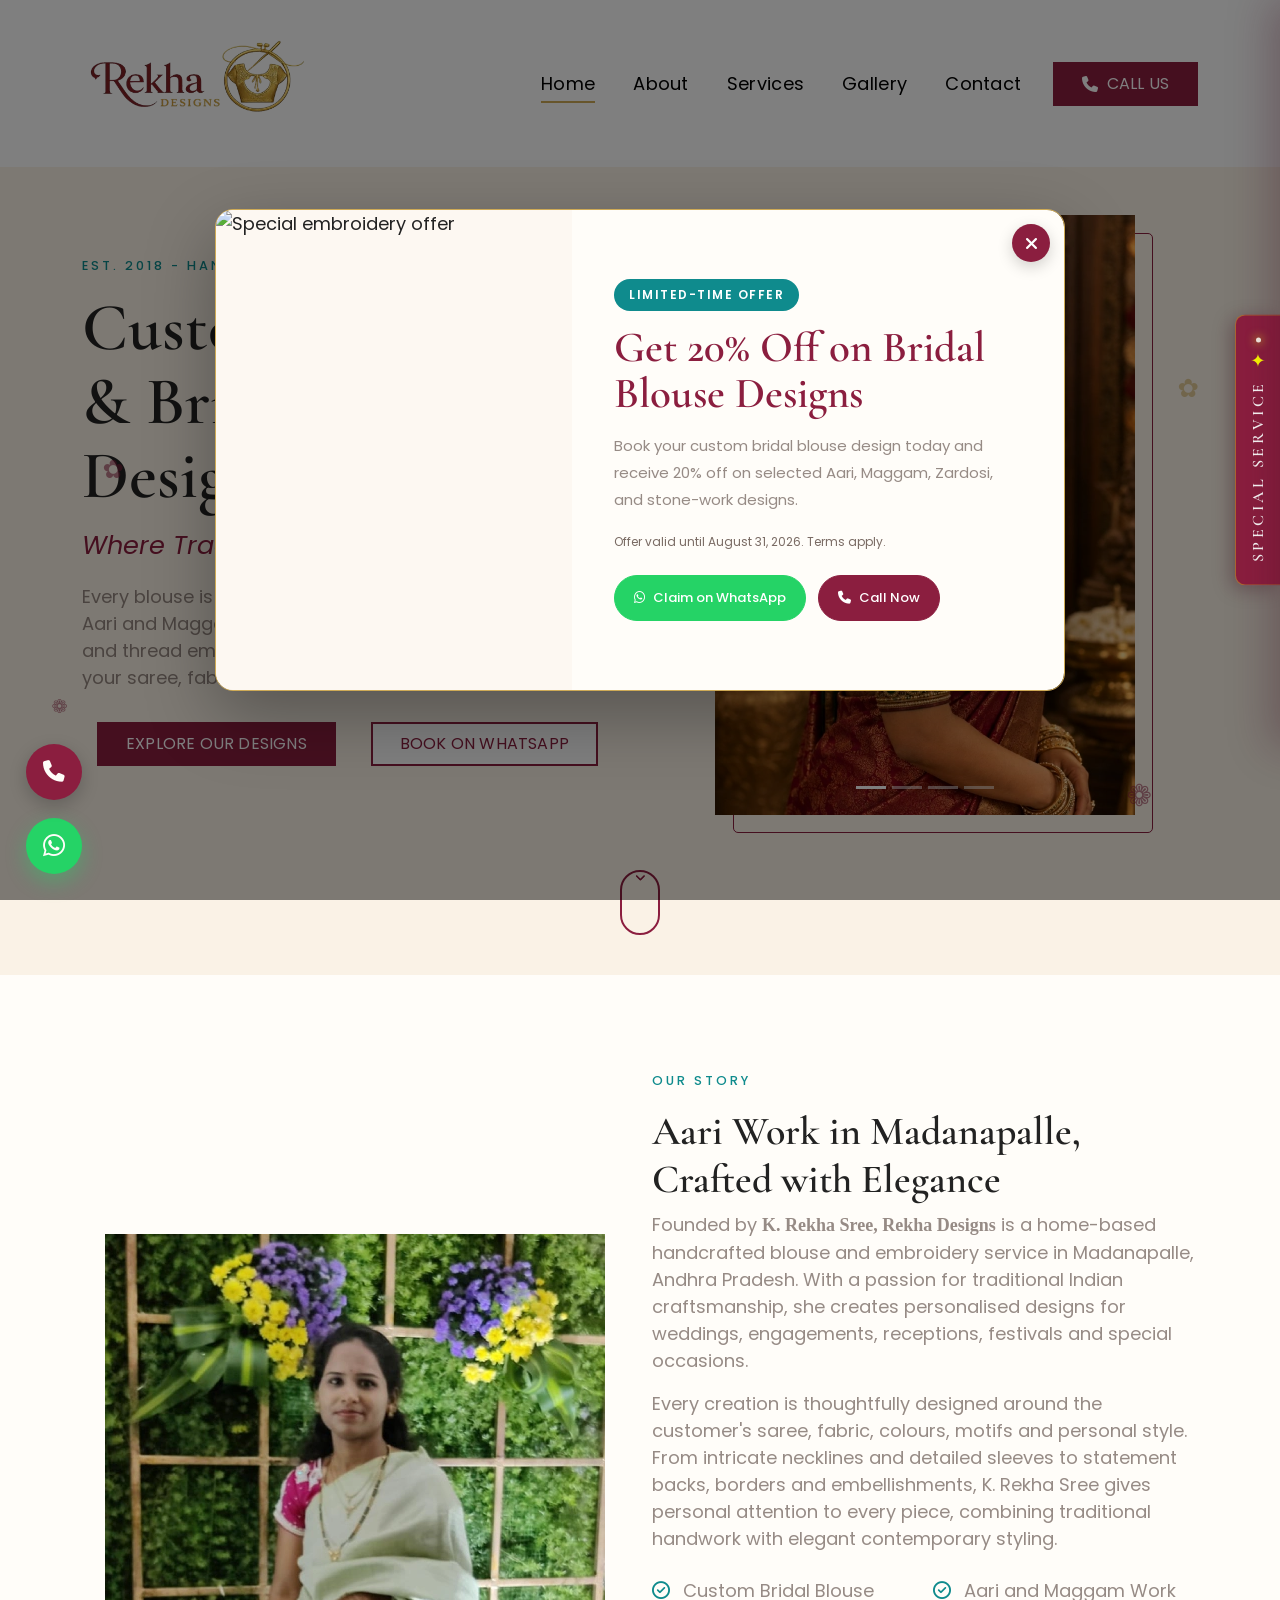
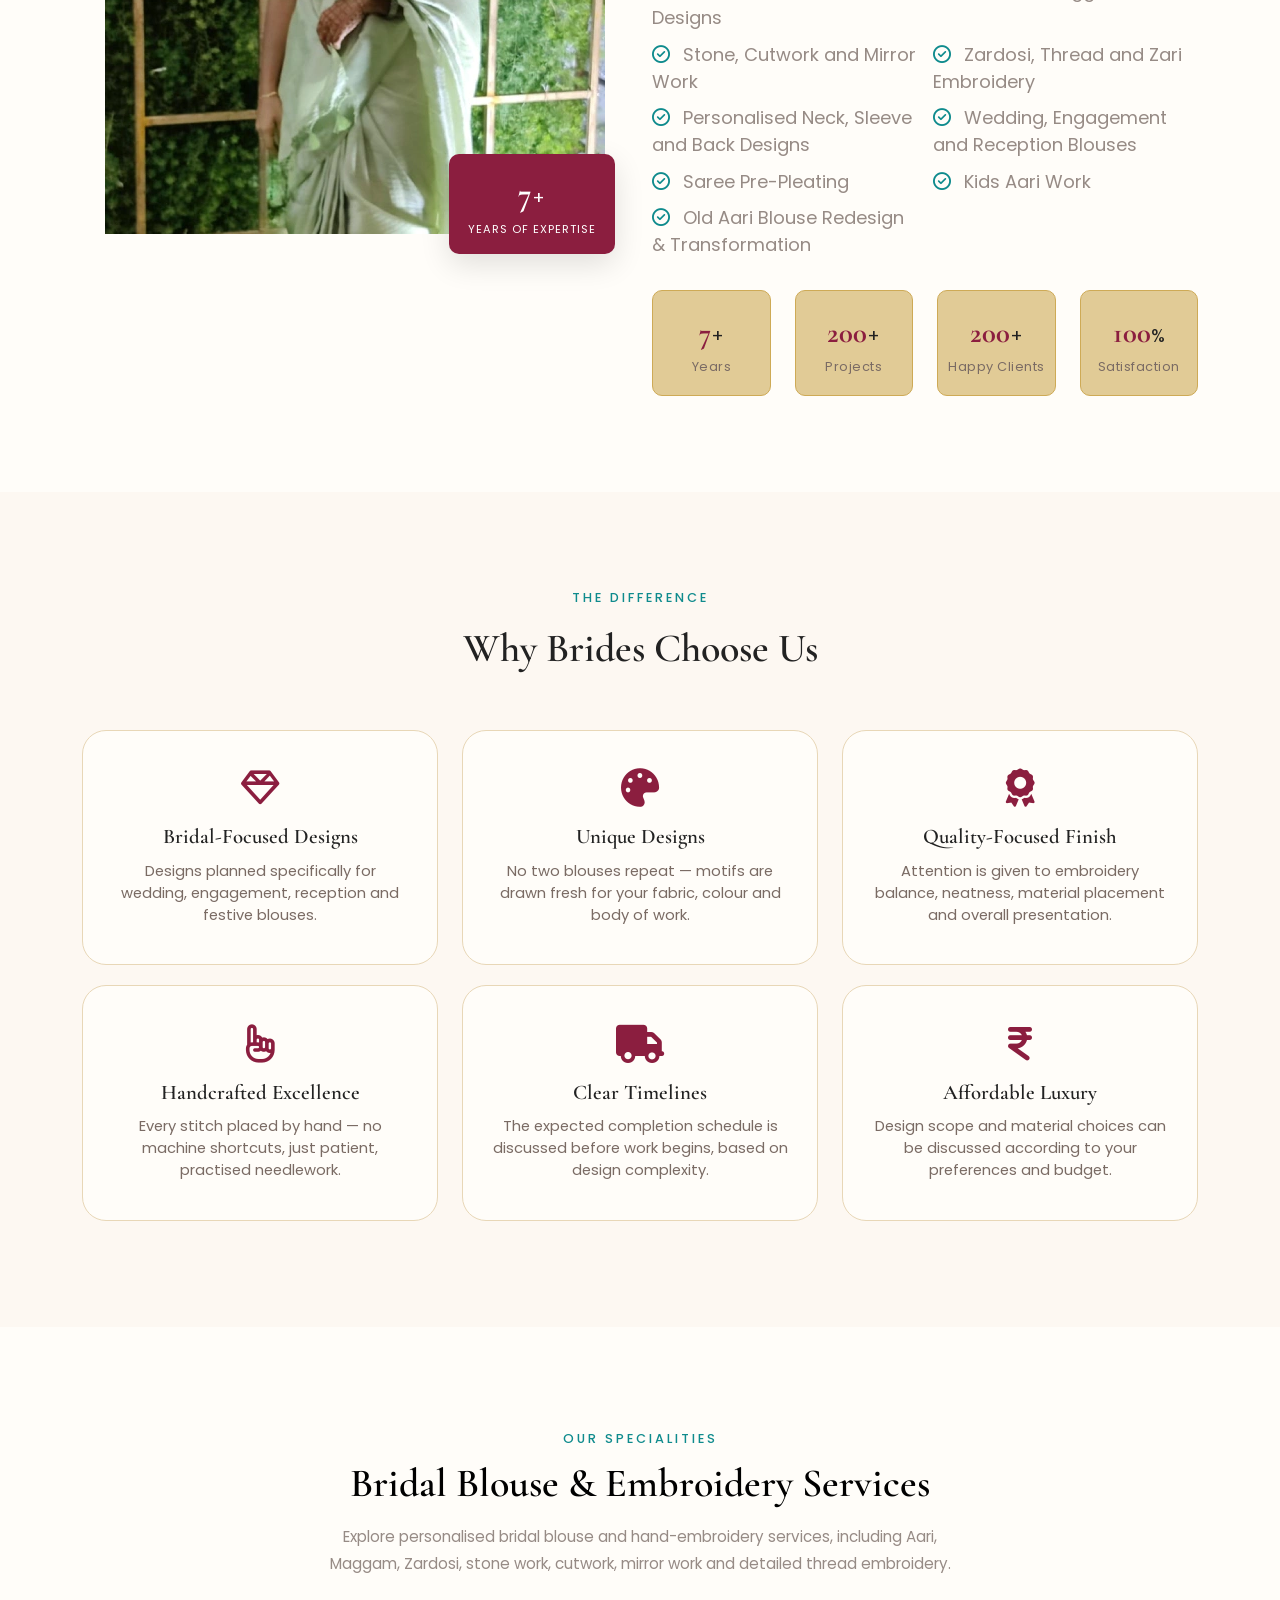
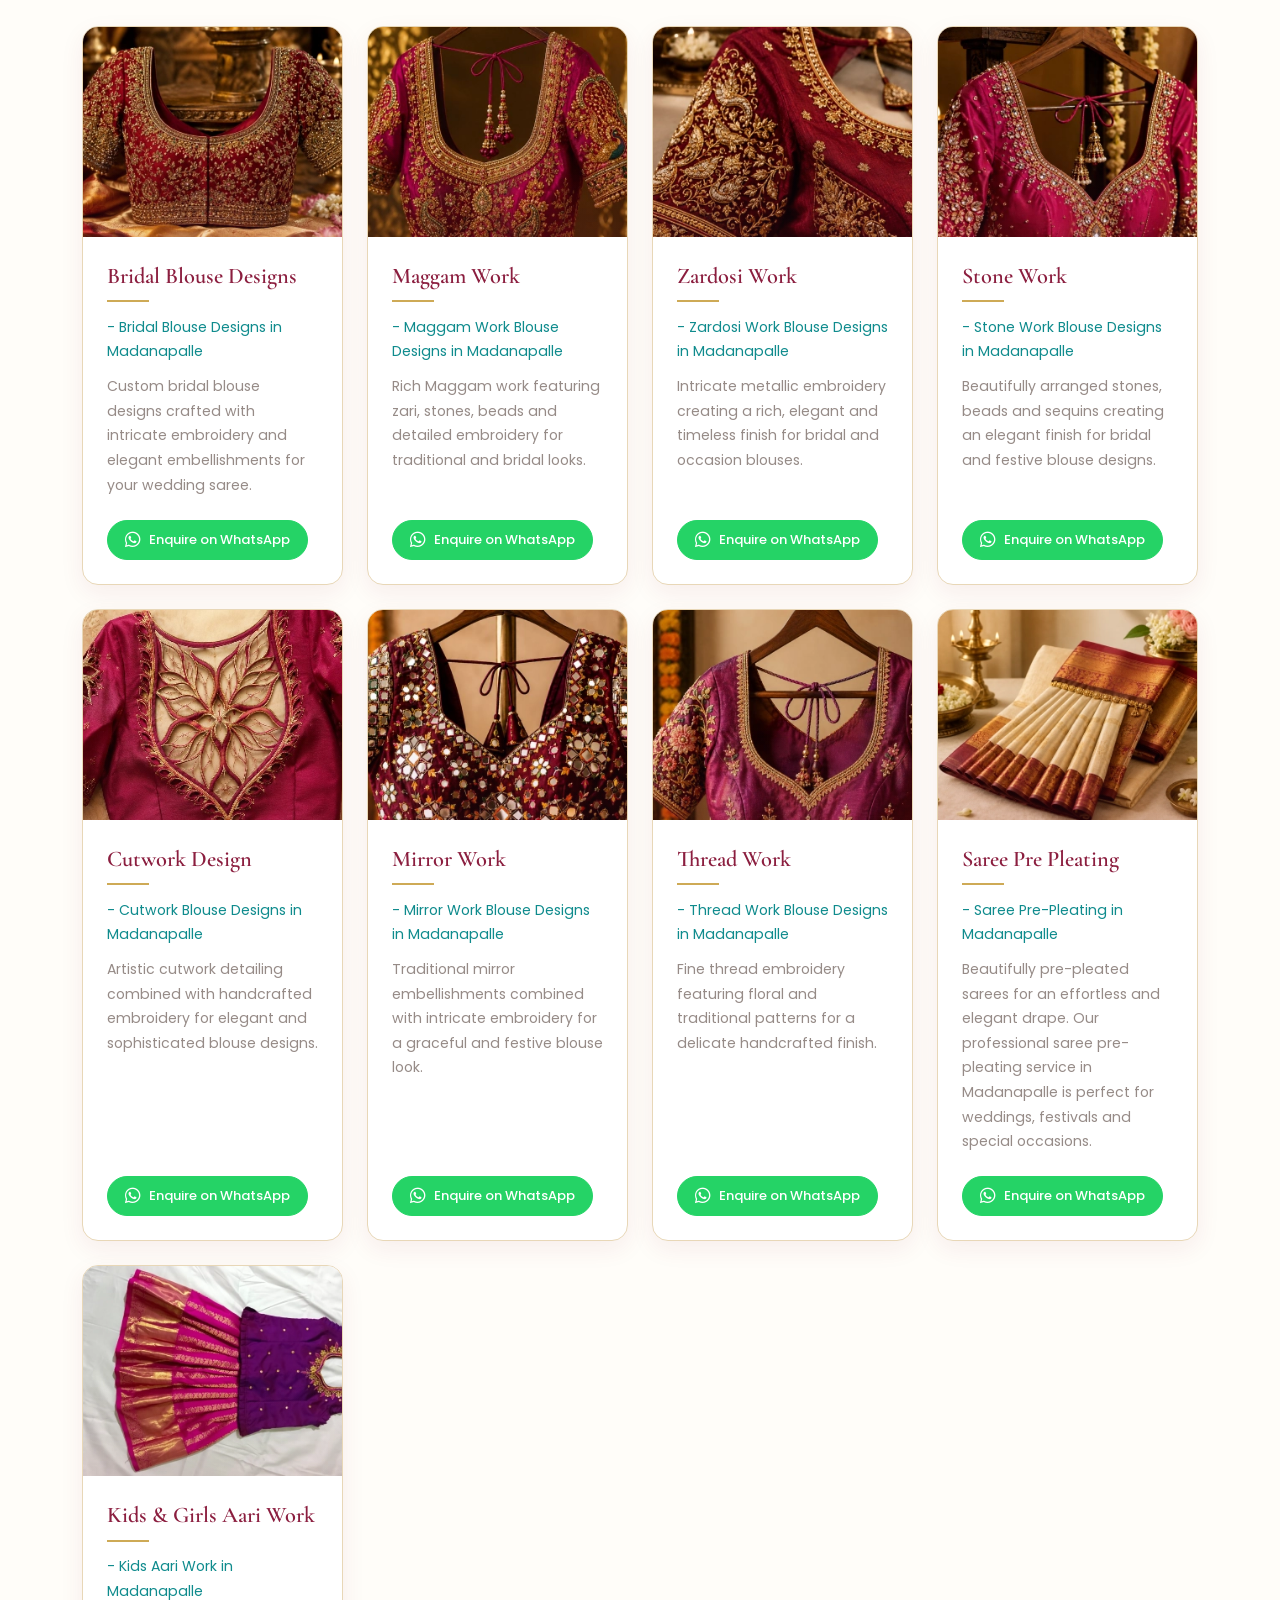
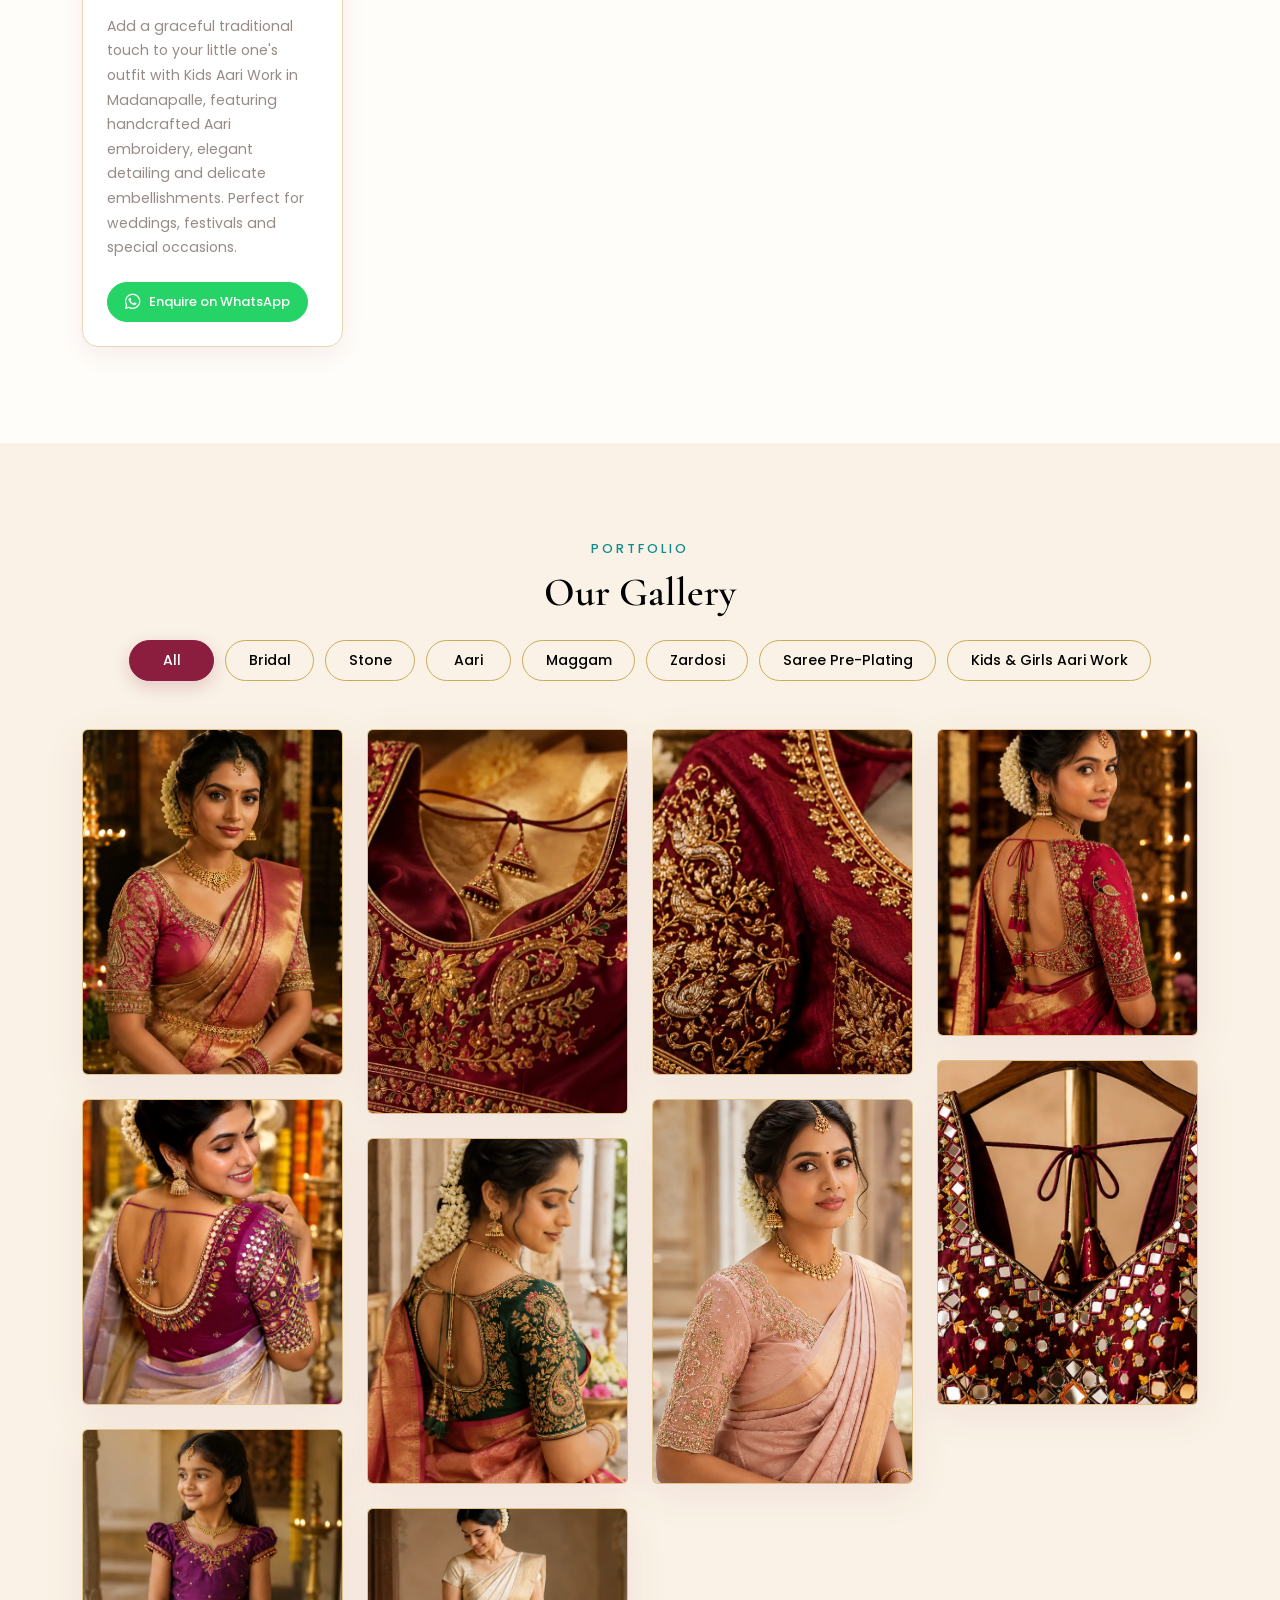
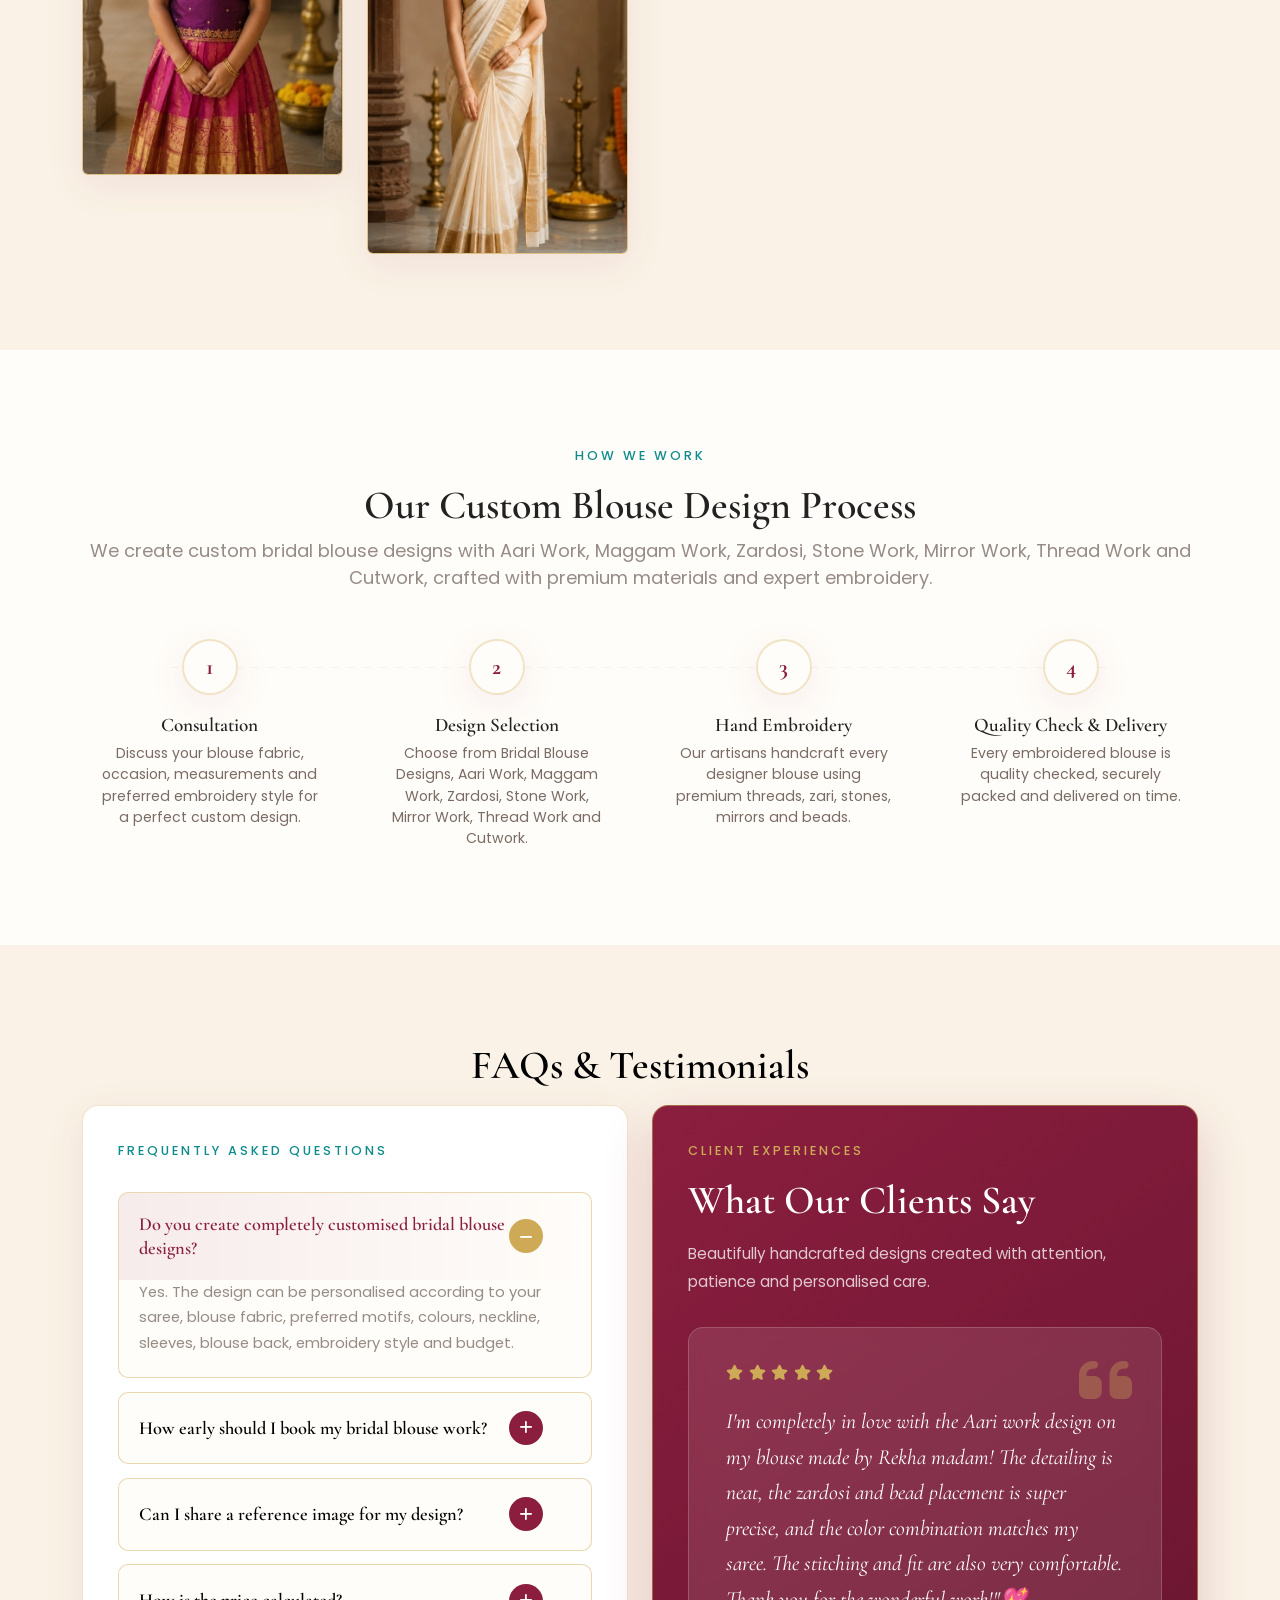
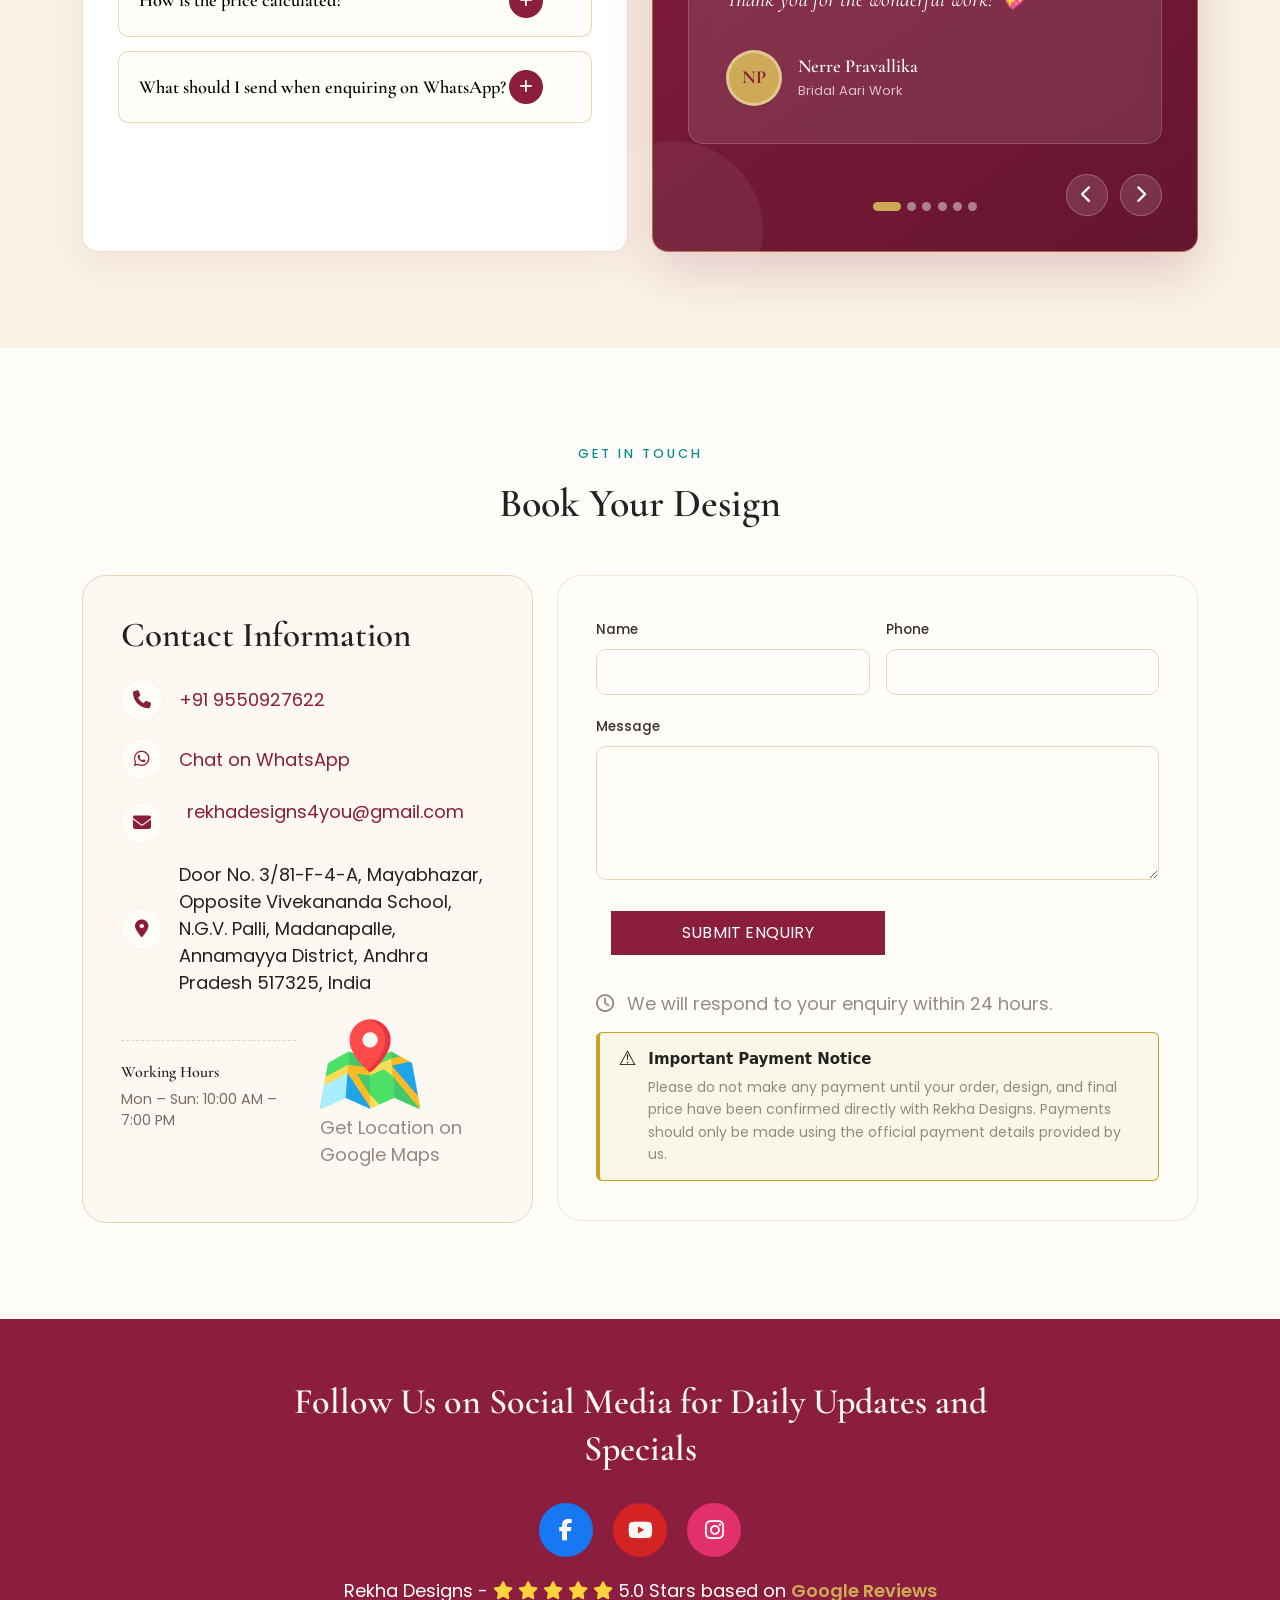
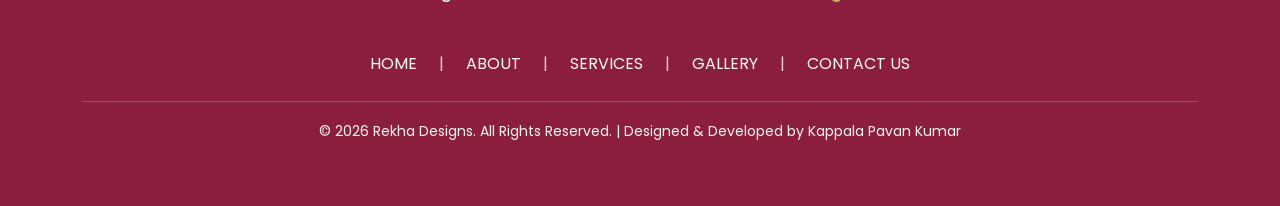
==== commit 2d3b9aa4: "Update testimonials with new client names and feedback" ====
--- a/index.html
+++ b/index.html
@@ -10,59 +10,56 @@
     <meta http-equiv="X-UA-Compatible" content="IE=edge" />
     <!-- ============ PRIMARY SEO META TAGS ============ -->
     <title>
-      Rekha's Aari Arts | Bridal Blouse Embroidery, Maggam & Aari Work in India
+      Aari Work & Bridal Blouse Designs in Madanapalle | Rekha Designs
     </title>
     <meta
       name="title"
-      content="Rekha's Aari Arts | Bridal Blouse Embroidery, Maggam & Aari Work in India"
+      content="Aari Work & Bridal Blouse Designs in Madanapalle | Rekha Designs"
     />
-    <meta
-      name="description"
-      content="Rekha's Aari Arts crafts handmade bridal blouse embroidery, Maggam work, Aari embroidery, Zardosi and stone work. Custom designer blouses made with traditional South Indian artistry since 2018."
-    />
+    <meta name="description" content="Custom Aari work and bridal blouse designs in Madanapalle. Explore Maggam, Zardosi, stone, cutwork, mirror and thread embroidery. Enquire on WhatsApp.">
     <meta
       name="keywords"
-      content="Aari embroidery, blouse embroidery, Maggam work, bridal blouse designer, Zardosi work, stone work blouse, hand embroidery boutique, custom bridal blouse, designer blouse embroidery, South Indian embroidery"
+      content="Aari work in Madanapalle, bridal blouse designs in Madanapalle, Maggam work blouse designs, stone work blouse designs, cutwork blouse designs, mirror work blouse designs, Zardosi work blouse designs, thread work blouse designs, Saree Pre-Pleating Madanapalle, Kids Aari Work Madanapalle, Old Aari Blouse Redesign in Madanapalle"
     />
-    <meta name="author" content="Rekha's Aari Arts" />
-    <meta name="robots" content="noindex, nofollow, max-image-preview:large" />
+    <meta name="author" content="Rekha" />
+    <meta name="robots" content="index, follow, max-image-preview:large" />
     <meta name="revisit-after" content="7 days" />
     <meta name="language" content="English" />
     <!-- ✅ Canonical -->
-    <link rel="canonical" href="https://www.rekhasaariarts.com/" />
+    <link rel="canonical" href="https://www.rekhadesigns.in/" />
 
     <!-- Mobile Web App -->
     <meta name="mobile-web-app-capable" content="yes" />
     <meta name="apple-mobile-web-app-capable" content="yes" />
     <meta name="apple-mobile-web-app-status-bar-style" content="default" />
-    <meta name="apple-mobile-web-app-title" content="Rekha's Aari Arts" />
-
-    <meta property="og:site_name" content="Rekha's Aari Arts" />
+    <meta name="apple-mobile-web-app-title" content="Rekha Designs" />
+
+    <meta property="og:site_name" content="Rekha Designs" />
     <meta property="og:locale" content="en_IN" />
     <!-- OG Image -->
-    <meta property="og:title" content="Rekha's Aari Arts" />
+    <meta property="og:title" content="Rekha Designs" />
     <meta
       property="og:description"
       content="Premium Blouse Aari Work | Bridal Blouse Designs | Handcrafted Embroidery"
     />
     <meta
       property="og:image"
-      content="https://yourdomain.com/images/rekha-aari-logo.png"
+      content="https://rekhadesigns.in/assets/logo.jpg"
     />
-    <meta property="og:url" content="https://yourdomain.com" />
+    <meta property="og:url" content="https://rekhadesigns.in" />
     <meta property="og:type" content="website" />
 
-    <meta name="twitter:site" content="@rekhasaariarts" />
-    <meta name="twitter:creator" content="@rekhasaariarts" />
+    <meta name="twitter:site" content="@rekhadesigns" />
+    <meta name="twitter:creator" content="@rekhadesigns" />
     <meta name="twitter:card" content="summary_large_image" />
-    <meta name="twitter:title" content="Rekha's Aari Arts" />
+    <meta name="twitter:title" content="Rekha Designs" />
     <meta
       name="twitter:description"
       content="Luxury Blouse Aari Work Designs"
     />
     <meta
       name="twitter:image"
-      content="https://yourdomain.com/images/rekha-aari-logo.png"
+      content="https://rekhadesigns.in/assets/logo.jpg"
     />
 
     <!-- GEO Tags -->
@@ -117,26 +114,36 @@
     />
 
     <!-- Favicon -->
-    <link
-      rel="icon"
+<link rel="icon"
       type="image/png"
-      href="img/favicon/favicon-96x96.png"
       sizes="96x96"
-    />
-    <link rel="icon" type="image/svg+xml" href="img/favicon//favicon.svg" />
-    <link rel="shortcut icon" href="img/favicon/favicon.ico" />
-    <link
-      rel="apple-touch-icon"
+      href="/assets/favicon/favicon-96x96.png">
+
+<link rel="icon"
+      href="/favicon.ico">
+
+<link rel="apple-touch-icon"
       sizes="180x180"
-      href="img/favicon/apple-touch-icon.png"
-    />
-    <link rel="manifest" href="img/favicon//site.webmanifest" />
+      href="/assets/favicon/apple-touch-icon.png">
+
+<link rel="manifest"
+      href="/assets/favicon/site.webmanifest">
+
+    
 
     <!-- Preload -->
 
     <!-- AOS -->
     <link href="https://unpkg.com/aos@2.3.1/dist/aos.css" rel="stylesheet" />
     <link rel="stylesheet" href="index.css" />
+
+    <!-- Google Tag Manager -->
+<script>(function(w,d,s,l,i){w[l]=w[l]||[];w[l].push({'gtm.start':
+new Date().getTime(),event:'gtm.js'});var f=d.getElementsByTagName(s)[0],
+j=d.createElement(s),dl=l!='dataLayer'?'&l='+l:'';j.async=true;j.src=
+'https://www.googletagmanager.com/gtm.js?id='+i+dl;f.parentNode.insertBefore(j,f);
+})(window,document,'script','dataLayer','GTM-NZLRRTJ6');</script>
+<!-- End Google Tag Manager -->
   </head>
 
   <body>
@@ -148,15 +155,16 @@
                   <div class="floating-flowers" aria-hidden="true">        <span class="ff ff1">✿</span>        <span class="ff ff2">❁</span>        <span class="ff ff3">✿</span>        <span class="ff ff4">❁</span>        <span class="ff ff5">✿</span>      </div>
             <div class="row align-items-center justify-content-between py-5">
                 <div class="col-lg-6">
-                    <p class="super-text">Est. 2018 · Handcrafted in India</p>
-                    <h1 class="hero-heading">Handcrafted Blouse Aari Arts</h1>
-                    <p class="sub-text">Where Tradition Meets Elegance</p>
+                    <p class="super-text">Est. 2018 - Handcrafted in Madanapalle</p>
+                    <h1 class="hero-heading">Custom Aari Work & Bridal Blouse Designs</h1>
+                    <p class="sub-text">Where Tradition Meets Bridal Elegance</p>
                     <p>
-                        Every blouse is hand-embroidered thread by thread, stone by stone — Aari, Maggam and Zardosi work created for brides who want their wedding attire to carry a story, not just a stitch. Custom bridal blouse embroidery designed around you, your fabric, and your day.
+                        Every blouse is handcrafted with thoughtful detail - from Aari and Maggam work to Zardosi, stone, cutwork, mirror and thread embroidery. Each design is personalised around your saree, fabric, style and special occasion.
                     </p>
                     <div class="text-center text-md-start">
-                            <a href="#gallery" class="btn btn-custom">Explore Collections</a>
-                            <a href="#contact" class="btn btn-custom btn-abt2">Contact Us</a>
+                            <a href="#gallery" class="btn btn-custom">Explore Our Designs</a>
+                            <!-- <a href="#contact" class="btn btn-custom btn-abt2">Book on WhatsApp</a> -->
+                            <a href="https://wa.me/9550927622" target="_blank" rel="noopener" class="btn btn-custom btn-abt2" aria-label="Book on WhatsApp">Book on WhatsApp</a>
                         </div>
                 </div>
                 <!-- <div class="col-lg-6 text-center">
@@ -170,16 +178,16 @@
                         <div id="heroCarousel" class="carousel slide carousel-fade" data-bs-ride="carousel" data-bs-interval="3000">
                             <div class="carousel-inner">
                                 <div class="carousel-item active">
-                                    <img src="assets/img-1.webp" class="img-fluid" alt="Peacock Aari back design">
+                                    <img src="assets/banner/arri-blouse.webp" class="img-fluid" alt="Peacock Aari back design">
                                 </div>
                                 <div class="carousel-item">
-                                    <img src="assets/img-2.webp" class="img-fluid" alt="Zardosi neckline close-up">
+                                    <img src="assets/banner/flower-blouse.webp" class="img-fluid" alt="Zardosi neckline close-up">
                                 </div>
                                 <div class="carousel-item">
-                                    <img src="assets/img-3.webp" class="img-fluid" alt="Maggam work blouse">
+                                    <img src="assets/banner/mirror-blouse.webp" class="img-fluid" alt="Maggam work blouse">
                                 </div>
                                 <div class="carousel-item">
-                                    <img src="assets/img-4.webp" class="img-fluid" alt="Handcrafted blouse detail">
+                                    <img src="assets/banner/classic-blouse.webp" class="img-fluid" alt="Handcrafted blouse detail">
                                 </div>
                             </div>
 
@@ -213,60 +221,63 @@
         </div>
     </div> -->
 
-    <section id="about" class="about-section" aria-label="About Rekha's Aari Arts">
+    <section id="about" class="about-section" aria-label="About Rekha Designs">
       <div class="container">
-        <div class="row align-items-center g-5">
+        <div class="row align-items-center">
           <div class="col-lg-6 d-flex justify-content-center" data-animate="fade-right">
             <div class="about-img-wrap">
-              <img src="assets/rek.webp" class="img-fluid"/>
+              <img src="assets/rekha.webp" class="img-fluid" title="Rekha Sree, Aari Designer"/>
               <div class="about-stat-badge">
-                <span class="stat-num" data-count="10">0</span><span>+</span>
+                <span class="stat-num" data-count="7">7</span><span>+</span>
                 <small>Years of Expertise</small>
               </div>
             </div>
           </div>
 
-          <div class="col-lg-6" data-animate="fade-left">
+          <div class="col-lg-6 mt-5 mt-md-0" data-animate="fade-left">
             <p class="super-text">Our Story</p>
-            <h2 class="section-heading">About Rekha's Aari Arts</h2>
+            <h2 class="section-heading">Aari Work in Madanapalle, Crafted with Elegance</h2>
             <p class="section-text">
-              Rekha's Aari Arts began as a one-woman hooking needle and a promise: every bridal blouse
-              deserves the same care as the wedding it's made for. Today our small studio of artisans
-              specializes in custom bridal blouses, Maggam work, stone work, Zardosi and fine thread
-              embroidery — each piece personalised to the bride's fabric, silhouette and story.
+              Founded by <strong>K. Rekha Sree, Rekha Designs</strong> is a home-based handcrafted blouse and embroidery service in Madanapalle, Andhra Pradesh. With a passion for traditional Indian craftsmanship, she creates personalised designs for weddings, engagements, receptions, festivals and special occasions.
             </p>
+            <p>
+              Every creation is thoughtfully designed around the customer's saree, fabric, colours, motifs and personal style. From intricate necklines and detailed sleeves to statement backs, borders and embellishments, K. Rekha Sree gives personal attention to every piece, combining traditional handwork with elegant contemporary styling.
+            </p>
 
             <ul class="about-checklist list-unstyled">
-              <li><i class="fa-regular fa-circle-check"></i> Custom Bridal Blouses</li>
-              <li><i class="fa-regular fa-circle-check"></i> Maggam Work</li>
-              <li><i class="fa-regular fa-circle-check"></i> Stone Work</li>
-              <li><i class="fa-regular fa-circle-check"></i> Zardosi</li>
-              <li><i class="fa-regular fa-circle-check"></i> Thread Work</li>
-              <li><i class="fa-regular fa-circle-check"></i> Personalized Designs</li>
+              <li><i class="fa-regular fa-circle-check"></i> Custom Bridal Blouse Designs</li>
+              <li><i class="fa-regular fa-circle-check"></i> Aari and Maggam Work</li>
+              <li><i class="fa-regular fa-circle-check"></i> Stone, Cutwork and Mirror Work</li>
+              <li><i class="fa-regular fa-circle-check"></i> Zardosi, Thread and Zari Embroidery</li>
+              <li><i class="fa-regular fa-circle-check"></i> Personalised Neck, Sleeve and Back Designs</li>
+              <li><i class="fa-regular fa-circle-check"></i> Wedding, Engagement and Reception Blouses</li>
+              <li><i class="fa-regular fa-circle-check"></i> Saree Pre-Pleating</li>
+              <li><i class="fa-regular fa-circle-check"></i> Kids Aari Work</li>
+              <li><i class="fa-regular fa-circle-check"></i> Old Aari Blouse Redesign & Transformation</li>
             </ul>
 
-            <div class="row about-counters text-center g-3">
+            <div class="row about-counters text-center ">
               <div class="col-6 col-md-3">
                 <div class="counter-card">
-                  <span class="stat-num" data-count="10">0</span><span>+</span>
+                  <span class="stat-num" data-count="7">7</span><span>+</span>
                   <p>Years</p>
                 </div>
               </div>
               <div class="col-6 col-md-3">
                 <div class="counter-card">
-                  <span class="stat-num" data-count="1500">0</span><span>+</span>
+                  <span class="stat-num" data-count="200">200</span><span>+</span>
                   <p>Projects</p>
                 </div>
               </div>
               <div class="col-6 col-md-3">
                 <div class="counter-card">
-                  <span class="stat-num" data-count="500">0</span><span>+</span>
+                  <span class="stat-num" data-count="200">200</span><span>+</span>
                   <p>Happy Clients</p>
                 </div>
               </div>
               <div class="col-6 col-md-3">
                 <div class="counter-card">
-                  <span class="stat-num" data-count="100">0</span><span>%</span>
+                  <span class="stat-num" data-count="100">100</span><span>%</span>
                   <p>Satisfaction</p>
                 </div>
               </div>
@@ -280,54 +291,54 @@
      <!-- ============================================================
          WHY CHOOSE US
     ============================================================= -->
-    <section id="why-us" class="why-us-section" aria-label="Why choose Rekha's Aari Arts">
+    <section id="why-us" class="why-us-section" aria-label="Why choose Rekha Designs">
       <div class="container">
         <div class="text-center mb-5" data-animate="fade-up">
           <p class="super-text">The Difference</p>
           <h2 class="section-heading">Why Brides Choose Us</h2>
         </div>
 
-        <div class="row g-4">
-          <div class="col-md-6 col-lg-4" data-animate="fade-up" data-delay="0">
+        <div class="row">
+          <div class="col-md-6 col-lg-4 why-us-margin" data-animate="fade-up" data-delay="0">
             <div class="why-card">
               <i class="fa-regular fa-gem"></i>
-              <h3>Bridal Specialists</h3>
-              <p>Focused exclusively on bridal and occasion blouses, so every detail is built around your big day.</p>
+              <h3>Bridal-Focused Designs</h3>
+              <p>Designs planned specifically for wedding, engagement, reception and festive blouses.</p>
             </div>
           </div>
-          <div class="col-md-6 col-lg-4" data-animate="fade-up" data-delay="100">
+          <div class="col-md-6 col-lg-4 why-us-margin" data-animate="fade-up" data-delay="100">
             <div class="why-card">
               <i class="fa-solid fa-palette"></i>
               <h3>Unique Designs</h3>
               <p>No two blouses repeat — motifs are drawn fresh for your fabric, colour and body of work.</p>
             </div>
           </div>
-          <div class="col-md-6 col-lg-4" data-animate="fade-up" data-delay="200">
+          <div class="col-md-6 col-lg-4 why-us-margin" data-animate="fade-up" data-delay="200">
             <div class="why-card">
               <i class="fa-solid fa-award"></i>
-              <h3>Premium Materials</h3>
-              <p>Genuine zari thread, quality stones and mirrors sourced for lasting shine, wear after wear.</p>
+              <h3>Quality-Focused Finish</h3>
+              <p>Attention is given to embroidery balance, neatness, material placement and overall presentation.</p>
             </div>
           </div>
-          <div class="col-md-6 col-lg-4" data-animate="fade-up" data-delay="0">
+          <div class="col-md-6 col-lg-4 why-us-margin" data-animate="fade-up" data-delay="0">
             <div class="why-card">
               <i class="fa-regular fa-hand-point-up"></i>
               <h3>Handcrafted Excellence</h3>
               <p>Every stitch placed by hand — no machine shortcuts, just patient, practised needlework.</p>
             </div>
           </div>
-          <div class="col-md-6 col-lg-4" data-animate="fade-up" data-delay="100">
+          <div class="col-md-6 col-lg-4 why-us-margin" data-animate="fade-up" data-delay="100">
             <div class="why-card">
               <i class="fa-solid fa-truck"></i>
-              <h3>Fast Delivery</h3>
-              <p>Clear timelines from consultation to delivery, so your wedding schedule is never at risk.</p>
+              <h3>Clear Timelines</h3>
+              <p>The expected completion schedule is discussed before work begins, based on design complexity.</p>
             </div>
           </div>
-          <div class="col-md-6 col-lg-4" data-animate="fade-up" data-delay="200">
+          <div class="col-md-6 col-lg-4 why-us-margin" data-animate="fade-up" data-delay="200">
             <div class="why-card">
               <i class="fa-solid fa-indian-rupee-sign"></i>
               <h3>Affordable Luxury</h3>
-              <p>Bridal-grade craftsmanship priced with transparency — luxury that respects your budget.</p>
+              <p>Design scope and material choices can be discussed according to your preferences and budget.</p>
             </div>
           </div>
         </div>
@@ -347,11 +358,10 @@
         <div class="craft-services-heading">
             <span class="craft-services-label">Our Specialities</span>
 
-            <h2>Arts We Specialize In</h2>
+            <h2>Bridal Blouse & Embroidery Services</h2>
 
             <p>
-                Explore our traditional embroidery and blouse-designing services,
-                carefully handcrafted to make every outfit unique and elegant.
+                Explore personalised bridal blouse and hand-embroidery services, including Aari, Maggam, Zardosi, stone work, cutwork, mirror work and detailed thread embroidery.
             </p>
         </div>
 
@@ -361,21 +371,20 @@
             <article class="craft-service-card">
                 <div class="craft-service-image">
                     <img
-                        src="https://placehold.co/600x420/FDF8F2/8B1E3F?text=Bridal+Blouse"
+                        src="assets/services/bridal-blouse-design.webp"
                         alt="Bridal blouse design service"
-                        loading="lazy">
+                        loading="lazy" title="Bridal Blouse Design">
                 </div>
 
                 <div class="craft-service-content">
-                    <h3>Bridal Blouse</h3>
-
+                    <h3>Bridal Blouse Designs</h3>
+                    <p class="service-sub-text">- Bridal Blouse Designs in Madanapalle</p>
                     <p>
-                        Statement bridal blouses designed to complement your wedding
-                        outfit with elegant and intricate detailing.
+                        Custom bridal blouse designs crafted with intricate embroidery and elegant embellishments for your wedding saree.
                     </p>
 
                     <a class="craft-whatsapp-btn"
-                       href="https://wa.me/919000000000?text=Hello%2C%20I%20am%20interested%20in%20the%20Bridal%20Blouse%20service.%20Please%20share%20more%20details."
+                       href="https://wa.me/9550927622?text=Hello%2C%20I%20am%20interested%20in%20the%20Bridal%20Blouse%20service.%20Please%20share%20more%20details."
                        target="_blank"
                        rel="noopener noreferrer"
                        aria-label="Enquire about Bridal Blouse on WhatsApp">
@@ -389,21 +398,21 @@
             <article class="craft-service-card">
                 <div class="craft-service-image">
                     <img
-                        src="https://placehold.co/600x420/FDF8F2/8B1E3F?text=Maggam+Work"
+                        src="assets/services/maggam-work-blouse.webp"
                         alt="Maggam embroidery work service"
-                        loading="lazy">
+                        loading="lazy" title="Maggam Work Blouse">
                 </div>
 
                 <div class="craft-service-content">
                     <h3>Maggam Work</h3>
+                    <p class="service-sub-text">- Maggam Work Blouse Designs in Madanapalle</p>
 
                     <p>
-                        Rich dimensional embroidery created on a wooden frame for
-                        bold, traditional, and elegant blouse designs.
+                        Rich Maggam work featuring zari, stones, beads and detailed embroidery for traditional and bridal looks.
                     </p>
 
                     <a class="craft-whatsapp-btn"
-                       href="https://wa.me/919000000000?text=Hello%2C%20I%20am%20interested%20in%20the%20Maggam%20Work%20service.%20Please%20share%20more%20details."
+                       href="https://wa.me/9550927622?text=Hello%2C%20I%20am%20interested%20in%20the%20Maggam%20Work%20service.%20Please%20share%20more%20details."
                        target="_blank"
                        rel="noopener noreferrer"
                        aria-label="Enquire about Maggam Work on WhatsApp">
@@ -413,53 +422,26 @@
                 </div>
             </article>
 
-            <!-- Aari Embroidery -->
-            <article class="craft-service-card">
-                <div class="craft-service-image">
-                    <img
-                        src="https://placehold.co/600x420/FDF8F2/8B1E3F?text=Aari+Embroidery"
-                        alt="Aari embroidery service"
-                        loading="lazy">
-                </div>
-
-                <div class="craft-service-content">
-                    <h3>Aari Embroidery</h3>
-
-                    <p>
-                        Fine chain-stitch embroidery that adds graceful patterns
-                        and detailed craftsmanship to every blouse.
-                    </p>
-
-                    <a class="craft-whatsapp-btn"
-                       href="https://wa.me/919000000000?text=Hello%2C%20I%20am%20interested%20in%20the%20Aari%20Embroidery%20service.%20Please%20share%20more%20details."
-                       target="_blank"
-                       rel="noopener noreferrer"
-                       aria-label="Enquire about Aari Embroidery on WhatsApp">
-                        <i class="fa-brands fa-whatsapp" aria-hidden="true"></i>
-                        Enquire on WhatsApp
-                    </a>
-                </div>
-            </article>
+
 
             <!-- Zardosi Work -->
             <article class="craft-service-card">
                 <div class="craft-service-image">
                     <img
-                        src="https://placehold.co/600x420/FDF8F2/8B1E3F?text=Zardosi+Work"
+                        src="assets/services/zardosi-work-blouse.webp"
                         alt="Zardosi embroidery service"
-                        loading="lazy">
+                        loading="lazy" title="Zardosi Work Blouse">
                 </div>
 
                 <div class="craft-service-content">
                     <h3>Zardosi Work</h3>
+                    <p class="service-sub-text">- Zardosi Work Blouse Designs in Madanapalle</p>
 
                     <p>
-                        Metallic thread embroidery that gives traditional outfits
-                        a luxurious, regal, and timeless appearance.
-                    </p>
+                      Intricate metallic embroidery creating a rich, elegant and timeless finish for bridal and occasion blouses.</p>
 
                     <a class="craft-whatsapp-btn"
-                       href="https://wa.me/919000000000?text=Hello%2C%20I%20am%20interested%20in%20the%20Zardosi%20Work%20service.%20Please%20share%20more%20details."
+                       href="https://wa.me/9550927622?text=Hello%2C%20I%20am%20interested%20in%20the%20Zardosi%20Work%20service.%20Please%20share%20more%20details."
                        target="_blank"
                        rel="noopener noreferrer"
                        aria-label="Enquire about Zardosi Work on WhatsApp">
@@ -473,21 +455,21 @@
             <article class="craft-service-card">
                 <div class="craft-service-image">
                     <img
-                        src="https://placehold.co/600x420/FDF8F2/8B1E3F?text=Stone+Work"
+                        src="assets/services/stone-work-blouse.webp"
                         alt="Decorative stone work service"
-                        loading="lazy">
+                        loading="lazy" title="Stone Work Blouse">
                 </div>
 
                 <div class="craft-service-content">
                     <h3>Stone Work</h3>
+                    <p class="service-sub-text">- Stone Work Blouse Designs in Madanapalle</p>
 
                     <p>
-                        Carefully placed decorative stones that add sparkle,
-                        texture, and elegance to customized blouse designs.
+                        Beautifully arranged stones, beads and sequins creating an elegant finish for bridal and festive blouse designs.
                     </p>
 
                     <a class="craft-whatsapp-btn"
-                       href="https://wa.me/919000000000?text=Hello%2C%20I%20am%20interested%20in%20the%20Stone%20Work%20service.%20Please%20share%20more%20details."
+                       href="https://wa.me/9550927622?text=Hello%2C%20I%20am%20interested%20in%20the%20Stone%20Work%20service.%20Please%20share%20more%20details."
                        target="_blank"
                        rel="noopener noreferrer"
                        aria-label="Enquire about Stone Work on WhatsApp">
@@ -501,21 +483,21 @@
             <article class="craft-service-card">
                 <div class="craft-service-image">
                     <img
-                        src="https://placehold.co/600x420/FDF8F2/8B1E3F?text=Cutwork+Design"
+                        src="assets/services/cutwork-design-blouse.webp"
                         alt="Cutwork blouse design service"
-                        loading="lazy">
+                        loading="lazy" title="Cutwork Blouse">
                 </div>
 
                 <div class="craft-service-content">
                     <h3>Cutwork Design</h3>
+                    <p class="service-sub-text">- Cutwork Blouse Designs in Madanapalle</p>
 
                     <p>
-                        Delicate fabric cutwork combined with detailed embroidery
-                        to create refined and artistic patterns.
+                        Artistic cutwork detailing combined with handcrafted embroidery for elegant and sophisticated blouse designs.
                     </p>
 
                     <a class="craft-whatsapp-btn"
-                       href="https://wa.me/919000000000?text=Hello%2C%20I%20am%20interested%20in%20the%20Cutwork%20Design%20service.%20Please%20share%20more%20details."
+                       href="https://wa.me/9550927622?text=Hello%2C%20I%20am%20interested%20in%20the%20Cutwork%20Design%20service.%20Please%20share%20more%20details."
                        target="_blank"
                        rel="noopener noreferrer"
                        aria-label="Enquire about Cutwork Design on WhatsApp">
@@ -529,21 +511,21 @@
             <article class="craft-service-card">
                 <div class="craft-service-image">
                     <img
-                        src="https://placehold.co/600x420/FDF8F2/8B1E3F?text=Mirror+Work"
+                        src="assets/services/mirror-work-blouse.webp"
                         alt="Traditional mirror work service"
-                        loading="lazy">
+                        loading="lazy" title="Mirror Work Blouse">
                 </div>
 
                 <div class="craft-service-content">
                     <h3>Mirror Work</h3>
+                    <p class="service-sub-text">- Mirror Work Blouse Designs in Madanapalle</p>
 
                     <p>
-                        Traditional mirror embellishments arranged with colourful
-                        threadwork for a vibrant handcrafted appearance.
+                        Traditional mirror embellishments combined with intricate embroidery for a graceful and festive blouse look.
                     </p>
 
                     <a class="craft-whatsapp-btn"
-                       href="https://wa.me/919000000000?text=Hello%2C%20I%20am%20interested%20in%20the%20Mirror%20Work%20service.%20Please%20share%20more%20details."
+                       href="https://wa.me/9550927622?text=Hello%2C%20I%20am%20interested%20in%20the%20Mirror%20Work%20service.%20Please%20share%20more%20details."
                        target="_blank"
                        rel="noopener noreferrer"
                        aria-label="Enquire about Mirror Work on WhatsApp">
@@ -557,21 +539,21 @@
             <article class="craft-service-card">
                 <div class="craft-service-image">
                     <img
-                        src="https://placehold.co/600x420/FDF8F2/8B1E3F?text=Thread+Work"
+                        src="assets/services/thread-work-blouse.webp"
                         alt="Decorative thread embroidery service"
-                        loading="lazy">
+                        loading="lazy" title="Thread Work Blouse">
                 </div>
 
                 <div class="craft-service-content">
                     <h3>Thread Work</h3>
+                    <p class="service-sub-text">- Thread Work Blouse Designs in Madanapalle</p>
 
                     <p>
-                        Fine thread embroidery featuring soft floral, traditional,
-                        and contemporary patterns for an elegant finish.
+                        Fine thread embroidery featuring floral and traditional patterns for a delicate handcrafted finish.
                     </p>
 
                     <a class="craft-whatsapp-btn"
-                       href="https://wa.me/919000000000?text=Hello%2C%20I%20am%20interested%20in%20the%20Thread%20Work%20service.%20Please%20share%20more%20details."
+                       href="https://wa.me/9550927622?text=Hello%2C%20I%20am%20interested%20in%20the%20Thread%20Work%20service.%20Please%20share%20more%20details."
                        target="_blank"
                        rel="noopener noreferrer"
                        aria-label="Enquire about Thread Work on WhatsApp">
@@ -580,6 +562,63 @@
                     </a>
                 </div>
             </article>
+
+            <!-- Saree Pre Pleating -->
+            <article class="craft-service-card">
+                <div class="craft-service-image">
+                    <img
+                        src="assets/services/saree-pre-plating.webp"
+                        alt="Saree Pre Pleating service"
+                        loading="lazy" title="Saree Pre Pleating">
+                </div>
+
+                <div class="craft-service-content">
+                    <h3>Saree Pre Pleating</h3>
+                    <p class="service-sub-text">- Saree Pre-Pleating in Madanapalle</p>
+
+                    <p>
+                        Beautifully pre-pleated sarees for an effortless and elegant drape. Our professional saree pre-pleating service in Madanapalle is perfect for weddings, festivals and special occasions.
+                    </p>
+
+                    <a class="craft-whatsapp-btn"
+                       href="https://wa.me/9550927622?text=Hello%2C%20I%20am%20interested%20in%20the%20Saree%20PrePlating%20service.%20Please%20share%20more%20details."
+                       target="_blank"
+                       rel="noopener noreferrer"
+                       aria-label="Enquire about Saree Pre Pleating on WhatsApp">
+                        <i class="fa-brands fa-whatsapp" aria-hidden="true"></i>
+                        Enquire on WhatsApp
+                    </a>
+                </div>
+            </article> 
+
+
+            <!-- Kids Aari -->
+            <article class="craft-service-card">
+                <div class="craft-service-image">
+                    <img
+                        src="assets/services/kids-aari-work.webp"
+                        alt="Kids Aari Work"
+                        loading="lazy" title="Kids & Girls Aari Work">
+                </div>
+
+                <div class="craft-service-content">
+                    <h3>Kids & Girls Aari Work</h3>
+                    <p class="service-sub-text">- Kids Aari Work in Madanapalle</p>
+
+                    <p>
+                        Add a graceful traditional touch to your little one's outfit with Kids Aari Work in Madanapalle, featuring handcrafted Aari embroidery, elegant detailing and delicate embellishments. Perfect for weddings, festivals and special occasions.
+                    </p>
+
+                    <a class="craft-whatsapp-btn"
+                       href="https://wa.me/9550927622?text=Hello%2C%20I%20am%20interested%20in%20the%20Kids%20Aari%20Work%20service.%20Please%20share%20more%20details."
+                       target="_blank"
+                       rel="noopener noreferrer"
+                       aria-label="Enquire about Kids & Girls Aari Work on WhatsApp">
+                        <i class="fa-brands fa-whatsapp" aria-hidden="true"></i>
+                        Enquire on WhatsApp
+                    </a>
+                </div>
+            </article> 
 
         </div>
     </div>
@@ -656,6 +695,24 @@
       >
         Zardosi
       </button>
+
+      
+      <button
+        type="button"
+        class="filter-btn"
+        data-filter="saree-pre-plating"
+      >
+        Saree Pre-Plating
+      </button>
+
+      
+      <button
+        type="button"
+        class="filter-btn"
+        data-filter="kids-aari-work"
+      >
+        Kids & Girls Aari Work
+      </button>
     </div>
 
     <!-- Gallery Grid -->
@@ -669,7 +726,7 @@
           data-category="bridal"
         >
           <img
-            src="assets/img-1.webp"
+            src="assets/gallery/gallery-img-2.webp"
             alt="Bridal blouse embroidery design"
             loading="lazy"
           />
@@ -680,8 +737,18 @@
           data-category="stone"
         >
           <img
-            src="assets/img-2.webp"
+            src="assets/gallery/gallery-img-3.webp"
             alt="Stone work blouse embroidery"
+            loading="lazy"
+          />
+        </div>
+                <div
+          class="gallery-item gallery-medium"
+          data-category="kids-aari-work"
+        >
+          <img
+            src="assets/gallery/kids-aari-work.webp"
+            alt="Kids & Girls Aari Work"
             loading="lazy"
           />
         </div>
@@ -696,7 +763,7 @@
           data-category="aari"
         >
           <img
-            src="assets/img-3.webp"
+            src="assets/gallery/gallery-img-9.webp"
             alt="Handcrafted Aari embroidery design"
             loading="lazy"
           />
@@ -707,8 +774,19 @@
           data-category="maggam"
         >
           <img
-            src="assets/img-4.webp"
+            src="assets/gallery/gallery-img-4.webp"
             alt="Traditional Maggam work blouse"
+            loading="lazy"
+          />
+        </div>
+
+                <div
+          class="gallery-item gallery-medium"
+          data-category="saree-pre-plating"
+        >
+          <img
+            src="assets/gallery/saree-pre-plating.webp"
+            alt="Saree Pre-Plating Service"
             loading="lazy"
           />
         </div>
@@ -723,7 +801,7 @@
           data-category="zardosi"
         >
           <img
-            src="assets/img-2.webp"
+            src="assets/gallery/gallery-img-5.webp"
             alt="Zardosi blouse embroidery design"
             loading="lazy"
           />
@@ -734,7 +812,7 @@
           data-category="bridal"
         >
           <img
-            src="assets/img-1.webp"
+            src="assets/gallery/gallery-img-6.webp"
             alt="Designer bridal blouse embroidery"
             loading="lazy"
           />
@@ -750,7 +828,7 @@
           data-category="aari"
         >
           <img
-            src="assets/img-4.webp"
+            src="assets/gallery/gallery-img-7.webp"
             alt="Aari embroidery blouse pattern"
             loading="lazy"
           />
@@ -761,11 +839,16 @@
           data-category="stone"
         >
           <img
-            src="assets/img-3.webp"
+            src="assets/gallery/gallery-img-8.webp"
             alt="Designer stone work blouse"
             loading="lazy"
           />
         </div>
+
+        
+
+
+
 
       </div>
 
@@ -822,37 +905,71 @@
 <!-- ============================================================
          PROCESS / TIMELINE
     ============================================================= -->
-    <section id="process" class="process-section" aria-label="Our design process">
-      <div class="container">
-        <div class="text-center mb-5" data-animate="fade-up">
-          <p class="super-text">How We Work</p>
-          <h2 class="section-heading">Our Process</h2>
-        </div>
-
-        <div class="timeline">
-          <div class="timeline-step" data-animate="fade-up" data-delay="0">
-            <div class="timeline-num">1</div>
-            <h3>Consultation</h3>
-            <p>We discuss your fabric, silhouette, occasion and budget in detail.</p>
-          </div>
-          <div class="timeline-step" data-animate="fade-up" data-delay="100">
-            <div class="timeline-num">2</div>
-            <h3>Design Selection</h3>
-            <p>Motifs and techniques are chosen and sketched for your approval.</p>
-          </div>
-          <div class="timeline-step" data-animate="fade-up" data-delay="200">
-            <div class="timeline-num">3</div>
-            <h3>Embroidery Work</h3>
-            <p>Our artisans hand-embroider your blouse with regular progress updates.</p>
-          </div>
-          <div class="timeline-step" data-animate="fade-up" data-delay="300">
-            <div class="timeline-num">4</div>
-            <h3>Delivery</h3>
-            <p>A final fitting check, careful packaging, and on-time delivery to you.</p>
-          </div>
-        </div>
+    <section id="process" class="process-section" aria-label="Our Custom Blouse Design Process">
+  <div class="container">
+    <div class="text-center mb-5" data-animate="fade-up">
+      <p class="super-text">How We Work</p>
+
+      <h2 class="section-heading">
+        Our Custom Blouse Design Process
+      </h2>
+
+      <p class="section-description">
+        We create custom bridal blouse designs with Aari Work, Maggam Work,
+        Zardosi, Stone Work, Mirror Work, Thread Work and Cutwork, crafted with
+        premium materials and expert embroidery.
+      </p>
+    </div>
+
+    <div class="timeline">
+
+      <div class="timeline-step" data-animate="fade-up" data-delay="0">
+        <div class="timeline-num">1</div>
+
+        <h3>Consultation</h3>
+
+        <p>
+          Discuss your blouse fabric, occasion, measurements and preferred
+          embroidery style for a perfect custom design.
+        </p>
       </div>
-    </section>
+
+      <div class="timeline-step" data-animate="fade-up" data-delay="100">
+        <div class="timeline-num">2</div>
+
+        <h3>Design Selection</h3>
+
+        <p>
+          Choose from Bridal Blouse Designs, Aari Work, Maggam Work, Zardosi,
+          Stone Work, Mirror Work, Thread Work and Cutwork.
+        </p>
+      </div>
+
+      <div class="timeline-step" data-animate="fade-up" data-delay="200">
+        <div class="timeline-num">3</div>
+
+        <h3>Hand Embroidery</h3>
+
+        <p>
+          Our artisans handcraft every designer blouse using premium threads,
+          zari, stones, mirrors and beads.
+        </p>
+      </div>
+
+      <div class="timeline-step" data-animate="fade-up" data-delay="300">
+        <div class="timeline-num">4</div>
+
+        <h3>Quality Check & Delivery</h3>
+
+        <p>
+          Every embroidered blouse is quality checked, securely packed and
+          delivered on time.
+        </p>
+      </div>
+
+    </div>
+  </div>
+</section>
 
     <!-- ============================================================
      FAQ AND TESTIMONIALS SECTION
@@ -864,8 +981,8 @@
 >
   <div class="container">
 
-    <div class="row g-5 align-items-stretch">
-      <h2 class="section-heading text-center">FAQ's & Testimonials</h2>
+    <div class="row align-items-stretch">
+      <h2 class="section-heading text-center">FAQs & Testimonials</h2>
       <!-- ======================================================
            LEFT SIDE: FAQ
       ======================================================= -->
@@ -899,7 +1016,7 @@
                   aria-expanded="true"
                   aria-controls="faqCollapseOne"
                 >
-                  How long does it take to complete a bridal blouse?
+                 Do you create completely customised bridal blouse designs?
                 </button>
               </h3>
 
@@ -910,10 +1027,7 @@
                 data-bs-parent="#faqAccordion"
               >
                 <div class="accordion-body">
-                  The completion time depends on the complexity of the
-                  design, embroidery style and material availability.
-                  Detailed bridal work may require several weeks, so we
-                  recommend booking well before your event.
+                  Yes. The design can be personalised according to your saree, blouse fabric, preferred motifs, colours, neckline, sleeves, blouse back, embroidery style and budget.
                 </div>
               </div>
             </div>
@@ -932,7 +1046,7 @@
                   aria-expanded="false"
                   aria-controls="faqCollapseTwo"
                 >
-                  Can you create a completely customised blouse design?
+                  How early should I book my bridal blouse work?
                 </button>
               </h3>
 
@@ -943,9 +1057,7 @@
                 data-bs-parent="#faqAccordion"
               >
                 <div class="accordion-body">
-                  Yes. We can customise the embroidery according to your
-                  fabric, blouse pattern, wedding theme, preferred colours,
-                  motifs and budget.
+                  Booking early is recommended, especially during the wedding season. The completion time depends on design complexity, embroidery coverage, material availability and current bookings.
                 </div>
               </div>
             </div>
@@ -964,7 +1076,7 @@
                   aria-expanded="false"
                   aria-controls="faqCollapseThree"
                 >
-                  What embroidery services do you provide?
+                 Can I share a reference image for my design?
                 </button>
               </h3>
 
@@ -975,9 +1087,7 @@
                 data-bs-parent="#faqAccordion"
               >
                 <div class="accordion-body">
-                  We specialise in Aari work, Maggam work, Zardosi,
-                  stone work, thread embroidery and custom bridal blouse
-                  designs.
+                  Yes. You may share photographs, sketches or inspiration images to explain your preferences. The final design can then be adapted to suit your fabric and blouse pattern.
                 </div>
               </div>
             </div>
@@ -996,7 +1106,7 @@
                   aria-expanded="false"
                   aria-controls="faqCollapseFour"
                 >
-                  Can I share a reference image for my design?
+                  How is the price calculated?
                 </button>
               </h3>
 
@@ -1007,9 +1117,7 @@
                 data-bs-parent="#faqAccordion"
               >
                 <div class="accordion-body">
-                  Yes. You can share your reference images, sketches or
-                  inspiration. We will use them to understand your
-                  preferences and create a personalised design.
+                  Pricing depends on the design size, embroidery technique, work coverage, materials, stones or embellishments and the amount of handwork required. The expected cost should be confirmed before work begins.
                 </div>
               </div>
             </div>
@@ -1029,7 +1137,7 @@
                   aria-expanded="false"
                   aria-controls="faqCollapseSix"
                 >
-                  How is the final price calculated?
+                  What should I send when enquiring on WhatsApp?
                 </button>
               </h3>
 
@@ -1040,9 +1148,7 @@
                 data-bs-parent="#faqAccordion"
               >
                 <div class="accordion-body">
-                  Pricing depends on the design size, embroidery technique,
-                  materials, number of stones or embellishments and the
-                  overall amount of handwork required.
+                  Please share your name, event date, saree or blouse fabric photographs, preferred service, design references and any budget or timeline requirements.
                 </div>
               </div>
             </div>
@@ -1055,7 +1161,7 @@
       <!-- ======================================================
            RIGHT SIDE: TESTIMONIALS
       ======================================================= -->
-      <div class="col-lg-6">
+      <div class="col-lg-6 mt-5 mt-lg-0">
         <div class="testimonial-wrapper h-100">
 
           <div class="testimonial-heading">
@@ -1148,7 +1254,7 @@
                   </div>
 
                   <blockquote>
-                   I'm completely in love with the Aari work design on my blouse made by Rekha madam! The detailing is neat, the zardosi and bead placement is super precise, and the color combination matches my saree. The stitching and fit are also very comfortable. Thank you for the wonderful work!"💖
+                    I'm completely in love with the Aari work design on my blouse made by Rekha madam! The detailing is neat, the zardosi and bead placement is super precise, and the color combination matches my saree. The stitching and fit are also very comfortable. Thank you for the wonderful work!"💖
                   </blockquote>
 
                   <div class="testimonial-client">
@@ -1222,7 +1328,7 @@
                   </div>
 
                   <blockquote>
-                    I like the fitting and finishing is good
+                   I like the fitting and finishing is good
                   </blockquote>
 
                   <div class="testimonial-client">
@@ -1259,6 +1365,43 @@
                   </div>
 
                   <blockquote>
+                    The blouse designs were really good. Always recommended.
+                  </blockquote>
+
+                  <div class="testimonial-client">
+                    <div class="testimonial-avatar">
+                      SB Raj
+                    </div>
+
+                    <div>
+                      <h3>Shwetha B Raj</h3>
+                      <p>Stone Work Blouse</p>
+                    </div>
+                  </div>
+
+                </article>
+              </div>
+
+              <!-- Testimonial 5 -->
+              <div class="carousel-item">
+                <article class="testimonial-card">
+
+                  <div class="testimonial-quote-icon">
+                    <i class="fa-solid fa-quote-left"></i>
+                  </div>
+
+                  <div
+                    class="testimonial-rating"
+                    aria-label="Five-star rating"
+                  >
+                    <i class="fa-solid fa-star"></i>
+                    <i class="fa-solid fa-star"></i>
+                    <i class="fa-solid fa-star"></i>
+                    <i class="fa-solid fa-star"></i>
+                    <i class="fa-solid fa-star"></i>
+                  </div>
+
+                  <blockquote>
                     I visited Rekha Designs and was very satisfied with their work. The quality, service, and attention to detail were excellent. I highly recommend Rekha Designs to everyone. You can trust them 100% for their work! Highly recommended.
                   </blockquote>
 
@@ -1269,14 +1412,14 @@
 
                     <div>
                       <h3>Kavitha Reddy</h3>
-                      <p>Stone Work Blouse</p>
+                      <p>Zardosi Embroidery</p>
                     </div>
                   </div>
 
                 </article>
               </div>
 
-              <!-- Testimonial 5 -->
+              <!-- Testimonial 6 -->
               <div class="carousel-item">
                 <article class="testimonial-card">
 
@@ -1306,43 +1449,6 @@
 
                     <div>
                       <h3>Vyshnavi G.</h3>
-                      <p>Zardosi Embroidery</p>
-                    </div>
-                  </div>
-
-                </article>
-              </div>
-
-              <!-- Testimonial 6 -->
-              <div class="carousel-item">
-                <article class="testimonial-card">
-
-                  <div class="testimonial-quote-icon">
-                    <i class="fa-solid fa-quote-left"></i>
-                  </div>
-
-                  <div
-                    class="testimonial-rating"
-                    aria-label="Five-star rating"
-                  >
-                    <i class="fa-solid fa-star"></i>
-                    <i class="fa-solid fa-star"></i>
-                    <i class="fa-solid fa-star"></i>
-                    <i class="fa-solid fa-star"></i>
-                    <i class="fa-solid fa-star"></i>
-                  </div>
-
-                  <blockquote>
-                    The blouse designs were really good. Always recommended.
-                  </blockquote>
-
-                  <div class="testimonial-client">
-                    <div class="testimonial-avatar">
-                      SB Raj
-                    </div>
-
-                    <div>
-                      <h3>Shwetha B Raj</h3>
                       <p>Custom Aari Embroidery</p>
                     </div>
                   </div>
@@ -1392,87 +1498,112 @@
           <h2 class="section-heading">Book Your Design</h2>
         </div>
 
-        <div class="row g-5">
-          <div class="col-lg-5" data-animate="fade-right">
+        <div class="row">
+          <div class="col-lg-5 mt-5 mt-lg-0 order-2 order-md-1" data-animate="fade-right">
             <div class="contact-info-card">
               <h3>Contact Information</h3>
               <ul class="list-unstyled contact-info-list">
                 <li>
                   <i class="fa-solid fa-phone"></i>
-                  <a href="tel:+919000000000">+91 90000 00000</a>
+                  <a href="tel:+9550927622">+91 9550927622</a>
                 </li>
                 
                 <li>
                   <i class="fa-brands fa-whatsapp"></i>
-                  <a href="https://wa.me/919000000000" target="_blank" rel="noopener noreferrer">
+                  <a href="https://wa.me/9550927622" target="_blank" rel="noopener noreferrer">
                     Chat on WhatsApp
                   </a>
                 </li>
                 
-                <li>
-                  <i class="fa-solid fa-envelope"></i>
-                  <a href="mailto:hello@rekhasaariarts.com">
-                    hello@rekhasaariarts.com
-                  </a>
-                </li>
+<li class="d-flex align-items-start">
+    <i class="fa-solid fa-envelope me-2 mt-1"></i>
+    <a href="mailto:hello@rekhadesigns.com" class="text-break">
+        rekhadesigns4you@gmail.com
+    </a>
+</li>
                 
                 <li>
                   <i class="fa-solid fa-location-dot"></i>
-                  <span>12, Silk Lane, Bengaluru, Karnataka 560001</span>
+                  <span>Door No. 3/81-F-4-A, Mayabhazar, Opposite Vivekananda School, N.G.V. Palli, Madanapalle, Annamayya District, Andhra Pradesh 517325, India</span>
                 </li>
               </ul>
                 <div class="row">
                   <div class="col-12 col-sm-6">
                     <div class="working-hours">
                       <h4>Working Hours</h4>
-                      <p>Mon – Sat: 10:00 AM – 7:00 PM</p>
-                      <p>Sunday: By appointment</p>
+                      <p>Mon – Sun: 10:00 AM – 7:00 PM</p>
+                      <!-- <p>Sunday: By appointment</p> -->
                     </div>
                   </div>
                   <div class="col-12 col-sm-6">
-                    <a href="#/"><img src="assets/map.webp" class="img-fluid"/></a>
+                    <a href="https://maps.app.goo.gl/DSAVGCnXgZAu66Gt7"><img src="assets/map.webp" class="img-fluid"/></a>
                     <p>Get Location on Google Maps</p>
                   </div>
                 </div>
                 </div>
           </div>
 
-          <div class="col-lg-7" data-animate="fade-left">
-            <form class="contact-form glass-card" id="contactForm" novalidate>
-              <div class="row g-3">
-                <div class="col-md-6">
-                  <label for="cf-name" class="form-label">Name</label>
-                  <input type="text" class="form-control" id="cf-name" name="name" required>
-                  <div class="invalid-feedback">Please enter your name.</div>
-                </div>
-                <div class="col-md-6">
-                  <label for="cf-phone" class="form-label">Phone</label>
-                  <input type="tel" class="form-control" id="cf-phone" name="phone" pattern="[0-9]{10}" required>
-                  <div class="invalid-feedback">Please enter a valid 10-digit phone number.</div>
-                </div>
-                <div class="col-md-6">
-                  <label for="cf-email" class="form-label">Email</label>
-                  <input type="email" class="form-control" id="cf-email" name="email" required>
-                  <div class="invalid-feedback">Please enter a valid email address.</div>
-                </div>
-                <div class="col-md-6">
-                  <label for="cf-subject" class="form-label">Subject</label>
-                  <input type="text" class="form-control" id="cf-subject" name="subject" required>
-                  <div class="invalid-feedback">Please enter a subject.</div>
-                </div>
-                <div class="col-12">
-                  <label for="cf-message" class="form-label">Message</label>
-                  <textarea class="form-control" id="cf-message" name="message" rows="5" required></textarea>
-                  <div class="invalid-feedback">Please enter your message.</div>
-                </div>
-                <div class="col-12 col-sm-12 col-lg-6">
-                  <button type="submit" class="btn btn-custom w-100">Submit Enquiry</button>
-                </div>
-                <div class="col-12">
-                  <p class="form-success" id="formSuccess" role="status">Thank you — your enquiry has been received. We'll reach out shortly.</p>
+          <div class="col-lg-7  order-1 order-md-2" data-animate="fade-left">
+                      <form class="contact-form glass-card" id="contactForm" action="https://api.web3forms.com/submit" method="POST"
+            novalidate>
+
+            <input type="hidden" name="access_key" value="fe12d25f-1e54-4a87-9f85-1ef8a8208ac3">
+
+            <div class="row g-3">
+
+              <!-- Name -->
+              <div class="col-md-6">
+                <label for="cf-name" class="form-label">Name</label>
+                <input type="text" class="form-control" id="cf-name" name="name" required minlength="2">
+                <div class="invalid-feedback">
+                  Please enter your name.
                 </div>
               </div>
-            </form>
+
+              <!-- Phone -->
+              <div class="col-md-6">
+                <label for="cf-phone" class="form-label">Phone</label>
+                <input type="tel" class="form-control" id="cf-phone" name="Phone Number" pattern="[0-9]{10}"
+                  maxlength="10" required>
+                <div class="invalid-feedback">
+                  Please enter a valid 10-digit phone number.
+                </div>
+              </div>
+
+
+              <!-- Message -->
+              <div class="col-12">
+                <label for="cf-message" class="form-label">Message</label>
+                <textarea class="form-control" id="cf-message" name="message" rows="5"></textarea>
+              </div>
+
+              <!-- Submit -->
+              <div class="col-12 col-sm-12 col-lg-6">
+                <button type="submit" class="btn btn-custom w-100" id="submitBtn">
+                  Submit Enquiry
+                </button>
+              </div>
+              <div class="note">
+    <p class="response-note">
+    <i class="fa-regular fa-clock me-2"></i>
+    We will respond to your enquiry within 24 hours.
+</p>
+
+    <div class="payment-alert">
+        <span class="payment-alert-icon">⚠</span>
+        <div>
+            <strong>Important Payment Notice</strong>
+            <p>
+                Please do not make any payment until your order, design, and final
+                price have been confirmed directly with Rekha Designs.
+                Payments should only be made using the official payment details
+                provided by us.
+            </p>
+        </div>
+    </div>
+</div>
+            </div>
+          </form>
           </div>
         </div>
       </div>
@@ -1528,7 +1659,7 @@
 
                     <div class="offer-popup-actions">
 
-                        <a href="https://wa.me/919000000000?text=Hello%2C%20I%20would%20like%20to%20know%20more%20about%20the%2020%25%20Bridal%20Blouse%20offer."
+                        <a href="https://wa.me/9550927622?text=Hello%2C%20I%20would%20like%20to%20know%20more%20about%20the%2020%25%20Bridal%20Blouse%20offer."
                            class="offer-popup-whatsapp"
                            target="_blank"
                            rel="noopener noreferrer">
@@ -1536,8 +1667,8 @@
                             Claim on WhatsApp
                         </a>
 
-                        <a href="tel:+919000000000"
-                           class="offer-popup-call">
+                        <a href="tel:+9550927622"
+                           class="offer-popup-call" title="Call">
                             <i class="fa-solid fa-phone" aria-hidden="true"></i>
                             Call Now
                         </a>
@@ -1550,9 +1681,535 @@
     </div>
 </div>
 
+  <!-- VERTICAL SPECIAL SERVICE TAB -->
+    
+<button type="button"
+        id="specialTab"
+        class="special-tab"
+        aria-haspopup="dialog"
+        aria-expanded="false"
+        aria-controls="specialPanel">
+  <span class="tab-spark"></span>
+  <span class="tab-icon">✦</span>
+  <span class="tab-label">Special Service</span>
+</button>
+ 
+<!-- Backdrop -->
+<div class="special-backdrop" id="specialBackdrop"></div>
+ 
+<!-- Slide-in panel -->
+<div class="special-panel"
+     id="specialPanel"
+     role="dialog"
+     aria-modal="true"
+     aria-labelledby="specialPanelTitle">
+ 
+  <button type="button" class="panel-close" id="specialClose" aria-label="Close special service panel">✕</button>
+ 
+<div class="panel-media">
+  <div class="ba-slider" id="baSlider">
+    <!-- Bottom layer: New (full width, always visible) -->
+    <div class="ba-img ba-after">
+      <img src="assets/services/after.webp" alt="Redesigned new Aari blouse" class="img-fluid" loading="lazy" title="New Aari Design">
+      <span class="ba-tag ba-tag-after">New Aari Design</span>
+    </div>
+
+    <!-- Top layer: Old (clipped, revealed as you drag) -->
+    <div class="ba-img ba-before" id="baBefore">
+      <img src="assets/services/before.webp" alt="Old Aari work blouse before redesign" class="img-fluid" loading="lazy" title="Old Aari Design">
+      <span class="ba-tag ba-tag-before">Old Aari Design</span>
+    </div>
+
+    <!-- Drag handle -->
+    <div class="ba-handle" id="baHandle" tabindex="0" role="slider"
+         aria-label="Drag to compare old and new blouse"
+         aria-valuemin="0" aria-valuemax="100" aria-valuenow="50">
+      <span class="ba-handle-line"></span>
+      <span class="ba-handle-grip">
+        <svg viewBox="0 0 24 24" width="14" height="14" fill="none" stroke="currentColor" stroke-width="2.4" stroke-linecap="round">
+          <path d="M8 6 L3 12 L8 18"/>
+          <path d="M16 6 L21 12 L16 18"/>
+        </svg>
+      </span>
+    </div>
+  </div>
+</div>
+ 
+  <div class="panel-body">
+    <span class="panel-eyebrow">Our Special Service</span>
+    <h2 class="panel-title" id="specialPanelTitle">Old Aari Blouse to New Blouse</h2>
+    <p class="service-sub-text">- Old Aari Blouse Redesign in Madanapalle</p>
+    <div class="panel-text">
+      <p>Give your old Aari-work blouse a beautiful new look with expert redesigning, alterations and fresh detailing—transforming an existing blouse into a stylish new design.</p>
+    </div>
+                         <a href="https://wa.me/9550927622?text=Hello%2C%20I%20would%20like%20to%20know%20more%20about%20the%20Special%20Service."
+                           class="offer-popup-whatsapp"
+                           target="_blank"
+                           rel="noopener noreferrer">
+                            <i class="fa-brands fa-whatsapp" aria-hidden="true"></i>
+                            Claim on WhatsApp
+                        </a>
+    <a href="tel:+91 9550927622" class="btn btn-custom">Call Us <span aria-hidden="true">→</span></a>
+  </div>
+</div>
+
+
+<button id="backToTop" class="back-to-top show" aria-label="Back to top">
+    <i class="fa-solid fa-chevron-up" aria-hidden="true"></i>
+</button> 
+
 <div id="site-footer"></div>
+
+<!-- SEO Schema -->
+ <script type="application/ld+json">
+{
+  "@context": "https://schema.org",
+  "@graph": [
+
+    {
+      "@type": "LocalBusiness",
+      "@id": "https://www.rekhadesigns.in/#business",
+      "name": "Rekha Designs",
+      "description": "Home-based handcrafted Aari work, bridal blouse designs, embroidery, saree pre-pleating and customised blouse services in Madanapalle, Andhra Pradesh.",
+      "url": "https://www.rekhadesigns.in/",
+  "image": [
+    "https://www.rekhadesigns.in/assets/rekha.webp",
+    "https://www.rekhadesigns.in/assets/gallery/gallery-img-2.webp"
+  ],
+  "telephone": "+919550927622",
+  "email": "rekhadesigns4you@gmail.com",
+  "hasMap": "https://maps.app.goo.gl/hWUsTdnvtm161jp17",
+  "geo": {
+  "@type": "GeoCoordinates",
+  "latitude": "13.5709964",
+  "longitude": "78.5040349"
+},
+      "priceRange": "Rs",
+
+      "founder": {
+        "@id": "https://www.rekhadesigns.in/#founder"
+      },
+
+      "address": {
+        "@type": "PostalAddress",
+        "streetAddress": "Door No. 3/81-F-4-A, Mayabhazar, Opposite Vivekananda School, N.G.V. Palli",
+        "addressLocality": "Madanapalle",
+        "addressRegion": "Andhra Pradesh",
+        "postalCode": "517325",
+        "addressCountry": "IN"
+      },
+
+      "areaServed": {
+        "@type": "City",
+        "name": "Madanapalle"
+      },
+
+      "openingHoursSpecification": {
+        "@type": "OpeningHoursSpecification",
+        "dayOfWeek": [
+          "Monday",
+          "Tuesday",
+          "Wednesday",
+          "Thursday",
+          "Friday",
+          "Saturday",
+          "Sunday"
+        ],
+        "opens": "10:00 AM",
+        "closes": "7:00 PM"
+      }
+    },
+
+
+{
+  "@type": "Person",
+  "@id": "https://www.rekhadesigns.in/#founder",
+  "name": "K. Rekha Sree",
+  "jobTitle": "Aari Work & Bridal Blouse Designer",
+  "image": "https://www.rekhadesigns.in/assets/rekha.webp",
+  "worksFor": {
+    "@id": "https://www.rekhadesigns.in/#business"
+  }
+},
+
+    {
+      "@type": "WebSite",
+      "@id": "https://www.rekhadesigns.in/#website",
+      "url": "https://www.rekhadesigns.in/",
+      "name": "Rekha Designs",
+      "publisher": {
+        "@id": "https://www.rekhadesigns.in/#business"
+      },
+      "inLanguage": "en-IN"
+    },
+
+
+    {
+      "@type": "WebPage",
+      "@id": "https://www.rekhadesigns.in/#webpage",
+      "url": "https://www.rekhadesigns.in/",
+      "name": "Aari Work & Bridal Blouse Designs in Madanapalle | Rekha Designs",
+      "description": "Rekha Designs offers Aari work, bridal blouse designs, Maggam, Zardosi, stone, cutwork, mirror and thread work, saree pre-pleating, Kids Aari Work and Old Aari Blouse Redesign services in Madanapalle.",
+      "isPartOf": {
+        "@id": "https://www.rekhadesigns.in/#website"
+      },
+      "about": {
+        "@id": "https://www.rekhadesigns.in/#business"
+      },
+      "primaryImageOfPage": {
+        "@type": "ImageObject",
+        "url": "https://www.rekhadesigns.in/assets/images/reka-designs-main.webp"
+      },
+      "inLanguage": "en-IN"
+    },
+
+
+    {
+      "@type": "OfferCatalog",
+      "@id": "https://www.rekhadesigns.in/#services",
+      "name": "Rekha Designs Services",
+      "itemListElement": [
+
+        {
+          "@type": "Offer",
+          "itemOffered": {
+            "@id": "https://www.rekhadesigns.in/"
+          }
+        },
+
+        {
+          "@type": "Offer",
+          "itemOffered": {
+            "@id": "https://www.rekhadesigns.in/#services"
+          }
+        },
+
+        {
+          "@type": "Offer",
+          "itemOffered": {
+            "@id": "https://www.rekhadesigns.in/#services"
+          }
+        },
+
+        {
+          "@type": "Offer",
+          "itemOffered": {
+            "@id": "https://www.rekhadesigns.in/#services"
+          }
+        },
+
+        {
+          "@type": "Offer",
+          "itemOffered": {
+            "@id": "https://www.rekhadesigns.in/#cutwork"
+          }
+        },
+
+        {
+          "@type": "Offer",
+          "itemOffered": {
+            "@id": "https://www.rekhadesigns.in/#services"
+          }
+        },
+
+        {
+          "@type": "Offer",
+          "itemOffered": {
+            "@id": "https://www.rekhadesigns.in/#services"
+          }
+        },
+
+        {
+          "@type": "Offer",
+          "itemOffered": {
+            "@id": "https://www.rekhadesigns.in/#services"
+          }
+        },
+
+        {
+          "@type": "Offer",
+          "itemOffered": {
+            "@id": "https://www.rekhadesigns.in/#services"
+          }
+        },
+
+        {
+          "@type": "Offer",
+          "itemOffered": {
+            "@id": "https://www.rekhadesigns.in/#services"
+          }
+        },
+
+        {
+          "@type": "Offer",
+          "itemOffered": {
+            "@id": "https://www.rekhadesigns.in/"
+          }
+        }
+
+      ]
+    },
+
+
+    {
+      "@type": "Service",
+      "@id": "https://www.rekhadesigns.in/#services",
+      "name": "Aari Work in Madanapalle",
+      "serviceType": "Aari Work",
+      "description": "Handcrafted Aari embroidery for customised bridal, festive and traditional blouse designs in Madanapalle.",
+      "image": "https://www.rekhadesigns.in/assets/services/aari-work.webp",
+      "provider": {
+        "@id": "https://www.rekhadesigns.in/#business"
+      },
+      "areaServed": {
+        "@type": "City",
+        "name": "Madanapalle"
+      }
+    },
+
+
+    {
+      "@type": "Service",
+      "@id": "https://www.rekhadesigns.in/#services",
+      "name": "Bridal Blouse Designs in Madanapalle",
+      "serviceType": "Bridal Blouse Designs",
+      "description": "Custom bridal blouse designs created with detailed embroidery and embellishments to complement wedding sarees and special occasions.",
+      "image": "https://www.rekhadesigns.in/assets/services/bridal-blouse.webp",
+      "provider": {
+        "@id": "https://www.rekhadesigns.in/#business"
+      },
+      "areaServed": {
+        "@type": "City",
+        "name": "Madanapalle"
+      }
+    },
+
+
+    {
+      "@type": "Service",
+      "@id": "https://www.rekhadesigns.in/#services",
+      "name": "Maggam Work Blouse Designs in Madanapalle",
+      "serviceType": "Maggam Work Blouse Designs",
+      "description": "Detailed Maggam work blouse designs featuring zari, stones, beads and embroidery for bridal and traditional occasions.",
+      "image": "https://www.rekhadesigns.in/assets/services/maggam-work.webp",
+      "provider": {
+        "@id": "https://www.rekhadesigns.in/#business"
+      },
+      "areaServed": {
+        "@type": "City",
+        "name": "Madanapalle"
+      }
+    },
+
+
+    {
+      "@type": "Service",
+      "@id": "https://www.rekhadesigns.in/#services",
+      "name": "Stone Work Blouse Designs in Madanapalle",
+      "serviceType": "Stone Work Blouse Designs",
+      "description": "Custom stone work blouse designs using stones, beads, pearls and sequins for elegant bridal and festive looks.",
+      "image": "https://www.rekhadesigns.in/assets/services/stone-work.webp",
+      "provider": {
+        "@id": "https://www.rekhadesigns.in/#services"
+      },
+      "areaServed": {
+        "@type": "City",
+        "name": "Madanapalle"
+      }
+    },
+
+
+    {
+      "@type": "Service",
+      "@id": "https://www.rekhadesigns.in/#services",
+      "name": "Cutwork Blouse Designs in Madanapalle",
+      "serviceType": "Cutwork Blouse Designs",
+      "description": "Handcrafted cutwork blouse designs for necklines, sleeves, backs and borders with detailed embroidery.",
+      "image": "https://www.rekhadesigns.in/assets/services/cutwork.webp",
+      "provider": {
+        "@id": "https://www.rekhadesigns.in/#business"
+      },
+      "areaServed": {
+        "@type": "City",
+        "name": "Madanapalle"
+      }
+    },
+
+
+    {
+      "@type": "Service",
+      "@id": "https://www.rekhadesigns.in/#services",
+      "name": "Mirror Work Blouse Designs in Madanapalle",
+      "serviceType": "Mirror Work Blouse Designs",
+      "description": "Traditional and contemporary mirror work combined with embroidery for bridal, festive and traditional blouse designs.",
+      "image": "https://www.rekhadesigns.in/assets/services/mirror-work.webp",
+      "provider": {
+        "@id": "https://www.rekhadesigns.in/#business"
+      },
+      "areaServed": {
+        "@type": "City",
+        "name": "Madanapalle"
+      }
+    },
+
+
+    {
+      "@type": "Service",
+      "@id": "https://www.rekhadesigns.in/#services",
+      "name": "Zardosi Work Blouse Designs in Madanapalle",
+      "serviceType": "Zardosi Work Blouse Designs",
+      "description": "Intricate Zardosi embroidery creating a rich, elegant and traditional finish for bridal and occasion blouses.",
+      "image": "https://www.rekhadesigns.in/assets/services/zardosi-work.webp",
+      "provider": {
+        "@id": "https://www.rekhadesigns.in/#business"
+      },
+      "areaServed": {
+        "@type": "City",
+        "name": "Madanapalle"
+      }
+    },
+
+
+    {
+      "@type": "Service",
+      "@id": "https://www.rekhadesigns.in/#services",
+      "name": "Thread Work Blouse Designs in Madanapalle",
+      "serviceType": "Thread Work Blouse Designs",
+      "description": "Fine thread and zari embroidery featuring floral, traditional and contemporary patterns for customised blouse designs.",
+      "image": "https://www.rekhadesigns.in/assets/services/thread-work.webp",
+      "provider": {
+        "@id": "https://www.rekhadesigns.in/#business"
+      },
+      "areaServed": {
+        "@type": "City",
+        "name": "Madanapalle"
+      }
+    },
+
+
+    {
+      "@type": "Service",
+      "@id": "https://www.rekhadesigns.in/#services",
+      "name": "Saree Pre-Pleating in Madanapalle",
+      "serviceType": "Saree Pre-Pleating",
+      "description": "Professional saree pre-pleating in Madanapalle for neat, ready-to-drape sarees suitable for weddings, festivals, receptions and special occasions.",
+      "image": "https://www.rekhadesigns.in/assets/services/saree-pre-pleating.webp",
+      "provider": {
+        "@id": "https://www.rekhadesigns.in/#business"
+      },
+      "areaServed": {
+        "@type": "City",
+        "name": "Madanapalle"
+      }
+    },
+
+
+    {
+      "@type": "Service",
+      "@id": "https://www.rekhadesigns.in/#services",
+      "name": "Kids Aari Work in Madanapalle",
+      "serviceType": "Kids Aari Work",
+      "description": "Handcrafted Aari embroidery for children's and girls' traditional blouses and outfits, suitable for weddings, festivals and special occasions.",
+      "image": "https://www.rekhadesigns.in/assets/services/kids-aari-work.webp",
+      "provider": {
+        "@id": "https://www.rekhadesigns.in/#business"
+      },
+      "areaServed": {
+        "@type": "City",
+        "name": "Madanapalle"
+      }
+    },
+
+
+    {
+      "@type": "Service",
+      "@id": "https://www.rekhadesigns.in/#services",
+      "name": "Old Aari Blouse Redesign in Madanapalle",
+      "serviceType": "Old Aari Blouse Redesign & Transformation",
+      "description": "Transform an existing old Aari-work blouse into a refreshed new design through customised redesigning, alterations and new detailing.",
+      "image": "https://www.rekhadesigns.in/assets/services/old-aari-blouse-redesign.webp",
+      "provider": {
+        "@id": "https://www.rekhadesigns.in/#business"
+      },
+      "areaServed": {
+        "@type": "City",
+        "name": "Madanapalle"
+      }
+    },
+
+
+    {
+      "@type": "FAQPage",
+      "@id": "https://www.rekhadesigns.in/#faq",
+      "mainEntity": [
+
+        {
+          "@type": "Question",
+          "name": "Do you create customised bridal blouse designs?",
+          "acceptedAnswer": {
+            "@type": "Answer",
+            "text": "Yes. Bridal blouse designs can be personalised according to your saree, blouse fabric, preferred motifs, colours, neckline, sleeves, blouse back, embroidery style and overall design requirements."
+          }
+        },
+
+        {
+          "@type": "Question",
+          "name": "Do you provide Aari Work in Madanapalle?",
+          "acceptedAnswer": {
+            "@type": "Answer",
+            "text": "Yes. Rekha Designs provides handcrafted Aari work for bridal, festive and traditional blouse designs in Madanapalle."
+          }
+        },
+
+        {
+          "@type": "Question",
+          "name": "Do you provide Saree Pre-Pleating in Madanapalle?",
+          "acceptedAnswer": {
+            "@type": "Answer",
+            "text": "Yes. Rekha Designs provides saree pre-pleating in Madanapalle for weddings, festivals, receptions and special occasions."
+          }
+        },
+
+        {
+          "@type": "Question",
+          "name": "Do you provide Kids Aari Work in Madanapalle?",
+          "acceptedAnswer": {
+            "@type": "Answer",
+            "text": "Yes. Rekha Designs provides handcrafted Aari work for children's and girls' traditional blouses and outfits for weddings, festivals and special occasions."
+          }
+        },
+
+        {
+          "@type": "Question",
+          "name": "Can an old Aari blouse be redesigned into a new blouse?",
+          "acceptedAnswer": {
+            "@type": "Answer",
+            "text": "Yes. An existing Aari-work blouse can be assessed for redesigning, alterations and additional detailing to create a refreshed new look, depending on the condition of the blouse and existing embroidery."
+          }
+        },
+
+        {
+          "@type": "Question",
+          "name": "Can I share a reference image for my blouse design?",
+          "acceptedAnswer": {
+            "@type": "Answer",
+            "text": "Yes. You can share photographs, sketches or inspiration images, and the design can be adapted to suit your blouse fabric, pattern and preferred style."
+          }
+        }
+
+      ]
+    }
+
+  ]
+}
+</script>
+<!-- SEO Schema -->
     <script src="https://cdn.jsdelivr.net/npm/bootstrap@5.3.3/dist/js/bootstrap.bundle.min.js"></script>
       <script src="components.js"></script>
       <script src="index.js"></script>
+    <!-- Google Tag Manager (noscript) -->
+<noscript><iframe src="https://www.googletagmanager.com/ns.html?id=GTM-NZLRRTJ6"
+height="0" width="0" style="display:none;visibility:hidden"></iframe></noscript>
+<!-- End Google Tag Manager (noscript) -->
   </body>
 </html>
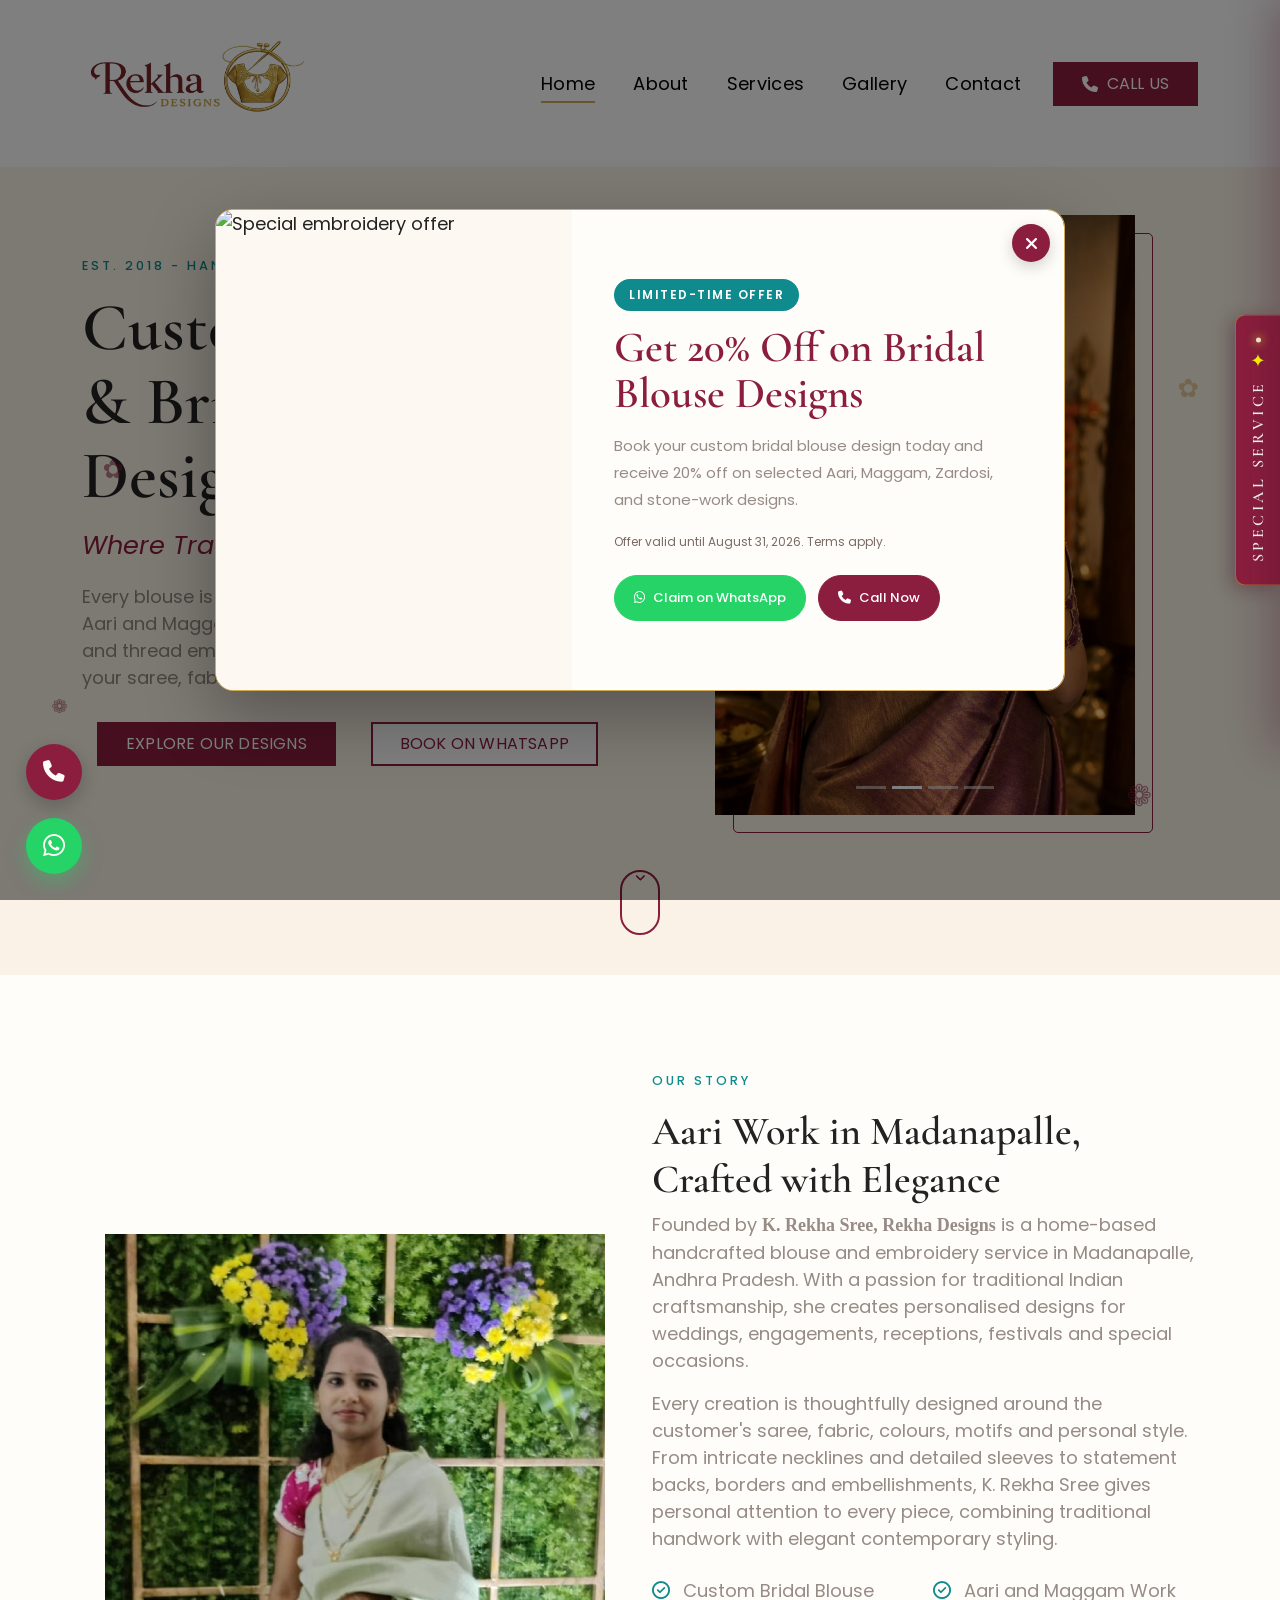
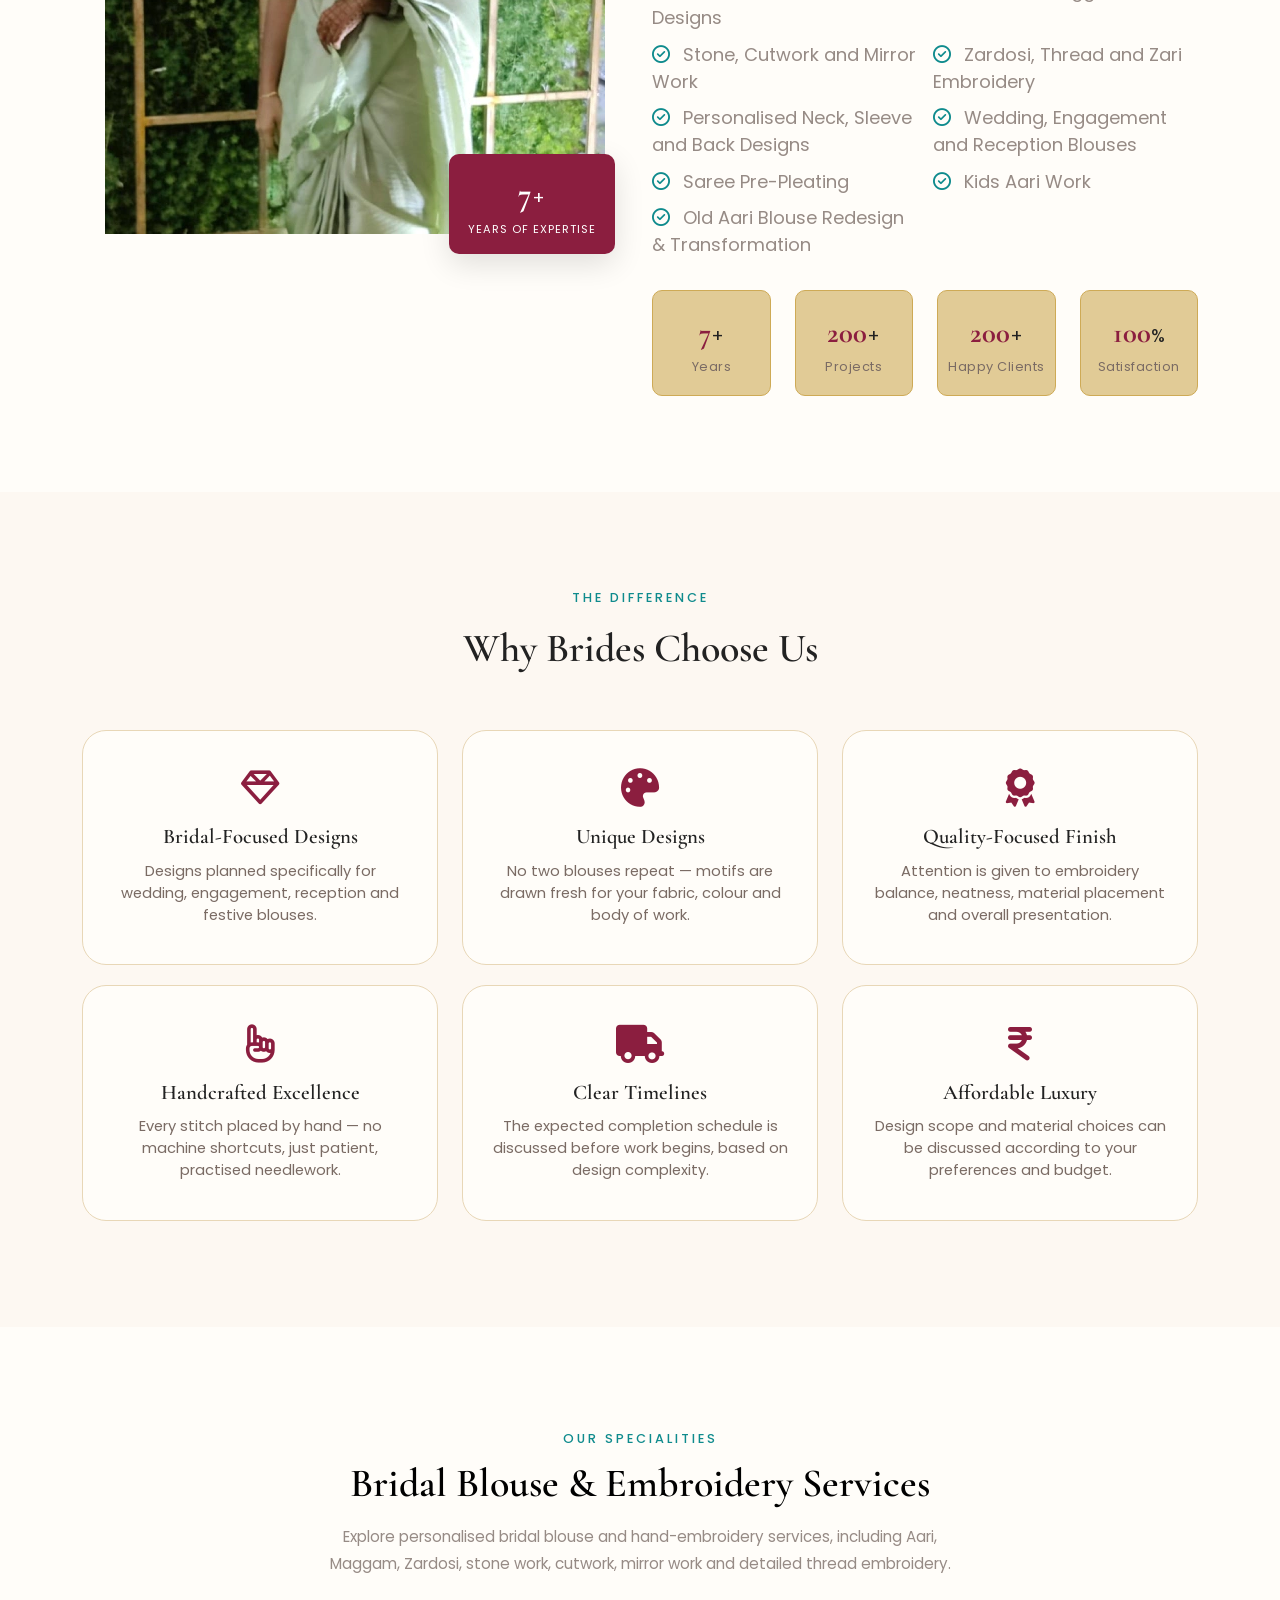
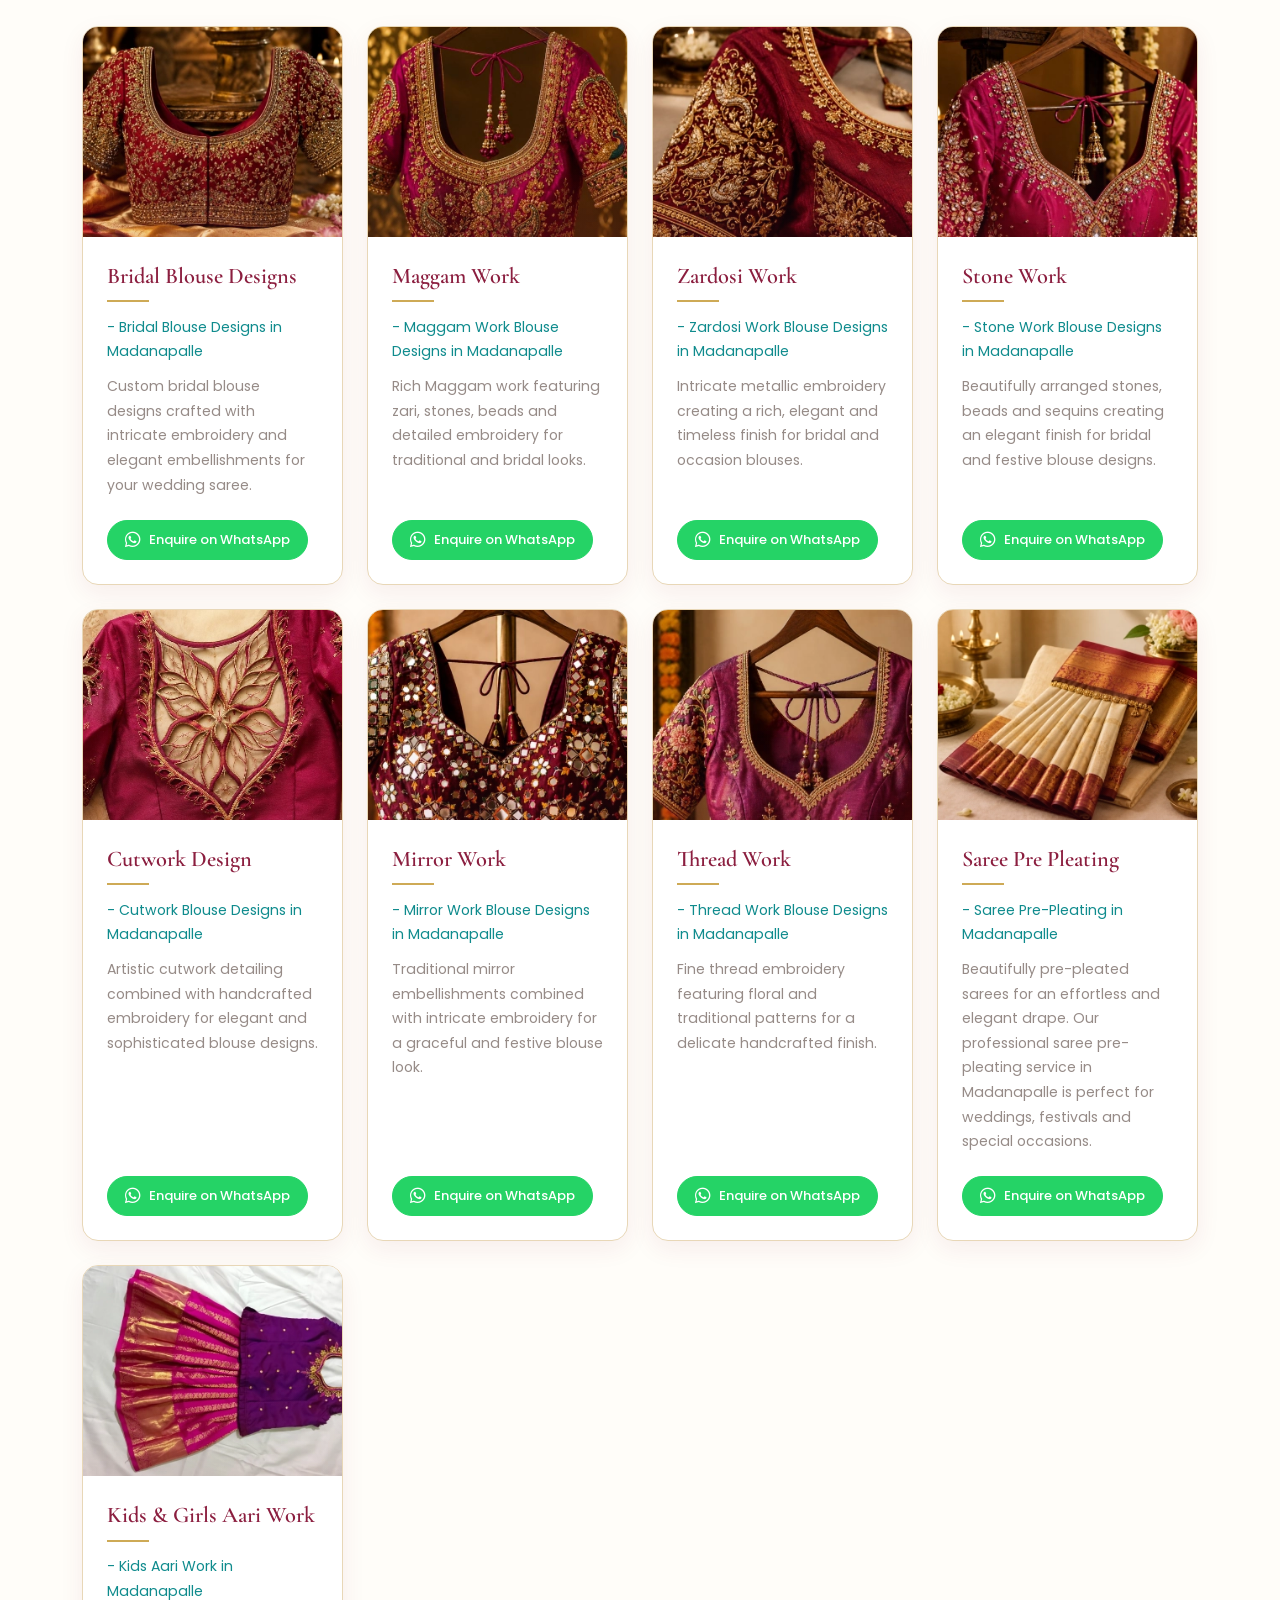
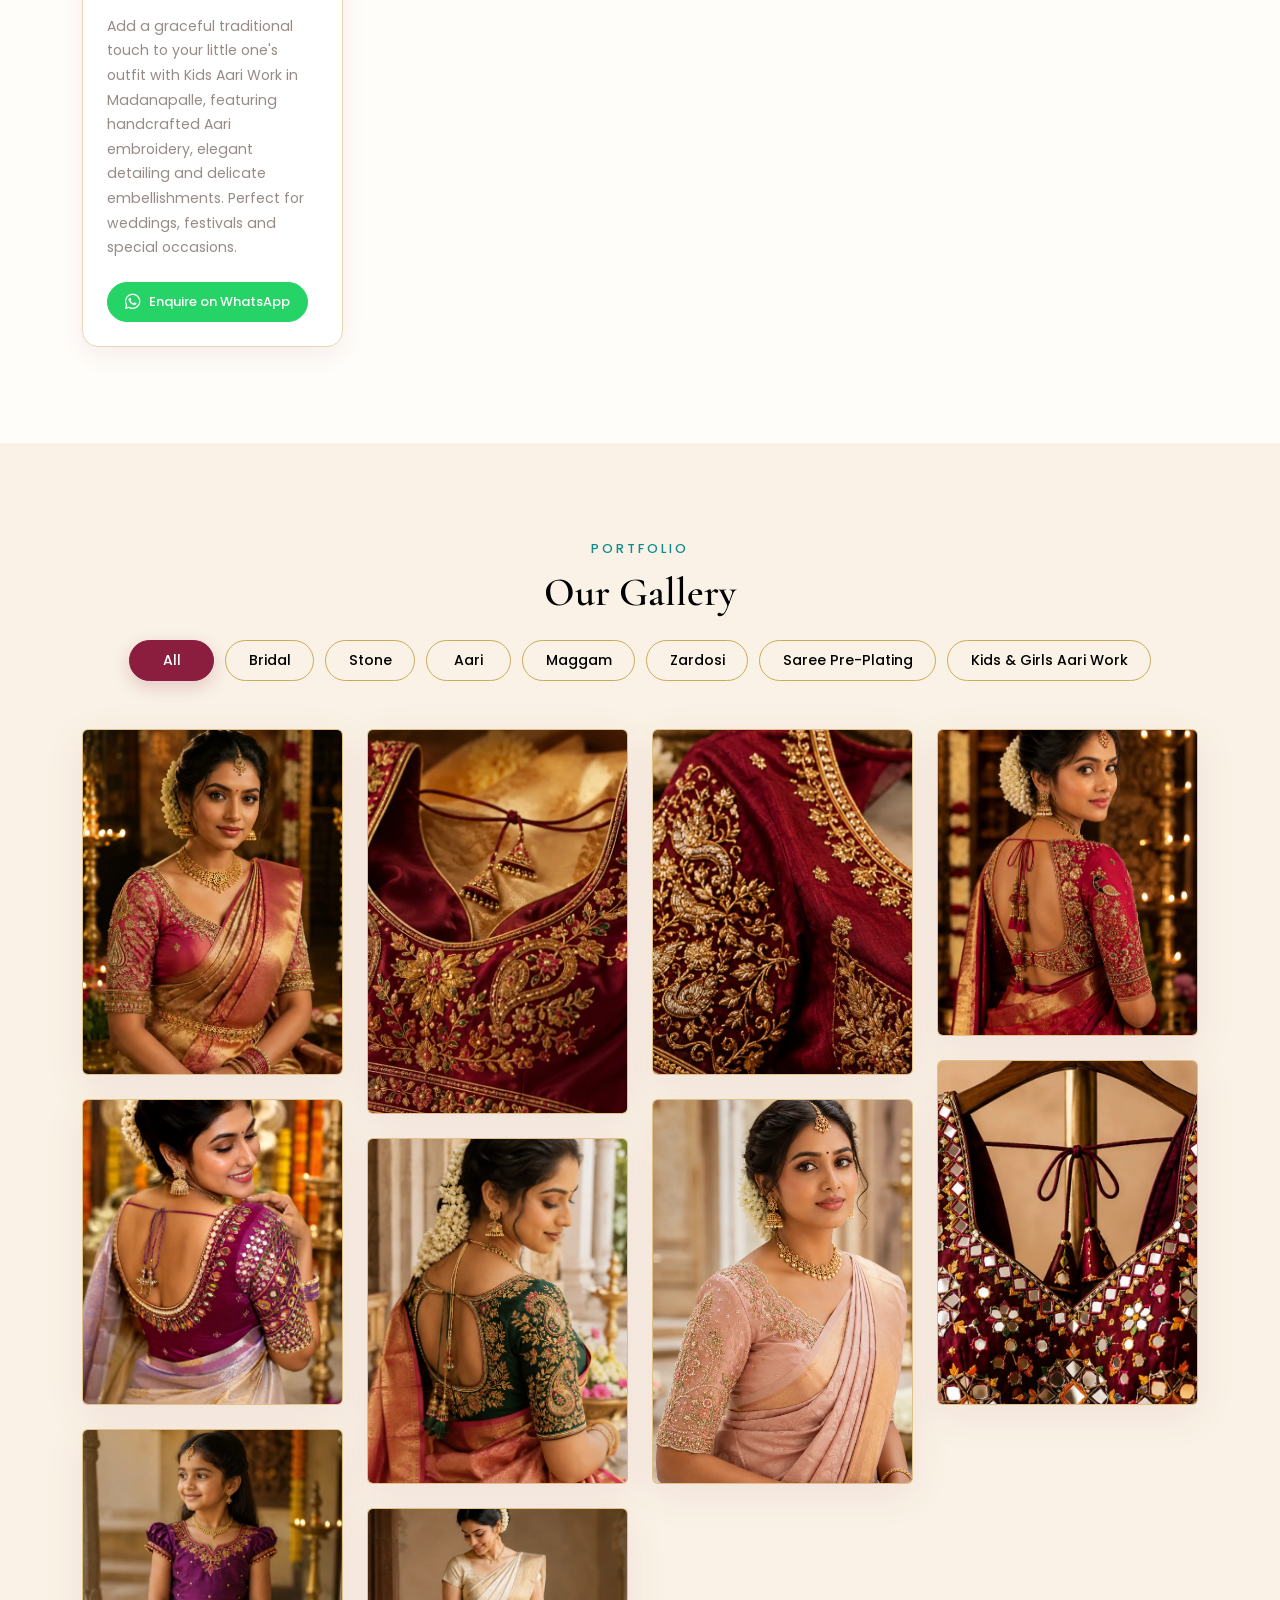
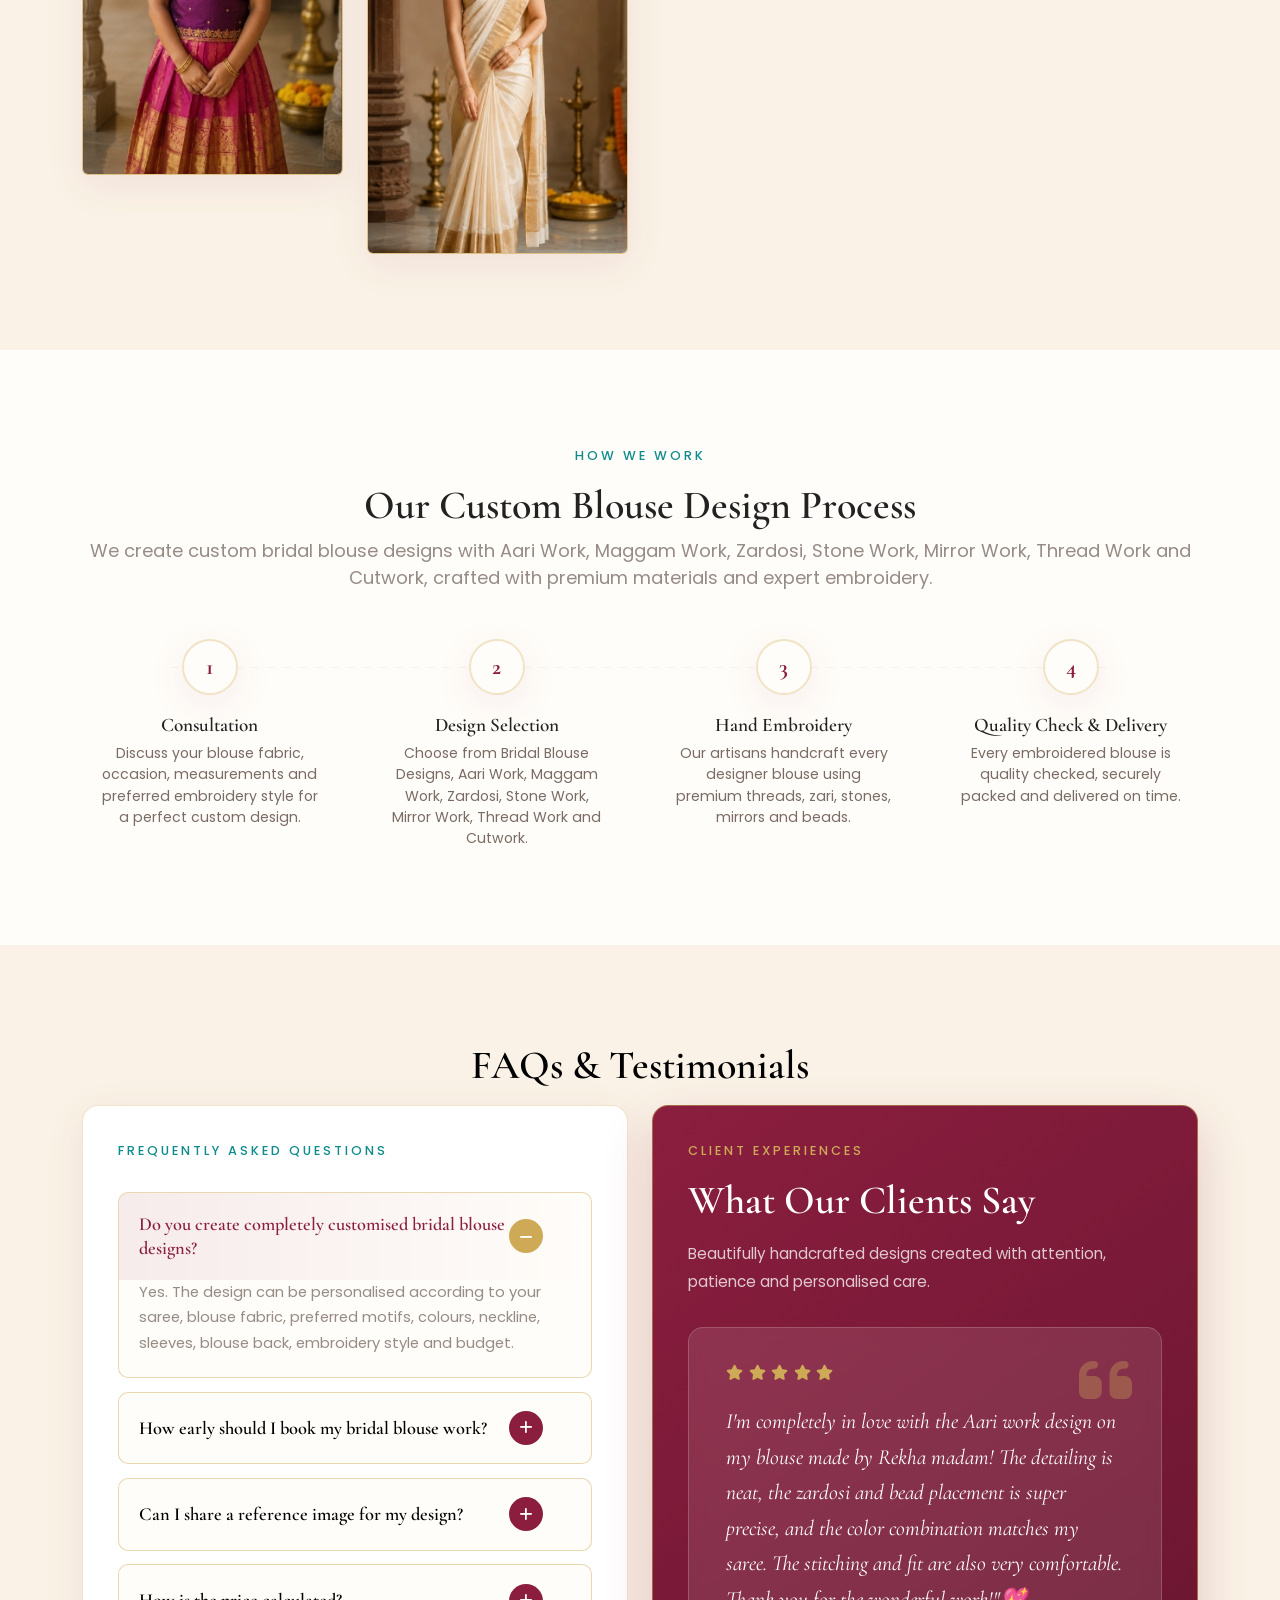
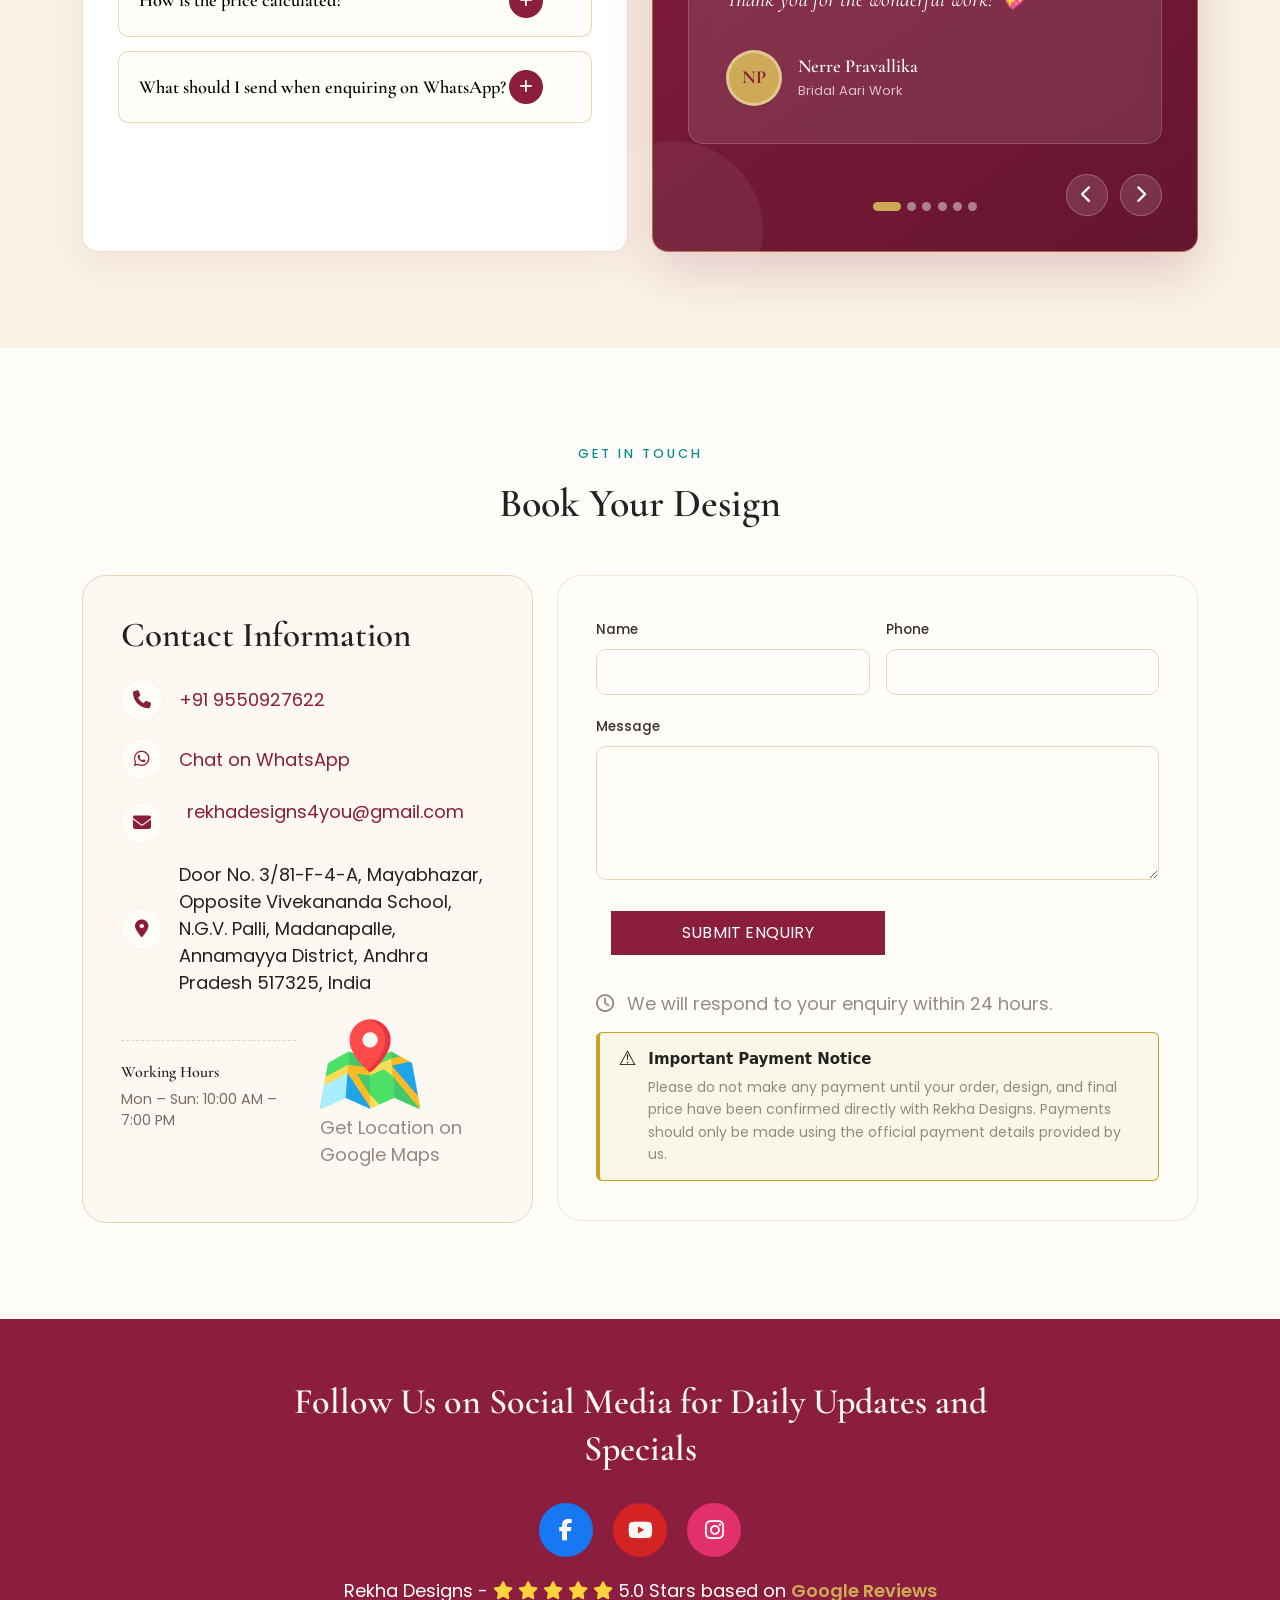
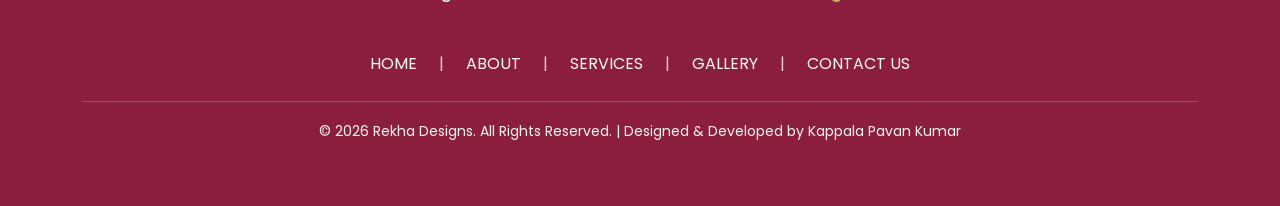
==== commit c4f24062: "Add Pinterest domain verification meta tag Added Pinterest domain verification meta tag." ====
--- a/index.html
+++ b/index.html
@@ -61,6 +61,8 @@
       name="twitter:image"
       content="https://rekhadesigns.in/assets/logo.jpg"
     />
+    <!--Printrest code [29-08-26]  -->
+    <meta name="p:domain_verify" content="16b11eee08f1c22ac0952037ca4b3ce7"/>
 
     <!-- GEO Tags -->
     <!-- <meta name="geo.region" content="IN-AP">
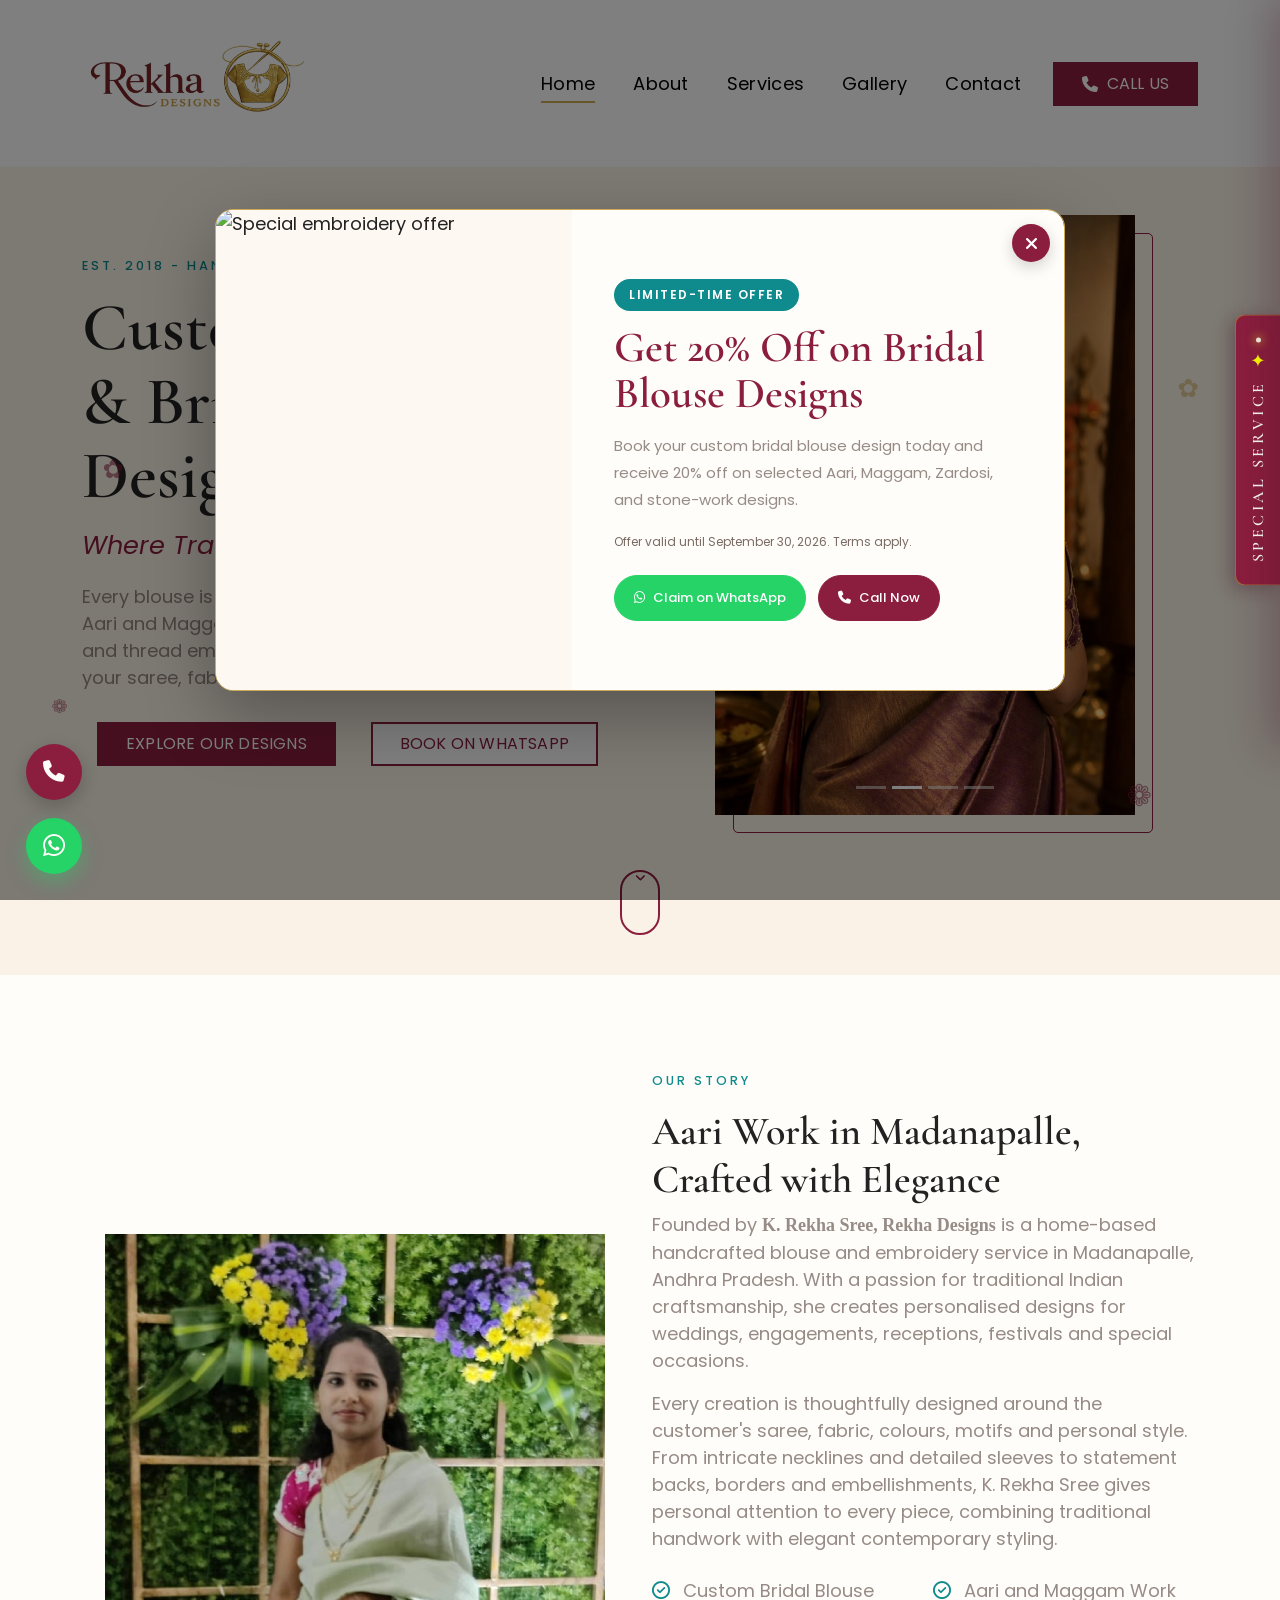
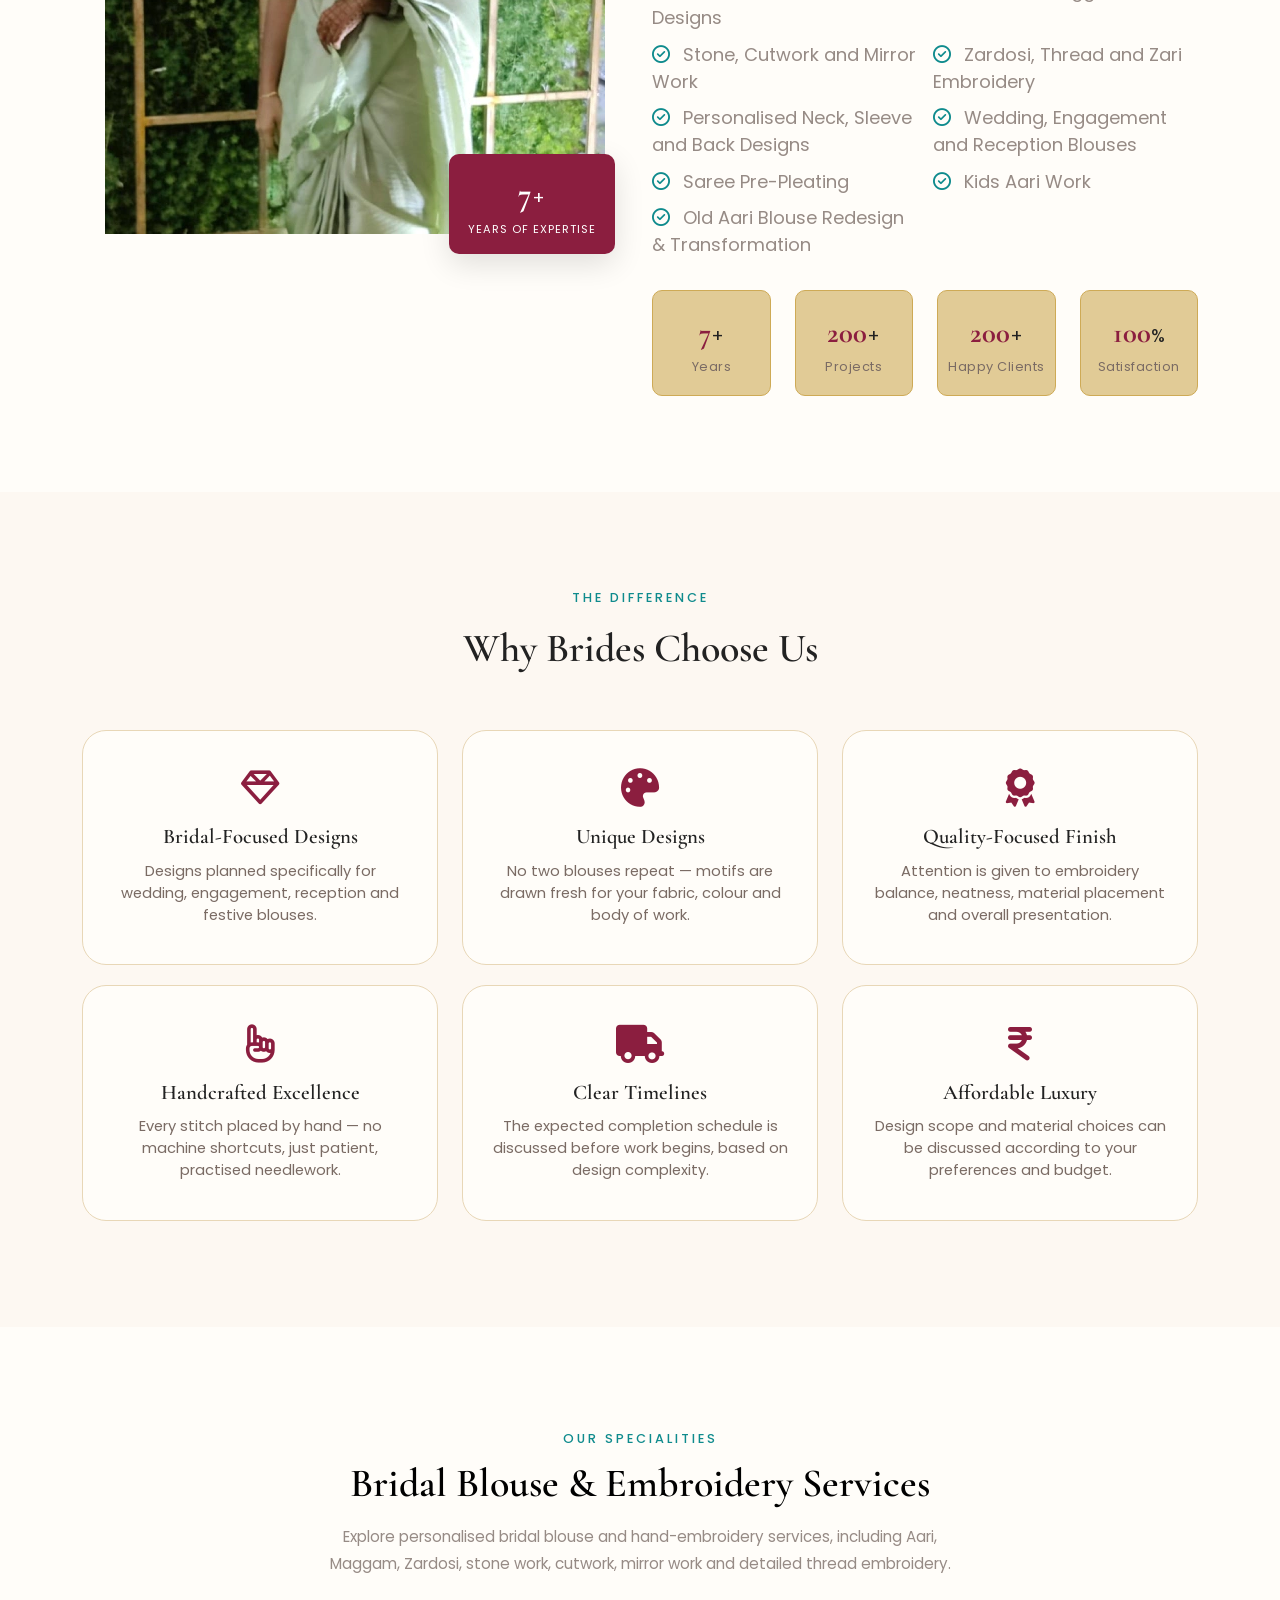
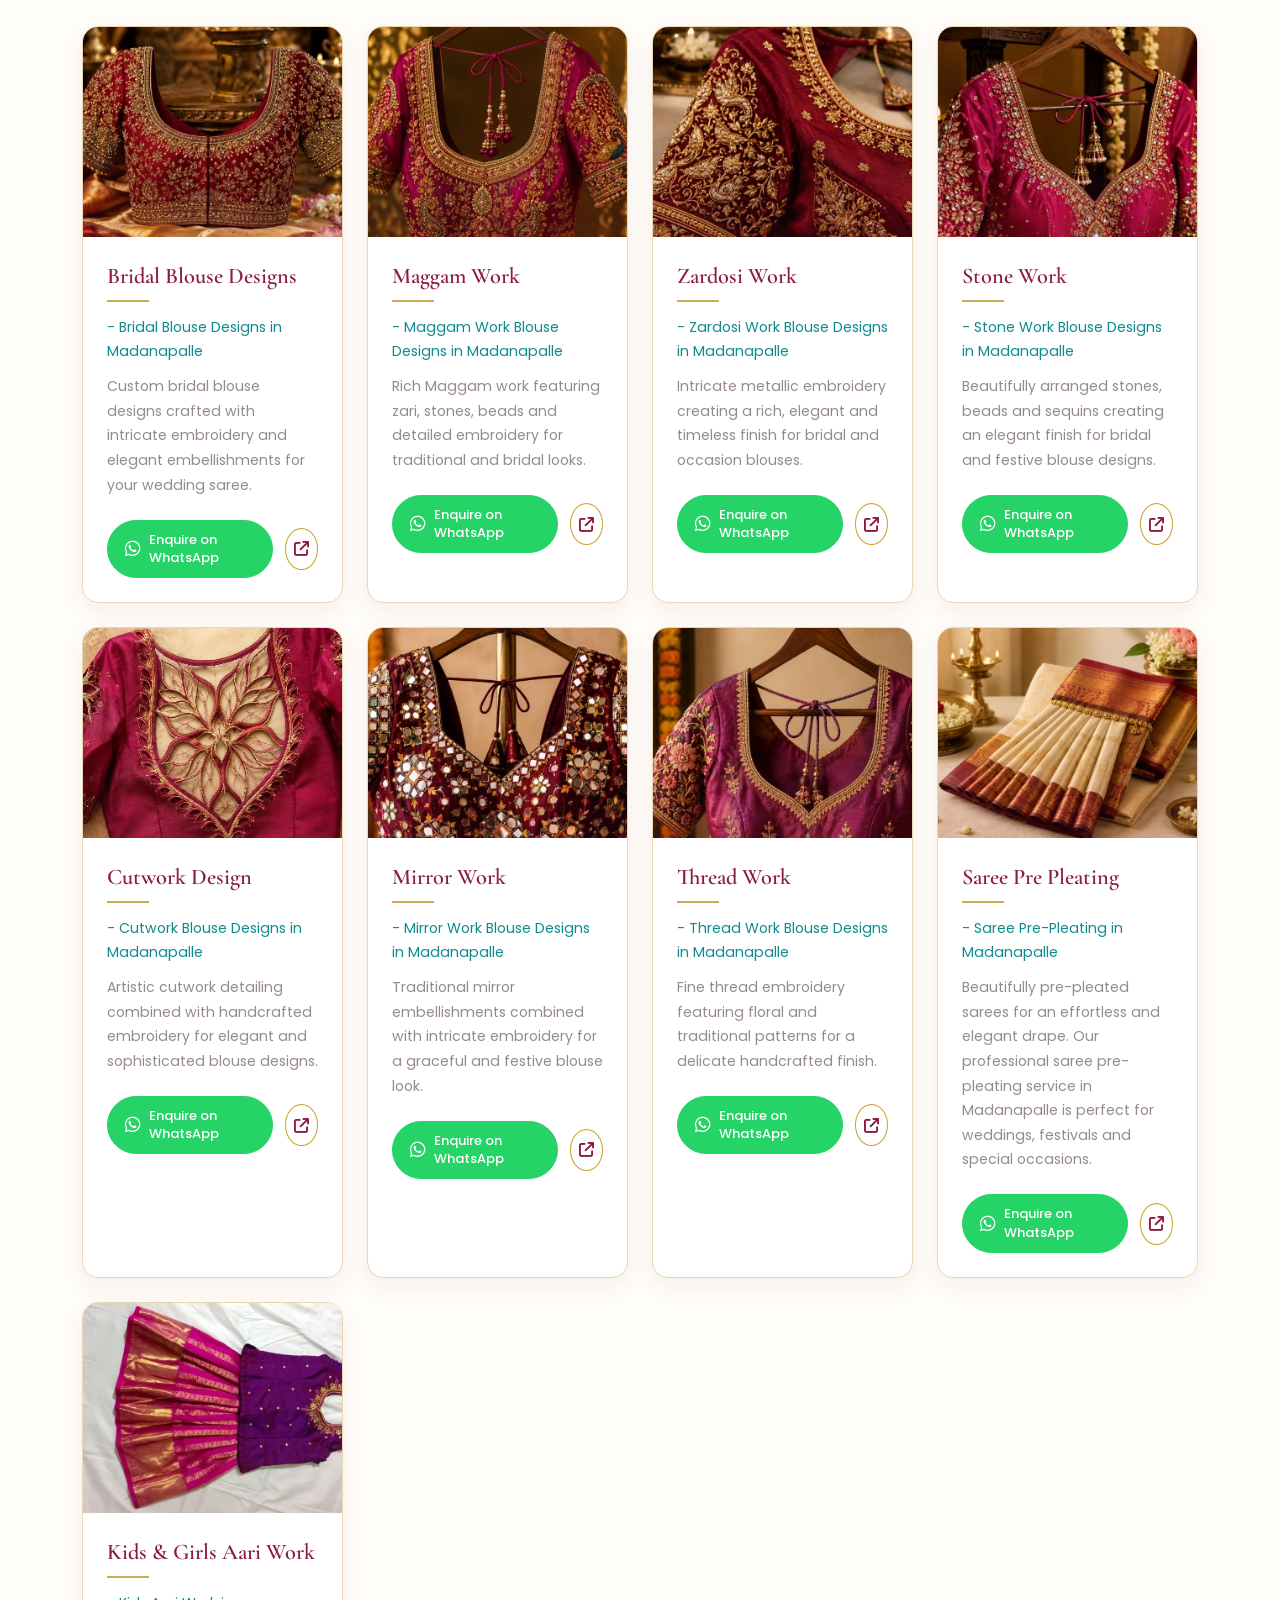
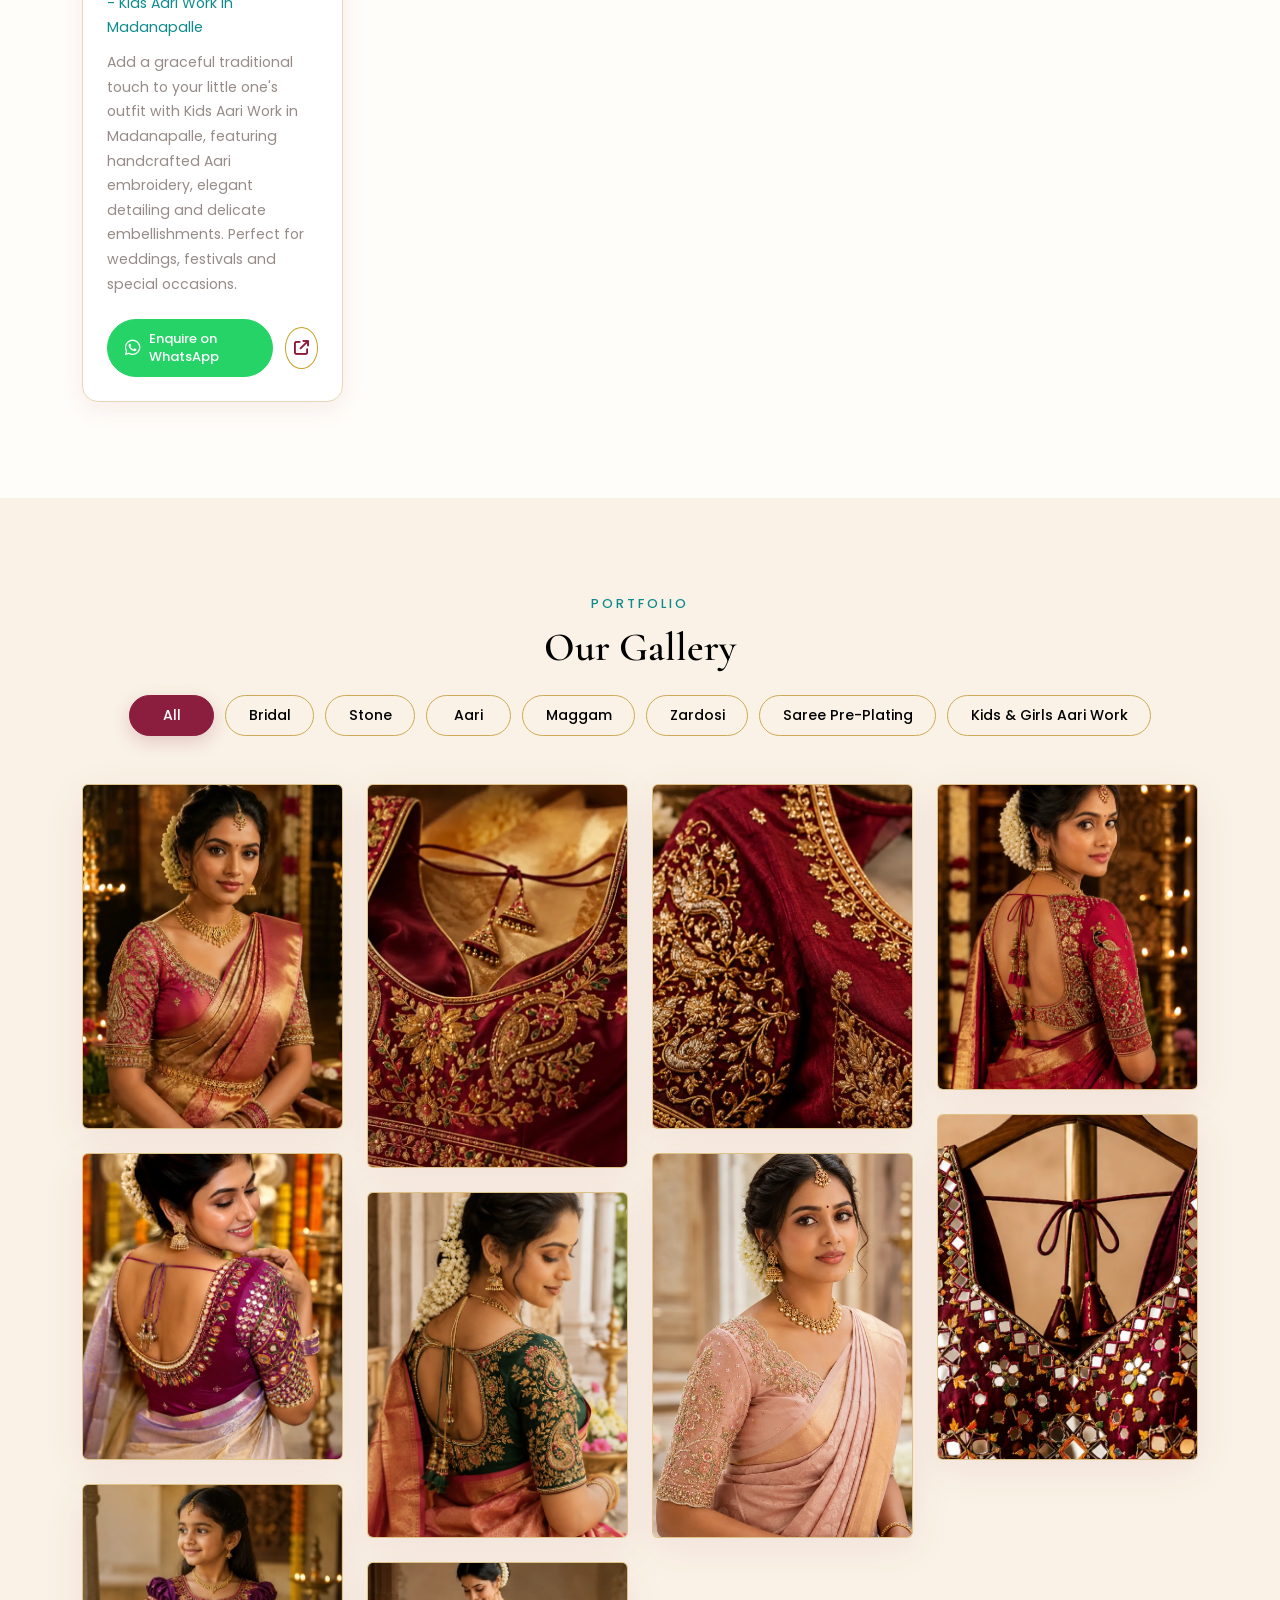
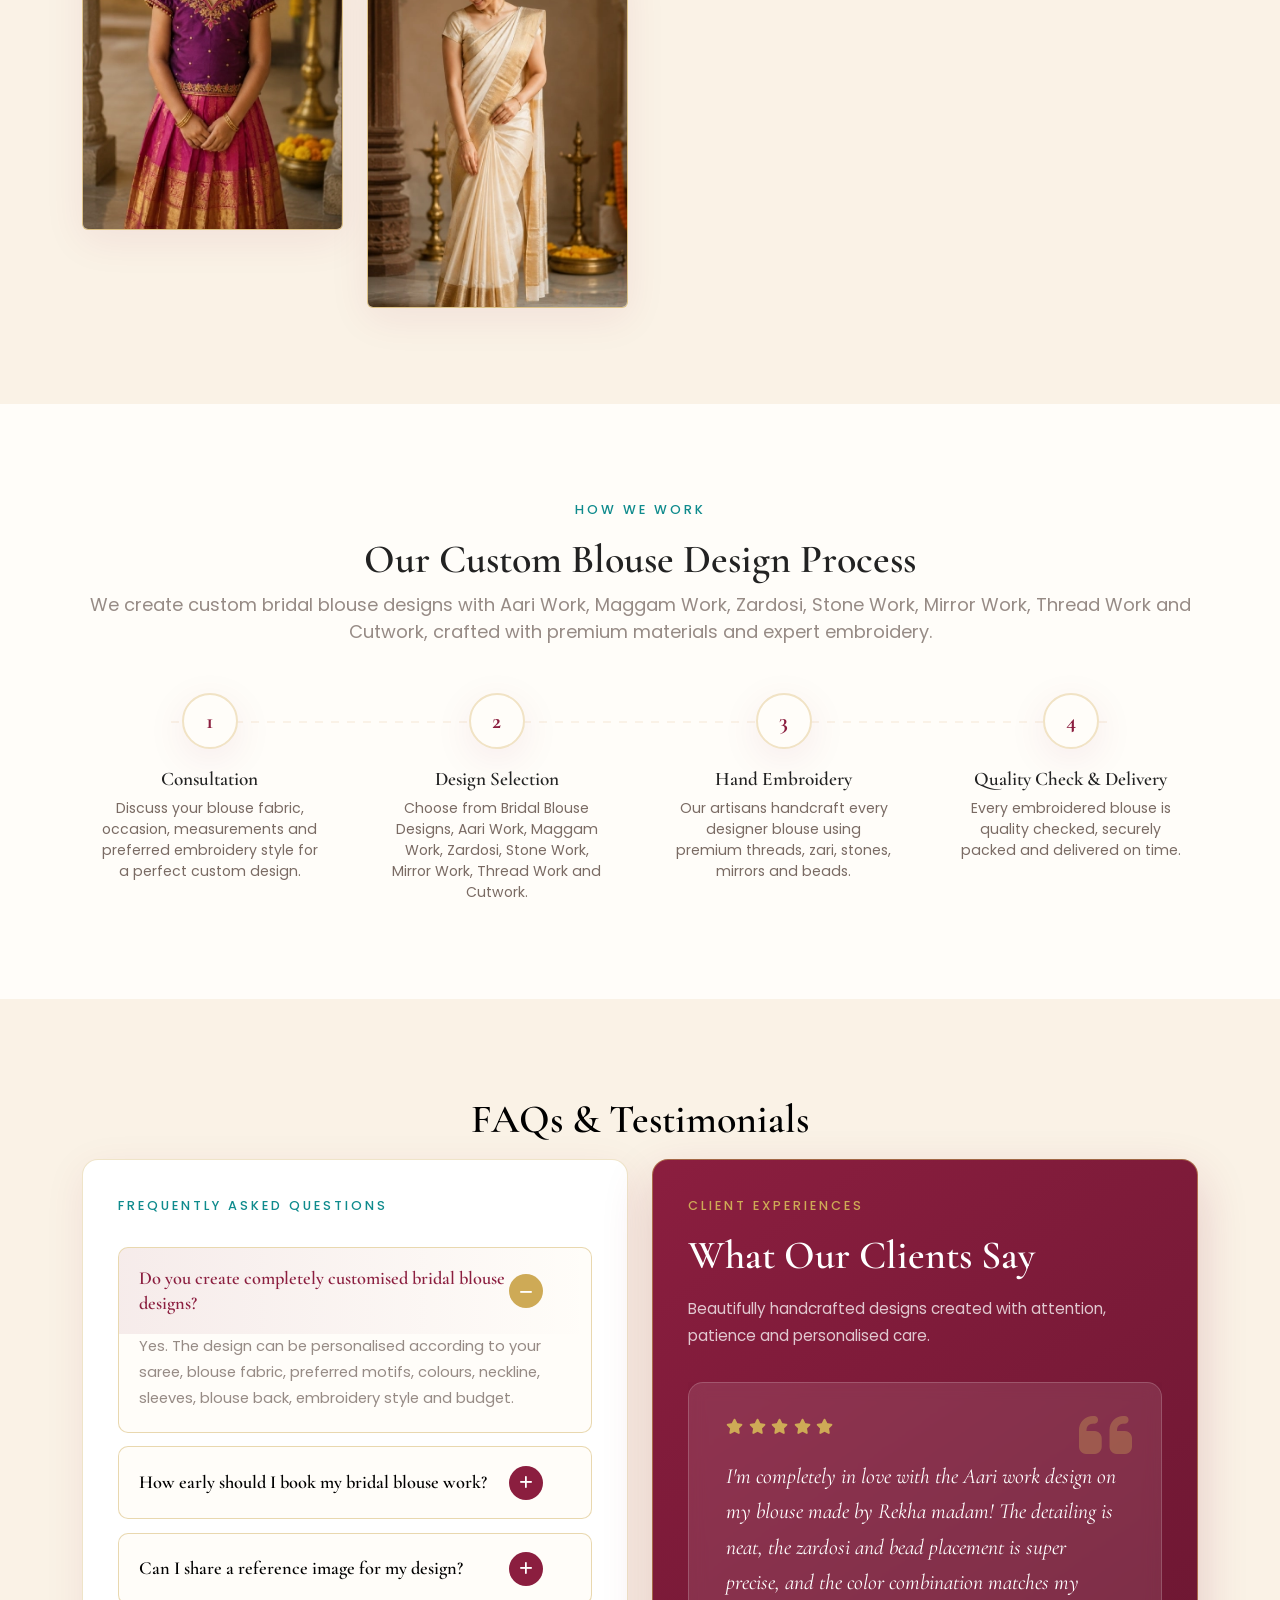
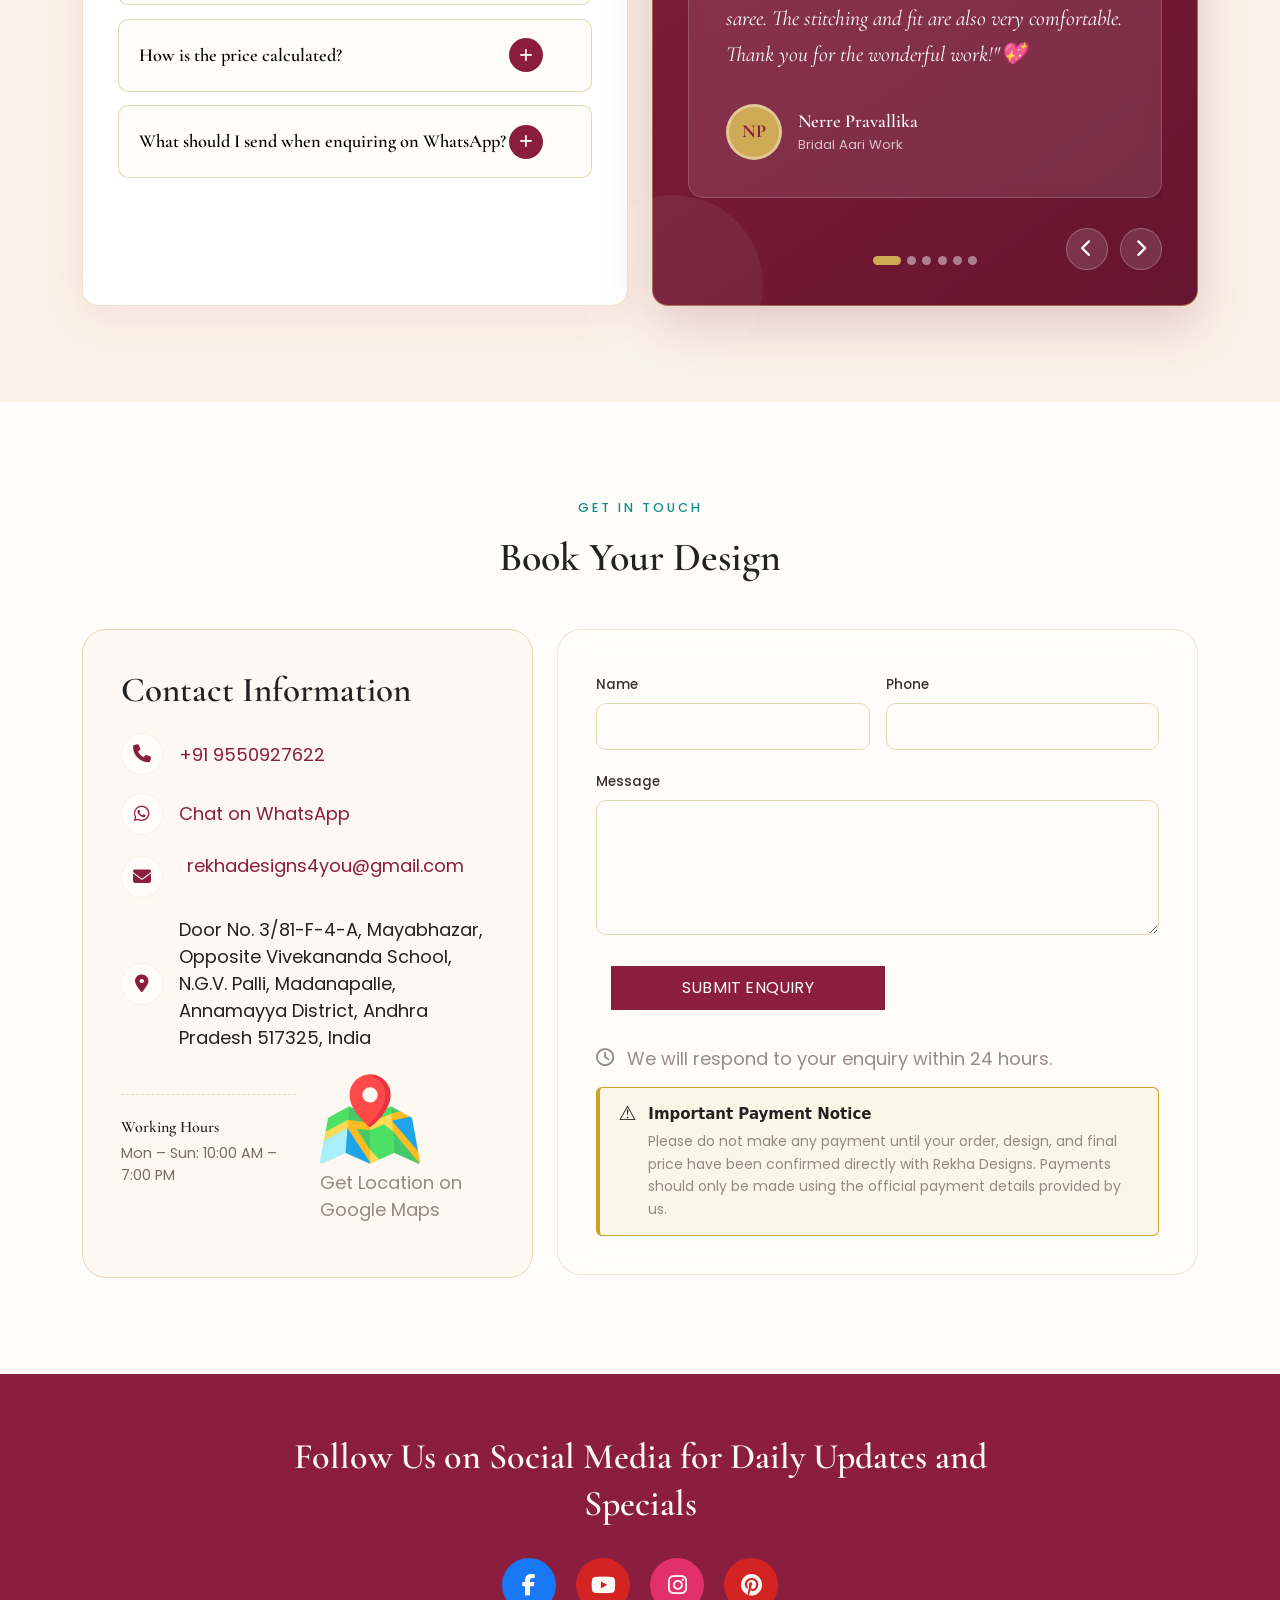
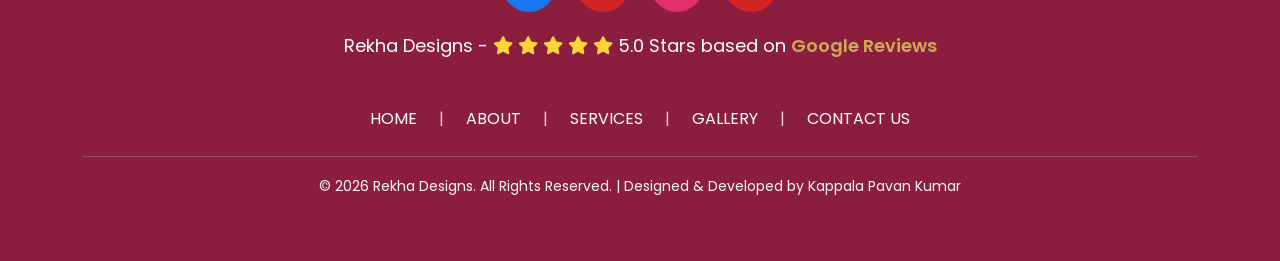
==== commit 88c49c29: "Add Maggam and bridal service pages" ====
--- a/index.html
+++ b/index.html
@@ -369,258 +369,419 @@
 
         <div class="craft-services-grid">
 
-            <!-- Bridal Blouse -->
-            <article class="craft-service-card">
-                <div class="craft-service-image">
-                    <img
-                        src="assets/services/bridal-blouse-design.webp"
-                        alt="Bridal blouse design service"
-                        loading="lazy" title="Bridal Blouse Design">
-                </div>
-
-                <div class="craft-service-content">
-                    <h3>Bridal Blouse Designs</h3>
-                    <p class="service-sub-text">- Bridal Blouse Designs in Madanapalle</p>
-                    <p>
-                        Custom bridal blouse designs crafted with intricate embroidery and elegant embellishments for your wedding saree.
-                    </p>
-
-                    <a class="craft-whatsapp-btn"
-                       href="https://wa.me/9550927622?text=Hello%2C%20I%20am%20interested%20in%20the%20Bridal%20Blouse%20service.%20Please%20share%20more%20details."
-                       target="_blank"
-                       rel="noopener noreferrer"
-                       aria-label="Enquire about Bridal Blouse on WhatsApp">
-                        <i class="fa-brands fa-whatsapp" aria-hidden="true"></i>
-                        Enquire on WhatsApp
-                    </a>
-                </div>
-            </article>
+<!-- Bridal Blouse -->
+<article class="craft-service-card">
+    <div class="craft-service-image">
+        <img
+            src="assets/services/bridal-blouse-design.webp"
+            alt="Bridal blouse design service"
+            loading="lazy"
+            title="Bridal Blouse Design">
+    </div>
+
+    <div class="craft-service-content">
+        <h3>Bridal Blouse Designs</h3>
+
+        <p class="service-sub-text">
+            - Bridal Blouse Designs in Madanapalle
+        </p>
+
+        <p>
+            Custom bridal blouse designs crafted with intricate embroidery
+            and elegant embellishments for your wedding saree.
+        </p>
+
+        <div class="craft-service-actions">
+
+           <div class="craft-service-actions">
+
+
+
+    <!-- WhatsApp -->
+    <a class="craft-whatsapp-btn"
+       href="https://wa.me/9550927622?text=Hello%2C%20I%20am%20interested%20in%20the%20Bridal%20Blouse%20service.%20Please%20share%20more%20details."
+       target="_blank"
+       rel="noopener noreferrer"
+       aria-label="Enquire about Bridal Blouse on WhatsApp">
+        <i class="fa-brands fa-whatsapp" aria-hidden="true"></i>
+        Enquire on WhatsApp
+    </a>
+        <!-- View Service -->
+    <a href="services/bridal-blouse-designs.html"
+       class="craft-service-link"
+       aria-label="View Bridal Blouse Designs service">
+        <span class="craft-service-tooltip">View Service</span>
+        <i class="fa-solid fa-arrow-up-right-from-square" aria-hidden="true"></i>
+    </a>
+
+</div>
+
+        </div>
+    </div>
+</article>
 
             <!-- Maggam Work -->
-            <article class="craft-service-card">
-                <div class="craft-service-image">
-                    <img
-                        src="assets/services/maggam-work-blouse.webp"
-                        alt="Maggam embroidery work service"
-                        loading="lazy" title="Maggam Work Blouse">
-                </div>
-
-                <div class="craft-service-content">
-                    <h3>Maggam Work</h3>
-                    <p class="service-sub-text">- Maggam Work Blouse Designs in Madanapalle</p>
-
-                    <p>
-                        Rich Maggam work featuring zari, stones, beads and detailed embroidery for traditional and bridal looks.
-                    </p>
-
-                    <a class="craft-whatsapp-btn"
-                       href="https://wa.me/9550927622?text=Hello%2C%20I%20am%20interested%20in%20the%20Maggam%20Work%20service.%20Please%20share%20more%20details."
-                       target="_blank"
-                       rel="noopener noreferrer"
-                       aria-label="Enquire about Maggam Work on WhatsApp">
-                        <i class="fa-brands fa-whatsapp" aria-hidden="true"></i>
-                        Enquire on WhatsApp
-                    </a>
-                </div>
-            </article>
+           <!-- Maggam Work -->
+<article class="craft-service-card">
+    <div class="craft-service-image">
+        <img
+            src="assets/services/maggam-work-blouse.webp"
+            alt="Maggam embroidery work service"
+            loading="lazy"
+            title="Maggam Work Blouse">
+    </div>
+
+    <div class="craft-service-content">
+        <h3>Maggam Work</h3>
+
+        <p class="service-sub-text">
+            - Maggam Work Blouse Designs in Madanapalle
+        </p>
+
+        <p>
+            Rich Maggam work featuring zari, stones, beads and detailed embroidery for traditional and bridal looks.
+        </p>
+
+        <div class="craft-service-actions">
+
+
+
+            <a class="craft-whatsapp-btn"
+               href="https://wa.me/9550927622?text=Hello%2C%20I%20am%20interested%20in%20the%20Maggam%20Work%20service.%20Please%20share%20more%20details."
+               target="_blank"
+               rel="noopener noreferrer"
+               aria-label="Enquire about Maggam Work on WhatsApp">
+                <i class="fa-brands fa-whatsapp" aria-hidden="true"></i>
+                Enquire on WhatsApp
+            </a>
+                        <a href="services/maggam-work.html"
+               class="craft-service-link"
+               aria-label="View Maggam Work service">
+                <span class="craft-service-tooltip">View Service</span>
+                <i class="fa-solid fa-arrow-up-right-from-square" aria-hidden="true"></i>
+            </a>
+
+        </div>
+    </div>
+</article>
 
 
 
             <!-- Zardosi Work -->
-            <article class="craft-service-card">
-                <div class="craft-service-image">
-                    <img
-                        src="assets/services/zardosi-work-blouse.webp"
-                        alt="Zardosi embroidery service"
-                        loading="lazy" title="Zardosi Work Blouse">
-                </div>
-
-                <div class="craft-service-content">
-                    <h3>Zardosi Work</h3>
-                    <p class="service-sub-text">- Zardosi Work Blouse Designs in Madanapalle</p>
-
-                    <p>
-                      Intricate metallic embroidery creating a rich, elegant and timeless finish for bridal and occasion blouses.</p>
-
-                    <a class="craft-whatsapp-btn"
-                       href="https://wa.me/9550927622?text=Hello%2C%20I%20am%20interested%20in%20the%20Zardosi%20Work%20service.%20Please%20share%20more%20details."
-                       target="_blank"
-                       rel="noopener noreferrer"
-                       aria-label="Enquire about Zardosi Work on WhatsApp">
-                        <i class="fa-brands fa-whatsapp" aria-hidden="true"></i>
-                        Enquire on WhatsApp
-                    </a>
-                </div>
-            </article>
+           <!-- Zardosi Work -->
+<article class="craft-service-card">
+    <div class="craft-service-image">
+        <img
+            src="assets/services/zardosi-work-blouse.webp"
+            alt="Zardosi embroidery service"
+            loading="lazy"
+            title="Zardosi Work Blouse">
+    </div>
+
+    <div class="craft-service-content">
+        <h3>Zardosi Work</h3>
+
+        <p class="service-sub-text">
+            - Zardosi Work Blouse Designs in Madanapalle
+        </p>
+
+        <p>
+            Intricate metallic embroidery creating a rich, elegant and timeless finish for bridal and occasion blouses.
+        </p>
+
+        <div class="craft-service-actions">
+
+
+
+            <a class="craft-whatsapp-btn"
+               href="https://wa.me/9550927622?text=Hello%2C%20I%20am%20interested%20in%20the%20Zardosi%20Work%20service.%20Please%20share%20more%20details."
+               target="_blank"
+               rel="noopener noreferrer"
+               aria-label="Enquire about Zardosi Work on WhatsApp">
+                <i class="fa-brands fa-whatsapp" aria-hidden="true"></i>
+                Enquire on WhatsApp
+            </a>
+                        <a href="services/zardosi-work.html"
+               class="craft-service-link"
+               aria-label="View Zardosi Work service">
+                <span class="craft-service-tooltip">View Service</span>
+                <i class="fa-solid fa-arrow-up-right-from-square" aria-hidden="true"></i>
+            </a>
+
+        </div>
+    </div>
+</article>
 
             <!-- Stone Work -->
-            <article class="craft-service-card">
-                <div class="craft-service-image">
-                    <img
-                        src="assets/services/stone-work-blouse.webp"
-                        alt="Decorative stone work service"
-                        loading="lazy" title="Stone Work Blouse">
-                </div>
-
-                <div class="craft-service-content">
-                    <h3>Stone Work</h3>
-                    <p class="service-sub-text">- Stone Work Blouse Designs in Madanapalle</p>
-
-                    <p>
-                        Beautifully arranged stones, beads and sequins creating an elegant finish for bridal and festive blouse designs.
-                    </p>
-
-                    <a class="craft-whatsapp-btn"
-                       href="https://wa.me/9550927622?text=Hello%2C%20I%20am%20interested%20in%20the%20Stone%20Work%20service.%20Please%20share%20more%20details."
-                       target="_blank"
-                       rel="noopener noreferrer"
-                       aria-label="Enquire about Stone Work on WhatsApp">
-                        <i class="fa-brands fa-whatsapp" aria-hidden="true"></i>
-                        Enquire on WhatsApp
-                    </a>
-                </div>
-            </article>
+            <!-- Stone Work -->
+<article class="craft-service-card">
+    <div class="craft-service-image">
+        <img
+            src="assets/services/stone-work-blouse.webp"
+            alt="Decorative stone work service"
+            loading="lazy"
+            title="Stone Work Blouse">
+    </div>
+
+    <div class="craft-service-content">
+        <h3>Stone Work</h3>
+
+        <p class="service-sub-text">
+            - Stone Work Blouse Designs in Madanapalle
+        </p>
+
+        <p>
+            Beautifully arranged stones, beads and sequins creating an elegant finish for bridal and festive blouse designs.
+        </p>
+
+        <div class="craft-service-actions">
+
+
+
+            <a class="craft-whatsapp-btn"
+               href="https://wa.me/9550927622?text=Hello%2C%20I%20am%20interested%20in%20the%20Stone%20Work%20service.%20Please%20share%20more%20details."
+               target="_blank"
+               rel="noopener noreferrer"
+               aria-label="Enquire about Stone Work on WhatsApp">
+                <i class="fa-brands fa-whatsapp" aria-hidden="true"></i>
+                Enquire on WhatsApp
+            </a>
+                        <a href="services/stone-work.html"
+               class="craft-service-link"
+               aria-label="View Stone Work service">
+                <span class="craft-service-tooltip">View Service</span>
+                <i class="fa-solid fa-arrow-up-right-from-square" aria-hidden="true"></i>
+            </a>
+
+        </div>
+    </div>
+</article>
 
             <!-- Cutwork Design -->
-            <article class="craft-service-card">
-                <div class="craft-service-image">
-                    <img
-                        src="assets/services/cutwork-design-blouse.webp"
-                        alt="Cutwork blouse design service"
-                        loading="lazy" title="Cutwork Blouse">
-                </div>
-
-                <div class="craft-service-content">
-                    <h3>Cutwork Design</h3>
-                    <p class="service-sub-text">- Cutwork Blouse Designs in Madanapalle</p>
-
-                    <p>
-                        Artistic cutwork detailing combined with handcrafted embroidery for elegant and sophisticated blouse designs.
-                    </p>
-
-                    <a class="craft-whatsapp-btn"
-                       href="https://wa.me/9550927622?text=Hello%2C%20I%20am%20interested%20in%20the%20Cutwork%20Design%20service.%20Please%20share%20more%20details."
-                       target="_blank"
-                       rel="noopener noreferrer"
-                       aria-label="Enquire about Cutwork Design on WhatsApp">
-                        <i class="fa-brands fa-whatsapp" aria-hidden="true"></i>
-                        Enquire on WhatsApp
-                    </a>
-                </div>
-            </article>
+           <!-- Cutwork Design -->
+<article class="craft-service-card">
+    <div class="craft-service-image">
+        <img
+            src="assets/services/cutwork-design-blouse.webp"
+            alt="Cutwork blouse design service"
+            loading="lazy"
+            title="Cutwork Blouse">
+    </div>
+
+    <div class="craft-service-content">
+        <h3>Cutwork Design</h3>
+
+        <p class="service-sub-text">
+            - Cutwork Blouse Designs in Madanapalle
+        </p>
+
+        <p>
+            Artistic cutwork detailing combined with handcrafted embroidery for elegant and sophisticated blouse designs.
+        </p>
+
+        <div class="craft-service-actions">
+
+
+
+            <a class="craft-whatsapp-btn"
+               href="https://wa.me/9550927622?text=Hello%2C%20I%20am%20interested%20in%20the%20Cutwork%20Design%20service.%20Please%20share%20more%20details."
+               target="_blank"
+               rel="noopener noreferrer"
+               aria-label="Enquire about Cutwork Design on WhatsApp">
+                <i class="fa-brands fa-whatsapp" aria-hidden="true"></i>
+                Enquire on WhatsApp
+            </a>
+                        <a href="services/cutwork-design.html"
+               class="craft-service-link"
+               aria-label="View Cutwork Design service">
+                <span class="craft-service-tooltip">View Service</span>
+                <i class="fa-solid fa-arrow-up-right-from-square" aria-hidden="true"></i>
+            </a>
+
+        </div>
+    </div>
+</article>
 
             <!-- Mirror Work -->
-            <article class="craft-service-card">
-                <div class="craft-service-image">
-                    <img
-                        src="assets/services/mirror-work-blouse.webp"
-                        alt="Traditional mirror work service"
-                        loading="lazy" title="Mirror Work Blouse">
-                </div>
-
-                <div class="craft-service-content">
-                    <h3>Mirror Work</h3>
-                    <p class="service-sub-text">- Mirror Work Blouse Designs in Madanapalle</p>
-
-                    <p>
-                        Traditional mirror embellishments combined with intricate embroidery for a graceful and festive blouse look.
-                    </p>
-
-                    <a class="craft-whatsapp-btn"
-                       href="https://wa.me/9550927622?text=Hello%2C%20I%20am%20interested%20in%20the%20Mirror%20Work%20service.%20Please%20share%20more%20details."
-                       target="_blank"
-                       rel="noopener noreferrer"
-                       aria-label="Enquire about Mirror Work on WhatsApp">
-                        <i class="fa-brands fa-whatsapp" aria-hidden="true"></i>
-                        Enquire on WhatsApp
-                    </a>
-                </div>
-            </article>
+           <!-- Mirror Work -->
+<article class="craft-service-card">
+    <div class="craft-service-image">
+        <img
+            src="assets/services/mirror-work-blouse.webp"
+            alt="Traditional mirror work service"
+            loading="lazy"
+            title="Mirror Work Blouse">
+    </div>
+
+    <div class="craft-service-content">
+        <h3>Mirror Work</h3>
+
+        <p class="service-sub-text">
+            - Mirror Work Blouse Designs in Madanapalle
+        </p>
+
+        <p>
+            Traditional mirror embellishments combined with intricate embroidery for a graceful and festive blouse look.
+        </p>
+
+        <div class="craft-service-actions">
+
+
+
+            <a class="craft-whatsapp-btn"
+               href="https://wa.me/9550927622?text=Hello%2C%20I%20am%20interested%20in%20the%20Mirror%20Work%20service.%20Please%20share%20more%20details."
+               target="_blank"
+               rel="noopener noreferrer"
+               aria-label="Enquire about Mirror Work on WhatsApp">
+                <i class="fa-brands fa-whatsapp" aria-hidden="true"></i>
+                Enquire on WhatsApp
+            </a>
+                        <a href="services/mirror-work.html"
+               class="craft-service-link"
+               aria-label="View Mirror Work service">
+                <span class="craft-service-tooltip">View Service</span>
+                <i class="fa-solid fa-arrow-up-right-from-square" aria-hidden="true"></i>
+            </a>
+
+        </div>
+    </div>
+</article>
 
             <!-- Thread Work -->
-            <article class="craft-service-card">
-                <div class="craft-service-image">
-                    <img
-                        src="assets/services/thread-work-blouse.webp"
-                        alt="Decorative thread embroidery service"
-                        loading="lazy" title="Thread Work Blouse">
-                </div>
-
-                <div class="craft-service-content">
-                    <h3>Thread Work</h3>
-                    <p class="service-sub-text">- Thread Work Blouse Designs in Madanapalle</p>
-
-                    <p>
-                        Fine thread embroidery featuring floral and traditional patterns for a delicate handcrafted finish.
-                    </p>
-
-                    <a class="craft-whatsapp-btn"
-                       href="https://wa.me/9550927622?text=Hello%2C%20I%20am%20interested%20in%20the%20Thread%20Work%20service.%20Please%20share%20more%20details."
-                       target="_blank"
-                       rel="noopener noreferrer"
-                       aria-label="Enquire about Thread Work on WhatsApp">
-                        <i class="fa-brands fa-whatsapp" aria-hidden="true"></i>
-                        Enquire on WhatsApp
-                    </a>
-                </div>
-            </article>
+            <!-- Thread Work -->
+<article class="craft-service-card">
+    <div class="craft-service-image">
+        <img
+            src="assets/services/thread-work-blouse.webp"
+            alt="Decorative thread embroidery service"
+            loading="lazy"
+            title="Thread Work Blouse">
+    </div>
+
+    <div class="craft-service-content">
+        <h3>Thread Work</h3>
+
+        <p class="service-sub-text">
+            - Thread Work Blouse Designs in Madanapalle
+        </p>
+
+        <p>
+            Fine thread embroidery featuring floral and traditional patterns for a delicate handcrafted finish.
+        </p>
+
+        <div class="craft-service-actions">
+
+
+
+            <a class="craft-whatsapp-btn"
+               href="https://wa.me/9550927622?text=Hello%2C%20I%20am%20interested%20in%20the%20Thread%20Work%20service.%20Please%20share%20more%20details."
+               target="_blank"
+               rel="noopener noreferrer"
+               aria-label="Enquire about Thread Work on WhatsApp">
+                <i class="fa-brands fa-whatsapp" aria-hidden="true"></i>
+                Enquire on WhatsApp
+            </a>
+                        <a href="services/thread-work.html"
+               class="craft-service-link"
+               aria-label="View Thread Work service">
+                <span class="craft-service-tooltip">View Service</span>
+                <i class="fa-solid fa-arrow-up-right-from-square" aria-hidden="true"></i>
+            </a>
+
+        </div>
+    </div>
+</article>
 
             <!-- Saree Pre Pleating -->
-            <article class="craft-service-card">
-                <div class="craft-service-image">
-                    <img
-                        src="assets/services/saree-pre-plating.webp"
-                        alt="Saree Pre Pleating service"
-                        loading="lazy" title="Saree Pre Pleating">
-                </div>
-
-                <div class="craft-service-content">
-                    <h3>Saree Pre Pleating</h3>
-                    <p class="service-sub-text">- Saree Pre-Pleating in Madanapalle</p>
-
-                    <p>
-                        Beautifully pre-pleated sarees for an effortless and elegant drape. Our professional saree pre-pleating service in Madanapalle is perfect for weddings, festivals and special occasions.
-                    </p>
-
-                    <a class="craft-whatsapp-btn"
-                       href="https://wa.me/9550927622?text=Hello%2C%20I%20am%20interested%20in%20the%20Saree%20PrePlating%20service.%20Please%20share%20more%20details."
-                       target="_blank"
-                       rel="noopener noreferrer"
-                       aria-label="Enquire about Saree Pre Pleating on WhatsApp">
-                        <i class="fa-brands fa-whatsapp" aria-hidden="true"></i>
-                        Enquire on WhatsApp
-                    </a>
-                </div>
-            </article> 
+          <!-- Saree Pre Pleating -->
+<article class="craft-service-card">
+    <div class="craft-service-image">
+        <img
+            src="assets/services/saree-pre-plating.webp"
+            alt="Saree Pre Pleating service"
+            loading="lazy"
+            title="Saree Pre Pleating">
+    </div>
+
+    <div class="craft-service-content">
+        <h3>Saree Pre Pleating</h3>
+
+        <p class="service-sub-text">
+            - Saree Pre-Pleating in Madanapalle
+        </p>
+
+        <p>
+            Beautifully pre-pleated sarees for an effortless and elegant drape. Our professional saree pre-pleating service in Madanapalle is perfect for weddings, festivals and special occasions.
+        </p>
+
+        <div class="craft-service-actions">
+
+
+
+            <a class="craft-whatsapp-btn"
+               href="https://wa.me/9550927622?text=Hello%2C%20I%20am%20interested%20in%20the%20Saree%20PrePlating%20service.%20Please%20share%20more%20details."
+               target="_blank"
+               rel="noopener noreferrer"
+               aria-label="Enquire about Saree Pre Pleating on WhatsApp">
+                <i class="fa-brands fa-whatsapp" aria-hidden="true"></i>
+                Enquire on WhatsApp
+            </a>
+                        <a href="services/saree-pre-pleating.html"
+               class="craft-service-link"
+               aria-label="View Saree Pre Pleating service">
+                <span class="craft-service-tooltip">View Service</span>
+                <i class="fa-solid fa-arrow-up-right-from-square" aria-hidden="true"></i>
+            </a>
+
+        </div>
+    </div>
+</article>
 
 
             <!-- Kids Aari -->
-            <article class="craft-service-card">
-                <div class="craft-service-image">
-                    <img
-                        src="assets/services/kids-aari-work.webp"
-                        alt="Kids Aari Work"
-                        loading="lazy" title="Kids & Girls Aari Work">
-                </div>
-
-                <div class="craft-service-content">
-                    <h3>Kids & Girls Aari Work</h3>
-                    <p class="service-sub-text">- Kids Aari Work in Madanapalle</p>
-
-                    <p>
-                        Add a graceful traditional touch to your little one's outfit with Kids Aari Work in Madanapalle, featuring handcrafted Aari embroidery, elegant detailing and delicate embellishments. Perfect for weddings, festivals and special occasions.
-                    </p>
-
-                    <a class="craft-whatsapp-btn"
-                       href="https://wa.me/9550927622?text=Hello%2C%20I%20am%20interested%20in%20the%20Kids%20Aari%20Work%20service.%20Please%20share%20more%20details."
-                       target="_blank"
-                       rel="noopener noreferrer"
-                       aria-label="Enquire about Kids & Girls Aari Work on WhatsApp">
-                        <i class="fa-brands fa-whatsapp" aria-hidden="true"></i>
-                        Enquire on WhatsApp
-                    </a>
-                </div>
-            </article> 
+           <!-- Kids Aari -->
+<article class="craft-service-card">
+    <div class="craft-service-image">
+        <img
+            src="assets/services/kids-aari-work.webp"
+            alt="Kids Aari Work"
+            loading="lazy"
+            title="Kids & Girls Aari Work">
+    </div>
+
+    <div class="craft-service-content">
+        <h3>Kids & Girls Aari Work</h3>
+
+        <p class="service-sub-text">
+            - Kids Aari Work in Madanapalle
+        </p>
+
+        <p>
+            Add a graceful traditional touch to your little one's outfit with Kids Aari Work in Madanapalle, featuring handcrafted Aari embroidery, elegant detailing and delicate embellishments. Perfect for weddings, festivals and special occasions.
+        </p>
+
+        <div class="craft-service-actions">
+
+
+
+            <a class="craft-whatsapp-btn"
+               href="https://wa.me/9550927622?text=Hello%2C%20I%20am%20interested%20in%20the%20Kids%20Aari%20Work%20service.%20Please%20share%20more%20details."
+               target="_blank"
+               rel="noopener noreferrer"
+               aria-label="Enquire about Kids & Girls Aari Work on WhatsApp">
+                <i class="fa-brands fa-whatsapp" aria-hidden="true"></i>
+                Enquire on WhatsApp
+            </a>
+                        <a href="services/kids-aari-work.html"
+               class="craft-service-link"
+               aria-label="View Kids and Girls Aari Work service">
+                <span class="craft-service-tooltip">View Service</span>
+                <i class="fa-solid fa-arrow-up-right-from-square" aria-hidden="true"></i>
+            </a>
+
+        </div>
+    </div>
+</article>
 
         </div>
     </div>
@@ -1656,7 +1817,7 @@
                     </p>
 
                     <small class="offer-popup-validity">
-                        Offer valid until August 31, 2026. Terms apply.
+                        Offer valid until September 30, 2026. Terms apply.
                     </small>
 
                     <div class="offer-popup-actions">
--- a/index.css
+++ b/index.css
@@ -3208,3 +3208,170 @@
       transition:none !important;
     }
   }
+
+
+  .craft-service-actions {
+    display: flex;
+    align-items: center;
+    gap: 12px;
+}
+
+/* Small service arrow */
+.craft-service-link {
+    position: relative;
+    width: 42px;
+    height: 42px;
+
+    display: inline-flex;
+    align-items: center;
+    justify-content: center;
+
+    border: 1px solid #c9a227;
+    border-radius: 50%;
+
+    color: #8f1738;
+    background: transparent;
+
+    text-decoration: none;
+
+    transition: all 0.3s ease;
+}
+
+.craft-service-link i {
+    font-size: 15px;
+    transition: transform 0.3s ease;
+}
+
+/* View Service label */
+.craft-service-tooltip {
+    position: absolute;
+    bottom: 50px;
+    left: 50%;
+
+    transform: translateX(-50%) translateY(8px);
+
+    padding: 7px 12px;
+
+    background: #8f1738;
+    color: #ffffff;
+
+    font-size: 13px;
+    font-weight: 500;
+    white-space: nowrap;
+
+    border-radius: 4px;
+
+    opacity: 0;
+    visibility: hidden;
+
+    transition: all 0.25s ease;
+
+    pointer-events: none;
+}
+
+/* Small arrow under tooltip */
+.craft-service-tooltip::after {
+    content: "";
+    position: absolute;
+
+    bottom: -5px;
+    left: 50%;
+
+    transform: translateX(-50%);
+
+    border-left: 5px solid transparent;
+    border-right: 5px solid transparent;
+    border-top: 5px solid #8f1738;
+}
+
+/* Hover */
+.craft-service-link:hover {
+    background: #c9a227;
+    color: #ffffff;
+}
+
+.craft-service-link:hover i {
+    transform: translate(2px, -2px);
+}
+
+.craft-service-link:hover .craft-service-tooltip {
+    opacity: 1;
+    visibility: visible;
+    transform: translateX(-50%) translateY(0);
+}
+
+/* =========================
+   BREADCRUMB
+========================= */
+
+.breadcrumb-wrapper {
+    padding: 20px 0 10px;
+}
+
+.breadcrumb {
+    display: flex;
+    align-items: center;
+    flex-wrap: wrap;
+    gap: 9px;
+
+    margin: 0;
+    padding: 0;
+
+    list-style: none;
+}
+
+.breadcrumb-item {
+    font-size: 14px;
+    font-weight: 500;
+}
+
+.breadcrumb-item a {
+    display: inline-flex;
+    align-items: center;
+    gap: 6px;
+
+    color: #8f1738;
+    text-decoration: none;
+
+    transition: color 0.3s ease;
+}
+
+.breadcrumb-item a:hover {
+    color: #c9a227;
+}
+
+.breadcrumb-item a i {
+    font-size: 13px;
+}
+
+.breadcrumb-separator {
+    display: flex;
+    align-items: center;
+
+    color: #c9a227;
+    font-size: 9px;
+}
+
+.breadcrumb-item.active {
+    color: #777;
+}
+
+.service-detail-section a{
+  color: var(--green);
+}
+
+.service-detail-section a:hover{
+  color: var(--pink);
+}
+.btn.btn-custom.service-whatsapp-btn{
+  color: var(--white);
+  background-color: #25d366;
+}
+
+.btn.btn-custom.normal-btn{
+  color: var(--white);
+}
+
+.btn.btn-custom.normal-btn:hover{
+  color: var(--pink);
+}
